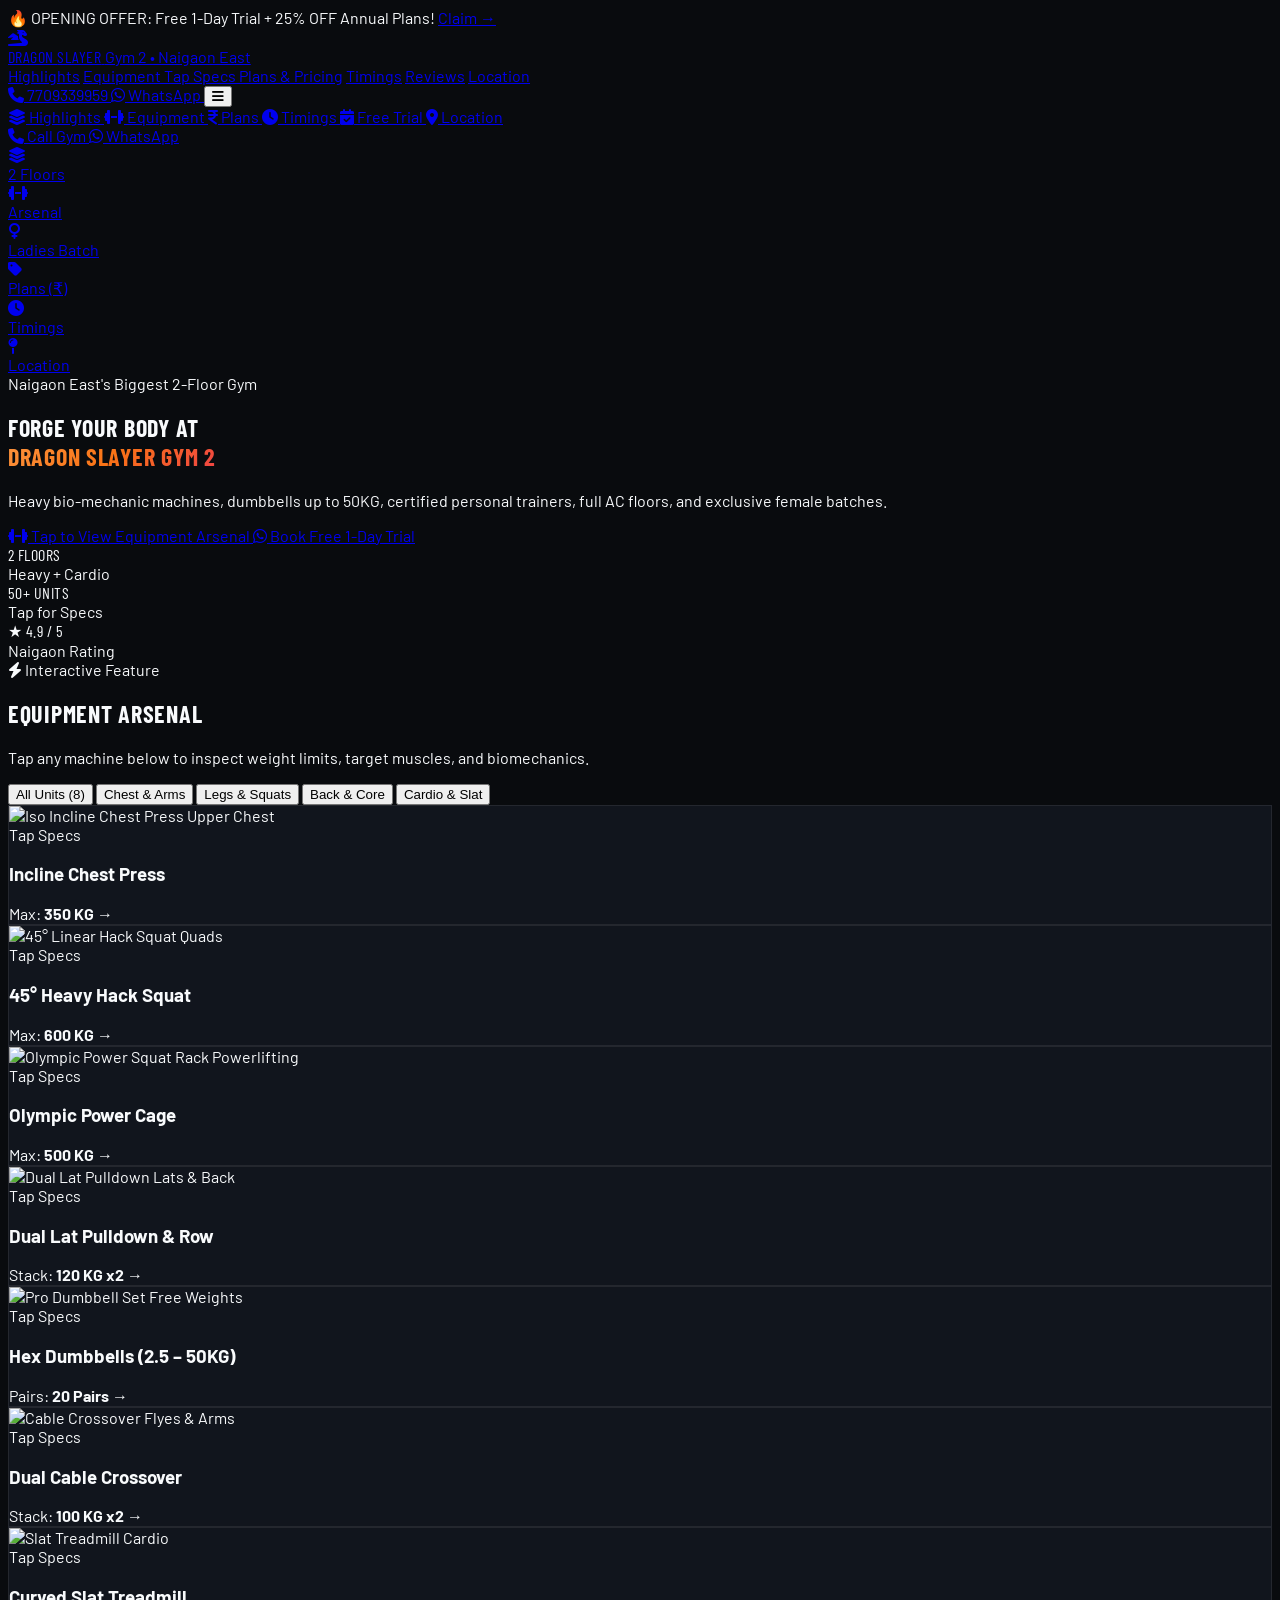
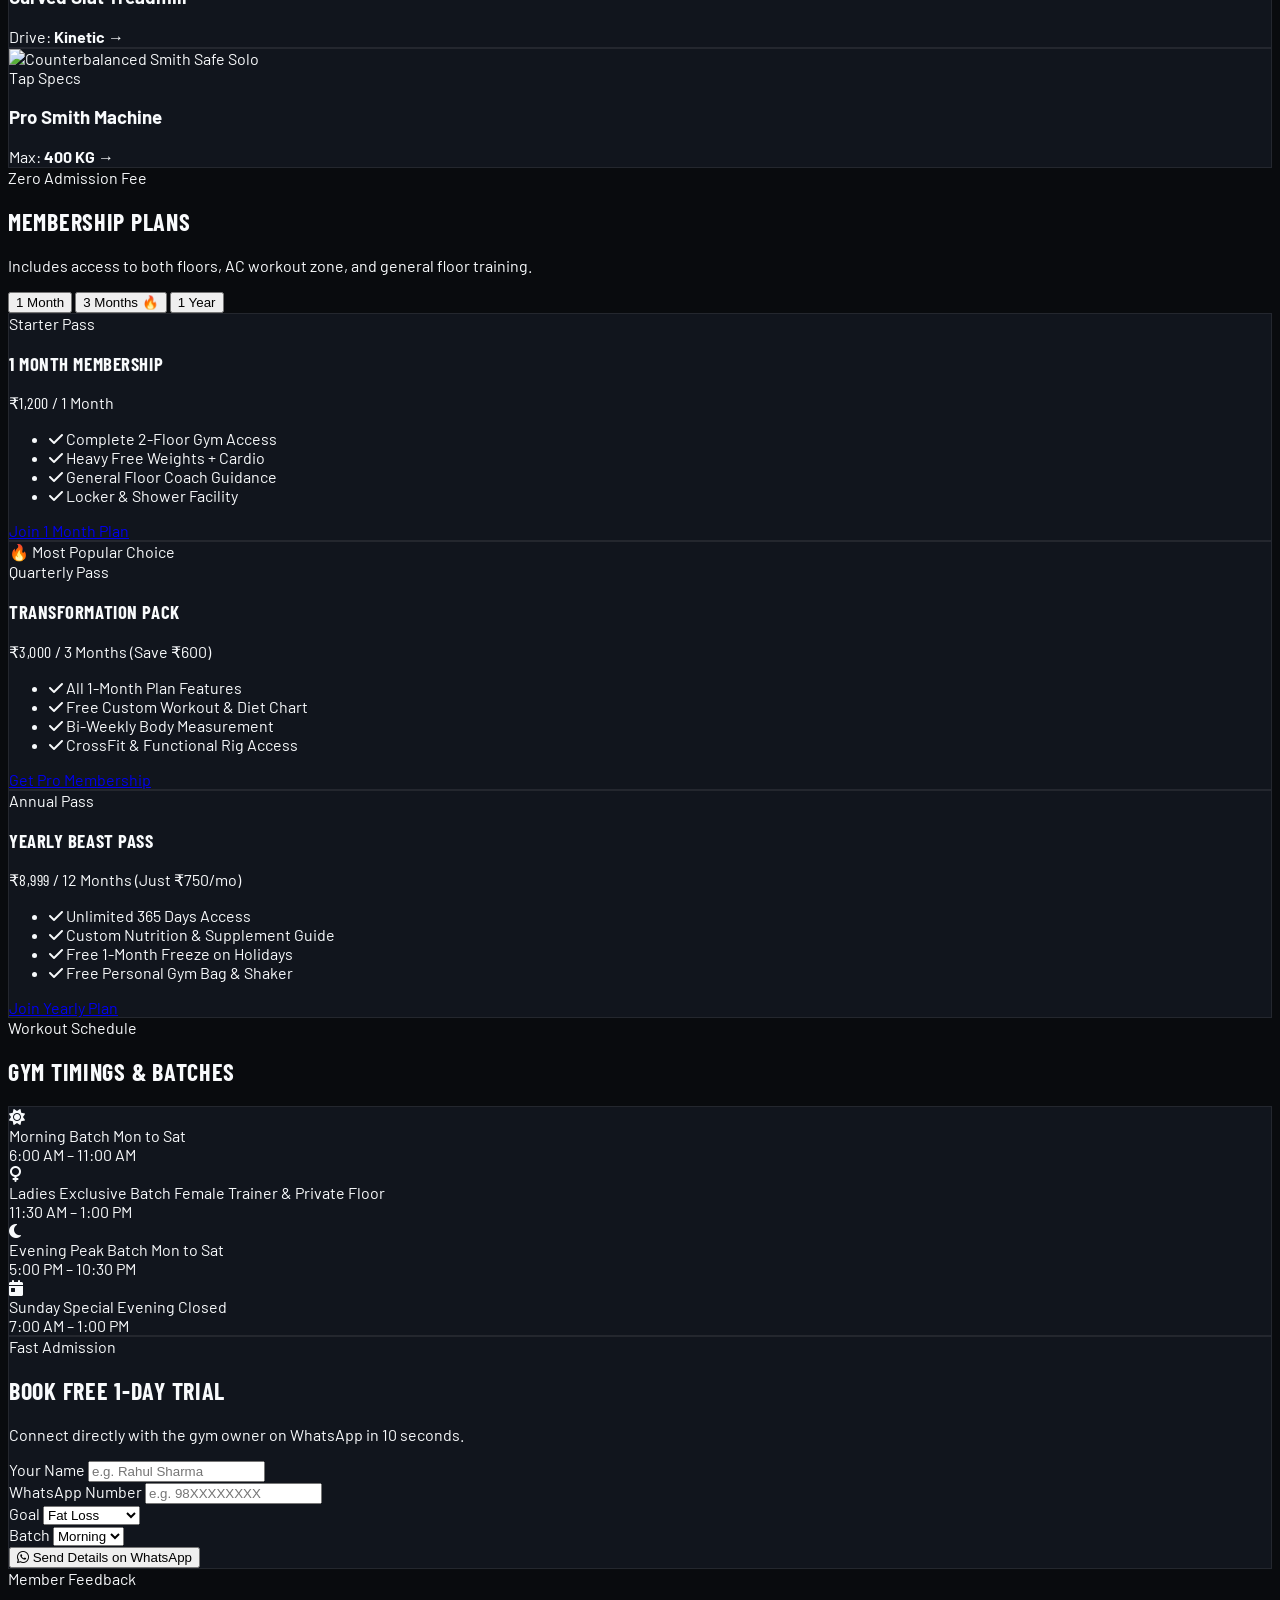
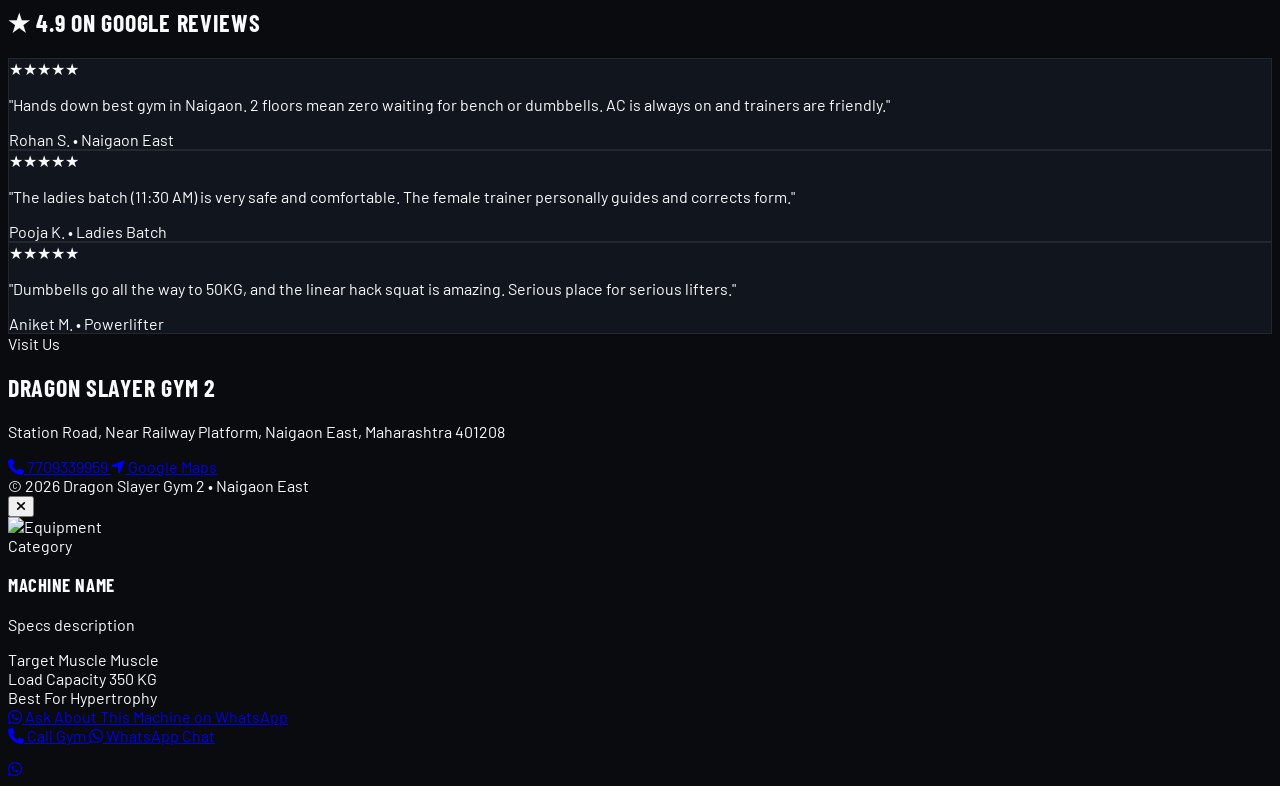
==== gym-standard-website.html @ 88e22f9e "feat(ui): apply Option A Barlow typography, Titanium Forge palette, and UX touch fixes" ====
<!DOCTYPE html>
<html lang="en" class="scroll-smooth">
<head>
  <meta charset="UTF-8">
  <meta name="viewport" content="width=device-width, initial-scale=1.0, maximum-scale=1.0, user-scalable=no, viewport-fit=cover">
  <title>Dragon Slayer Gym 2 | Naigaon East</title>
  <meta name="description" content="Naigaon East's premier 2-floor fitness club. Certified trainers, AC workout floor, heavy weights up to 50kg, and dedicated ladies batch.">
  <meta name="theme-color" content="#090b0e">

  <!-- Tailwind CSS -->
  <script src="https://cdn.tailwindcss.com"></script>
  <!-- Font Awesome -->
  <link rel="stylesheet" href="https://cdnjs.cloudflare.com/ajax/libs/font-awesome/6.5.1/css/all.min.css">
  <!-- Google Fonts -->
  <link rel="preconnect" href="https://fonts.googleapis.com">
  <link rel="preconnect" href="https://fonts.gstatic.com" crossorigin>
  <!-- Google Fonts: Barlow Condensed (Headings) + Barlow (Body) -->
  <link rel="preconnect" href="https://fonts.googleapis.com">
  <link rel="preconnect" href="https://fonts.gstatic.com" crossorigin>
  <link href="https://fonts.googleapis.com/css2?family=Barlow+Condensed:ital,wght@0,600;0,700;0,800;0,900;1,700&family=Barlow:ital,wght@0,400;0,500;0,600;0,700;1,400;1,600&display=swap" rel="stylesheet">

  <style>
    /* Mobile-first base styles */
    * {
      -webkit-tap-highlight-color: transparent;
      box-sizing: border-box;
    }
    body {
      font-family: 'Barlow', -apple-system, BlinkMacSystemFont, sans-serif;
      background-color: #090B0E;
      color: #F8FAFC;
      overflow-x: hidden;
    }
    .heading-font {
      font-family: 'Barlow Condensed', sans-serif;
      text-transform: uppercase;
      letter-spacing: 0.03em;
    }
    .gold-gradient-text {
      background: linear-gradient(135deg, #fb923c 0%, #f97316 50%, #ef4444 100%);
      -webkit-background-clip: text;
      -webkit-text-fill-color: transparent;
    }
    .glass-card {
      background: rgba(19, 23, 31, 0.92);
      backdrop-filter: blur(16px);
      border: 1px solid rgba(255, 255, 255, 0.08);
    }
    /* Hide scrollbars for app-like horizontal scrolls */
    .no-scrollbar::-webkit-scrollbar {
      display: none;
    }
    .no-scrollbar {
      -ms-overflow-style: none;
      scrollbar-width: none;
    }
    /* Safe padding for modern iPhone / Android gesture bars */
    .safe-bottom {
      padding-bottom: max(0.85rem, env(safe-area-inset-bottom));
    }
    /* Bottom Sheet Modal Animation on Mobile */
    @media (max-width: 639px) {
      .modal-sheet {
        transform: translateY(100%);
        transition: transform 0.28s cubic-bezier(0.16, 1, 0.3, 1);
      }
      .modal-sheet.open {
        transform: translateY(0);
      }
    }
  </style>
</head>
<body class="antialiased pb-24 md:pb-0 select-none sm:select-auto">

  <!-- TOP PROMO BANNER (COMPACT ON MOBILE) -->
  <div class="bg-gradient-to-r from-orange-600 via-orange-600 to-red-600 text-black text-[11px] sm:text-xs font-bold text-center py-2 px-3 flex items-center justify-center gap-1.5 shadow-sm">
    <span>🔥 OPENING OFFER: Free 1-Day Trial + 25% OFF Annual Plans!</span>
    <a href="#plans" class="underline font-extrabold ml-1">Claim &rarr;</a>
  </div>

  <!-- MOBILE-FIRST APP HEADER -->
  <header class="sticky top-0 z-40 bg-[#090b0e]/95 backdrop-blur-md border-b border-white/10">
    <div class="max-w-6xl mx-auto px-3.5 sm:px-4 py-2.5 sm:py-3 flex items-center justify-between">
      <!-- Brand Logo -->
      <a href="#" class="flex items-center gap-2.5">
        <div class="w-9 h-9 sm:w-10 sm:h-10 rounded-xl bg-orange-500/20 border border-orange-500/40 flex items-center justify-center text-orange-400 text-base sm:text-lg shadow-sm">
          <i class="fa-solid fa-dragon"></i>
        </div>
        <div>
          <span class="heading-font text-base sm:text-xl font-bold tracking-tight text-white block leading-none">
            DRAGON <span class="text-orange-500">SLAYER</span>
          </span>
          <span class="text-[11px] text-zinc-400 tracking-wider font-semibold uppercase">Gym 2 • Naigaon East</span>
        </div>
      </a>

      <!-- Desktop Nav -->
      <nav class="hidden md:flex items-center gap-6 text-sm font-medium text-zinc-300">
        <a href="#stories" class="hover:text-orange-400 transition">Highlights</a>
        <a href="#equipment" class="hover:text-orange-400 transition flex items-center gap-1">
          <span>Equipment</span>
          <span class="text-[11px] px-1.5 py-0.5 rounded bg-orange-500/20 text-orange-300 font-bold">Tap Specs</span>
        </a>
        <a href="#plans" class="hover:text-orange-400 transition">Plans & Pricing</a>
        <a href="#timings" class="hover:text-orange-400 transition">Timings</a>
        <a href="#reviews" class="hover:text-orange-400 transition">Reviews</a>
        <a href="#contact" class="hover:text-orange-400 transition">Location</a>
      </nav>

      <!-- Action buttons -->
      <div class="flex items-center gap-2">
        <a href="tel:917709339959" class="hidden sm:inline-flex items-center gap-1.5 px-3 py-1.5 rounded-lg border border-zinc-700 hover:border-zinc-500 text-zinc-300 text-xs font-semibold transition">
          <i class="fa-solid fa-phone text-orange-400"></i>
          <span>7709339959</span>
        </a>
        <a href="https://wa.me/917709339959?text=Hello%20Sir%2C%20I%20want%20to%20inquire%20about%20Dragon%20Slayer%20Gym%202" target="_blank" class="inline-flex items-center gap-1.5 px-3 py-1.5 rounded-lg bg-emerald-600 hover:bg-emerald-500 text-white text-xs sm:text-sm font-semibold transition shadow-md shadow-emerald-900/30">
          <i class="fa-brands fa-whatsapp text-sm"></i>
          <span class="hidden xs:inline">WhatsApp</span>
        </a>
        <!-- Mobile Menu Toggle Button -->
        <button id="menuToggleBtn" class="md:hidden w-11 h-11 rounded-lg bg-zinc-800 border border-zinc-700 text-zinc-200 flex items-center justify-center text-base" aria-label="Open Menu">
          <i class="fa-solid fa-bars"></i>
        </button>
      </div>
    </div>

    <!-- MOBILE SLIDE-DOWN DRAWER -->
    <div id="mobileDrawer" class="hidden md:hidden bg-[#0e1218] border-b border-white/10 px-4 py-3 space-y-2.5 text-xs font-medium">
      <div class="grid grid-cols-2 gap-2 pb-2 border-b border-white/10">
        <a href="#stories" class="mobile-nav-link p-2.5 rounded-lg bg-zinc-900 text-zinc-300 flex items-center gap-2">
          <i class="fa-solid fa-layer-group text-orange-400"></i> Highlights
        </a>
        <a href="#equipment" class="mobile-nav-link p-2.5 rounded-lg bg-zinc-900 text-zinc-300 flex items-center gap-2">
          <i class="fa-solid fa-dumbbell text-orange-400"></i> Equipment
        </a>
        <a href="#plans" class="mobile-nav-link p-2.5 rounded-lg bg-zinc-900 text-zinc-300 flex items-center gap-2">
          <i class="fa-solid fa-indian-rupee-sign text-orange-400"></i> Plans
        </a>
        <a href="#timings" class="mobile-nav-link p-2.5 rounded-lg bg-zinc-900 text-zinc-300 flex items-center gap-2">
          <i class="fa-solid fa-clock text-orange-400"></i> Timings
        </a>
        <a href="#booking" class="mobile-nav-link p-2.5 rounded-lg bg-zinc-900 text-zinc-300 flex items-center gap-2">
          <i class="fa-solid fa-calendar-check text-orange-400"></i> Free Trial
        </a>
        <a href="#contact" class="mobile-nav-link p-2.5 rounded-lg bg-zinc-900 text-zinc-300 flex items-center gap-2">
          <i class="fa-solid fa-location-dot text-orange-400"></i> Location
        </a>
      </div>
      <div class="flex items-center gap-2 pt-1">
        <a href="tel:917709339959" class="flex-1 py-2 text-center rounded-lg bg-zinc-800 text-white font-bold text-xs flex items-center justify-center gap-1.5">
          <i class="fa-solid fa-phone text-orange-400"></i> Call Gym
        </a>
        <a href="https://wa.me/917709339959?text=Hello%20Sir%2C%20I%20am%20interested%20in%20Dragon%20Slayer%20Gym%202" target="_blank" class="flex-1 py-2 text-center rounded-lg bg-emerald-600 text-white font-bold text-xs flex items-center justify-center gap-1.5">
          <i class="fa-brands fa-whatsapp"></i> WhatsApp
        </a>
      </div>
    </div>
  </header>

  <!-- INSTAGRAM-STYLE STORY HIGHLIGHTS (NATIVE MOBILE TOUCH) -->
  <section id="stories" class="py-3 px-3.5 bg-zinc-950/60 border-b border-white/5 overflow-hidden">
    <div class="max-w-6xl mx-auto">
      <div class="flex items-center gap-3.5 overflow-x-auto no-scrollbar py-1 text-center">
        <!-- Story 1: 2 Floors -->
        <a href="#facilities" class="flex flex-col items-center gap-1 shrink-0 group">
          <div class="w-14 h-14 rounded-full p-[2px] bg-gradient-to-tr from-orange-500 via-red-500 to-orange-300 shadow-md">
            <div class="w-full h-full rounded-full bg-[#12161d] flex items-center justify-center text-orange-400 text-lg group-active:scale-90 transition">
              <i class="fa-solid fa-layer-group"></i>
            </div>
          </div>
          <span class="text-[11px] font-semibold text-zinc-300">2 Floors</span>
        </a>

        <!-- Story 2: Machines / Arsenal -->
        <a href="#equipment" class="flex flex-col items-center gap-1 shrink-0 group">
          <div class="w-14 h-14 rounded-full p-[2px] bg-gradient-to-tr from-orange-500 via-orange-500 to-yellow-400 shadow-md">
            <div class="w-full h-full rounded-full bg-[#12161d] flex items-center justify-center text-orange-400 text-lg group-active:scale-90 transition">
              <i class="fa-solid fa-dumbbell"></i>
            </div>
          </div>
          <span class="text-[11px] font-semibold text-zinc-300">Arsenal</span>
        </a>

        <!-- Story 3: Ladies Batch -->
        <a href="#timings" class="flex flex-col items-center gap-1 shrink-0 group">
          <div class="w-14 h-14 rounded-full p-[2px] bg-gradient-to-tr from-pink-500 via-purple-500 to-rose-400 shadow-md">
            <div class="w-full h-full rounded-full bg-[#12161d] flex items-center justify-center text-pink-400 text-lg group-active:scale-90 transition">
              <i class="fa-solid fa-venus"></i>
            </div>
          </div>
          <span class="text-[11px] font-semibold text-zinc-300">Ladies Batch</span>
        </a>

        <!-- Story 4: ₹ Plans -->
        <a href="#plans" class="flex flex-col items-center gap-1 shrink-0 group">
          <div class="w-14 h-14 rounded-full p-[2px] bg-gradient-to-tr from-emerald-500 via-teal-500 to-orange-400 shadow-md">
            <div class="w-full h-full rounded-full bg-[#12161d] flex items-center justify-center text-emerald-400 text-lg group-active:scale-90 transition">
              <i class="fa-solid fa-tag"></i>
            </div>
          </div>
          <span class="text-[11px] font-semibold text-zinc-300">Plans (₹)</span>
        </a>

        <!-- Story 5: Batches -->
        <a href="#timings" class="flex flex-col items-center gap-1 shrink-0 group">
          <div class="w-14 h-14 rounded-full p-[2px] bg-gradient-to-tr from-blue-500 via-indigo-500 to-orange-400 shadow-md">
            <div class="w-full h-full rounded-full bg-[#12161d] flex items-center justify-center text-blue-400 text-lg group-active:scale-90 transition">
              <i class="fa-solid fa-clock"></i>
            </div>
          </div>
          <span class="text-[11px] font-semibold text-zinc-300">Timings</span>
        </a>

        <!-- Story 6: Location -->
        <a href="#contact" class="flex flex-col items-center gap-1 shrink-0 group">
          <div class="w-14 h-14 rounded-full p-[2px] bg-gradient-to-tr from-orange-500 to-red-600 shadow-md">
            <div class="w-full h-full rounded-full bg-[#12161d] flex items-center justify-center text-orange-400 text-lg group-active:scale-90 transition">
              <i class="fa-solid fa-map-pin"></i>
            </div>
          </div>
          <span class="text-[11px] font-semibold text-zinc-300">Location</span>
        </a>
      </div>
    </div>
  </section>

  <!-- HERO SECTION (MOBILE FOCUSED) -->
  <section class="relative pt-6 pb-12 sm:pt-12 sm:pb-20 overflow-hidden">
    <div class="absolute top-1/4 left-1/2 -translate-x-1/2 -translate-y-1/2 w-[340px] sm:w-[600px] h-[260px] sm:h-[380px] bg-orange-500/15 blur-[90px] sm:blur-[130px] rounded-full pointer-events-none"></div>

    <div class="max-w-6xl mx-auto px-4 relative z-10">
      <div class="text-left sm:text-center max-w-2xl mx-auto">
        <!-- Location Pill -->
        <div class="inline-flex items-center gap-2 px-3 py-1 rounded-full bg-zinc-800/90 border border-zinc-700 text-orange-400 text-[11px] font-semibold mb-3.5 shadow-sm">
          <span class="w-2 h-2 rounded-full bg-emerald-400 animate-pulse"></span>
          <span>Naigaon East's Biggest 2-Floor Gym</span>
        </div>

        <h1 class="heading-font text-2xl xs:text-3xl sm:text-5xl font-extrabold tracking-tight text-white leading-tight mb-3">
          FORGE YOUR BODY AT <br>
          <span class="gold-gradient-text">DRAGON SLAYER GYM 2</span>
        </h1>

        <p class="text-zinc-300 text-xs sm:text-base leading-relaxed mb-6">
          Heavy bio-mechanic machines, dumbbells up to 50KG, certified personal trainers, full AC floors, and exclusive female batches.
        </p>

        <!-- Mobile Primary Call-To-Actions (Large Touch Targets) -->
        <div class="flex flex-col sm:flex-row items-stretch sm:items-center justify-center gap-2.5 sm:gap-3 mb-8">
          <a href="#equipment" class="py-3.5 px-5 rounded-xl bg-orange-500 hover:bg-orange-400 active:scale-95 text-black font-extrabold text-xs sm:text-sm tracking-wide transition shadow-lg shadow-orange-500/20 flex items-center justify-center gap-2">
            <i class="fa-solid fa-dumbbell"></i>
            <span>Tap to View Equipment Arsenal</span>
          </a>
          <a href="https://wa.me/917709339959?text=Hello%20Sir%2C%20can%20I%20book%20a%20free%201-day%20trial%20workout%20at%20Dragon%20Slayer%20Gym%202%3F" target="_blank" class="py-3.5 px-5 rounded-xl bg-zinc-800 hover:bg-zinc-700 active:scale-95 border border-zinc-700 text-white font-bold text-xs sm:text-sm transition flex items-center justify-center gap-2">
            <i class="fa-brands fa-whatsapp text-emerald-400 text-base"></i>
            <span>Book Free 1-Day Trial</span>
          </a>
        </div>

        <!-- 3 Quick Mobile Stats -->
        <div class="grid grid-cols-3 gap-2 p-3 rounded-2xl bg-zinc-900/80 border border-white/5 text-center">
          <div>
            <div class="text-base sm:text-2xl font-extrabold text-white heading-font">2 FLOORS</div>
            <div class="text-[11px] sm:text-xs text-zinc-400">Heavy + Cardio</div>
          </div>
          <div class="border-x border-white/10">
            <div class="text-base sm:text-2xl font-extrabold text-orange-400 heading-font">50+ UNITS</div>
            <div class="text-[11px] sm:text-xs text-zinc-400">Tap for Specs</div>
          </div>
          <div>
            <div class="text-base sm:text-2xl font-extrabold text-emerald-400 heading-font">★ 4.9 / 5</div>
            <div class="text-[11px] sm:text-xs text-zinc-400">Naigaon Rating</div>
          </div>
        </div>
      </div>
    </div>
  </section>

  <!-- INTERACTIVE EQUIPMENT ARSENAL (TAP TO INSPECT) -->
  <section id="equipment" class="py-12 bg-zinc-950/80 border-y border-white/5">
    <div class="max-w-6xl mx-auto px-4">
      <div class="text-center sm:text-left mb-5">
        <span class="text-orange-500 text-[11px] font-bold uppercase tracking-wider flex items-center justify-center sm:justify-start gap-1.5">
          <i class="fa-solid fa-bolt"></i> Interactive Feature
        </span>
        <h2 class="heading-font text-xl sm:text-3xl font-bold text-white mt-0.5">Equipment Arsenal</h2>
        <p class="text-xs text-zinc-400 mt-1">Tap any machine below to inspect weight limits, target muscles, and biomechanics.</p>
      </div>

      <!-- Mobile Scrollable Category Tabs -->
      <div class="flex items-center gap-2 overflow-x-auto no-scrollbar py-1 mb-5" id="filterTabs">
        <button data-cat="all" class="cat-btn shrink-0 px-4 py-2.5 rounded-xl text-xs font-bold bg-orange-500 text-black shadow-sm transition">All Units (8)</button>
        <button data-cat="chest" class="cat-btn shrink-0 px-4 py-2.5 rounded-xl text-xs font-bold bg-zinc-900 text-zinc-300 border border-white/5 hover:text-white transition">Chest & Arms</button>
        <button data-cat="legs" class="cat-btn shrink-0 px-4 py-2.5 rounded-xl text-xs font-bold bg-zinc-900 text-zinc-300 border border-white/5 hover:text-white transition">Legs & Squats</button>
        <button data-cat="back" class="cat-btn shrink-0 px-4 py-2.5 rounded-xl text-xs font-bold bg-zinc-900 text-zinc-300 border border-white/5 hover:text-white transition">Back & Core</button>
        <button data-cat="cardio" class="cat-btn shrink-0 px-4 py-2.5 rounded-xl text-xs font-bold bg-zinc-900 text-zinc-300 border border-white/5 hover:text-white transition">Cardio & Slat</button>
      </div>

      <!-- Equipment Cards Grid (2-Column on Mobile, 4-Column on Desktop) -->
      <div class="grid grid-cols-2 lg:grid-cols-4 gap-3 sm:gap-4" id="equipGrid">
        <!-- Machine 1: Incline Chest Press -->
        <div class="equip-card glass-card rounded-xl sm:rounded-2xl overflow-hidden cursor-pointer active:scale-95 transition duration-200" data-cat="chest" data-id="incline_press">
          <div class="relative aspect-square sm:aspect-[4/3] bg-zinc-900 overflow-hidden">
            <img src="https://images.unsplash.com/photo-1581009146145-b5ef050c2e1e?auto=format&fit=crop&w=500&q=80" alt="Iso Incline Chest Press" class="w-full h-full object-cover">
            <span class="absolute top-2 left-2 bg-black/80 backdrop-blur-md text-[11px] uppercase font-bold text-orange-400 px-1.5 py-0.5 rounded border border-white/10">Upper Chest</span>
            <div class="absolute bottom-2 right-2 bg-orange-500 text-black font-extrabold text-[11px] px-2 py-0.5 rounded shadow">
              Tap Specs
            </div>
          </div>
          <div class="p-3">
            <h3 class="font-bold text-white text-xs sm:text-sm line-clamp-1">Incline Chest Press</h3>
            <div class="text-[11px] sm:text-xs text-zinc-400 mt-1 flex justify-between">
              <span>Max: <strong class="text-white">350 KG</strong></span>
              <span class="text-orange-400 font-semibold">&rarr;</span>
            </div>
          </div>
        </div>

        <!-- Machine 2: Hack Squat -->
        <div class="equip-card glass-card rounded-xl sm:rounded-2xl overflow-hidden cursor-pointer active:scale-95 transition duration-200" data-cat="legs" data-id="hack_squat">
          <div class="relative aspect-square sm:aspect-[4/3] bg-zinc-900 overflow-hidden">
            <img src="https://images.unsplash.com/photo-1534438327276-14e5300c3a48?auto=format&fit=crop&w=500&q=80" alt="45° Linear Hack Squat" class="w-full h-full object-cover">
            <span class="absolute top-2 left-2 bg-black/80 backdrop-blur-md text-[11px] uppercase font-bold text-orange-400 px-1.5 py-0.5 rounded border border-white/10">Quads</span>
            <div class="absolute bottom-2 right-2 bg-orange-500 text-black font-extrabold text-[11px] px-2 py-0.5 rounded shadow">
              Tap Specs
            </div>
          </div>
          <div class="p-3">
            <h3 class="font-bold text-white text-xs sm:text-sm line-clamp-1">45° Heavy Hack Squat</h3>
            <div class="text-[11px] sm:text-xs text-zinc-400 mt-1 flex justify-between">
              <span>Max: <strong class="text-white">600 KG</strong></span>
              <span class="text-orange-400 font-semibold">&rarr;</span>
            </div>
          </div>
        </div>

        <!-- Machine 3: Power Squat Rack -->
        <div class="equip-card glass-card rounded-xl sm:rounded-2xl overflow-hidden cursor-pointer active:scale-95 transition duration-200" data-cat="legs" data-id="power_rack">
          <div class="relative aspect-square sm:aspect-[4/3] bg-zinc-900 overflow-hidden">
            <img src="https://images.unsplash.com/photo-1517838277536-f5f99be501cd?auto=format&fit=crop&w=500&q=80" alt="Olympic Power Squat Rack" class="w-full h-full object-cover">
            <span class="absolute top-2 left-2 bg-black/80 backdrop-blur-md text-[11px] uppercase font-bold text-orange-400 px-1.5 py-0.5 rounded border border-white/10">Powerlifting</span>
            <div class="absolute bottom-2 right-2 bg-orange-500 text-black font-extrabold text-[11px] px-2 py-0.5 rounded shadow">
              Tap Specs
            </div>
          </div>
          <div class="p-3">
            <h3 class="font-bold text-white text-xs sm:text-sm line-clamp-1">Olympic Power Cage</h3>
            <div class="text-[11px] sm:text-xs text-zinc-400 mt-1 flex justify-between">
              <span>Max: <strong class="text-white">500 KG</strong></span>
              <span class="text-orange-400 font-semibold">&rarr;</span>
            </div>
          </div>
        </div>

        <!-- Machine 4: Lat Pulldown & Row -->
        <div class="equip-card glass-card rounded-xl sm:rounded-2xl overflow-hidden cursor-pointer active:scale-95 transition duration-200" data-cat="back" data-id="lat_pulldown">
          <div class="relative aspect-square sm:aspect-[4/3] bg-zinc-900 overflow-hidden">
            <img src="https://images.unsplash.com/photo-1526506118085-60ce8714f8c5?auto=format&fit=crop&w=500&q=80" alt="Dual Lat Pulldown" class="w-full h-full object-cover">
            <span class="absolute top-2 left-2 bg-black/80 backdrop-blur-md text-[11px] uppercase font-bold text-orange-400 px-1.5 py-0.5 rounded border border-white/10">Lats & Back</span>
            <div class="absolute bottom-2 right-2 bg-orange-500 text-black font-extrabold text-[11px] px-2 py-0.5 rounded shadow">
              Tap Specs
            </div>
          </div>
          <div class="p-3">
            <h3 class="font-bold text-white text-xs sm:text-sm line-clamp-1">Dual Lat Pulldown & Row</h3>
            <div class="text-[11px] sm:text-xs text-zinc-400 mt-1 flex justify-between">
              <span>Stack: <strong class="text-white">120 KG x2</strong></span>
              <span class="text-orange-400 font-semibold">&rarr;</span>
            </div>
          </div>
        </div>

        <!-- Machine 5: Heavy Dumbbells up to 50KG -->
        <div class="equip-card glass-card rounded-xl sm:rounded-2xl overflow-hidden cursor-pointer active:scale-95 transition duration-200" data-cat="chest" data-id="dumbbells">
          <div class="relative aspect-square sm:aspect-[4/3] bg-zinc-900 overflow-hidden">
            <img src="https://images.unsplash.com/photo-1583454110551-21f2fa2afe61?auto=format&fit=crop&w=500&q=80" alt="Pro Dumbbell Set" class="w-full h-full object-cover">
            <span class="absolute top-2 left-2 bg-black/80 backdrop-blur-md text-[11px] uppercase font-bold text-orange-400 px-1.5 py-0.5 rounded border border-white/10">Free Weights</span>
            <div class="absolute bottom-2 right-2 bg-orange-500 text-black font-extrabold text-[11px] px-2 py-0.5 rounded shadow">
              Tap Specs
            </div>
          </div>
          <div class="p-3">
            <h3 class="font-bold text-white text-xs sm:text-sm line-clamp-1">Hex Dumbbells (2.5 – 50KG)</h3>
            <div class="text-[11px] sm:text-xs text-zinc-400 mt-1 flex justify-between">
              <span>Pairs: <strong class="text-white">20 Pairs</strong></span>
              <span class="text-orange-400 font-semibold">&rarr;</span>
            </div>
          </div>
        </div>

        <!-- Machine 6: Cable Crossover -->
        <div class="equip-card glass-card rounded-xl sm:rounded-2xl overflow-hidden cursor-pointer active:scale-95 transition duration-200" data-cat="chest" data-id="cable_crossover">
          <div class="relative aspect-square sm:aspect-[4/3] bg-zinc-900 overflow-hidden">
            <img src="https://images.unsplash.com/photo-1576678927484-cc907957088c?auto=format&fit=crop&w=500&q=80" alt="Cable Crossover" class="w-full h-full object-cover">
            <span class="absolute top-2 left-2 bg-black/80 backdrop-blur-md text-[11px] uppercase font-bold text-orange-400 px-1.5 py-0.5 rounded border border-white/10">Flyes & Arms</span>
            <div class="absolute bottom-2 right-2 bg-orange-500 text-black font-extrabold text-[11px] px-2 py-0.5 rounded shadow">
              Tap Specs
            </div>
          </div>
          <div class="p-3">
            <h3 class="font-bold text-white text-xs sm:text-sm line-clamp-1">Dual Cable Crossover</h3>
            <div class="text-[11px] sm:text-xs text-zinc-400 mt-1 flex justify-between">
              <span>Stack: <strong class="text-white">100 KG x2</strong></span>
              <span class="text-orange-400 font-semibold">&rarr;</span>
            </div>
          </div>
        </div>

        <!-- Machine 7: Curved Slat Treadmill -->
        <div class="equip-card glass-card rounded-xl sm:rounded-2xl overflow-hidden cursor-pointer active:scale-95 transition duration-200" data-cat="cardio" data-id="slat_treadmill">
          <div class="relative aspect-square sm:aspect-[4/3] bg-zinc-900 overflow-hidden">
            <img src="https://images.unsplash.com/photo-1540497077202-7c8a3999166f?auto=format&fit=crop&w=500&q=80" alt="Slat Treadmill" class="w-full h-full object-cover">
            <span class="absolute top-2 left-2 bg-black/80 backdrop-blur-md text-[11px] uppercase font-bold text-orange-400 px-1.5 py-0.5 rounded border border-white/10">Cardio</span>
            <div class="absolute bottom-2 right-2 bg-orange-500 text-black font-extrabold text-[11px] px-2 py-0.5 rounded shadow">
              Tap Specs
            </div>
          </div>
          <div class="p-3">
            <h3 class="font-bold text-white text-xs sm:text-sm line-clamp-1">Curved Slat Treadmill</h3>
            <div class="text-[11px] sm:text-xs text-zinc-400 mt-1 flex justify-between">
              <span>Drive: <strong class="text-white">Kinetic</strong></span>
              <span class="text-orange-400 font-semibold">&rarr;</span>
            </div>
          </div>
        </div>

        <!-- Machine 8: Smith Machine -->
        <div class="equip-card glass-card rounded-xl sm:rounded-2xl overflow-hidden cursor-pointer active:scale-95 transition duration-200" data-cat="legs" data-id="smith_machine">
          <div class="relative aspect-square sm:aspect-[4/3] bg-zinc-900 overflow-hidden">
            <img src="https://images.unsplash.com/photo-1576678927484-cc907957088c?auto=format&fit=crop&w=500&q=80" alt="Counterbalanced Smith" class="w-full h-full object-cover">
            <span class="absolute top-2 left-2 bg-black/80 backdrop-blur-md text-[11px] uppercase font-bold text-orange-400 px-1.5 py-0.5 rounded border border-white/10">Safe Solo</span>
            <div class="absolute bottom-2 right-2 bg-orange-500 text-black font-extrabold text-[11px] px-2 py-0.5 rounded shadow">
              Tap Specs
            </div>
          </div>
          <div class="p-3">
            <h3 class="font-bold text-white text-xs sm:text-sm line-clamp-1">Pro Smith Machine</h3>
            <div class="text-[11px] sm:text-xs text-zinc-400 mt-1 flex justify-between">
              <span>Max: <strong class="text-white">400 KG</strong></span>
              <span class="text-orange-400 font-semibold">&rarr;</span>
            </div>
          </div>
        </div>
      </div>
    </div>
  </section>

  <!-- MEMBERSHIP PLANS & PRICING (MOBILE TABBED / SWIPE VIEW) -->
  <section id="plans" class="py-12">
    <div class="max-w-5xl mx-auto px-4">
      <div class="text-center mb-6">
        <span class="text-orange-500 text-[11px] font-bold uppercase tracking-wider">Zero Admission Fee</span>
        <h2 class="heading-font text-2xl sm:text-3xl font-bold text-white mt-0.5">Membership Plans</h2>
        <p class="text-xs text-zinc-400 mt-1">Includes access to both floors, AC workout zone, and general floor training.</p>

        <!-- Mobile Plan Selector Segmented Buttons -->
        <div class="inline-flex md:hidden items-center p-1 bg-zinc-900 rounded-xl border border-white/10 mt-4 text-xs font-bold" id="mobilePlanTabs">
          <button data-plan="1month" class="plan-tab-btn py-2.5 px-4 rounded-lg text-zinc-400">1 Month</button>
          <button data-plan="3months" class="plan-tab-btn py-2.5 px-4 rounded-lg bg-orange-500 text-black shadow">3 Months 🔥</button>
          <button data-plan="1year" class="plan-tab-btn py-2.5 px-4 rounded-lg text-zinc-400">1 Year</button>
        </div>
      </div>

      <!-- Plan Cards Grid -->
      <div class="grid grid-cols-1 md:grid-cols-3 gap-4 sm:gap-6" id="plansContainer">
        <!-- 1 MONTH PLAN -->
        <div class="plan-card glass-card rounded-2xl p-5 sm:p-6 flex flex-col justify-between" id="card-1month">
          <div>
            <div class="text-[11px] font-bold text-zinc-400 uppercase tracking-wider">Starter Pass</div>
            <h3 class="heading-font text-lg sm:text-xl font-bold text-white mt-1">1 Month Membership</h3>
            
            <div class="my-3 sm:my-4">
              <span class="text-3xl sm:text-4xl font-extrabold text-white heading-font">₹1,200</span>
              <span class="text-xs text-zinc-400">/ 1 Month</span>
            </div>

            <ul class="space-y-2.5 text-xs text-zinc-300 border-t border-white/10 pt-4">
              <li class="flex items-center gap-2">
                <i class="fa-solid fa-check text-orange-400"></i>
                <span>Complete 2-Floor Gym Access</span>
              </li>
              <li class="flex items-center gap-2">
                <i class="fa-solid fa-check text-orange-400"></i>
                <span>Heavy Free Weights + Cardio</span>
              </li>
              <li class="flex items-center gap-2">
                <i class="fa-solid fa-check text-orange-400"></i>
                <span>General Floor Coach Guidance</span>
              </li>
              <li class="flex items-center gap-2">
                <i class="fa-solid fa-check text-orange-400"></i>
                <span>Locker & Shower Facility</span>
              </li>
            </ul>
          </div>

          <a href="https://wa.me/917709339959?text=Hello%20Sir%2C%20I%20want%20to%20join%20the%201-Month%20Plan%20(Rs.%201200)%20at%20Dragon%20Slayer%20Gym%202" target="_blank" class="mt-6 block text-center py-3 px-4 rounded-xl bg-zinc-800 hover:bg-zinc-700 active:scale-95 border border-zinc-700 text-white font-bold text-xs transition">
            Join 1 Month Plan
          </a>
        </div>

        <!-- 3 MONTHS (MOST POPULAR) -->
        <div class="plan-card glass-card rounded-2xl p-5 sm:p-6 flex flex-col justify-between relative border-orange-500/50 shadow-2xl shadow-orange-500/10 md:-translate-y-2" id="card-3months">
          <div class="absolute -top-3 left-1/2 -translate-x-1/2 bg-gradient-to-r from-orange-500 to-red-500 text-black font-extrabold text-[11px] uppercase tracking-wider py-1 px-3.5 rounded-full shadow-md">
            🔥 Most Popular Choice
          </div>

          <div>
            <div class="text-[11px] font-bold text-orange-400 uppercase tracking-wider mt-1">Quarterly Pass</div>
            <h3 class="heading-font text-lg sm:text-xl font-bold text-white mt-1">Transformation Pack</h3>
            
            <div class="my-3 sm:my-4">
              <span class="text-3xl sm:text-4xl font-extrabold text-orange-400 heading-font">₹3,000</span>
              <span class="text-xs text-zinc-400">/ 3 Months <span class="text-emerald-400 font-bold">(Save ₹600)</span></span>
            </div>

            <ul class="space-y-2.5 text-xs text-zinc-200 border-t border-white/10 pt-4">
              <li class="flex items-center gap-2">
                <i class="fa-solid fa-check text-orange-400"></i>
                <span>All 1-Month Plan Features</span>
              </li>
              <li class="flex items-center gap-2">
                <i class="fa-solid fa-check text-orange-400"></i>
                <span class="font-bold text-white">Free Custom Workout & Diet Chart</span>
              </li>
              <li class="flex items-center gap-2">
                <i class="fa-solid fa-check text-orange-400"></i>
                <span>Bi-Weekly Body Measurement</span>
              </li>
              <li class="flex items-center gap-2">
                <i class="fa-solid fa-check text-orange-400"></i>
                <span>CrossFit & Functional Rig Access</span>
              </li>
            </ul>
          </div>

          <a href="https://wa.me/917709339959?text=Hello%20Sir%2C%20I%20want%20to%20join%20the%203-Month%20Plan%20(Rs.%203000)%20at%20Dragon%20Slayer%20Gym%202" target="_blank" class="mt-6 block text-center py-3.5 px-4 rounded-xl bg-orange-500 hover:bg-orange-400 active:scale-95 text-black font-extrabold text-xs uppercase tracking-wider transition shadow-lg shadow-orange-500/20">
            Get Pro Membership
          </a>
        </div>

        <!-- 1 YEAR (BEST VALUE) -->
        <div class="plan-card glass-card rounded-2xl p-5 sm:p-6 flex flex-col justify-between" id="card-1year">
          <div>
            <div class="text-[11px] font-bold text-emerald-400 uppercase tracking-wider">Annual Pass</div>
            <h3 class="heading-font text-lg sm:text-xl font-bold text-white mt-1">Yearly Beast Pass</h3>
            
            <div class="my-3 sm:my-4">
              <span class="text-3xl sm:text-4xl font-extrabold text-white heading-font">₹8,999</span>
              <span class="text-xs text-zinc-400">/ 12 Months <span class="text-emerald-400 font-bold">(Just ₹750/mo)</span></span>
            </div>

            <ul class="space-y-2.5 text-xs text-zinc-300 border-t border-white/10 pt-4">
              <li class="flex items-center gap-2">
                <i class="fa-solid fa-check text-orange-400"></i>
                <span>Unlimited 365 Days Access</span>
              </li>
              <li class="flex items-center gap-2">
                <i class="fa-solid fa-check text-orange-400"></i>
                <span>Custom Nutrition & Supplement Guide</span>
              </li>
              <li class="flex items-center gap-2">
                <i class="fa-solid fa-check text-orange-400"></i>
                <span>Free 1-Month Freeze on Holidays</span>
              </li>
              <li class="flex items-center gap-2">
                <i class="fa-solid fa-check text-orange-400"></i>
                <span>Free Personal Gym Bag & Shaker</span>
              </li>
            </ul>
          </div>

          <a href="https://wa.me/917709339959?text=Hello%20Sir%2C%20I%20want%20to%20join%20the%20Annual%20Plan%20(Rs.%208999)%20at%20Dragon%20Slayer%20Gym%202" target="_blank" class="mt-6 block text-center py-3 px-4 rounded-xl bg-zinc-800 hover:bg-zinc-700 active:scale-95 border border-zinc-700 text-white font-bold text-xs transition">
            Join Yearly Plan
          </a>
        </div>
      </div>
    </div>
  </section>

  <!-- TIMINGS & BATCHES (MOBILE COMPACT CARDS) -->
  <section id="timings" class="py-12 bg-zinc-950/70 border-y border-white/5">
    <div class="max-w-4xl mx-auto px-4">
      <div class="text-center mb-6">
        <span class="text-orange-500 text-[11px] font-bold uppercase tracking-wider">Workout Schedule</span>
        <h2 class="heading-font text-2xl sm:text-3xl font-bold text-white mt-0.5">Gym Timings & Batches</h2>
      </div>

      <div class="glass-card rounded-2xl overflow-hidden divide-y divide-white/10 text-xs sm:text-sm">
        <!-- Morning -->
        <div class="p-3.5 sm:p-4 flex items-center justify-between gap-2">
          <div class="flex items-center gap-2.5">
            <span class="w-8 h-8 rounded-lg bg-orange-500/10 text-orange-400 flex items-center justify-center text-xs shrink-0"><i class="fa-solid fa-sun"></i></span>
            <div>
              <span class="font-bold text-white block">Morning Batch</span>
              <span class="text-[11px] text-zinc-400">Mon to Sat</span>
            </div>
          </div>
          <span class="font-bold text-orange-400 bg-orange-500/10 px-2.5 py-1 rounded-md text-[11px] sm:text-xs">6:00 AM – 11:00 AM</span>
        </div>

        <!-- Ladies Special -->
        <div class="p-3.5 sm:p-4 flex items-center justify-between gap-2 bg-pink-500/10">
          <div class="flex items-center gap-2.5">
            <span class="w-8 h-8 rounded-lg bg-pink-500/20 text-pink-400 flex items-center justify-center text-xs shrink-0"><i class="fa-solid fa-venus"></i></span>
            <div>
              <span class="font-bold text-pink-200 block">Ladies Exclusive Batch</span>
              <span class="text-[11px] text-pink-300">Female Trainer & Private Floor</span>
            </div>
          </div>
          <span class="font-bold text-pink-300 bg-pink-500/20 px-2.5 py-1 rounded-md text-[11px] sm:text-xs">11:30 AM – 1:00 PM</span>
        </div>

        <!-- Evening -->
        <div class="p-3.5 sm:p-4 flex items-center justify-between gap-2">
          <div class="flex items-center gap-2.5">
            <span class="w-8 h-8 rounded-lg bg-blue-500/10 text-blue-400 flex items-center justify-center text-xs shrink-0"><i class="fa-solid fa-moon"></i></span>
            <div>
              <span class="font-bold text-white block">Evening Peak Batch</span>
              <span class="text-[11px] text-zinc-400">Mon to Sat</span>
            </div>
          </div>
          <span class="font-bold text-orange-400 bg-orange-500/10 px-2.5 py-1 rounded-md text-[11px] sm:text-xs">5:00 PM – 10:30 PM</span>
        </div>

        <!-- Sunday -->
        <div class="p-3.5 sm:p-4 flex items-center justify-between gap-2">
          <div class="flex items-center gap-2.5">
            <span class="w-8 h-8 rounded-lg bg-emerald-500/10 text-emerald-400 flex items-center justify-center text-xs shrink-0"><i class="fa-solid fa-calendar-day"></i></span>
            <div>
              <span class="font-bold text-white block">Sunday Special</span>
              <span class="text-[11px] text-zinc-400">Evening Closed</span>
            </div>
          </div>
          <span class="font-bold text-emerald-400 bg-emerald-500/10 px-2.5 py-1 rounded-md text-[11px] sm:text-xs">7:00 AM – 1:00 PM</span>
        </div>
      </div>
    </div>
  </section>

  <!-- QUICK TRIAL BOOKING VIA WHATSAPP (THUMB-FRIENDLY) -->
  <section id="booking" class="py-12">
    <div class="max-w-2xl mx-auto px-4">
      <div class="glass-card rounded-2xl p-5 sm:p-7 border-orange-500/30 shadow-2xl">
        <div class="text-center mb-5">
          <span class="text-orange-500 text-[11px] font-bold uppercase tracking-wider">Fast Admission</span>
          <h2 class="heading-font text-xl sm:text-2xl font-bold text-white mt-0.5">Book Free 1-Day Trial</h2>
          <p class="text-xs text-zinc-400 mt-1">Connect directly with the gym owner on WhatsApp in 10 seconds.</p>
        </div>

        <form id="mobileAdmissionForm" class="space-y-3 text-xs">
          <div>
            <label class="block font-medium text-zinc-400 mb-1">Your Name</label>
            <input type="text" id="mName" required placeholder="e.g. Rahul Sharma" class="w-full px-3.5 py-2.5 rounded-xl bg-zinc-900 border border-zinc-700 text-white focus:border-orange-500 focus:ring-2 focus:ring-orange-500/50 focus:outline-none">
          </div>
          <div>
            <label class="block font-medium text-zinc-400 mb-1">WhatsApp Number</label>
            <input type="tel" id="mPhone" required placeholder="e.g. 98XXXXXXXX" class="w-full px-3.5 py-2.5 rounded-xl bg-zinc-900 border border-zinc-700 text-white focus:border-orange-500 focus:ring-2 focus:ring-orange-500/50 focus:outline-none">
          </div>
          <div class="grid grid-cols-2 gap-2">
            <div>
              <label class="block font-medium text-zinc-400 mb-1">Goal</label>
              <select id="mGoal" class="w-full px-3.5 py-2.5 rounded-xl bg-zinc-900 border border-zinc-700 text-white focus:border-orange-500 focus:ring-2 focus:ring-orange-500/50 focus:outline-none">
                <option value="Fat Loss & Toning">Fat Loss</option>
                <option value="Muscle Building">Muscle Gain</option>
                <option value="Powerlifting">Powerlifting</option>
                <option value="General Fitness">General</option>
              </select>
            </div>
            <div>
              <label class="block font-medium text-zinc-400 mb-1">Batch</label>
              <select id="mBatch" class="w-full px-3.5 py-2.5 rounded-xl bg-zinc-900 border border-zinc-700 text-white focus:border-orange-500 focus:ring-2 focus:ring-orange-500/50 focus:outline-none">
                <option value="Morning Batch">Morning</option>
                <option value="Ladies Batch">Ladies</option>
                <option value="Evening Batch">Evening</option>
              </select>
            </div>
          </div>

          <button type="submit" class="w-full mt-3 py-3.5 rounded-xl bg-emerald-600 hover:bg-emerald-500 active:scale-95 text-white font-extrabold text-xs uppercase tracking-wider flex items-center justify-center gap-2 transition shadow-lg shadow-emerald-900/40">
            <i class="fa-brands fa-whatsapp text-base"></i>
            <span>Send Details on WhatsApp</span>
          </button>
        </form>
      </div>
    </div>
  </section>

  <!-- MEMBER REVIEWS (HORIZONTAL SWIPE ON MOBILE) -->
  <section id="reviews" class="py-12 bg-zinc-950/70 border-t border-white/5">
    <div class="max-w-6xl mx-auto px-4">
      <div class="text-center mb-6">
        <span class="text-orange-500 text-[11px] font-bold uppercase tracking-wider">Member Feedback</span>
        <h2 class="heading-font text-2xl font-bold text-white mt-0.5">★ 4.9 on Google Reviews</h2>
      </div>

      <div class="flex sm:grid sm:grid-cols-3 gap-3 overflow-x-auto no-scrollbar pb-2">
        <div class="glass-card rounded-xl p-4 shrink-0 w-[280px] sm:w-auto">
          <div class="text-orange-400 text-xs mb-2">★★★★★</div>
          <p class="text-xs text-zinc-300 leading-relaxed mb-3">"Hands down best gym in Naigaon. 2 floors mean zero waiting for bench or dumbbells. AC is always on and trainers are friendly."</p>
          <div class="text-[11px] font-bold text-white pt-2 border-t border-white/10">Rohan S. • Naigaon East</div>
        </div>

        <div class="glass-card rounded-xl p-4 shrink-0 w-[280px] sm:w-auto">
          <div class="text-pink-400 text-xs mb-2">★★★★★</div>
          <p class="text-xs text-zinc-300 leading-relaxed mb-3">"The ladies batch (11:30 AM) is very safe and comfortable. The female trainer personally guides and corrects form."</p>
          <div class="text-[11px] font-bold text-white pt-2 border-t border-white/10">Pooja K. • Ladies Batch</div>
        </div>

        <div class="glass-card rounded-xl p-4 shrink-0 w-[280px] sm:w-auto">
          <div class="text-orange-400 text-xs mb-2">★★★★★</div>
          <p class="text-xs text-zinc-300 leading-relaxed mb-3">"Dumbbells go all the way to 50KG, and the linear hack squat is amazing. Serious place for serious lifters."</p>
          <div class="text-[11px] font-bold text-white pt-2 border-t border-white/10">Aniket M. • Powerlifter</div>
        </div>
      </div>
    </div>
  </section>

  <!-- LOCATION & CONTACT (1-TAP BUTTONS) -->
  <section id="contact" class="py-12 bg-zinc-950/90 border-t border-white/10">
    <div class="max-w-4xl mx-auto px-4">
      <div class="text-center mb-6">
        <span class="text-orange-500 text-[11px] font-bold uppercase tracking-wider">Visit Us</span>
        <h2 class="heading-font text-2xl font-bold text-white mt-0.5">Dragon Slayer Gym 2</h2>
        <p class="text-xs text-zinc-400 mt-1">Station Road, Near Railway Platform, Naigaon East, Maharashtra 401208</p>
      </div>

      <div class="grid grid-cols-2 gap-2.5 max-w-sm mx-auto mb-6">
        <a href="tel:917709339959" class="py-3 rounded-xl bg-zinc-800 border border-zinc-700 text-white font-bold text-xs flex items-center justify-center gap-1.5 active:scale-95 transition">
          <i class="fa-solid fa-phone text-orange-400"></i>
          <span>7709339959</span>
        </a>
        <a href="https://maps.google.com/?q=Dragon+Slayer+Gym+Naigaon" target="_blank" class="py-3 rounded-xl bg-orange-500 text-black font-extrabold text-xs flex items-center justify-center gap-1.5 active:scale-95 transition shadow-sm">
          <i class="fa-solid fa-location-arrow"></i>
          <span>Google Maps</span>
        </a>
      </div>

      <div class="text-center text-[11px] text-zinc-500 pt-6 border-t border-white/10">
        © 2026 Dragon Slayer Gym 2 • Naigaon East
      </div>
    </div>
  </section>

  <!-- MOBILE BOTTOM SHEET MODAL (TAP-TO-INSPECT EQUIPMENT) -->
  <div id="equipModal" class="fixed inset-0 z-50 bg-black/80 backdrop-blur-sm hidden items-end sm:items-center justify-center sm:p-4">
    <div class="modal-sheet bg-[#12161d] border-t sm:border border-white/20 rounded-t-3xl sm:rounded-2xl max-w-lg w-full max-h-[85vh] sm:max-h-[90vh] overflow-y-auto no-scrollbar shadow-2xl relative" id="modalCard">
      <!-- Mobile Pull Bar Handle -->
      <div class="w-12 h-1.5 bg-zinc-700 rounded-full mx-auto my-2.5 sm:hidden"></div>

      <!-- Close Button -->
      <button id="modalCloseBtn" class="absolute top-3 right-3 z-10 w-10 h-10 rounded-full bg-black/70 text-white flex items-center justify-center hover:bg-orange-500 hover:text-black transition" aria-label="Close Specs Modal">
        <i class="fa-solid fa-xmark text-sm"></i>
      </button>

      <div class="relative aspect-video bg-zinc-950">
        <img id="modalImg" src="" alt="Equipment" class="w-full h-full object-cover">
        <div class="absolute bottom-2.5 left-3 bg-black/80 backdrop-blur-md px-2 py-0.5 rounded text-[11px] text-orange-400 font-bold border border-white/10" id="modalCategory">
          Category
        </div>
      </div>

      <div class="p-4 sm:p-5">
        <h3 class="heading-font text-base sm:text-xl font-bold text-white mb-1.5" id="modalTitle">Machine Name</h3>
        <p class="text-xs text-zinc-300 leading-relaxed mb-4" id="modalDesc">Specs description</p>

        <!-- Spec Pills -->
        <div class="grid grid-cols-2 gap-2 text-xs mb-4 bg-zinc-900/80 p-3 rounded-xl border border-white/10">
          <div>
            <span class="text-zinc-500 block text-[11px] uppercase font-bold">Target Muscle</span>
            <span class="font-bold text-white" id="modalTarget">Muscle</span>
          </div>
          <div>
            <span class="text-zinc-500 block text-[11px] uppercase font-bold">Load Capacity</span>
            <span class="font-bold text-orange-400" id="modalCapacity">350 KG</span>
          </div>
          <div class="col-span-2 pt-2 border-t border-white/5">
            <span class="text-zinc-500 block text-[11px] uppercase font-bold">Best For</span>
            <span class="font-medium text-zinc-300" id="modalBestFor">Hypertrophy</span>
          </div>
        </div>

        <!-- Direct WhatsApp Action -->
        <a id="modalWhatsAppBtn" href="#" target="_blank" class="w-full py-3.5 rounded-xl bg-emerald-600 hover:bg-emerald-500 active:scale-95 text-white font-extrabold text-xs uppercase tracking-wider flex items-center justify-center gap-2 transition shadow-lg shadow-emerald-900/30">
          <i class="fa-brands fa-whatsapp text-base"></i>
          <span>Ask About This Machine on WhatsApp</span>
        </a>
      </div>
    </div>
  </div>

  <!-- FIXED MOBILE BOTTOM QUICK-DOCK (PHONE FIRST) -->
  <div class="fixed bottom-0 left-0 right-0 z-50 bg-[#090b0e]/95 backdrop-blur-md border-t border-white/10 px-3 py-2.5 flex items-center gap-2 md:hidden safe-bottom">
    <a href="tel:917709339959" class="flex-1 py-3 rounded-xl bg-zinc-800 border border-zinc-700 text-white font-bold text-xs flex items-center justify-center gap-1.5 text-center active:scale-95 transition">
      <i class="fa-solid fa-phone text-orange-400"></i>
      <span>Call Gym</span>
    </a>
    <a href="https://wa.me/917709339959?text=Hello%20Sir%2C%20I%20am%20interested%20in%20Dragon%20Slayer%20Gym%202" target="_blank" class="flex-1 py-3 rounded-xl bg-emerald-600 text-white font-extrabold text-xs flex items-center justify-center gap-1.5 text-center shadow-lg shadow-emerald-900/40 active:scale-95 transition">
      <i class="fa-brands fa-whatsapp text-base"></i>
      <span>WhatsApp Chat</span>
    </a>
  </div>

  <!-- FLOATING WHATSAPP BUTTON (DESKTOP ONLY) -->
  <a href="https://wa.me/917709339959?text=Hello%20Sir%2C%20I%20am%20interested%20in%20Dragon%20Slayer%20Gym%202" target="_blank" class="hidden md:flex fixed bottom-6 right-6 z-50 w-14 h-14 rounded-full bg-emerald-500 hover:bg-emerald-400 text-white items-center justify-center text-2xl shadow-xl shadow-emerald-900/50 hover:scale-105 transition">
    <i class="fa-brands fa-whatsapp"></i>
  </a>

  <!-- SCRIPT -->
  <script>
    // Equipment Data
    const equipData = {
      incline_press: {
        title: "Iso-Lateral Incline Chest Press",
        category: "Chest & Arms",
        img: "https://images.unsplash.com/photo-1581009146145-b5ef050c2e1e?auto=format&fit=crop&w=800&q=80",
        desc: "Converging isolateral independent arms mimic natural dumbbell path without requiring a spotter. Isolates upper clavicular pectorals.",
        target: "Upper Pectorals (Clavicular Head) & Front Delts",
        capacity: "350 KG Plate Horn Capacity",
        bestFor: "Building Upper Chest Mass & Shoulder Safe Pressing"
      },
      hack_squat: {
        title: "45° Linear Heavy Hack Squat",
        category: "Legs & Squats",
        img: "https://images.unsplash.com/photo-1534438327276-14e5300c3a48?auto=format&fit=crop&w=800&q=80",
        desc: "Diamond tread footplate with linear recirculating bearings. Enforces clean knee flexion without sheer lower back stress.",
        target: "Quadriceps (Teardrop) & Glutes",
        capacity: "600 KG Plate Capacity",
        bestFor: "Heavy Quad Isolation Without Spinal Compression"
      },
      power_rack: {
        title: "Olympic Power Squat Cage & Platform",
        category: "Legs & Powerlifting",
        img: "https://images.unsplash.com/photo-1517838277536-f5f99be501cd?auto=format&fit=crop&w=800&q=80",
        desc: "11-gauge steel cage with adjustable safety pins and solid bumper plates for squats, bench press, and deadlifts.",
        target: "Full Body (Squats, Bench Press, Shrugs)",
        capacity: "500 KG Weight Limit",
        bestFor: "Heavy Powerlifting & Safe Solo Failure"
      },
      lat_pulldown: {
        title: "Dual Lat Pulldown & Seated Cable Row",
        category: "Back & Core",
        img: "https://images.unsplash.com/photo-1526506118085-60ce8714f8c5?auto=format&fit=crop&w=800&q=80",
        desc: "Independent dual weight stacks with high/low pulleys and MAG grip attachments for maximum back width and thickness.",
        target: "Latissimus Dorsi, Rhomboids & Biceps",
        capacity: "Dual 120 KG Weight Stacks",
        bestFor: "Developing V-Taper Back and Mid-Back Thickness"
      },
      dumbbells: {
        title: "Pro Rubber Hex Dumbbells (2.5KG – 50KG)",
        category: "Free Weights & Isolation",
        img: "https://images.unsplash.com/photo-1583454110551-21f2fa2afe61?auto=format&fit=crop&w=800&q=80",
        desc: "20-pair heavy set with precision knurled chrome handles. Hexagonal heads encased in virgin shock-absorbent rubber.",
        target: "Chest, Biceps, Triceps, Delts, Lunges",
        capacity: "2.5 KG to 50 KG in 2.5kg pairs",
        bestFor: "All Isolation and Dumbbell Press Variations"
      },
      cable_crossover: {
        title: "Adjustable Dual Cable Crossover Station",
        category: "Chest & Arms",
        img: "https://images.unsplash.com/photo-1576678927484-cc907957088c?auto=format&fit=crop&w=800&q=80",
        desc: "18-position height adjustment pulleys with aircraft cables. Delivers continuous tension throughout the entire movement.",
        target: "Chest Flyes, Triceps, Lateral Delts",
        capacity: "Dual 100 KG Stacks",
        bestFor: "Continuous Muscle Tension & Muscle Definition"
      },
      slat_treadmill: {
        title: "Curved Non-Motorized Slat Treadmill",
        category: "Cardio & Conditioning",
        img: "https://images.unsplash.com/photo-1540497077202-7c8a3999166f?auto=format&fit=crop&w=800&q=80",
        desc: "100% human kinetic drive. The curved rubber slats absorb heel strike impact and burn up to 30% more calories.",
        target: "Cardiovascular Stamina & Fat Loss",
        capacity: "Self-Propelled Kinetic Speed",
        bestFor: "HIIT Sprints & Zero Knee-Impact Cardio"
      },
      smith_machine: {
        title: "Counter-Balanced Pro Smith Machine",
        category: "Multi-Purpose & Safe Lifting",
        img: "https://images.unsplash.com/photo-1576678927484-cc907957088c?auto=format&fit=crop&w=800&q=80",
        desc: "Counterbalanced vertical guide rods with 14 safety lockout notches for solo bench pressing, lunges, and upright rows.",
        target: "Quads, Chest, Traps, Calves",
        capacity: "400 KG Capacity",
        bestFor: "Safe Solo Workouts With No Spotter Needed"
      }
    };

    // Mobile Drawer Toggle
    const menuBtn = document.getElementById('menuToggleBtn');
    const mobileDrawer = document.getElementById('mobileDrawer');
    if (menuBtn && mobileDrawer) {
      menuBtn.addEventListener('click', () => {
        mobileDrawer.classList.toggle('hidden');
      });
      document.querySelectorAll('.mobile-nav-link').forEach(link => {
        link.addEventListener('click', () => mobileDrawer.classList.add('hidden'));
      });
    }

    // Modal Bottom-Sheet Logic
    const modal = document.getElementById('equipModal');
    const modalCard = document.getElementById('modalCard');
    const modalCloseBtn = document.getElementById('modalCloseBtn');
    const modalTitle = document.getElementById('modalTitle');
    const modalCategory = document.getElementById('modalCategory');
    const modalImg = document.getElementById('modalImg');
    const modalDesc = document.getElementById('modalDesc');
    const modalTarget = document.getElementById('modalTarget');
    const modalCapacity = document.getElementById('modalCapacity');
    const modalBestFor = document.getElementById('modalBestFor');
    const modalWhatsAppBtn = document.getElementById('modalWhatsAppBtn');

    document.querySelectorAll('.equip-card').forEach(card => {
      card.addEventListener('click', () => {
        const id = card.dataset.id;
        const item = equipData[id];
        if (!item) return;

        modalTitle.textContent = item.title;
        modalCategory.textContent = item.category;
        modalImg.src = item.img;
        modalDesc.textContent = item.desc;
        modalTarget.textContent = item.target;
        modalCapacity.textContent = item.capacity;
        modalBestFor.textContent = item.bestFor;

        const msg = encodeURIComponent(`Hello Sir, I saw the ${item.title} on Dragon Slayer Gym 2 website and want to know more.`);
        modalWhatsAppBtn.href = `https://wa.me/917709339959?text=${msg}`;

        modal.classList.remove('hidden');
        modal.classList.add('flex');
        setTimeout(() => modalCard.classList.add('open'), 10);
      });
    });

    function closeModal() {
      modalCard.classList.remove('open');
      setTimeout(() => {
        modal.classList.remove('flex');
        modal.classList.add('hidden');
      }, 200);
    }

    modalCloseBtn.addEventListener('click', closeModal);
    modal.addEventListener('click', (e) => {
      if (e.target === modal) closeModal();
    });

    // Category Filter Pills
    const catBtns = document.querySelectorAll('.cat-btn');
    const equipCards = document.querySelectorAll('.equip-card');
    catBtns.forEach(btn => {
      btn.addEventListener('click', () => {
        const cat = btn.dataset.cat;
        catBtns.forEach(b => {
          b.classList.remove('bg-orange-500', 'text-black');
          b.classList.add('bg-zinc-900', 'text-zinc-300');
        });
        btn.classList.add('bg-orange-500', 'text-black');
        btn.classList.remove('bg-zinc-900', 'text-zinc-300');

        equipCards.forEach(card => {
          if (cat === 'all' || card.dataset.cat === cat) {
            card.style.display = 'block';
          } else {
            card.style.display = 'none';
          }
        });
      });
    });

    // Mobile Plan Tabs (1 Month, 3 Months, 1 Year)
    const planTabBtns = document.querySelectorAll('.plan-tab-btn');
    const planCards = document.querySelectorAll('.plan-card');
    if (window.innerWidth < 768) {
      // By default show 3 Months (card-3months) on mobile
      planCards.forEach(c => {
        if (c.id !== 'card-3months') c.classList.add('hidden');
      });
    }

    planTabBtns.forEach(btn => {
      btn.addEventListener('click', () => {
        const plan = btn.dataset.plan;
        planTabBtns.forEach(b => {
          b.classList.remove('bg-orange-500', 'text-black', 'shadow');
          b.classList.add('text-zinc-400');
        });
        btn.classList.add('bg-orange-500', 'text-black', 'shadow');
        btn.classList.remove('text-zinc-400');

        planCards.forEach(c => {
          if (c.id === `card-${plan}`) {
            c.classList.remove('hidden');
          } else {
            c.classList.add('hidden');
          }
        });
      });
    });

    window.addEventListener('resize', () => {
      if (window.innerWidth >= 768) {
        planCards.forEach(c => c.classList.remove('hidden'));
      }
    });

    // Mobile WhatsApp Admission Form
    const mForm = document.getElementById('mobileAdmissionForm');
    if (mForm) {
      mForm.addEventListener('submit', (e) => {
        e.preventDefault();
        const name = document.getElementById('mName').value.trim();
        const phone = document.getElementById('mPhone').value.trim();
        const goal = document.getElementById('mGoal').value;
        const batch = document.getElementById('mBatch').value;

        const text = `Hello Sir, my name is ${name}. I want to book a free 1-Day Trial at Dragon Slayer Gym 2.\n- WhatsApp: ${phone}\n- Goal: ${goal}\n- Batch: ${batch}`;
        window.open(`https://wa.me/917709339959?text=${encodeURIComponent(text)}`, '_blank');
      });
    }
  </script>
</body>
</html>
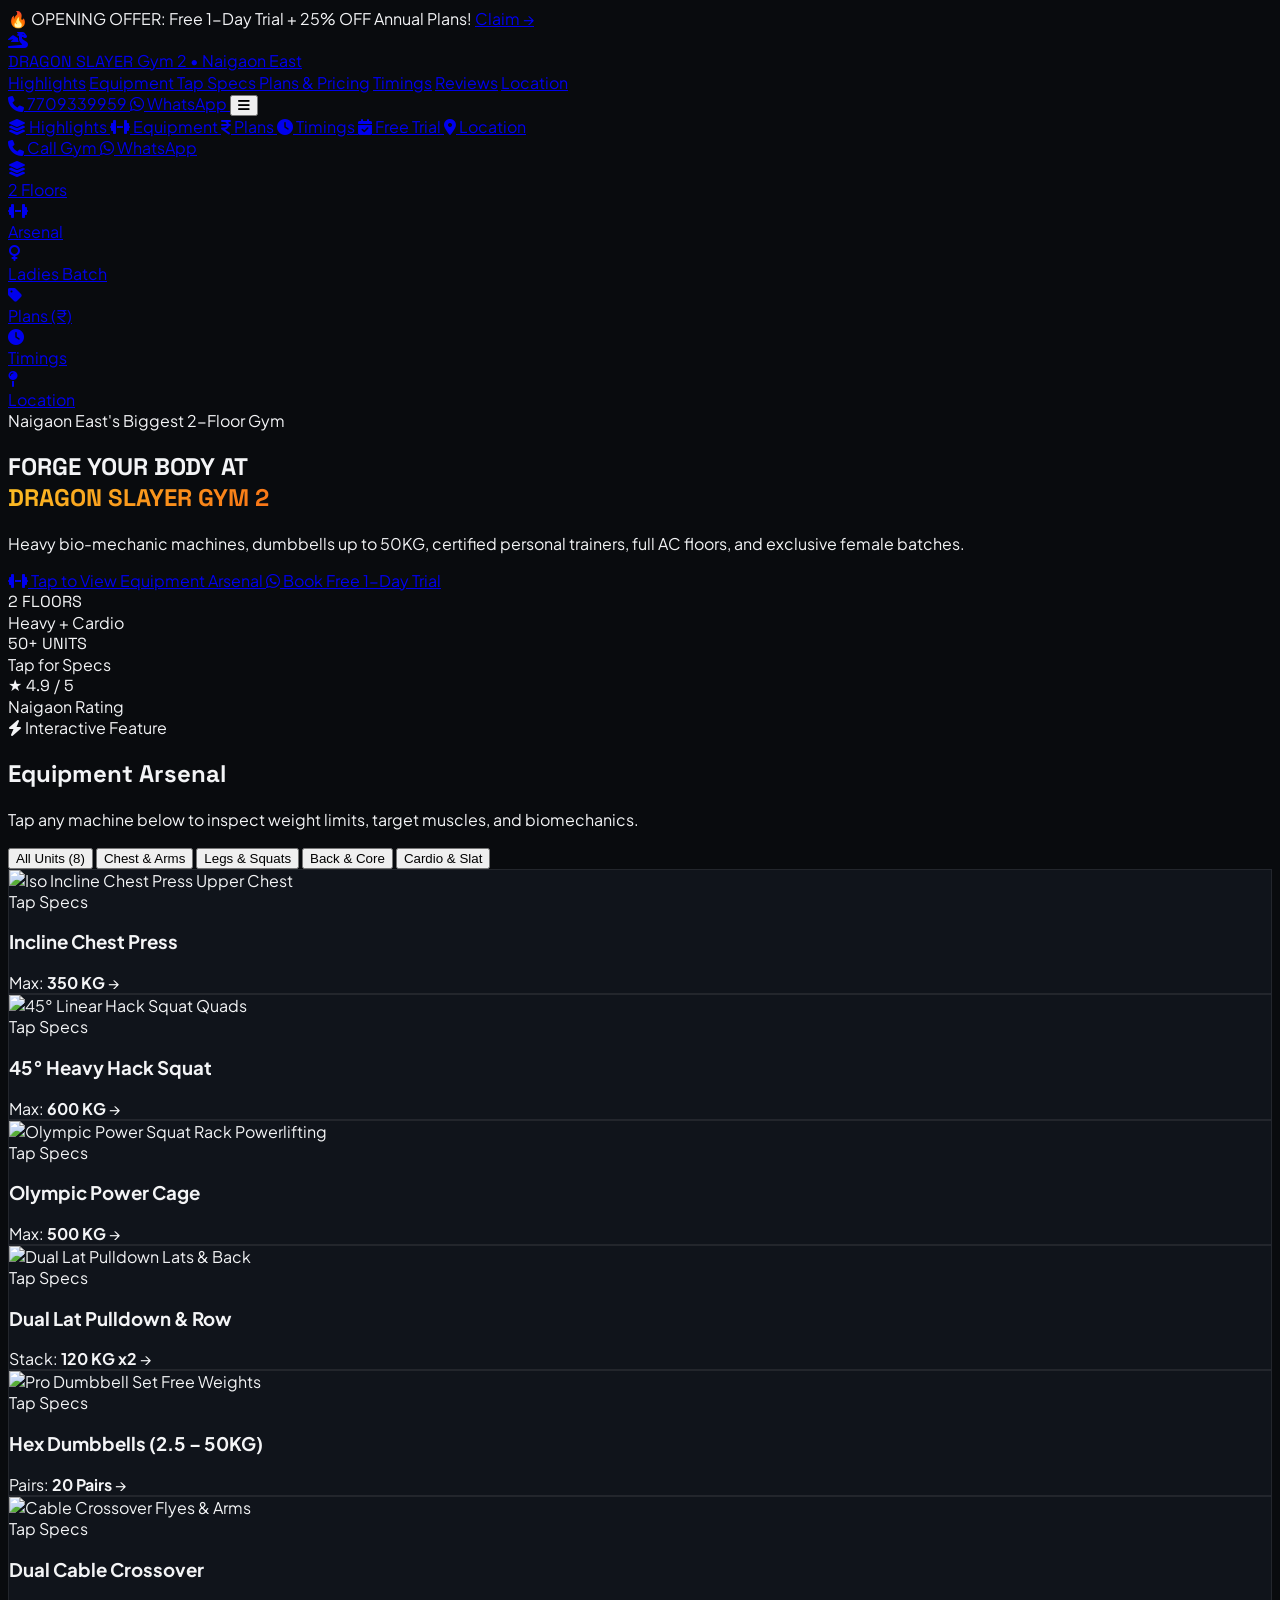
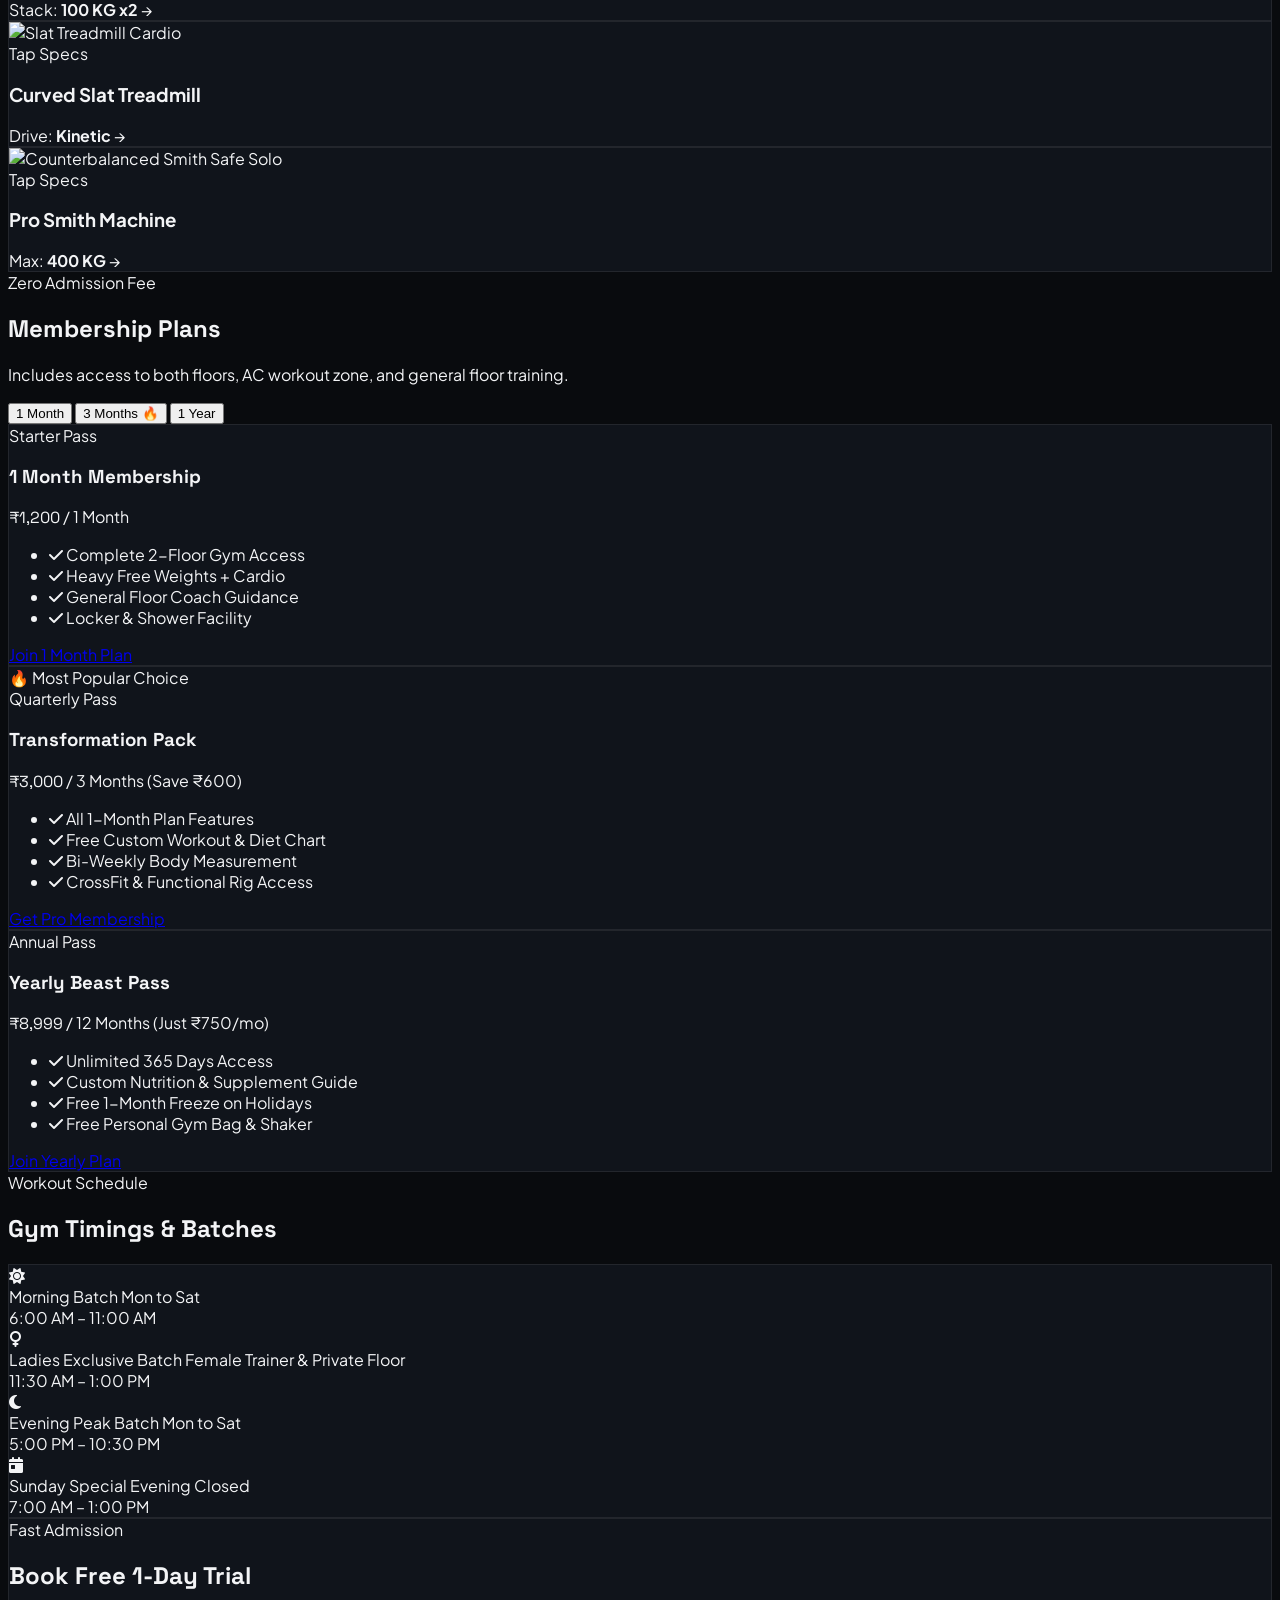
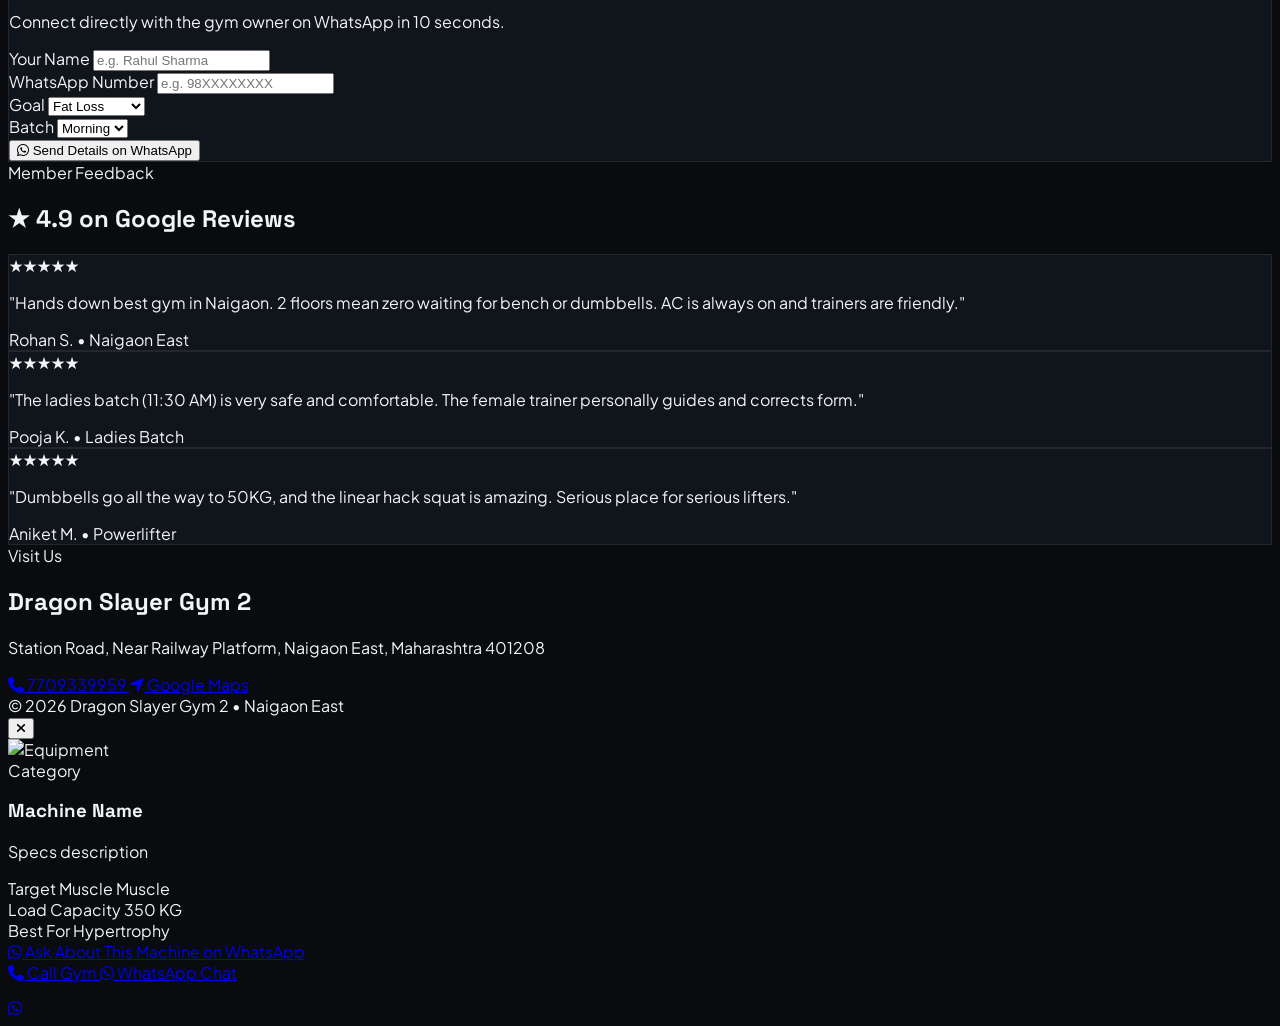
==== commit 55e54532: "revert: restore sleek Amber & Gold aesthetic with Space Grotesk and Plus Jakarta Sans while preservi" ====
--- a/gym-standard-website.html
+++ b/gym-standard-website.html
@@ -14,10 +14,7 @@
   <!-- Google Fonts -->
   <link rel="preconnect" href="https://fonts.googleapis.com">
   <link rel="preconnect" href="https://fonts.gstatic.com" crossorigin>
-  <!-- Google Fonts: Barlow Condensed (Headings) + Barlow (Body) -->
-  <link rel="preconnect" href="https://fonts.googleapis.com">
-  <link rel="preconnect" href="https://fonts.gstatic.com" crossorigin>
-  <link href="https://fonts.googleapis.com/css2?family=Barlow+Condensed:ital,wght@0,600;0,700;0,800;0,900;1,700&family=Barlow:ital,wght@0,400;0,500;0,600;0,700;1,400;1,600&display=swap" rel="stylesheet">
+  <link href="https://fonts.googleapis.com/css2?family=Plus+Jakarta+Sans:wght@400;500;600;700;800&family=Space+Grotesk:wght@600;700;800&display=swap" rel="stylesheet">
 
   <style>
     /* Mobile-first base styles */
@@ -26,23 +23,21 @@
       box-sizing: border-box;
     }
     body {
-      font-family: 'Barlow', -apple-system, BlinkMacSystemFont, sans-serif;
-      background-color: #090B0E;
-      color: #F8FAFC;
+      font-family: 'Plus Jakarta Sans', -apple-system, BlinkMacSystemFont, sans-serif;
+      background-color: #090b0e;
+      color: #f3f4f6;
       overflow-x: hidden;
     }
     .heading-font {
-      font-family: 'Barlow Condensed', sans-serif;
-      text-transform: uppercase;
-      letter-spacing: 0.03em;
+      font-family: 'Space Grotesk', sans-serif;
     }
     .gold-gradient-text {
-      background: linear-gradient(135deg, #fb923c 0%, #f97316 50%, #ef4444 100%);
+      background: linear-gradient(135deg, #fbbf24 0%, #f97316 100%);
       -webkit-background-clip: text;
       -webkit-text-fill-color: transparent;
     }
     .glass-card {
-      background: rgba(19, 23, 31, 0.92);
+      background: rgba(18, 22, 29, 0.92);
       backdrop-filter: blur(16px);
       border: 1px solid rgba(255, 255, 255, 0.08);
     }
@@ -73,7 +68,7 @@
 <body class="antialiased pb-24 md:pb-0 select-none sm:select-auto">
 
   <!-- TOP PROMO BANNER (COMPACT ON MOBILE) -->
-  <div class="bg-gradient-to-r from-orange-600 via-orange-600 to-red-600 text-black text-[11px] sm:text-xs font-bold text-center py-2 px-3 flex items-center justify-center gap-1.5 shadow-sm">
+  <div class="bg-gradient-to-r from-amber-600 via-orange-600 to-red-600 text-black text-[11px] sm:text-xs font-bold text-center py-2 px-3 flex items-center justify-center gap-1.5 shadow-sm">
     <span>🔥 OPENING OFFER: Free 1-Day Trial + 25% OFF Annual Plans!</span>
     <a href="#plans" class="underline font-extrabold ml-1">Claim &rarr;</a>
   </div>
@@ -83,12 +78,12 @@
     <div class="max-w-6xl mx-auto px-3.5 sm:px-4 py-2.5 sm:py-3 flex items-center justify-between">
       <!-- Brand Logo -->
       <a href="#" class="flex items-center gap-2.5">
-        <div class="w-9 h-9 sm:w-10 sm:h-10 rounded-xl bg-orange-500/20 border border-orange-500/40 flex items-center justify-center text-orange-400 text-base sm:text-lg shadow-sm">
+        <div class="w-9 h-9 sm:w-10 sm:h-10 rounded-xl bg-amber-500/20 border border-amber-500/40 flex items-center justify-center text-amber-400 text-base sm:text-lg shadow-sm">
           <i class="fa-solid fa-dragon"></i>
         </div>
         <div>
           <span class="heading-font text-base sm:text-xl font-bold tracking-tight text-white block leading-none">
-            DRAGON <span class="text-orange-500">SLAYER</span>
+            DRAGON <span class="text-amber-500">SLAYER</span>
           </span>
           <span class="text-[11px] text-zinc-400 tracking-wider font-semibold uppercase">Gym 2 • Naigaon East</span>
         </div>
@@ -96,21 +91,21 @@
 
       <!-- Desktop Nav -->
       <nav class="hidden md:flex items-center gap-6 text-sm font-medium text-zinc-300">
-        <a href="#stories" class="hover:text-orange-400 transition">Highlights</a>
-        <a href="#equipment" class="hover:text-orange-400 transition flex items-center gap-1">
+        <a href="#stories" class="hover:text-amber-400 transition">Highlights</a>
+        <a href="#equipment" class="hover:text-amber-400 transition flex items-center gap-1">
           <span>Equipment</span>
-          <span class="text-[11px] px-1.5 py-0.5 rounded bg-orange-500/20 text-orange-300 font-bold">Tap Specs</span>
-        </a>
-        <a href="#plans" class="hover:text-orange-400 transition">Plans & Pricing</a>
-        <a href="#timings" class="hover:text-orange-400 transition">Timings</a>
-        <a href="#reviews" class="hover:text-orange-400 transition">Reviews</a>
-        <a href="#contact" class="hover:text-orange-400 transition">Location</a>
+          <span class="text-[11px] px-1.5 py-0.5 rounded bg-amber-500/20 text-amber-300 font-bold">Tap Specs</span>
+        </a>
+        <a href="#plans" class="hover:text-amber-400 transition">Plans & Pricing</a>
+        <a href="#timings" class="hover:text-amber-400 transition">Timings</a>
+        <a href="#reviews" class="hover:text-amber-400 transition">Reviews</a>
+        <a href="#contact" class="hover:text-amber-400 transition">Location</a>
       </nav>
 
       <!-- Action buttons -->
       <div class="flex items-center gap-2">
         <a href="tel:917709339959" class="hidden sm:inline-flex items-center gap-1.5 px-3 py-1.5 rounded-lg border border-zinc-700 hover:border-zinc-500 text-zinc-300 text-xs font-semibold transition">
-          <i class="fa-solid fa-phone text-orange-400"></i>
+          <i class="fa-solid fa-phone text-amber-400"></i>
           <span>7709339959</span>
         </a>
         <a href="https://wa.me/917709339959?text=Hello%20Sir%2C%20I%20want%20to%20inquire%20about%20Dragon%20Slayer%20Gym%202" target="_blank" class="inline-flex items-center gap-1.5 px-3 py-1.5 rounded-lg bg-emerald-600 hover:bg-emerald-500 text-white text-xs sm:text-sm font-semibold transition shadow-md shadow-emerald-900/30">
@@ -128,27 +123,27 @@
     <div id="mobileDrawer" class="hidden md:hidden bg-[#0e1218] border-b border-white/10 px-4 py-3 space-y-2.5 text-xs font-medium">
       <div class="grid grid-cols-2 gap-2 pb-2 border-b border-white/10">
         <a href="#stories" class="mobile-nav-link p-2.5 rounded-lg bg-zinc-900 text-zinc-300 flex items-center gap-2">
-          <i class="fa-solid fa-layer-group text-orange-400"></i> Highlights
+          <i class="fa-solid fa-layer-group text-amber-400"></i> Highlights
         </a>
         <a href="#equipment" class="mobile-nav-link p-2.5 rounded-lg bg-zinc-900 text-zinc-300 flex items-center gap-2">
-          <i class="fa-solid fa-dumbbell text-orange-400"></i> Equipment
+          <i class="fa-solid fa-dumbbell text-amber-400"></i> Equipment
         </a>
         <a href="#plans" class="mobile-nav-link p-2.5 rounded-lg bg-zinc-900 text-zinc-300 flex items-center gap-2">
-          <i class="fa-solid fa-indian-rupee-sign text-orange-400"></i> Plans
+          <i class="fa-solid fa-indian-rupee-sign text-amber-400"></i> Plans
         </a>
         <a href="#timings" class="mobile-nav-link p-2.5 rounded-lg bg-zinc-900 text-zinc-300 flex items-center gap-2">
-          <i class="fa-solid fa-clock text-orange-400"></i> Timings
+          <i class="fa-solid fa-clock text-amber-400"></i> Timings
         </a>
         <a href="#booking" class="mobile-nav-link p-2.5 rounded-lg bg-zinc-900 text-zinc-300 flex items-center gap-2">
-          <i class="fa-solid fa-calendar-check text-orange-400"></i> Free Trial
+          <i class="fa-solid fa-calendar-check text-amber-400"></i> Free Trial
         </a>
         <a href="#contact" class="mobile-nav-link p-2.5 rounded-lg bg-zinc-900 text-zinc-300 flex items-center gap-2">
-          <i class="fa-solid fa-location-dot text-orange-400"></i> Location
+          <i class="fa-solid fa-location-dot text-amber-400"></i> Location
         </a>
       </div>
       <div class="flex items-center gap-2 pt-1">
         <a href="tel:917709339959" class="flex-1 py-2 text-center rounded-lg bg-zinc-800 text-white font-bold text-xs flex items-center justify-center gap-1.5">
-          <i class="fa-solid fa-phone text-orange-400"></i> Call Gym
+          <i class="fa-solid fa-phone text-amber-400"></i> Call Gym
         </a>
         <a href="https://wa.me/917709339959?text=Hello%20Sir%2C%20I%20am%20interested%20in%20Dragon%20Slayer%20Gym%202" target="_blank" class="flex-1 py-2 text-center rounded-lg bg-emerald-600 text-white font-bold text-xs flex items-center justify-center gap-1.5">
           <i class="fa-brands fa-whatsapp"></i> WhatsApp
@@ -163,8 +158,8 @@
       <div class="flex items-center gap-3.5 overflow-x-auto no-scrollbar py-1 text-center">
         <!-- Story 1: 2 Floors -->
         <a href="#facilities" class="flex flex-col items-center gap-1 shrink-0 group">
-          <div class="w-14 h-14 rounded-full p-[2px] bg-gradient-to-tr from-orange-500 via-red-500 to-orange-300 shadow-md">
-            <div class="w-full h-full rounded-full bg-[#12161d] flex items-center justify-center text-orange-400 text-lg group-active:scale-90 transition">
+          <div class="w-14 h-14 rounded-full p-[2px] bg-gradient-to-tr from-amber-500 via-red-500 to-amber-300 shadow-md">
+            <div class="w-full h-full rounded-full bg-[#12161d] flex items-center justify-center text-amber-400 text-lg group-active:scale-90 transition">
               <i class="fa-solid fa-layer-group"></i>
             </div>
           </div>
@@ -173,8 +168,8 @@
 
         <!-- Story 2: Machines / Arsenal -->
         <a href="#equipment" class="flex flex-col items-center gap-1 shrink-0 group">
-          <div class="w-14 h-14 rounded-full p-[2px] bg-gradient-to-tr from-orange-500 via-orange-500 to-yellow-400 shadow-md">
-            <div class="w-full h-full rounded-full bg-[#12161d] flex items-center justify-center text-orange-400 text-lg group-active:scale-90 transition">
+          <div class="w-14 h-14 rounded-full p-[2px] bg-gradient-to-tr from-amber-500 via-orange-500 to-yellow-400 shadow-md">
+            <div class="w-full h-full rounded-full bg-[#12161d] flex items-center justify-center text-amber-400 text-lg group-active:scale-90 transition">
               <i class="fa-solid fa-dumbbell"></i>
             </div>
           </div>
@@ -193,7 +188,7 @@
 
         <!-- Story 4: ₹ Plans -->
         <a href="#plans" class="flex flex-col items-center gap-1 shrink-0 group">
-          <div class="w-14 h-14 rounded-full p-[2px] bg-gradient-to-tr from-emerald-500 via-teal-500 to-orange-400 shadow-md">
+          <div class="w-14 h-14 rounded-full p-[2px] bg-gradient-to-tr from-emerald-500 via-teal-500 to-amber-400 shadow-md">
             <div class="w-full h-full rounded-full bg-[#12161d] flex items-center justify-center text-emerald-400 text-lg group-active:scale-90 transition">
               <i class="fa-solid fa-tag"></i>
             </div>
@@ -203,7 +198,7 @@
 
         <!-- Story 5: Batches -->
         <a href="#timings" class="flex flex-col items-center gap-1 shrink-0 group">
-          <div class="w-14 h-14 rounded-full p-[2px] bg-gradient-to-tr from-blue-500 via-indigo-500 to-orange-400 shadow-md">
+          <div class="w-14 h-14 rounded-full p-[2px] bg-gradient-to-tr from-blue-500 via-indigo-500 to-amber-400 shadow-md">
             <div class="w-full h-full rounded-full bg-[#12161d] flex items-center justify-center text-blue-400 text-lg group-active:scale-90 transition">
               <i class="fa-solid fa-clock"></i>
             </div>
@@ -213,8 +208,8 @@
 
         <!-- Story 6: Location -->
         <a href="#contact" class="flex flex-col items-center gap-1 shrink-0 group">
-          <div class="w-14 h-14 rounded-full p-[2px] bg-gradient-to-tr from-orange-500 to-red-600 shadow-md">
-            <div class="w-full h-full rounded-full bg-[#12161d] flex items-center justify-center text-orange-400 text-lg group-active:scale-90 transition">
+          <div class="w-14 h-14 rounded-full p-[2px] bg-gradient-to-tr from-amber-500 to-red-600 shadow-md">
+            <div class="w-full h-full rounded-full bg-[#12161d] flex items-center justify-center text-amber-400 text-lg group-active:scale-90 transition">
               <i class="fa-solid fa-map-pin"></i>
             </div>
           </div>
@@ -226,12 +221,12 @@
 
   <!-- HERO SECTION (MOBILE FOCUSED) -->
   <section class="relative pt-6 pb-12 sm:pt-12 sm:pb-20 overflow-hidden">
-    <div class="absolute top-1/4 left-1/2 -translate-x-1/2 -translate-y-1/2 w-[340px] sm:w-[600px] h-[260px] sm:h-[380px] bg-orange-500/15 blur-[90px] sm:blur-[130px] rounded-full pointer-events-none"></div>
+    <div class="absolute top-1/4 left-1/2 -translate-x-1/2 -translate-y-1/2 w-[340px] sm:w-[600px] h-[260px] sm:h-[380px] bg-amber-500/15 blur-[90px] sm:blur-[130px] rounded-full pointer-events-none"></div>
 
     <div class="max-w-6xl mx-auto px-4 relative z-10">
       <div class="text-left sm:text-center max-w-2xl mx-auto">
         <!-- Location Pill -->
-        <div class="inline-flex items-center gap-2 px-3 py-1 rounded-full bg-zinc-800/90 border border-zinc-700 text-orange-400 text-[11px] font-semibold mb-3.5 shadow-sm">
+        <div class="inline-flex items-center gap-2 px-3 py-1 rounded-full bg-zinc-800/90 border border-zinc-700 text-amber-400 text-[11px] font-semibold mb-3.5 shadow-sm">
           <span class="w-2 h-2 rounded-full bg-emerald-400 animate-pulse"></span>
           <span>Naigaon East's Biggest 2-Floor Gym</span>
         </div>
@@ -247,7 +242,7 @@
 
         <!-- Mobile Primary Call-To-Actions (Large Touch Targets) -->
         <div class="flex flex-col sm:flex-row items-stretch sm:items-center justify-center gap-2.5 sm:gap-3 mb-8">
-          <a href="#equipment" class="py-3.5 px-5 rounded-xl bg-orange-500 hover:bg-orange-400 active:scale-95 text-black font-extrabold text-xs sm:text-sm tracking-wide transition shadow-lg shadow-orange-500/20 flex items-center justify-center gap-2">
+          <a href="#equipment" class="py-3.5 px-5 rounded-xl bg-amber-500 hover:bg-amber-400 active:scale-95 text-black font-extrabold text-xs sm:text-sm tracking-wide transition shadow-lg shadow-amber-500/20 flex items-center justify-center gap-2">
             <i class="fa-solid fa-dumbbell"></i>
             <span>Tap to View Equipment Arsenal</span>
           </a>
@@ -264,7 +259,7 @@
             <div class="text-[11px] sm:text-xs text-zinc-400">Heavy + Cardio</div>
           </div>
           <div class="border-x border-white/10">
-            <div class="text-base sm:text-2xl font-extrabold text-orange-400 heading-font">50+ UNITS</div>
+            <div class="text-base sm:text-2xl font-extrabold text-amber-400 heading-font">50+ UNITS</div>
             <div class="text-[11px] sm:text-xs text-zinc-400">Tap for Specs</div>
           </div>
           <div>
@@ -280,7 +275,7 @@
   <section id="equipment" class="py-12 bg-zinc-950/80 border-y border-white/5">
     <div class="max-w-6xl mx-auto px-4">
       <div class="text-center sm:text-left mb-5">
-        <span class="text-orange-500 text-[11px] font-bold uppercase tracking-wider flex items-center justify-center sm:justify-start gap-1.5">
+        <span class="text-amber-500 text-[11px] font-bold uppercase tracking-wider flex items-center justify-center sm:justify-start gap-1.5">
           <i class="fa-solid fa-bolt"></i> Interactive Feature
         </span>
         <h2 class="heading-font text-xl sm:text-3xl font-bold text-white mt-0.5">Equipment Arsenal</h2>
@@ -289,7 +284,7 @@
 
       <!-- Mobile Scrollable Category Tabs -->
       <div class="flex items-center gap-2 overflow-x-auto no-scrollbar py-1 mb-5" id="filterTabs">
-        <button data-cat="all" class="cat-btn shrink-0 px-4 py-2.5 rounded-xl text-xs font-bold bg-orange-500 text-black shadow-sm transition">All Units (8)</button>
+        <button data-cat="all" class="cat-btn shrink-0 px-4 py-2.5 rounded-xl text-xs font-bold bg-amber-500 text-black shadow-sm transition">All Units (8)</button>
         <button data-cat="chest" class="cat-btn shrink-0 px-4 py-2.5 rounded-xl text-xs font-bold bg-zinc-900 text-zinc-300 border border-white/5 hover:text-white transition">Chest & Arms</button>
         <button data-cat="legs" class="cat-btn shrink-0 px-4 py-2.5 rounded-xl text-xs font-bold bg-zinc-900 text-zinc-300 border border-white/5 hover:text-white transition">Legs & Squats</button>
         <button data-cat="back" class="cat-btn shrink-0 px-4 py-2.5 rounded-xl text-xs font-bold bg-zinc-900 text-zinc-300 border border-white/5 hover:text-white transition">Back & Core</button>
@@ -302,8 +297,8 @@
         <div class="equip-card glass-card rounded-xl sm:rounded-2xl overflow-hidden cursor-pointer active:scale-95 transition duration-200" data-cat="chest" data-id="incline_press">
           <div class="relative aspect-square sm:aspect-[4/3] bg-zinc-900 overflow-hidden">
             <img src="https://images.unsplash.com/photo-1581009146145-b5ef050c2e1e?auto=format&fit=crop&w=500&q=80" alt="Iso Incline Chest Press" class="w-full h-full object-cover">
-            <span class="absolute top-2 left-2 bg-black/80 backdrop-blur-md text-[11px] uppercase font-bold text-orange-400 px-1.5 py-0.5 rounded border border-white/10">Upper Chest</span>
-            <div class="absolute bottom-2 right-2 bg-orange-500 text-black font-extrabold text-[11px] px-2 py-0.5 rounded shadow">
+            <span class="absolute top-2 left-2 bg-black/80 backdrop-blur-md text-[11px] uppercase font-bold text-amber-400 px-1.5 py-0.5 rounded border border-white/10">Upper Chest</span>
+            <div class="absolute bottom-2 right-2 bg-amber-500 text-black font-extrabold text-[11px] px-2 py-0.5 rounded shadow">
               Tap Specs
             </div>
           </div>
@@ -311,7 +306,7 @@
             <h3 class="font-bold text-white text-xs sm:text-sm line-clamp-1">Incline Chest Press</h3>
             <div class="text-[11px] sm:text-xs text-zinc-400 mt-1 flex justify-between">
               <span>Max: <strong class="text-white">350 KG</strong></span>
-              <span class="text-orange-400 font-semibold">&rarr;</span>
+              <span class="text-amber-400 font-semibold">&rarr;</span>
             </div>
           </div>
         </div>
@@ -320,8 +315,8 @@
         <div class="equip-card glass-card rounded-xl sm:rounded-2xl overflow-hidden cursor-pointer active:scale-95 transition duration-200" data-cat="legs" data-id="hack_squat">
           <div class="relative aspect-square sm:aspect-[4/3] bg-zinc-900 overflow-hidden">
             <img src="https://images.unsplash.com/photo-1534438327276-14e5300c3a48?auto=format&fit=crop&w=500&q=80" alt="45° Linear Hack Squat" class="w-full h-full object-cover">
-            <span class="absolute top-2 left-2 bg-black/80 backdrop-blur-md text-[11px] uppercase font-bold text-orange-400 px-1.5 py-0.5 rounded border border-white/10">Quads</span>
-            <div class="absolute bottom-2 right-2 bg-orange-500 text-black font-extrabold text-[11px] px-2 py-0.5 rounded shadow">
+            <span class="absolute top-2 left-2 bg-black/80 backdrop-blur-md text-[11px] uppercase font-bold text-amber-400 px-1.5 py-0.5 rounded border border-white/10">Quads</span>
+            <div class="absolute bottom-2 right-2 bg-amber-500 text-black font-extrabold text-[11px] px-2 py-0.5 rounded shadow">
               Tap Specs
             </div>
           </div>
@@ -329,7 +324,7 @@
             <h3 class="font-bold text-white text-xs sm:text-sm line-clamp-1">45° Heavy Hack Squat</h3>
             <div class="text-[11px] sm:text-xs text-zinc-400 mt-1 flex justify-between">
               <span>Max: <strong class="text-white">600 KG</strong></span>
-              <span class="text-orange-400 font-semibold">&rarr;</span>
+              <span class="text-amber-400 font-semibold">&rarr;</span>
             </div>
           </div>
         </div>
@@ -338,8 +333,8 @@
         <div class="equip-card glass-card rounded-xl sm:rounded-2xl overflow-hidden cursor-pointer active:scale-95 transition duration-200" data-cat="legs" data-id="power_rack">
           <div class="relative aspect-square sm:aspect-[4/3] bg-zinc-900 overflow-hidden">
             <img src="https://images.unsplash.com/photo-1517838277536-f5f99be501cd?auto=format&fit=crop&w=500&q=80" alt="Olympic Power Squat Rack" class="w-full h-full object-cover">
-            <span class="absolute top-2 left-2 bg-black/80 backdrop-blur-md text-[11px] uppercase font-bold text-orange-400 px-1.5 py-0.5 rounded border border-white/10">Powerlifting</span>
-            <div class="absolute bottom-2 right-2 bg-orange-500 text-black font-extrabold text-[11px] px-2 py-0.5 rounded shadow">
+            <span class="absolute top-2 left-2 bg-black/80 backdrop-blur-md text-[11px] uppercase font-bold text-amber-400 px-1.5 py-0.5 rounded border border-white/10">Powerlifting</span>
+            <div class="absolute bottom-2 right-2 bg-amber-500 text-black font-extrabold text-[11px] px-2 py-0.5 rounded shadow">
               Tap Specs
             </div>
           </div>
@@ -347,7 +342,7 @@
             <h3 class="font-bold text-white text-xs sm:text-sm line-clamp-1">Olympic Power Cage</h3>
             <div class="text-[11px] sm:text-xs text-zinc-400 mt-1 flex justify-between">
               <span>Max: <strong class="text-white">500 KG</strong></span>
-              <span class="text-orange-400 font-semibold">&rarr;</span>
+              <span class="text-amber-400 font-semibold">&rarr;</span>
             </div>
           </div>
         </div>
@@ -356,8 +351,8 @@
         <div class="equip-card glass-card rounded-xl sm:rounded-2xl overflow-hidden cursor-pointer active:scale-95 transition duration-200" data-cat="back" data-id="lat_pulldown">
           <div class="relative aspect-square sm:aspect-[4/3] bg-zinc-900 overflow-hidden">
             <img src="https://images.unsplash.com/photo-1526506118085-60ce8714f8c5?auto=format&fit=crop&w=500&q=80" alt="Dual Lat Pulldown" class="w-full h-full object-cover">
-            <span class="absolute top-2 left-2 bg-black/80 backdrop-blur-md text-[11px] uppercase font-bold text-orange-400 px-1.5 py-0.5 rounded border border-white/10">Lats & Back</span>
-            <div class="absolute bottom-2 right-2 bg-orange-500 text-black font-extrabold text-[11px] px-2 py-0.5 rounded shadow">
+            <span class="absolute top-2 left-2 bg-black/80 backdrop-blur-md text-[11px] uppercase font-bold text-amber-400 px-1.5 py-0.5 rounded border border-white/10">Lats & Back</span>
+            <div class="absolute bottom-2 right-2 bg-amber-500 text-black font-extrabold text-[11px] px-2 py-0.5 rounded shadow">
               Tap Specs
             </div>
           </div>
@@ -365,7 +360,7 @@
             <h3 class="font-bold text-white text-xs sm:text-sm line-clamp-1">Dual Lat Pulldown & Row</h3>
             <div class="text-[11px] sm:text-xs text-zinc-400 mt-1 flex justify-between">
               <span>Stack: <strong class="text-white">120 KG x2</strong></span>
-              <span class="text-orange-400 font-semibold">&rarr;</span>
+              <span class="text-amber-400 font-semibold">&rarr;</span>
             </div>
           </div>
         </div>
@@ -374,8 +369,8 @@
         <div class="equip-card glass-card rounded-xl sm:rounded-2xl overflow-hidden cursor-pointer active:scale-95 transition duration-200" data-cat="chest" data-id="dumbbells">
           <div class="relative aspect-square sm:aspect-[4/3] bg-zinc-900 overflow-hidden">
             <img src="https://images.unsplash.com/photo-1583454110551-21f2fa2afe61?auto=format&fit=crop&w=500&q=80" alt="Pro Dumbbell Set" class="w-full h-full object-cover">
-            <span class="absolute top-2 left-2 bg-black/80 backdrop-blur-md text-[11px] uppercase font-bold text-orange-400 px-1.5 py-0.5 rounded border border-white/10">Free Weights</span>
-            <div class="absolute bottom-2 right-2 bg-orange-500 text-black font-extrabold text-[11px] px-2 py-0.5 rounded shadow">
+            <span class="absolute top-2 left-2 bg-black/80 backdrop-blur-md text-[11px] uppercase font-bold text-amber-400 px-1.5 py-0.5 rounded border border-white/10">Free Weights</span>
+            <div class="absolute bottom-2 right-2 bg-amber-500 text-black font-extrabold text-[11px] px-2 py-0.5 rounded shadow">
               Tap Specs
             </div>
           </div>
@@ -383,7 +378,7 @@
             <h3 class="font-bold text-white text-xs sm:text-sm line-clamp-1">Hex Dumbbells (2.5 – 50KG)</h3>
             <div class="text-[11px] sm:text-xs text-zinc-400 mt-1 flex justify-between">
               <span>Pairs: <strong class="text-white">20 Pairs</strong></span>
-              <span class="text-orange-400 font-semibold">&rarr;</span>
+              <span class="text-amber-400 font-semibold">&rarr;</span>
             </div>
           </div>
         </div>
@@ -392,8 +387,8 @@
         <div class="equip-card glass-card rounded-xl sm:rounded-2xl overflow-hidden cursor-pointer active:scale-95 transition duration-200" data-cat="chest" data-id="cable_crossover">
           <div class="relative aspect-square sm:aspect-[4/3] bg-zinc-900 overflow-hidden">
             <img src="https://images.unsplash.com/photo-1576678927484-cc907957088c?auto=format&fit=crop&w=500&q=80" alt="Cable Crossover" class="w-full h-full object-cover">
-            <span class="absolute top-2 left-2 bg-black/80 backdrop-blur-md text-[11px] uppercase font-bold text-orange-400 px-1.5 py-0.5 rounded border border-white/10">Flyes & Arms</span>
-            <div class="absolute bottom-2 right-2 bg-orange-500 text-black font-extrabold text-[11px] px-2 py-0.5 rounded shadow">
+            <span class="absolute top-2 left-2 bg-black/80 backdrop-blur-md text-[11px] uppercase font-bold text-amber-400 px-1.5 py-0.5 rounded border border-white/10">Flyes & Arms</span>
+            <div class="absolute bottom-2 right-2 bg-amber-500 text-black font-extrabold text-[11px] px-2 py-0.5 rounded shadow">
               Tap Specs
             </div>
           </div>
@@ -401,7 +396,7 @@
             <h3 class="font-bold text-white text-xs sm:text-sm line-clamp-1">Dual Cable Crossover</h3>
             <div class="text-[11px] sm:text-xs text-zinc-400 mt-1 flex justify-between">
               <span>Stack: <strong class="text-white">100 KG x2</strong></span>
-              <span class="text-orange-400 font-semibold">&rarr;</span>
+              <span class="text-amber-400 font-semibold">&rarr;</span>
             </div>
           </div>
         </div>
@@ -410,8 +405,8 @@
         <div class="equip-card glass-card rounded-xl sm:rounded-2xl overflow-hidden cursor-pointer active:scale-95 transition duration-200" data-cat="cardio" data-id="slat_treadmill">
           <div class="relative aspect-square sm:aspect-[4/3] bg-zinc-900 overflow-hidden">
             <img src="https://images.unsplash.com/photo-1540497077202-7c8a3999166f?auto=format&fit=crop&w=500&q=80" alt="Slat Treadmill" class="w-full h-full object-cover">
-            <span class="absolute top-2 left-2 bg-black/80 backdrop-blur-md text-[11px] uppercase font-bold text-orange-400 px-1.5 py-0.5 rounded border border-white/10">Cardio</span>
-            <div class="absolute bottom-2 right-2 bg-orange-500 text-black font-extrabold text-[11px] px-2 py-0.5 rounded shadow">
+            <span class="absolute top-2 left-2 bg-black/80 backdrop-blur-md text-[11px] uppercase font-bold text-amber-400 px-1.5 py-0.5 rounded border border-white/10">Cardio</span>
+            <div class="absolute bottom-2 right-2 bg-amber-500 text-black font-extrabold text-[11px] px-2 py-0.5 rounded shadow">
               Tap Specs
             </div>
           </div>
@@ -419,7 +414,7 @@
             <h3 class="font-bold text-white text-xs sm:text-sm line-clamp-1">Curved Slat Treadmill</h3>
             <div class="text-[11px] sm:text-xs text-zinc-400 mt-1 flex justify-between">
               <span>Drive: <strong class="text-white">Kinetic</strong></span>
-              <span class="text-orange-400 font-semibold">&rarr;</span>
+              <span class="text-amber-400 font-semibold">&rarr;</span>
             </div>
           </div>
         </div>
@@ -428,8 +423,8 @@
         <div class="equip-card glass-card rounded-xl sm:rounded-2xl overflow-hidden cursor-pointer active:scale-95 transition duration-200" data-cat="legs" data-id="smith_machine">
           <div class="relative aspect-square sm:aspect-[4/3] bg-zinc-900 overflow-hidden">
             <img src="https://images.unsplash.com/photo-1576678927484-cc907957088c?auto=format&fit=crop&w=500&q=80" alt="Counterbalanced Smith" class="w-full h-full object-cover">
-            <span class="absolute top-2 left-2 bg-black/80 backdrop-blur-md text-[11px] uppercase font-bold text-orange-400 px-1.5 py-0.5 rounded border border-white/10">Safe Solo</span>
-            <div class="absolute bottom-2 right-2 bg-orange-500 text-black font-extrabold text-[11px] px-2 py-0.5 rounded shadow">
+            <span class="absolute top-2 left-2 bg-black/80 backdrop-blur-md text-[11px] uppercase font-bold text-amber-400 px-1.5 py-0.5 rounded border border-white/10">Safe Solo</span>
+            <div class="absolute bottom-2 right-2 bg-amber-500 text-black font-extrabold text-[11px] px-2 py-0.5 rounded shadow">
               Tap Specs
             </div>
           </div>
@@ -437,7 +432,7 @@
             <h3 class="font-bold text-white text-xs sm:text-sm line-clamp-1">Pro Smith Machine</h3>
             <div class="text-[11px] sm:text-xs text-zinc-400 mt-1 flex justify-between">
               <span>Max: <strong class="text-white">400 KG</strong></span>
-              <span class="text-orange-400 font-semibold">&rarr;</span>
+              <span class="text-amber-400 font-semibold">&rarr;</span>
             </div>
           </div>
         </div>
@@ -449,14 +444,14 @@
   <section id="plans" class="py-12">
     <div class="max-w-5xl mx-auto px-4">
       <div class="text-center mb-6">
-        <span class="text-orange-500 text-[11px] font-bold uppercase tracking-wider">Zero Admission Fee</span>
+        <span class="text-amber-500 text-[11px] font-bold uppercase tracking-wider">Zero Admission Fee</span>
         <h2 class="heading-font text-2xl sm:text-3xl font-bold text-white mt-0.5">Membership Plans</h2>
         <p class="text-xs text-zinc-400 mt-1">Includes access to both floors, AC workout zone, and general floor training.</p>
 
         <!-- Mobile Plan Selector Segmented Buttons -->
         <div class="inline-flex md:hidden items-center p-1 bg-zinc-900 rounded-xl border border-white/10 mt-4 text-xs font-bold" id="mobilePlanTabs">
           <button data-plan="1month" class="plan-tab-btn py-2.5 px-4 rounded-lg text-zinc-400">1 Month</button>
-          <button data-plan="3months" class="plan-tab-btn py-2.5 px-4 rounded-lg bg-orange-500 text-black shadow">3 Months 🔥</button>
+          <button data-plan="3months" class="plan-tab-btn py-2.5 px-4 rounded-lg bg-amber-500 text-black shadow">3 Months 🔥</button>
           <button data-plan="1year" class="plan-tab-btn py-2.5 px-4 rounded-lg text-zinc-400">1 Year</button>
         </div>
       </div>
@@ -476,19 +471,19 @@
 
             <ul class="space-y-2.5 text-xs text-zinc-300 border-t border-white/10 pt-4">
               <li class="flex items-center gap-2">
-                <i class="fa-solid fa-check text-orange-400"></i>
+                <i class="fa-solid fa-check text-amber-400"></i>
                 <span>Complete 2-Floor Gym Access</span>
               </li>
               <li class="flex items-center gap-2">
-                <i class="fa-solid fa-check text-orange-400"></i>
+                <i class="fa-solid fa-check text-amber-400"></i>
                 <span>Heavy Free Weights + Cardio</span>
               </li>
               <li class="flex items-center gap-2">
-                <i class="fa-solid fa-check text-orange-400"></i>
+                <i class="fa-solid fa-check text-amber-400"></i>
                 <span>General Floor Coach Guidance</span>
               </li>
               <li class="flex items-center gap-2">
-                <i class="fa-solid fa-check text-orange-400"></i>
+                <i class="fa-solid fa-check text-amber-400"></i>
                 <span>Locker & Shower Facility</span>
               </li>
             </ul>
@@ -500,41 +495,41 @@
         </div>
 
         <!-- 3 MONTHS (MOST POPULAR) -->
-        <div class="plan-card glass-card rounded-2xl p-5 sm:p-6 flex flex-col justify-between relative border-orange-500/50 shadow-2xl shadow-orange-500/10 md:-translate-y-2" id="card-3months">
-          <div class="absolute -top-3 left-1/2 -translate-x-1/2 bg-gradient-to-r from-orange-500 to-red-500 text-black font-extrabold text-[11px] uppercase tracking-wider py-1 px-3.5 rounded-full shadow-md">
+        <div class="plan-card glass-card rounded-2xl p-5 sm:p-6 flex flex-col justify-between relative border-amber-500/50 shadow-2xl shadow-amber-500/10 md:-translate-y-2" id="card-3months">
+          <div class="absolute -top-3 left-1/2 -translate-x-1/2 bg-gradient-to-r from-amber-500 to-red-500 text-black font-extrabold text-[11px] uppercase tracking-wider py-1 px-3.5 rounded-full shadow-md">
             🔥 Most Popular Choice
           </div>
 
           <div>
-            <div class="text-[11px] font-bold text-orange-400 uppercase tracking-wider mt-1">Quarterly Pass</div>
+            <div class="text-[11px] font-bold text-amber-400 uppercase tracking-wider mt-1">Quarterly Pass</div>
             <h3 class="heading-font text-lg sm:text-xl font-bold text-white mt-1">Transformation Pack</h3>
             
             <div class="my-3 sm:my-4">
-              <span class="text-3xl sm:text-4xl font-extrabold text-orange-400 heading-font">₹3,000</span>
+              <span class="text-3xl sm:text-4xl font-extrabold text-amber-400 heading-font">₹3,000</span>
               <span class="text-xs text-zinc-400">/ 3 Months <span class="text-emerald-400 font-bold">(Save ₹600)</span></span>
             </div>
 
             <ul class="space-y-2.5 text-xs text-zinc-200 border-t border-white/10 pt-4">
               <li class="flex items-center gap-2">
-                <i class="fa-solid fa-check text-orange-400"></i>
+                <i class="fa-solid fa-check text-amber-400"></i>
                 <span>All 1-Month Plan Features</span>
               </li>
               <li class="flex items-center gap-2">
-                <i class="fa-solid fa-check text-orange-400"></i>
+                <i class="fa-solid fa-check text-amber-400"></i>
                 <span class="font-bold text-white">Free Custom Workout & Diet Chart</span>
               </li>
               <li class="flex items-center gap-2">
-                <i class="fa-solid fa-check text-orange-400"></i>
+                <i class="fa-solid fa-check text-amber-400"></i>
                 <span>Bi-Weekly Body Measurement</span>
               </li>
               <li class="flex items-center gap-2">
-                <i class="fa-solid fa-check text-orange-400"></i>
+                <i class="fa-solid fa-check text-amber-400"></i>
                 <span>CrossFit & Functional Rig Access</span>
               </li>
             </ul>
           </div>
 
-          <a href="https://wa.me/917709339959?text=Hello%20Sir%2C%20I%20want%20to%20join%20the%203-Month%20Plan%20(Rs.%203000)%20at%20Dragon%20Slayer%20Gym%202" target="_blank" class="mt-6 block text-center py-3.5 px-4 rounded-xl bg-orange-500 hover:bg-orange-400 active:scale-95 text-black font-extrabold text-xs uppercase tracking-wider transition shadow-lg shadow-orange-500/20">
+          <a href="https://wa.me/917709339959?text=Hello%20Sir%2C%20I%20want%20to%20join%20the%203-Month%20Plan%20(Rs.%203000)%20at%20Dragon%20Slayer%20Gym%202" target="_blank" class="mt-6 block text-center py-3.5 px-4 rounded-xl bg-amber-500 hover:bg-amber-400 active:scale-95 text-black font-extrabold text-xs uppercase tracking-wider transition shadow-lg shadow-amber-500/20">
             Get Pro Membership
           </a>
         </div>
@@ -552,19 +547,19 @@
 
             <ul class="space-y-2.5 text-xs text-zinc-300 border-t border-white/10 pt-4">
               <li class="flex items-center gap-2">
-                <i class="fa-solid fa-check text-orange-400"></i>
+                <i class="fa-solid fa-check text-amber-400"></i>
                 <span>Unlimited 365 Days Access</span>
               </li>
               <li class="flex items-center gap-2">
-                <i class="fa-solid fa-check text-orange-400"></i>
+                <i class="fa-solid fa-check text-amber-400"></i>
                 <span>Custom Nutrition & Supplement Guide</span>
               </li>
               <li class="flex items-center gap-2">
-                <i class="fa-solid fa-check text-orange-400"></i>
+                <i class="fa-solid fa-check text-amber-400"></i>
                 <span>Free 1-Month Freeze on Holidays</span>
               </li>
               <li class="flex items-center gap-2">
-                <i class="fa-solid fa-check text-orange-400"></i>
+                <i class="fa-solid fa-check text-amber-400"></i>
                 <span>Free Personal Gym Bag & Shaker</span>
               </li>
             </ul>
@@ -582,7 +577,7 @@
   <section id="timings" class="py-12 bg-zinc-950/70 border-y border-white/5">
     <div class="max-w-4xl mx-auto px-4">
       <div class="text-center mb-6">
-        <span class="text-orange-500 text-[11px] font-bold uppercase tracking-wider">Workout Schedule</span>
+        <span class="text-amber-500 text-[11px] font-bold uppercase tracking-wider">Workout Schedule</span>
         <h2 class="heading-font text-2xl sm:text-3xl font-bold text-white mt-0.5">Gym Timings & Batches</h2>
       </div>
 
@@ -590,13 +585,13 @@
         <!-- Morning -->
         <div class="p-3.5 sm:p-4 flex items-center justify-between gap-2">
           <div class="flex items-center gap-2.5">
-            <span class="w-8 h-8 rounded-lg bg-orange-500/10 text-orange-400 flex items-center justify-center text-xs shrink-0"><i class="fa-solid fa-sun"></i></span>
+            <span class="w-8 h-8 rounded-lg bg-amber-500/10 text-amber-400 flex items-center justify-center text-xs shrink-0"><i class="fa-solid fa-sun"></i></span>
             <div>
               <span class="font-bold text-white block">Morning Batch</span>
               <span class="text-[11px] text-zinc-400">Mon to Sat</span>
             </div>
           </div>
-          <span class="font-bold text-orange-400 bg-orange-500/10 px-2.5 py-1 rounded-md text-[11px] sm:text-xs">6:00 AM – 11:00 AM</span>
+          <span class="font-bold text-amber-400 bg-amber-500/10 px-2.5 py-1 rounded-md text-[11px] sm:text-xs">6:00 AM – 11:00 AM</span>
         </div>
 
         <!-- Ladies Special -->
@@ -620,7 +615,7 @@
               <span class="text-[11px] text-zinc-400">Mon to Sat</span>
             </div>
           </div>
-          <span class="font-bold text-orange-400 bg-orange-500/10 px-2.5 py-1 rounded-md text-[11px] sm:text-xs">5:00 PM – 10:30 PM</span>
+          <span class="font-bold text-amber-400 bg-amber-500/10 px-2.5 py-1 rounded-md text-[11px] sm:text-xs">5:00 PM – 10:30 PM</span>
         </div>
 
         <!-- Sunday -->
@@ -641,9 +636,9 @@
   <!-- QUICK TRIAL BOOKING VIA WHATSAPP (THUMB-FRIENDLY) -->
   <section id="booking" class="py-12">
     <div class="max-w-2xl mx-auto px-4">
-      <div class="glass-card rounded-2xl p-5 sm:p-7 border-orange-500/30 shadow-2xl">
+      <div class="glass-card rounded-2xl p-5 sm:p-7 border-amber-500/30 shadow-2xl">
         <div class="text-center mb-5">
-          <span class="text-orange-500 text-[11px] font-bold uppercase tracking-wider">Fast Admission</span>
+          <span class="text-amber-500 text-[11px] font-bold uppercase tracking-wider">Fast Admission</span>
           <h2 class="heading-font text-xl sm:text-2xl font-bold text-white mt-0.5">Book Free 1-Day Trial</h2>
           <p class="text-xs text-zinc-400 mt-1">Connect directly with the gym owner on WhatsApp in 10 seconds.</p>
         </div>
@@ -651,16 +646,16 @@
         <form id="mobileAdmissionForm" class="space-y-3 text-xs">
           <div>
             <label class="block font-medium text-zinc-400 mb-1">Your Name</label>
-            <input type="text" id="mName" required placeholder="e.g. Rahul Sharma" class="w-full px-3.5 py-2.5 rounded-xl bg-zinc-900 border border-zinc-700 text-white focus:border-orange-500 focus:ring-2 focus:ring-orange-500/50 focus:outline-none">
+            <input type="text" id="mName" required placeholder="e.g. Rahul Sharma" class="w-full px-3.5 py-2.5 rounded-xl bg-zinc-900 border border-zinc-700 text-white focus:border-amber-400 focus:ring-2 focus:ring-amber-500/50 focus:outline-none">
           </div>
           <div>
             <label class="block font-medium text-zinc-400 mb-1">WhatsApp Number</label>
-            <input type="tel" id="mPhone" required placeholder="e.g. 98XXXXXXXX" class="w-full px-3.5 py-2.5 rounded-xl bg-zinc-900 border border-zinc-700 text-white focus:border-orange-500 focus:ring-2 focus:ring-orange-500/50 focus:outline-none">
+            <input type="tel" id="mPhone" required placeholder="e.g. 98XXXXXXXX" class="w-full px-3.5 py-2.5 rounded-xl bg-zinc-900 border border-zinc-700 text-white focus:border-amber-400 focus:ring-2 focus:ring-amber-500/50 focus:outline-none">
           </div>
           <div class="grid grid-cols-2 gap-2">
             <div>
               <label class="block font-medium text-zinc-400 mb-1">Goal</label>
-              <select id="mGoal" class="w-full px-3.5 py-2.5 rounded-xl bg-zinc-900 border border-zinc-700 text-white focus:border-orange-500 focus:ring-2 focus:ring-orange-500/50 focus:outline-none">
+              <select id="mGoal" class="w-full px-3 py-2.5 rounded-xl bg-zinc-900 border border-zinc-700 text-white focus:border-amber-400 focus:ring-2 focus:ring-amber-500/50 focus:outline-none">
                 <option value="Fat Loss & Toning">Fat Loss</option>
                 <option value="Muscle Building">Muscle Gain</option>
                 <option value="Powerlifting">Powerlifting</option>
@@ -669,7 +664,7 @@
             </div>
             <div>
               <label class="block font-medium text-zinc-400 mb-1">Batch</label>
-              <select id="mBatch" class="w-full px-3.5 py-2.5 rounded-xl bg-zinc-900 border border-zinc-700 text-white focus:border-orange-500 focus:ring-2 focus:ring-orange-500/50 focus:outline-none">
+              <select id="mBatch" class="w-full px-3 py-2.5 rounded-xl bg-zinc-900 border border-zinc-700 text-white focus:border-amber-400 focus:ring-2 focus:ring-amber-500/50 focus:outline-none">
                 <option value="Morning Batch">Morning</option>
                 <option value="Ladies Batch">Ladies</option>
                 <option value="Evening Batch">Evening</option>
@@ -690,13 +685,13 @@
   <section id="reviews" class="py-12 bg-zinc-950/70 border-t border-white/5">
     <div class="max-w-6xl mx-auto px-4">
       <div class="text-center mb-6">
-        <span class="text-orange-500 text-[11px] font-bold uppercase tracking-wider">Member Feedback</span>
+        <span class="text-amber-500 text-[11px] font-bold uppercase tracking-wider">Member Feedback</span>
         <h2 class="heading-font text-2xl font-bold text-white mt-0.5">★ 4.9 on Google Reviews</h2>
       </div>
 
       <div class="flex sm:grid sm:grid-cols-3 gap-3 overflow-x-auto no-scrollbar pb-2">
         <div class="glass-card rounded-xl p-4 shrink-0 w-[280px] sm:w-auto">
-          <div class="text-orange-400 text-xs mb-2">★★★★★</div>
+          <div class="text-amber-400 text-xs mb-2">★★★★★</div>
           <p class="text-xs text-zinc-300 leading-relaxed mb-3">"Hands down best gym in Naigaon. 2 floors mean zero waiting for bench or dumbbells. AC is always on and trainers are friendly."</p>
           <div class="text-[11px] font-bold text-white pt-2 border-t border-white/10">Rohan S. • Naigaon East</div>
         </div>
@@ -708,7 +703,7 @@
         </div>
 
         <div class="glass-card rounded-xl p-4 shrink-0 w-[280px] sm:w-auto">
-          <div class="text-orange-400 text-xs mb-2">★★★★★</div>
+          <div class="text-amber-400 text-xs mb-2">★★★★★</div>
           <p class="text-xs text-zinc-300 leading-relaxed mb-3">"Dumbbells go all the way to 50KG, and the linear hack squat is amazing. Serious place for serious lifters."</p>
           <div class="text-[11px] font-bold text-white pt-2 border-t border-white/10">Aniket M. • Powerlifter</div>
         </div>
@@ -720,17 +715,17 @@
   <section id="contact" class="py-12 bg-zinc-950/90 border-t border-white/10">
     <div class="max-w-4xl mx-auto px-4">
       <div class="text-center mb-6">
-        <span class="text-orange-500 text-[11px] font-bold uppercase tracking-wider">Visit Us</span>
+        <span class="text-amber-500 text-[11px] font-bold uppercase tracking-wider">Visit Us</span>
         <h2 class="heading-font text-2xl font-bold text-white mt-0.5">Dragon Slayer Gym 2</h2>
         <p class="text-xs text-zinc-400 mt-1">Station Road, Near Railway Platform, Naigaon East, Maharashtra 401208</p>
       </div>
 
       <div class="grid grid-cols-2 gap-2.5 max-w-sm mx-auto mb-6">
         <a href="tel:917709339959" class="py-3 rounded-xl bg-zinc-800 border border-zinc-700 text-white font-bold text-xs flex items-center justify-center gap-1.5 active:scale-95 transition">
-          <i class="fa-solid fa-phone text-orange-400"></i>
+          <i class="fa-solid fa-phone text-amber-400"></i>
           <span>7709339959</span>
         </a>
-        <a href="https://maps.google.com/?q=Dragon+Slayer+Gym+Naigaon" target="_blank" class="py-3 rounded-xl bg-orange-500 text-black font-extrabold text-xs flex items-center justify-center gap-1.5 active:scale-95 transition shadow-sm">
+        <a href="https://maps.google.com/?q=Dragon+Slayer+Gym+Naigaon" target="_blank" class="py-3 rounded-xl bg-amber-500 text-black font-extrabold text-xs flex items-center justify-center gap-1.5 active:scale-95 transition shadow-sm">
           <i class="fa-solid fa-location-arrow"></i>
           <span>Google Maps</span>
         </a>
@@ -749,13 +744,13 @@
       <div class="w-12 h-1.5 bg-zinc-700 rounded-full mx-auto my-2.5 sm:hidden"></div>
 
       <!-- Close Button -->
-      <button id="modalCloseBtn" class="absolute top-3 right-3 z-10 w-10 h-10 rounded-full bg-black/70 text-white flex items-center justify-center hover:bg-orange-500 hover:text-black transition" aria-label="Close Specs Modal">
+      <button id="modalCloseBtn" class="absolute top-3 right-3 z-10 w-10 h-10 rounded-full bg-black/70 text-white flex items-center justify-center hover:bg-amber-500 hover:text-black transition" aria-label="Close Specs Modal">
         <i class="fa-solid fa-xmark text-sm"></i>
       </button>
 
       <div class="relative aspect-video bg-zinc-950">
         <img id="modalImg" src="" alt="Equipment" class="w-full h-full object-cover">
-        <div class="absolute bottom-2.5 left-3 bg-black/80 backdrop-blur-md px-2 py-0.5 rounded text-[11px] text-orange-400 font-bold border border-white/10" id="modalCategory">
+        <div class="absolute bottom-2.5 left-3 bg-black/80 backdrop-blur-md px-2 py-0.5 rounded text-[11px] text-amber-400 font-bold border border-white/10" id="modalCategory">
           Category
         </div>
       </div>
@@ -772,7 +767,7 @@
           </div>
           <div>
             <span class="text-zinc-500 block text-[11px] uppercase font-bold">Load Capacity</span>
-            <span class="font-bold text-orange-400" id="modalCapacity">350 KG</span>
+            <span class="font-bold text-amber-400" id="modalCapacity">350 KG</span>
           </div>
           <div class="col-span-2 pt-2 border-t border-white/5">
             <span class="text-zinc-500 block text-[11px] uppercase font-bold">Best For</span>
@@ -792,7 +787,7 @@
   <!-- FIXED MOBILE BOTTOM QUICK-DOCK (PHONE FIRST) -->
   <div class="fixed bottom-0 left-0 right-0 z-50 bg-[#090b0e]/95 backdrop-blur-md border-t border-white/10 px-3 py-2.5 flex items-center gap-2 md:hidden safe-bottom">
     <a href="tel:917709339959" class="flex-1 py-3 rounded-xl bg-zinc-800 border border-zinc-700 text-white font-bold text-xs flex items-center justify-center gap-1.5 text-center active:scale-95 transition">
-      <i class="fa-solid fa-phone text-orange-400"></i>
+      <i class="fa-solid fa-phone text-amber-400"></i>
       <span>Call Gym</span>
     </a>
     <a href="https://wa.me/917709339959?text=Hello%20Sir%2C%20I%20am%20interested%20in%20Dragon%20Slayer%20Gym%202" target="_blank" class="flex-1 py-3 rounded-xl bg-emerald-600 text-white font-extrabold text-xs flex items-center justify-center gap-1.5 text-center shadow-lg shadow-emerald-900/40 active:scale-95 transition">
@@ -952,10 +947,10 @@
       btn.addEventListener('click', () => {
         const cat = btn.dataset.cat;
         catBtns.forEach(b => {
-          b.classList.remove('bg-orange-500', 'text-black');
+          b.classList.remove('bg-amber-500', 'text-black');
           b.classList.add('bg-zinc-900', 'text-zinc-300');
         });
-        btn.classList.add('bg-orange-500', 'text-black');
+        btn.classList.add('bg-amber-500', 'text-black');
         btn.classList.remove('bg-zinc-900', 'text-zinc-300');
 
         equipCards.forEach(card => {
@@ -982,10 +977,10 @@
       btn.addEventListener('click', () => {
         const plan = btn.dataset.plan;
         planTabBtns.forEach(b => {
-          b.classList.remove('bg-orange-500', 'text-black', 'shadow');
+          b.classList.remove('bg-amber-500', 'text-black', 'shadow');
           b.classList.add('text-zinc-400');
         });
-        btn.classList.add('bg-orange-500', 'text-black', 'shadow');
+        btn.classList.add('bg-amber-500', 'text-black', 'shadow');
         btn.classList.remove('text-zinc-400');
 
         planCards.forEach(c => {
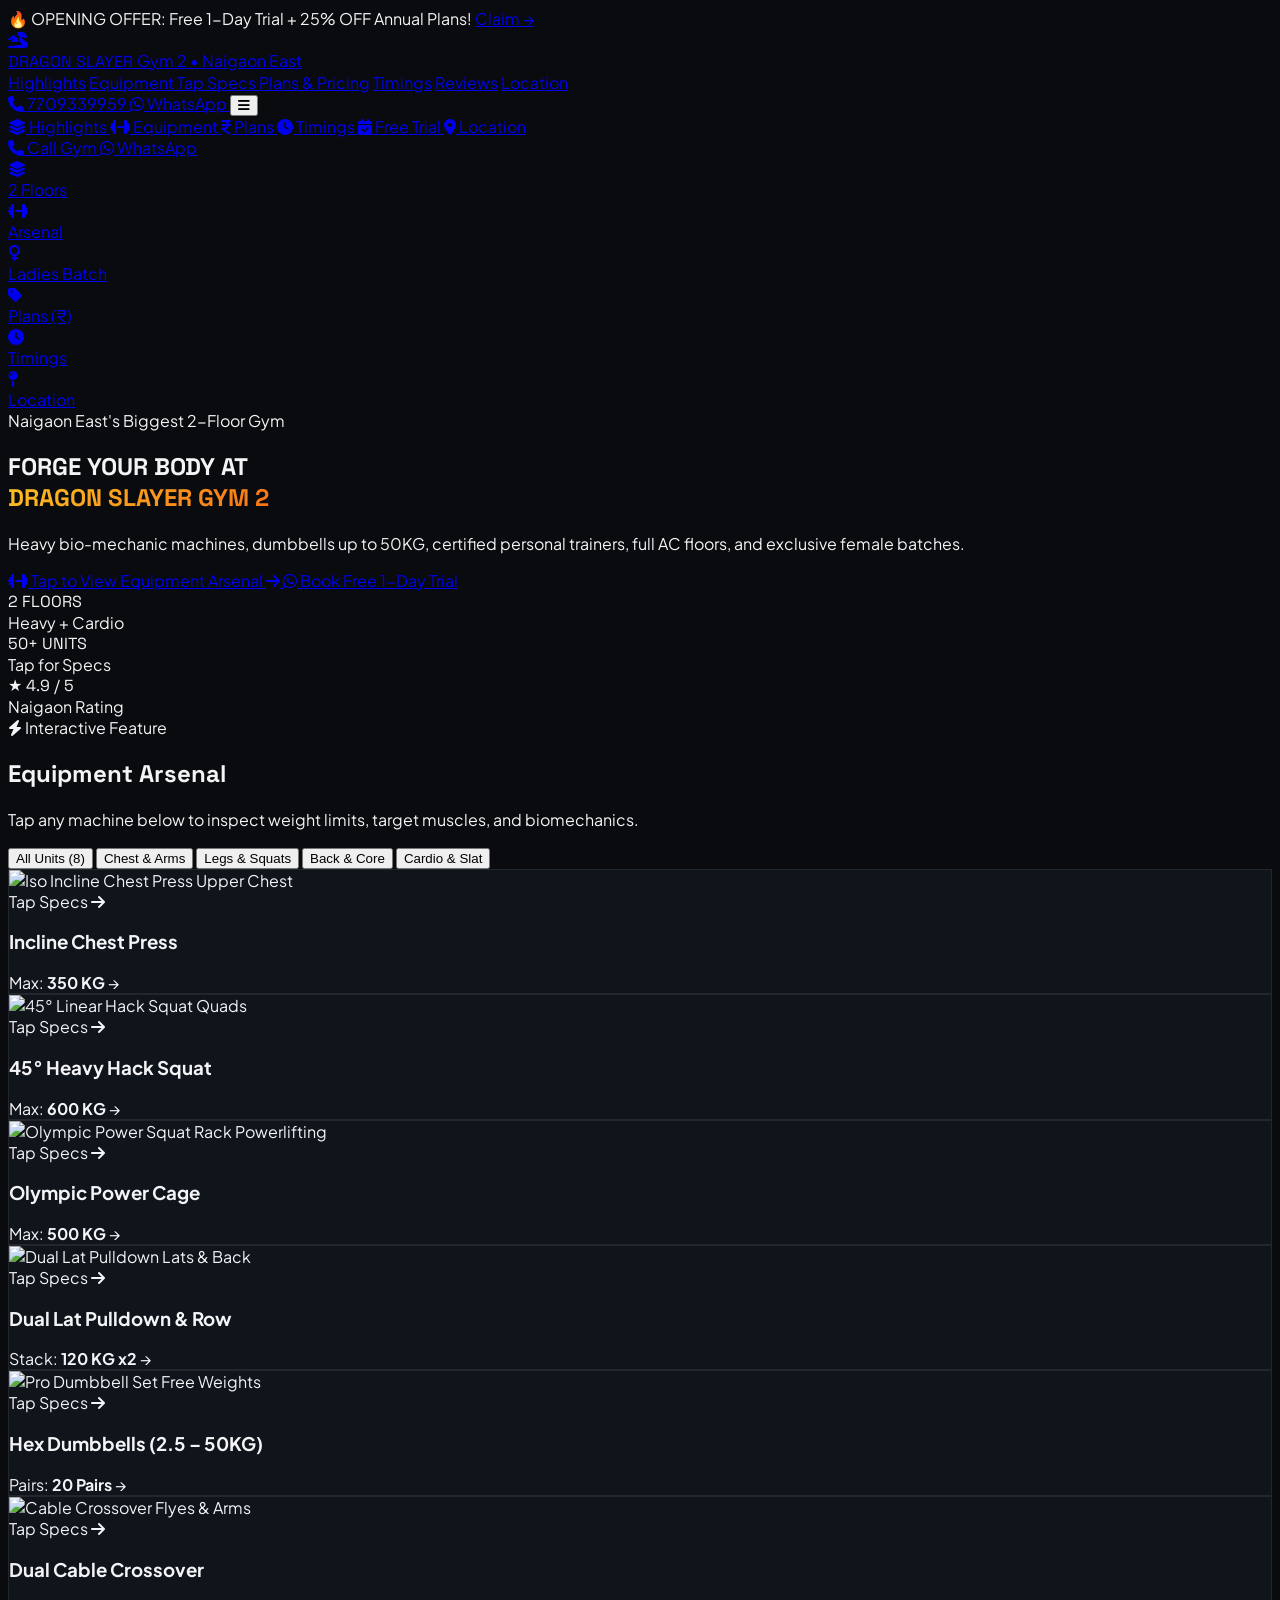
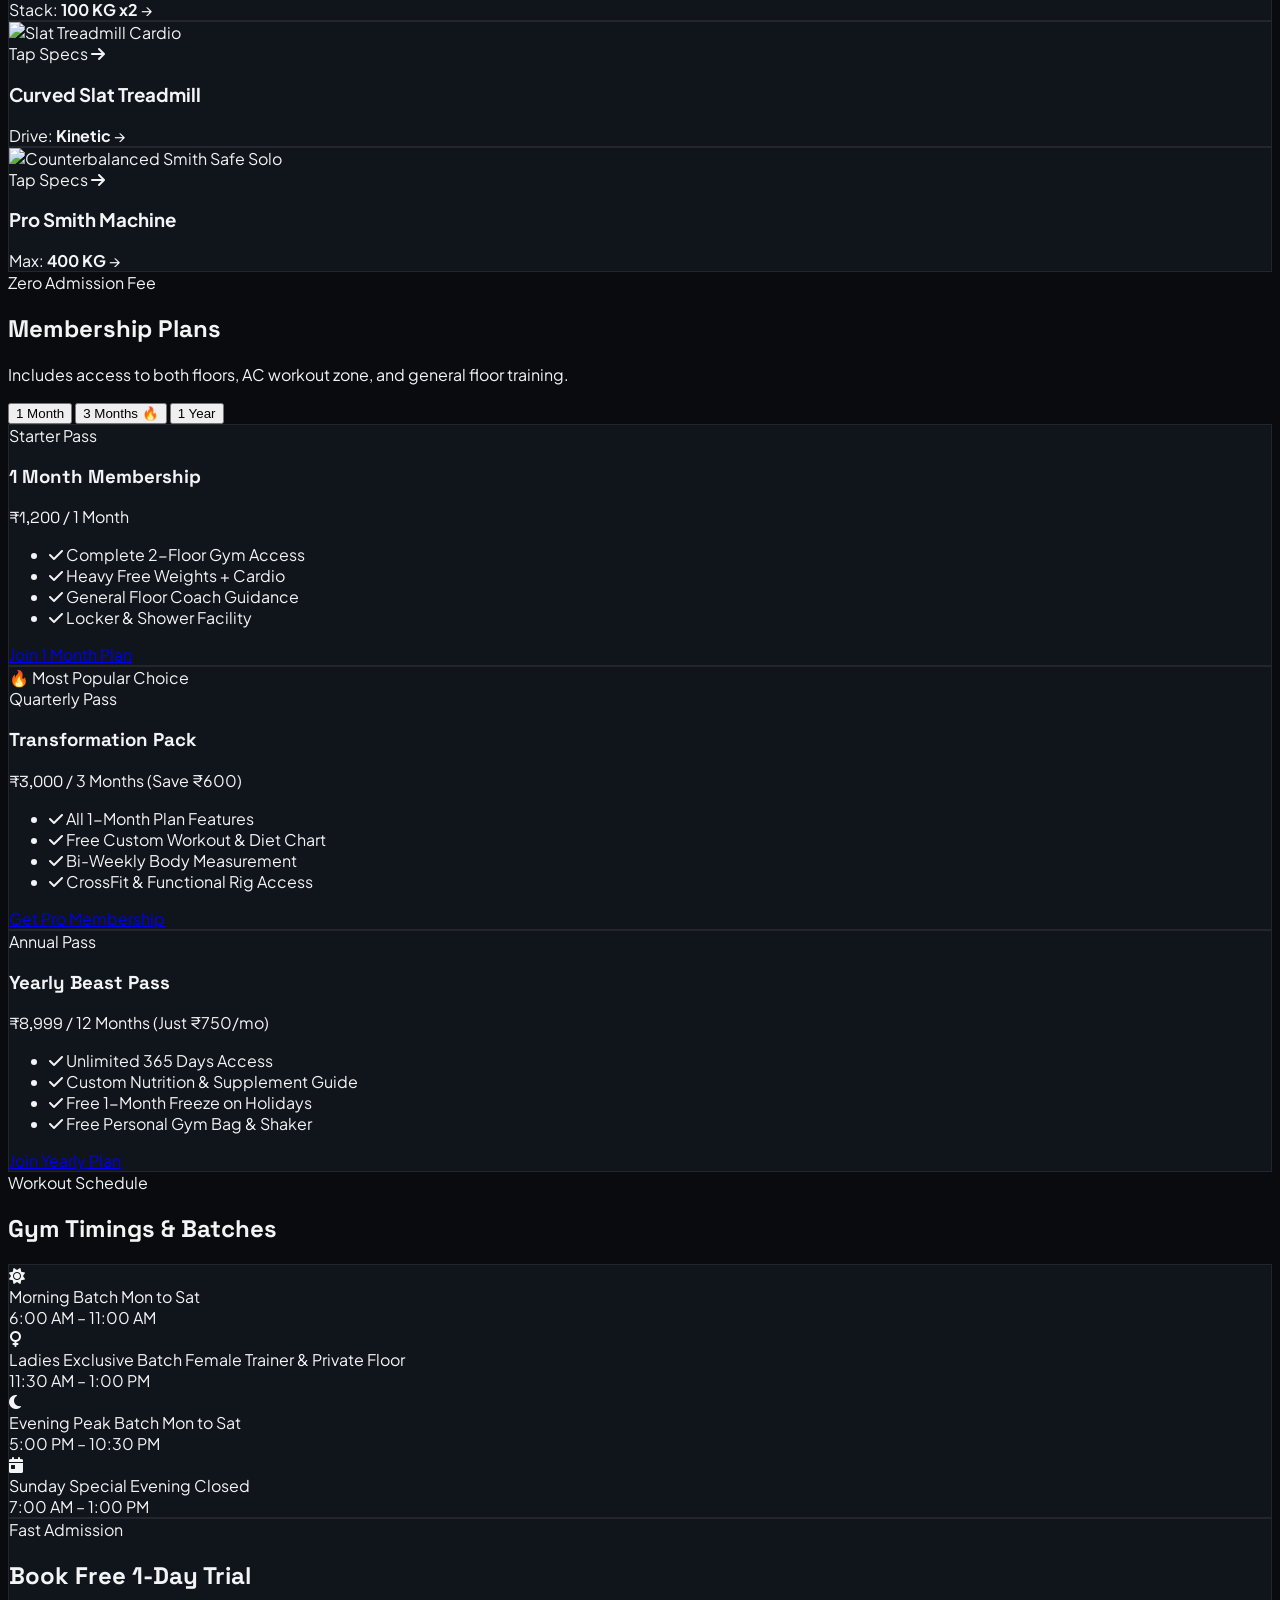
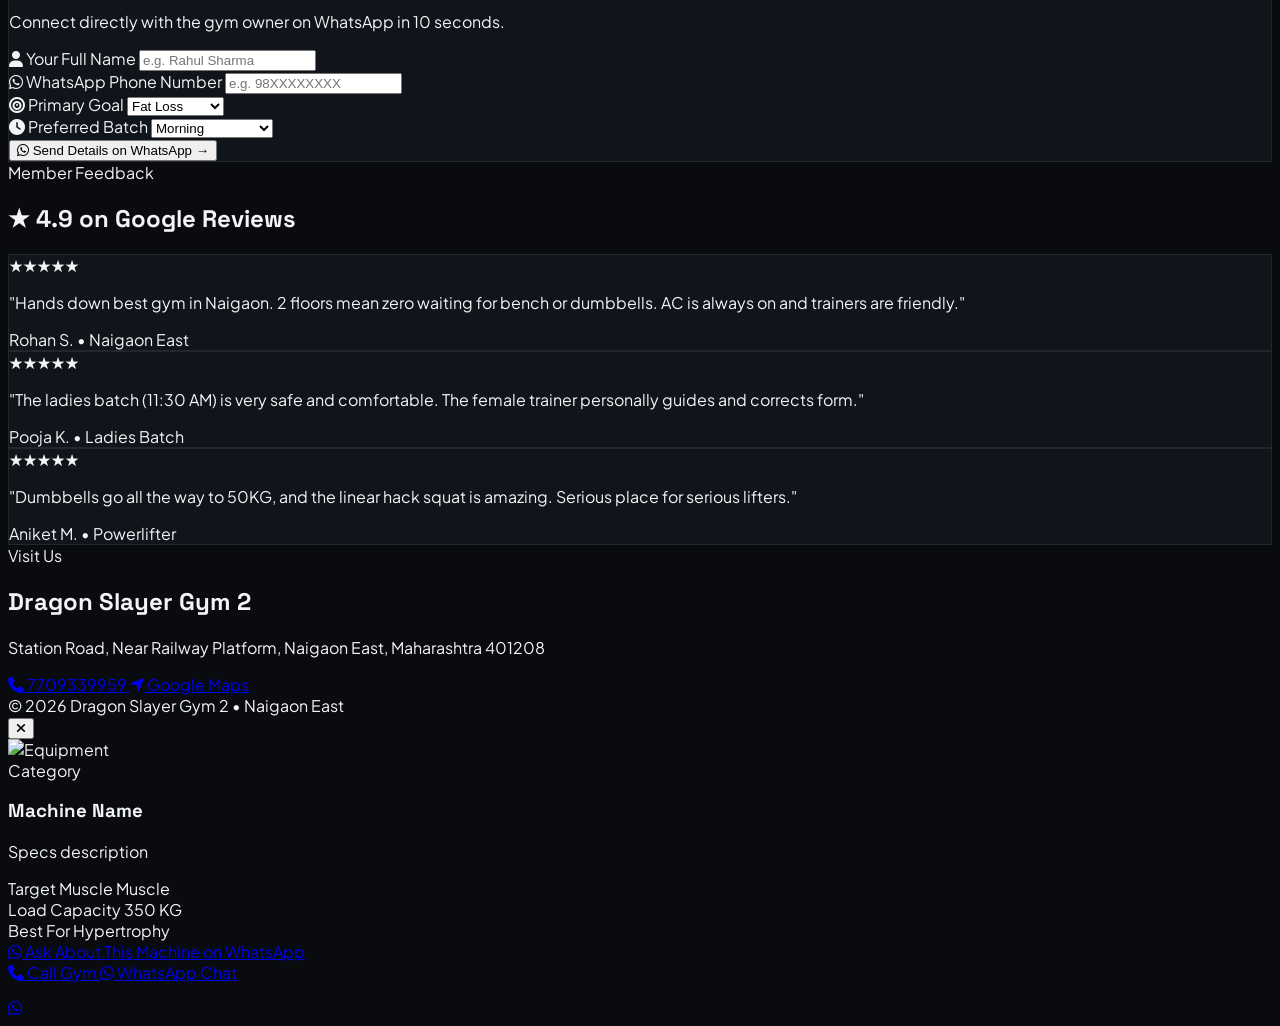
==== commit fdd94660: "style(ui): apply comprehensive ui-styling across arsenal cards, pricing tiers, mobile dock, and book" ====
--- a/gym-standard-website.html
+++ b/gym-standard-website.html
@@ -113,40 +113,46 @@
           <span class="hidden xs:inline">WhatsApp</span>
         </a>
         <!-- Mobile Menu Toggle Button -->
-        <button id="menuToggleBtn" class="md:hidden w-11 h-11 rounded-lg bg-zinc-800 border border-zinc-700 text-zinc-200 flex items-center justify-center text-base" aria-label="Open Menu">
+        <button id="menuToggleBtn" class="md:hidden w-11 h-11 rounded-xl bg-zinc-900/90 border border-white/10 text-zinc-200 hover:text-amber-400 active:scale-95 flex items-center justify-center text-base transition-all shadow-sm" aria-label="Open Menu">
           <i class="fa-solid fa-bars"></i>
         </button>
       </div>
     </div>
 
     <!-- MOBILE SLIDE-DOWN DRAWER -->
-    <div id="mobileDrawer" class="hidden md:hidden bg-[#0e1218] border-b border-white/10 px-4 py-3 space-y-2.5 text-xs font-medium">
-      <div class="grid grid-cols-2 gap-2 pb-2 border-b border-white/10">
-        <a href="#stories" class="mobile-nav-link p-2.5 rounded-lg bg-zinc-900 text-zinc-300 flex items-center gap-2">
-          <i class="fa-solid fa-layer-group text-amber-400"></i> Highlights
-        </a>
-        <a href="#equipment" class="mobile-nav-link p-2.5 rounded-lg bg-zinc-900 text-zinc-300 flex items-center gap-2">
-          <i class="fa-solid fa-dumbbell text-amber-400"></i> Equipment
-        </a>
-        <a href="#plans" class="mobile-nav-link p-2.5 rounded-lg bg-zinc-900 text-zinc-300 flex items-center gap-2">
-          <i class="fa-solid fa-indian-rupee-sign text-amber-400"></i> Plans
-        </a>
-        <a href="#timings" class="mobile-nav-link p-2.5 rounded-lg bg-zinc-900 text-zinc-300 flex items-center gap-2">
-          <i class="fa-solid fa-clock text-amber-400"></i> Timings
-        </a>
-        <a href="#booking" class="mobile-nav-link p-2.5 rounded-lg bg-zinc-900 text-zinc-300 flex items-center gap-2">
-          <i class="fa-solid fa-calendar-check text-amber-400"></i> Free Trial
-        </a>
-        <a href="#contact" class="mobile-nav-link p-2.5 rounded-lg bg-zinc-900 text-zinc-300 flex items-center gap-2">
-          <i class="fa-solid fa-location-dot text-amber-400"></i> Location
+    <div id="mobileDrawer" class="hidden md:hidden bg-[#0a0d12]/95 backdrop-blur-2xl border-b border-white/10 px-4 py-3.5 space-y-3 text-xs font-medium shadow-2xl">
+      <div class="grid grid-cols-2 gap-2 pb-2.5 border-b border-white/10">
+        <a href="#stories" class="mobile-nav-link p-3 rounded-xl bg-zinc-900/90 hover:bg-zinc-800 border border-white/5 hover:border-amber-500/30 text-zinc-200 flex items-center gap-2.5 active:scale-[0.98] transition-all">
+          <span class="w-7 h-7 rounded-lg bg-amber-500/10 text-amber-400 flex items-center justify-center text-xs shrink-0"><i class="fa-solid fa-layer-group"></i></span>
+          <span class="font-semibold">Highlights</span>
+        </a>
+        <a href="#equipment" class="mobile-nav-link p-3 rounded-xl bg-zinc-900/90 hover:bg-zinc-800 border border-white/5 hover:border-amber-500/30 text-zinc-200 flex items-center gap-2.5 active:scale-[0.98] transition-all">
+          <span class="w-7 h-7 rounded-lg bg-amber-500/10 text-amber-400 flex items-center justify-center text-xs shrink-0"><i class="fa-solid fa-dumbbell"></i></span>
+          <span class="font-semibold">Equipment</span>
+        </a>
+        <a href="#plans" class="mobile-nav-link p-3 rounded-xl bg-zinc-900/90 hover:bg-zinc-800 border border-white/5 hover:border-amber-500/30 text-zinc-200 flex items-center gap-2.5 active:scale-[0.98] transition-all">
+          <span class="w-7 h-7 rounded-lg bg-amber-500/10 text-amber-400 flex items-center justify-center text-xs shrink-0"><i class="fa-solid fa-indian-rupee-sign"></i></span>
+          <span class="font-semibold">Plans</span>
+        </a>
+        <a href="#timings" class="mobile-nav-link p-3 rounded-xl bg-zinc-900/90 hover:bg-zinc-800 border border-white/5 hover:border-amber-500/30 text-zinc-200 flex items-center gap-2.5 active:scale-[0.98] transition-all">
+          <span class="w-7 h-7 rounded-lg bg-amber-500/10 text-amber-400 flex items-center justify-center text-xs shrink-0"><i class="fa-solid fa-clock"></i></span>
+          <span class="font-semibold">Timings</span>
+        </a>
+        <a href="#booking" class="mobile-nav-link p-3 rounded-xl bg-zinc-900/90 hover:bg-zinc-800 border border-white/5 hover:border-amber-500/30 text-zinc-200 flex items-center gap-2.5 active:scale-[0.98] transition-all">
+          <span class="w-7 h-7 rounded-lg bg-amber-500/10 text-amber-400 flex items-center justify-center text-xs shrink-0"><i class="fa-solid fa-calendar-check"></i></span>
+          <span class="font-semibold">Free Trial</span>
+        </a>
+        <a href="#contact" class="mobile-nav-link p-3 rounded-xl bg-zinc-900/90 hover:bg-zinc-800 border border-white/5 hover:border-amber-500/30 text-zinc-200 flex items-center gap-2.5 active:scale-[0.98] transition-all">
+          <span class="w-7 h-7 rounded-lg bg-amber-500/10 text-amber-400 flex items-center justify-center text-xs shrink-0"><i class="fa-solid fa-location-dot"></i></span>
+          <span class="font-semibold">Location</span>
         </a>
       </div>
       <div class="flex items-center gap-2 pt-1">
-        <a href="tel:917709339959" class="flex-1 py-2 text-center rounded-lg bg-zinc-800 text-white font-bold text-xs flex items-center justify-center gap-1.5">
+        <a href="tel:917709339959" class="flex-1 py-3 text-center rounded-xl bg-zinc-900 hover:bg-zinc-800 border border-white/10 text-white font-bold text-xs flex items-center justify-center gap-2 active:scale-[0.98] transition-all">
           <i class="fa-solid fa-phone text-amber-400"></i> Call Gym
         </a>
-        <a href="https://wa.me/917709339959?text=Hello%20Sir%2C%20I%20am%20interested%20in%20Dragon%20Slayer%20Gym%202" target="_blank" class="flex-1 py-2 text-center rounded-lg bg-emerald-600 text-white font-bold text-xs flex items-center justify-center gap-1.5">
-          <i class="fa-brands fa-whatsapp"></i> WhatsApp
+        <a href="https://wa.me/917709339959?text=Hello%20Sir%2C%20I%20am%20interested%20in%20Dragon%20Slayer%20Gym%202" target="_blank" class="flex-1 py-3 text-center rounded-xl bg-gradient-to-r from-emerald-600 to-emerald-500 hover:from-emerald-500 hover:to-emerald-400 text-white font-bold text-xs flex items-center justify-center gap-2 shadow-lg shadow-emerald-950/50 active:scale-[0.98] transition-all">
+          <i class="fa-brands fa-whatsapp text-sm"></i> WhatsApp
         </a>
       </div>
     </div>
@@ -241,12 +247,13 @@
         </p>
 
         <!-- Mobile Primary Call-To-Actions (Large Touch Targets) -->
-        <div class="flex flex-col sm:flex-row items-stretch sm:items-center justify-center gap-2.5 sm:gap-3 mb-8">
-          <a href="#equipment" class="py-3.5 px-5 rounded-xl bg-amber-500 hover:bg-amber-400 active:scale-95 text-black font-extrabold text-xs sm:text-sm tracking-wide transition shadow-lg shadow-amber-500/20 flex items-center justify-center gap-2">
-            <i class="fa-solid fa-dumbbell"></i>
+        <div class="flex flex-col sm:flex-row items-stretch sm:items-center justify-center gap-2.5 sm:gap-3.5 mb-8">
+          <a href="#equipment" class="py-3.5 px-5 rounded-xl bg-gradient-to-r from-amber-500 via-amber-400 to-amber-500 hover:brightness-110 active:scale-[0.98] text-black font-black text-xs sm:text-sm tracking-wide transition-all shadow-lg shadow-amber-500/25 hover:shadow-amber-500/40 flex items-center justify-center gap-2.5 group">
+            <i class="fa-solid fa-dumbbell transition-transform group-hover:rotate-12"></i>
             <span>Tap to View Equipment Arsenal</span>
+            <i class="fa-solid fa-arrow-right text-[11px] transition-transform group-hover:translate-x-1"></i>
           </a>
-          <a href="https://wa.me/917709339959?text=Hello%20Sir%2C%20can%20I%20book%20a%20free%201-day%20trial%20workout%20at%20Dragon%20Slayer%20Gym%202%3F" target="_blank" class="py-3.5 px-5 rounded-xl bg-zinc-800 hover:bg-zinc-700 active:scale-95 border border-zinc-700 text-white font-bold text-xs sm:text-sm transition flex items-center justify-center gap-2">
+          <a href="https://wa.me/917709339959?text=Hello%20Sir%2C%20can%20I%20book%20a%20free%201-day%20trial%20workout%20at%20Dragon%20Slayer%20Gym%202%3F" target="_blank" class="py-3.5 px-5 rounded-xl bg-zinc-900/90 hover:bg-zinc-800 border border-white/10 hover:border-emerald-500/40 active:scale-[0.98] text-white font-bold text-xs sm:text-sm transition-all shadow-md flex items-center justify-center gap-2.5">
             <i class="fa-brands fa-whatsapp text-emerald-400 text-base"></i>
             <span>Book Free 1-Day Trial</span>
           </a>
@@ -282,24 +289,25 @@
         <p class="text-xs text-zinc-400 mt-1">Tap any machine below to inspect weight limits, target muscles, and biomechanics.</p>
       </div>
 
-      <!-- Mobile Scrollable Category Tabs -->
-      <div class="flex items-center gap-2 overflow-x-auto no-scrollbar py-1 mb-5" id="filterTabs">
-        <button data-cat="all" class="cat-btn shrink-0 px-4 py-2.5 rounded-xl text-xs font-bold bg-amber-500 text-black shadow-sm transition">All Units (8)</button>
-        <button data-cat="chest" class="cat-btn shrink-0 px-4 py-2.5 rounded-xl text-xs font-bold bg-zinc-900 text-zinc-300 border border-white/5 hover:text-white transition">Chest & Arms</button>
-        <button data-cat="legs" class="cat-btn shrink-0 px-4 py-2.5 rounded-xl text-xs font-bold bg-zinc-900 text-zinc-300 border border-white/5 hover:text-white transition">Legs & Squats</button>
-        <button data-cat="back" class="cat-btn shrink-0 px-4 py-2.5 rounded-xl text-xs font-bold bg-zinc-900 text-zinc-300 border border-white/5 hover:text-white transition">Back & Core</button>
-        <button data-cat="cardio" class="cat-btn shrink-0 px-4 py-2.5 rounded-xl text-xs font-bold bg-zinc-900 text-zinc-300 border border-white/5 hover:text-white transition">Cardio & Slat</button>
+      <!-- Mobile Scrollable Category Tabs (Segmented Control Style) -->
+      <div class="flex items-center gap-2 overflow-x-auto no-scrollbar py-1.5 mb-6" id="filterTabs">
+        <button data-cat="all" class="cat-btn shrink-0 px-4 py-2.5 rounded-xl text-xs font-bold bg-amber-500 text-black shadow-md shadow-amber-500/20 active:scale-[0.98] transition-all">All Units (8)</button>
+        <button data-cat="chest" class="cat-btn shrink-0 px-4 py-2.5 rounded-xl text-xs font-bold bg-zinc-900/90 text-zinc-300 border border-white/10 hover:border-amber-500/40 hover:text-white active:scale-[0.98] transition-all">Chest & Arms</button>
+        <button data-cat="legs" class="cat-btn shrink-0 px-4 py-2.5 rounded-xl text-xs font-bold bg-zinc-900/90 text-zinc-300 border border-white/10 hover:border-amber-500/40 hover:text-white active:scale-[0.98] transition-all">Legs & Squats</button>
+        <button data-cat="back" class="cat-btn shrink-0 px-4 py-2.5 rounded-xl text-xs font-bold bg-zinc-900/90 text-zinc-300 border border-white/10 hover:border-amber-500/40 hover:text-white active:scale-[0.98] transition-all">Back & Core</button>
+        <button data-cat="cardio" class="cat-btn shrink-0 px-4 py-2.5 rounded-xl text-xs font-bold bg-zinc-900/90 text-zinc-300 border border-white/10 hover:border-amber-500/40 hover:text-white active:scale-[0.98] transition-all">Cardio & Slat</button>
       </div>
 
       <!-- Equipment Cards Grid (2-Column on Mobile, 4-Column on Desktop) -->
       <div class="grid grid-cols-2 lg:grid-cols-4 gap-3 sm:gap-4" id="equipGrid">
         <!-- Machine 1: Incline Chest Press -->
-        <div class="equip-card glass-card rounded-xl sm:rounded-2xl overflow-hidden cursor-pointer active:scale-95 transition duration-200" data-cat="chest" data-id="incline_press">
+        <div class="equip-card glass-card rounded-xl sm:rounded-2xl overflow-hidden cursor-pointer active:scale-[0.98] hover:border-amber-500/50 hover:shadow-[0_10px_30px_-10px_rgba(245,158,11,0.22)] transition-all duration-300 group" data-cat="chest" data-id="incline_press">
           <div class="relative aspect-square sm:aspect-[4/3] bg-zinc-900 overflow-hidden">
-            <img src="https://images.unsplash.com/photo-1581009146145-b5ef050c2e1e?auto=format&fit=crop&w=500&q=80" alt="Iso Incline Chest Press" class="w-full h-full object-cover">
+            <img class="w-full h-full object-cover group-hover:scale-105 transition-transform duration-500 ease-out" src="https://images.unsplash.com/photo-1581009146145-b5ef050c2e1e?auto=format&fit=crop&w=500&q=80" alt="Iso Incline Chest Press" class="w-full h-full object-cover">
             <span class="absolute top-2 left-2 bg-black/80 backdrop-blur-md text-[11px] uppercase font-bold text-amber-400 px-1.5 py-0.5 rounded border border-white/10">Upper Chest</span>
-            <div class="absolute bottom-2 right-2 bg-amber-500 text-black font-extrabold text-[11px] px-2 py-0.5 rounded shadow">
-              Tap Specs
+            <div class="absolute bottom-2 right-2 bg-amber-500 hover:bg-amber-400 text-black font-black text-[11px] px-2.5 py-1 rounded-lg shadow-md flex items-center gap-1 group-hover:scale-105 transition-transform">
+              <span>Tap Specs</span>
+              <i class="fa-solid fa-arrow-right text-[10px]"></i>
             </div>
           </div>
           <div class="p-3">
@@ -312,12 +320,13 @@
         </div>
 
         <!-- Machine 2: Hack Squat -->
-        <div class="equip-card glass-card rounded-xl sm:rounded-2xl overflow-hidden cursor-pointer active:scale-95 transition duration-200" data-cat="legs" data-id="hack_squat">
+        <div class="equip-card glass-card rounded-xl sm:rounded-2xl overflow-hidden cursor-pointer active:scale-[0.98] hover:border-amber-500/50 hover:shadow-[0_10px_30px_-10px_rgba(245,158,11,0.22)] transition-all duration-300 group" data-cat="legs" data-id="hack_squat">
           <div class="relative aspect-square sm:aspect-[4/3] bg-zinc-900 overflow-hidden">
-            <img src="https://images.unsplash.com/photo-1534438327276-14e5300c3a48?auto=format&fit=crop&w=500&q=80" alt="45° Linear Hack Squat" class="w-full h-full object-cover">
+            <img class="w-full h-full object-cover group-hover:scale-105 transition-transform duration-500 ease-out" src="https://images.unsplash.com/photo-1534438327276-14e5300c3a48?auto=format&fit=crop&w=500&q=80" alt="45° Linear Hack Squat" class="w-full h-full object-cover">
             <span class="absolute top-2 left-2 bg-black/80 backdrop-blur-md text-[11px] uppercase font-bold text-amber-400 px-1.5 py-0.5 rounded border border-white/10">Quads</span>
-            <div class="absolute bottom-2 right-2 bg-amber-500 text-black font-extrabold text-[11px] px-2 py-0.5 rounded shadow">
-              Tap Specs
+            <div class="absolute bottom-2 right-2 bg-amber-500 hover:bg-amber-400 text-black font-black text-[11px] px-2.5 py-1 rounded-lg shadow-md flex items-center gap-1 group-hover:scale-105 transition-transform">
+              <span>Tap Specs</span>
+              <i class="fa-solid fa-arrow-right text-[10px]"></i>
             </div>
           </div>
           <div class="p-3">
@@ -330,12 +339,13 @@
         </div>
 
         <!-- Machine 3: Power Squat Rack -->
-        <div class="equip-card glass-card rounded-xl sm:rounded-2xl overflow-hidden cursor-pointer active:scale-95 transition duration-200" data-cat="legs" data-id="power_rack">
+        <div class="equip-card glass-card rounded-xl sm:rounded-2xl overflow-hidden cursor-pointer active:scale-[0.98] hover:border-amber-500/50 hover:shadow-[0_10px_30px_-10px_rgba(245,158,11,0.22)] transition-all duration-300 group" data-cat="legs" data-id="power_rack">
           <div class="relative aspect-square sm:aspect-[4/3] bg-zinc-900 overflow-hidden">
-            <img src="https://images.unsplash.com/photo-1517838277536-f5f99be501cd?auto=format&fit=crop&w=500&q=80" alt="Olympic Power Squat Rack" class="w-full h-full object-cover">
+            <img class="w-full h-full object-cover group-hover:scale-105 transition-transform duration-500 ease-out" src="https://images.unsplash.com/photo-1517838277536-f5f99be501cd?auto=format&fit=crop&w=500&q=80" alt="Olympic Power Squat Rack" class="w-full h-full object-cover">
             <span class="absolute top-2 left-2 bg-black/80 backdrop-blur-md text-[11px] uppercase font-bold text-amber-400 px-1.5 py-0.5 rounded border border-white/10">Powerlifting</span>
-            <div class="absolute bottom-2 right-2 bg-amber-500 text-black font-extrabold text-[11px] px-2 py-0.5 rounded shadow">
-              Tap Specs
+            <div class="absolute bottom-2 right-2 bg-amber-500 hover:bg-amber-400 text-black font-black text-[11px] px-2.5 py-1 rounded-lg shadow-md flex items-center gap-1 group-hover:scale-105 transition-transform">
+              <span>Tap Specs</span>
+              <i class="fa-solid fa-arrow-right text-[10px]"></i>
             </div>
           </div>
           <div class="p-3">
@@ -348,12 +358,13 @@
         </div>
 
         <!-- Machine 4: Lat Pulldown & Row -->
-        <div class="equip-card glass-card rounded-xl sm:rounded-2xl overflow-hidden cursor-pointer active:scale-95 transition duration-200" data-cat="back" data-id="lat_pulldown">
+        <div class="equip-card glass-card rounded-xl sm:rounded-2xl overflow-hidden cursor-pointer active:scale-[0.98] hover:border-amber-500/50 hover:shadow-[0_10px_30px_-10px_rgba(245,158,11,0.22)] transition-all duration-300 group" data-cat="back" data-id="lat_pulldown">
           <div class="relative aspect-square sm:aspect-[4/3] bg-zinc-900 overflow-hidden">
-            <img src="https://images.unsplash.com/photo-1526506118085-60ce8714f8c5?auto=format&fit=crop&w=500&q=80" alt="Dual Lat Pulldown" class="w-full h-full object-cover">
+            <img class="w-full h-full object-cover group-hover:scale-105 transition-transform duration-500 ease-out" src="https://images.unsplash.com/photo-1526506118085-60ce8714f8c5?auto=format&fit=crop&w=500&q=80" alt="Dual Lat Pulldown" class="w-full h-full object-cover">
             <span class="absolute top-2 left-2 bg-black/80 backdrop-blur-md text-[11px] uppercase font-bold text-amber-400 px-1.5 py-0.5 rounded border border-white/10">Lats & Back</span>
-            <div class="absolute bottom-2 right-2 bg-amber-500 text-black font-extrabold text-[11px] px-2 py-0.5 rounded shadow">
-              Tap Specs
+            <div class="absolute bottom-2 right-2 bg-amber-500 hover:bg-amber-400 text-black font-black text-[11px] px-2.5 py-1 rounded-lg shadow-md flex items-center gap-1 group-hover:scale-105 transition-transform">
+              <span>Tap Specs</span>
+              <i class="fa-solid fa-arrow-right text-[10px]"></i>
             </div>
           </div>
           <div class="p-3">
@@ -366,12 +377,13 @@
         </div>
 
         <!-- Machine 5: Heavy Dumbbells up to 50KG -->
-        <div class="equip-card glass-card rounded-xl sm:rounded-2xl overflow-hidden cursor-pointer active:scale-95 transition duration-200" data-cat="chest" data-id="dumbbells">
+        <div class="equip-card glass-card rounded-xl sm:rounded-2xl overflow-hidden cursor-pointer active:scale-[0.98] hover:border-amber-500/50 hover:shadow-[0_10px_30px_-10px_rgba(245,158,11,0.22)] transition-all duration-300 group" data-cat="chest" data-id="dumbbells">
           <div class="relative aspect-square sm:aspect-[4/3] bg-zinc-900 overflow-hidden">
-            <img src="https://images.unsplash.com/photo-1583454110551-21f2fa2afe61?auto=format&fit=crop&w=500&q=80" alt="Pro Dumbbell Set" class="w-full h-full object-cover">
+            <img class="w-full h-full object-cover group-hover:scale-105 transition-transform duration-500 ease-out" src="https://images.unsplash.com/photo-1583454110551-21f2fa2afe61?auto=format&fit=crop&w=500&q=80" alt="Pro Dumbbell Set" class="w-full h-full object-cover">
             <span class="absolute top-2 left-2 bg-black/80 backdrop-blur-md text-[11px] uppercase font-bold text-amber-400 px-1.5 py-0.5 rounded border border-white/10">Free Weights</span>
-            <div class="absolute bottom-2 right-2 bg-amber-500 text-black font-extrabold text-[11px] px-2 py-0.5 rounded shadow">
-              Tap Specs
+            <div class="absolute bottom-2 right-2 bg-amber-500 hover:bg-amber-400 text-black font-black text-[11px] px-2.5 py-1 rounded-lg shadow-md flex items-center gap-1 group-hover:scale-105 transition-transform">
+              <span>Tap Specs</span>
+              <i class="fa-solid fa-arrow-right text-[10px]"></i>
             </div>
           </div>
           <div class="p-3">
@@ -384,12 +396,13 @@
         </div>
 
         <!-- Machine 6: Cable Crossover -->
-        <div class="equip-card glass-card rounded-xl sm:rounded-2xl overflow-hidden cursor-pointer active:scale-95 transition duration-200" data-cat="chest" data-id="cable_crossover">
+        <div class="equip-card glass-card rounded-xl sm:rounded-2xl overflow-hidden cursor-pointer active:scale-[0.98] hover:border-amber-500/50 hover:shadow-[0_10px_30px_-10px_rgba(245,158,11,0.22)] transition-all duration-300 group" data-cat="chest" data-id="cable_crossover">
           <div class="relative aspect-square sm:aspect-[4/3] bg-zinc-900 overflow-hidden">
-            <img src="https://images.unsplash.com/photo-1576678927484-cc907957088c?auto=format&fit=crop&w=500&q=80" alt="Cable Crossover" class="w-full h-full object-cover">
+            <img class="w-full h-full object-cover group-hover:scale-105 transition-transform duration-500 ease-out" src="https://images.unsplash.com/photo-1576678927484-cc907957088c?auto=format&fit=crop&w=500&q=80" alt="Cable Crossover" class="w-full h-full object-cover">
             <span class="absolute top-2 left-2 bg-black/80 backdrop-blur-md text-[11px] uppercase font-bold text-amber-400 px-1.5 py-0.5 rounded border border-white/10">Flyes & Arms</span>
-            <div class="absolute bottom-2 right-2 bg-amber-500 text-black font-extrabold text-[11px] px-2 py-0.5 rounded shadow">
-              Tap Specs
+            <div class="absolute bottom-2 right-2 bg-amber-500 hover:bg-amber-400 text-black font-black text-[11px] px-2.5 py-1 rounded-lg shadow-md flex items-center gap-1 group-hover:scale-105 transition-transform">
+              <span>Tap Specs</span>
+              <i class="fa-solid fa-arrow-right text-[10px]"></i>
             </div>
           </div>
           <div class="p-3">
@@ -402,12 +415,13 @@
         </div>
 
         <!-- Machine 7: Curved Slat Treadmill -->
-        <div class="equip-card glass-card rounded-xl sm:rounded-2xl overflow-hidden cursor-pointer active:scale-95 transition duration-200" data-cat="cardio" data-id="slat_treadmill">
+        <div class="equip-card glass-card rounded-xl sm:rounded-2xl overflow-hidden cursor-pointer active:scale-[0.98] hover:border-amber-500/50 hover:shadow-[0_10px_30px_-10px_rgba(245,158,11,0.22)] transition-all duration-300 group" data-cat="cardio" data-id="slat_treadmill">
           <div class="relative aspect-square sm:aspect-[4/3] bg-zinc-900 overflow-hidden">
-            <img src="https://images.unsplash.com/photo-1540497077202-7c8a3999166f?auto=format&fit=crop&w=500&q=80" alt="Slat Treadmill" class="w-full h-full object-cover">
+            <img class="w-full h-full object-cover group-hover:scale-105 transition-transform duration-500 ease-out" src="https://images.unsplash.com/photo-1540497077202-7c8a3999166f?auto=format&fit=crop&w=500&q=80" alt="Slat Treadmill" class="w-full h-full object-cover">
             <span class="absolute top-2 left-2 bg-black/80 backdrop-blur-md text-[11px] uppercase font-bold text-amber-400 px-1.5 py-0.5 rounded border border-white/10">Cardio</span>
-            <div class="absolute bottom-2 right-2 bg-amber-500 text-black font-extrabold text-[11px] px-2 py-0.5 rounded shadow">
-              Tap Specs
+            <div class="absolute bottom-2 right-2 bg-amber-500 hover:bg-amber-400 text-black font-black text-[11px] px-2.5 py-1 rounded-lg shadow-md flex items-center gap-1 group-hover:scale-105 transition-transform">
+              <span>Tap Specs</span>
+              <i class="fa-solid fa-arrow-right text-[10px]"></i>
             </div>
           </div>
           <div class="p-3">
@@ -420,12 +434,13 @@
         </div>
 
         <!-- Machine 8: Smith Machine -->
-        <div class="equip-card glass-card rounded-xl sm:rounded-2xl overflow-hidden cursor-pointer active:scale-95 transition duration-200" data-cat="legs" data-id="smith_machine">
+        <div class="equip-card glass-card rounded-xl sm:rounded-2xl overflow-hidden cursor-pointer active:scale-[0.98] hover:border-amber-500/50 hover:shadow-[0_10px_30px_-10px_rgba(245,158,11,0.22)] transition-all duration-300 group" data-cat="legs" data-id="smith_machine">
           <div class="relative aspect-square sm:aspect-[4/3] bg-zinc-900 overflow-hidden">
-            <img src="https://images.unsplash.com/photo-1576678927484-cc907957088c?auto=format&fit=crop&w=500&q=80" alt="Counterbalanced Smith" class="w-full h-full object-cover">
+            <img class="w-full h-full object-cover group-hover:scale-105 transition-transform duration-500 ease-out" src="https://images.unsplash.com/photo-1576678927484-cc907957088c?auto=format&fit=crop&w=500&q=80" alt="Counterbalanced Smith" class="w-full h-full object-cover">
             <span class="absolute top-2 left-2 bg-black/80 backdrop-blur-md text-[11px] uppercase font-bold text-amber-400 px-1.5 py-0.5 rounded border border-white/10">Safe Solo</span>
-            <div class="absolute bottom-2 right-2 bg-amber-500 text-black font-extrabold text-[11px] px-2 py-0.5 rounded shadow">
-              Tap Specs
+            <div class="absolute bottom-2 right-2 bg-amber-500 hover:bg-amber-400 text-black font-black text-[11px] px-2.5 py-1 rounded-lg shadow-md flex items-center gap-1 group-hover:scale-105 transition-transform">
+              <span>Tap Specs</span>
+              <i class="fa-solid fa-arrow-right text-[10px]"></i>
             </div>
           </div>
           <div class="p-3">
@@ -449,10 +464,10 @@
         <p class="text-xs text-zinc-400 mt-1">Includes access to both floors, AC workout zone, and general floor training.</p>
 
         <!-- Mobile Plan Selector Segmented Buttons -->
-        <div class="inline-flex md:hidden items-center p-1 bg-zinc-900 rounded-xl border border-white/10 mt-4 text-xs font-bold" id="mobilePlanTabs">
-          <button data-plan="1month" class="plan-tab-btn py-2.5 px-4 rounded-lg text-zinc-400">1 Month</button>
-          <button data-plan="3months" class="plan-tab-btn py-2.5 px-4 rounded-lg bg-amber-500 text-black shadow">3 Months 🔥</button>
-          <button data-plan="1year" class="plan-tab-btn py-2.5 px-4 rounded-lg text-zinc-400">1 Year</button>
+        <div class="inline-flex md:hidden items-center p-1.5 bg-zinc-900/90 backdrop-blur-md rounded-2xl border border-white/10 mt-4 text-xs font-bold shadow-inner" id="mobilePlanTabs">
+          <button data-plan="1month" class="plan-tab-btn py-2.5 px-4 rounded-xl text-zinc-400 transition-all">1 Month</button>
+          <button data-plan="3months" class="plan-tab-btn py-2.5 px-4 rounded-xl bg-amber-500 text-black shadow-md shadow-amber-500/20 transition-all">3 Months 🔥</button>
+          <button data-plan="1year" class="plan-tab-btn py-2.5 px-4 rounded-xl text-zinc-400 transition-all">1 Year</button>
         </div>
       </div>
 
@@ -495,8 +510,8 @@
         </div>
 
         <!-- 3 MONTHS (MOST POPULAR) -->
-        <div class="plan-card glass-card rounded-2xl p-5 sm:p-6 flex flex-col justify-between relative border-amber-500/50 shadow-2xl shadow-amber-500/10 md:-translate-y-2" id="card-3months">
-          <div class="absolute -top-3 left-1/2 -translate-x-1/2 bg-gradient-to-r from-amber-500 to-red-500 text-black font-extrabold text-[11px] uppercase tracking-wider py-1 px-3.5 rounded-full shadow-md">
+        <div class="plan-card glass-card rounded-2xl p-5 sm:p-6 flex flex-col justify-between relative border-2 border-amber-500/80 shadow-[0_0_40px_rgba(245,158,11,0.18)] bg-gradient-to-b from-amber-500/[0.06] via-zinc-900/80 to-zinc-900/90 md:-translate-y-2" id="card-3months">
+          <div class="absolute -top-3.5 left-1/2 -translate-x-1/2 bg-gradient-to-r from-amber-500 via-orange-500 to-amber-500 text-black font-black text-[11px] uppercase tracking-wider py-1 px-4 rounded-full shadow-lg shadow-amber-500/30 whitespace-nowrap">
             🔥 Most Popular Choice
           </div>
 
@@ -529,7 +544,7 @@
             </ul>
           </div>
 
-          <a href="https://wa.me/917709339959?text=Hello%20Sir%2C%20I%20want%20to%20join%20the%203-Month%20Plan%20(Rs.%203000)%20at%20Dragon%20Slayer%20Gym%202" target="_blank" class="mt-6 block text-center py-3.5 px-4 rounded-xl bg-amber-500 hover:bg-amber-400 active:scale-95 text-black font-extrabold text-xs uppercase tracking-wider transition shadow-lg shadow-amber-500/20">
+          <a href="https://wa.me/917709339959?text=Hello%20Sir%2C%20I%20want%20to%20join%20the%203-Month%20Plan%20(Rs.%203000)%20at%20Dragon%20Slayer%20Gym%202" target="_blank" class="mt-6 block text-center py-3.5 px-4 rounded-xl bg-gradient-to-r from-amber-500 via-amber-400 to-amber-500 hover:brightness-110 active:scale-[0.98] text-black font-black text-xs uppercase tracking-wider transition-all shadow-xl shadow-amber-500/25 hover:shadow-amber-500/40">
             Get Pro Membership
           </a>
         </div>
@@ -636,26 +651,35 @@
   <!-- QUICK TRIAL BOOKING VIA WHATSAPP (THUMB-FRIENDLY) -->
   <section id="booking" class="py-12">
     <div class="max-w-2xl mx-auto px-4">
-      <div class="glass-card rounded-2xl p-5 sm:p-7 border-amber-500/30 shadow-2xl">
+      <div class="glass-card rounded-2xl p-5 sm:p-7 border border-amber-500/40 shadow-[0_0_50px_rgba(245,158,11,0.12)] relative overflow-hidden">
         <div class="text-center mb-5">
           <span class="text-amber-500 text-[11px] font-bold uppercase tracking-wider">Fast Admission</span>
           <h2 class="heading-font text-xl sm:text-2xl font-bold text-white mt-0.5">Book Free 1-Day Trial</h2>
           <p class="text-xs text-zinc-400 mt-1">Connect directly with the gym owner on WhatsApp in 10 seconds.</p>
         </div>
 
-        <form id="mobileAdmissionForm" class="space-y-3 text-xs">
+        <form id="mobileAdmissionForm" class="space-y-3.5 text-xs">
           <div>
-            <label class="block font-medium text-zinc-400 mb-1">Your Name</label>
-            <input type="text" id="mName" required placeholder="e.g. Rahul Sharma" class="w-full px-3.5 py-2.5 rounded-xl bg-zinc-900 border border-zinc-700 text-white focus:border-amber-400 focus:ring-2 focus:ring-amber-500/50 focus:outline-none">
+            <label class="block font-semibold text-zinc-300 mb-1 flex items-center gap-1.5">
+              <i class="fa-solid fa-user text-amber-400 text-[11px]"></i>
+              <span>Your Full Name</span>
+            </label>
+            <input type="text" id="mName" required placeholder="e.g. Rahul Sharma" class="w-full px-4 py-3 rounded-xl bg-zinc-900/90 border border-white/10 text-white placeholder-zinc-500 focus:border-amber-400 focus:ring-4 focus:ring-amber-500/20 focus:bg-black/60 focus:outline-none transition-all duration-200">
           </div>
           <div>
-            <label class="block font-medium text-zinc-400 mb-1">WhatsApp Number</label>
-            <input type="tel" id="mPhone" required placeholder="e.g. 98XXXXXXXX" class="w-full px-3.5 py-2.5 rounded-xl bg-zinc-900 border border-zinc-700 text-white focus:border-amber-400 focus:ring-2 focus:ring-amber-500/50 focus:outline-none">
-          </div>
-          <div class="grid grid-cols-2 gap-2">
+            <label class="block font-semibold text-zinc-300 mb-1 flex items-center gap-1.5">
+              <i class="fa-brands fa-whatsapp text-emerald-400 text-[11px]"></i>
+              <span>WhatsApp Phone Number</span>
+            </label>
+            <input type="tel" id="mPhone" required placeholder="e.g. 98XXXXXXXX" class="w-full px-4 py-3 rounded-xl bg-zinc-900/90 border border-white/10 text-white placeholder-zinc-500 focus:border-amber-400 focus:ring-4 focus:ring-amber-500/20 focus:bg-black/60 focus:outline-none transition-all duration-200">
+          </div>
+          <div class="grid grid-cols-2 gap-2.5">
             <div>
-              <label class="block font-medium text-zinc-400 mb-1">Goal</label>
-              <select id="mGoal" class="w-full px-3 py-2.5 rounded-xl bg-zinc-900 border border-zinc-700 text-white focus:border-amber-400 focus:ring-2 focus:ring-amber-500/50 focus:outline-none">
+              <label class="block font-semibold text-zinc-300 mb-1 flex items-center gap-1.5">
+                <i class="fa-solid fa-bullseye text-amber-400 text-[11px]"></i>
+                <span>Primary Goal</span>
+              </label>
+              <select id="mGoal" class="w-full px-3.5 py-3 rounded-xl bg-zinc-900/90 border border-white/10 text-white focus:border-amber-400 focus:ring-4 focus:ring-amber-500/20 focus:outline-none transition-all duration-200">
                 <option value="Fat Loss & Toning">Fat Loss</option>
                 <option value="Muscle Building">Muscle Gain</option>
                 <option value="Powerlifting">Powerlifting</option>
@@ -663,18 +687,21 @@
               </select>
             </div>
             <div>
-              <label class="block font-medium text-zinc-400 mb-1">Batch</label>
-              <select id="mBatch" class="w-full px-3 py-2.5 rounded-xl bg-zinc-900 border border-zinc-700 text-white focus:border-amber-400 focus:ring-2 focus:ring-amber-500/50 focus:outline-none">
+              <label class="block font-semibold text-zinc-300 mb-1 flex items-center gap-1.5">
+                <i class="fa-solid fa-clock text-amber-400 text-[11px]"></i>
+                <span>Preferred Batch</span>
+              </label>
+              <select id="mBatch" class="w-full px-3.5 py-3 rounded-xl bg-zinc-900/90 border border-white/10 text-white focus:border-amber-400 focus:ring-4 focus:ring-amber-500/20 focus:outline-none transition-all duration-200">
                 <option value="Morning Batch">Morning</option>
-                <option value="Ladies Batch">Ladies</option>
-                <option value="Evening Batch">Evening</option>
+                <option value="Ladies Batch">Ladies Exclusive</option>
+                <option value="Evening Batch">Evening Peak</option>
               </select>
             </div>
           </div>
 
-          <button type="submit" class="w-full mt-3 py-3.5 rounded-xl bg-emerald-600 hover:bg-emerald-500 active:scale-95 text-white font-extrabold text-xs uppercase tracking-wider flex items-center justify-center gap-2 transition shadow-lg shadow-emerald-900/40">
-            <i class="fa-brands fa-whatsapp text-base"></i>
-            <span>Send Details on WhatsApp</span>
+          <button type="submit" class="w-full mt-4 py-4 rounded-xl bg-gradient-to-r from-emerald-600 via-emerald-500 to-emerald-600 hover:brightness-110 active:scale-[0.98] text-white font-black text-xs sm:text-sm uppercase tracking-wider flex items-center justify-center gap-2.5 transition-all shadow-xl shadow-emerald-950/60 border border-emerald-400/30">
+            <i class="fa-brands fa-whatsapp text-lg"></i>
+            <span>Send Details on WhatsApp &rarr;</span>
           </button>
         </form>
       </div>
@@ -739,9 +766,9 @@
 
   <!-- MOBILE BOTTOM SHEET MODAL (TAP-TO-INSPECT EQUIPMENT) -->
   <div id="equipModal" class="fixed inset-0 z-50 bg-black/80 backdrop-blur-sm hidden items-end sm:items-center justify-center sm:p-4">
-    <div class="modal-sheet bg-[#12161d] border-t sm:border border-white/20 rounded-t-3xl sm:rounded-2xl max-w-lg w-full max-h-[85vh] sm:max-h-[90vh] overflow-y-auto no-scrollbar shadow-2xl relative" id="modalCard">
+    <div class="modal-sheet bg-[#0e1218] border-t sm:border border-white/20 rounded-t-3xl sm:rounded-2xl max-w-lg w-full max-h-[85vh] sm:max-h-[90vh] overflow-y-auto no-scrollbar shadow-[0_-20px_50px_rgba(0,0,0,0.9)] relative" id="modalCard">
       <!-- Mobile Pull Bar Handle -->
-      <div class="w-12 h-1.5 bg-zinc-700 rounded-full mx-auto my-2.5 sm:hidden"></div>
+      <div class="w-14 h-1.5 bg-zinc-600 rounded-full mx-auto my-3 sm:hidden"></div>
 
       <!-- Close Button -->
       <button id="modalCloseBtn" class="absolute top-3 right-3 z-10 w-10 h-10 rounded-full bg-black/70 text-white flex items-center justify-center hover:bg-amber-500 hover:text-black transition" aria-label="Close Specs Modal">
@@ -785,12 +812,12 @@
   </div>
 
   <!-- FIXED MOBILE BOTTOM QUICK-DOCK (PHONE FIRST) -->
-  <div class="fixed bottom-0 left-0 right-0 z-50 bg-[#090b0e]/95 backdrop-blur-md border-t border-white/10 px-3 py-2.5 flex items-center gap-2 md:hidden safe-bottom">
-    <a href="tel:917709339959" class="flex-1 py-3 rounded-xl bg-zinc-800 border border-zinc-700 text-white font-bold text-xs flex items-center justify-center gap-1.5 text-center active:scale-95 transition">
+  <div class="fixed bottom-0 left-0 right-0 z-50 bg-[#090b0e]/90 backdrop-blur-xl border-t border-white/10 px-3.5 py-2.5 flex items-center gap-2.5 md:hidden safe-bottom shadow-[0_-10px_30px_rgba(0,0,0,0.8)]">
+    <a href="tel:917709339959" class="flex-1 py-3 rounded-xl bg-zinc-900/90 hover:bg-zinc-800 border border-white/10 text-white font-bold text-xs flex items-center justify-center gap-2 text-center active:scale-[0.97] transition-all shadow-sm">
       <i class="fa-solid fa-phone text-amber-400"></i>
       <span>Call Gym</span>
     </a>
-    <a href="https://wa.me/917709339959?text=Hello%20Sir%2C%20I%20am%20interested%20in%20Dragon%20Slayer%20Gym%202" target="_blank" class="flex-1 py-3 rounded-xl bg-emerald-600 text-white font-extrabold text-xs flex items-center justify-center gap-1.5 text-center shadow-lg shadow-emerald-900/40 active:scale-95 transition">
+    <a href="https://wa.me/917709339959?text=Hello%20Sir%2C%20I%20am%20interested%20in%20Dragon%20Slayer%20Gym%202" target="_blank" class="flex-1 py-3 rounded-xl bg-gradient-to-r from-emerald-600 to-emerald-500 hover:from-emerald-500 hover:to-emerald-400 text-white font-black text-xs flex items-center justify-center gap-2 text-center shadow-lg shadow-emerald-950/60 active:scale-[0.97] transition-all border border-emerald-400/20">
       <i class="fa-brands fa-whatsapp text-base"></i>
       <span>WhatsApp Chat</span>
     </a>
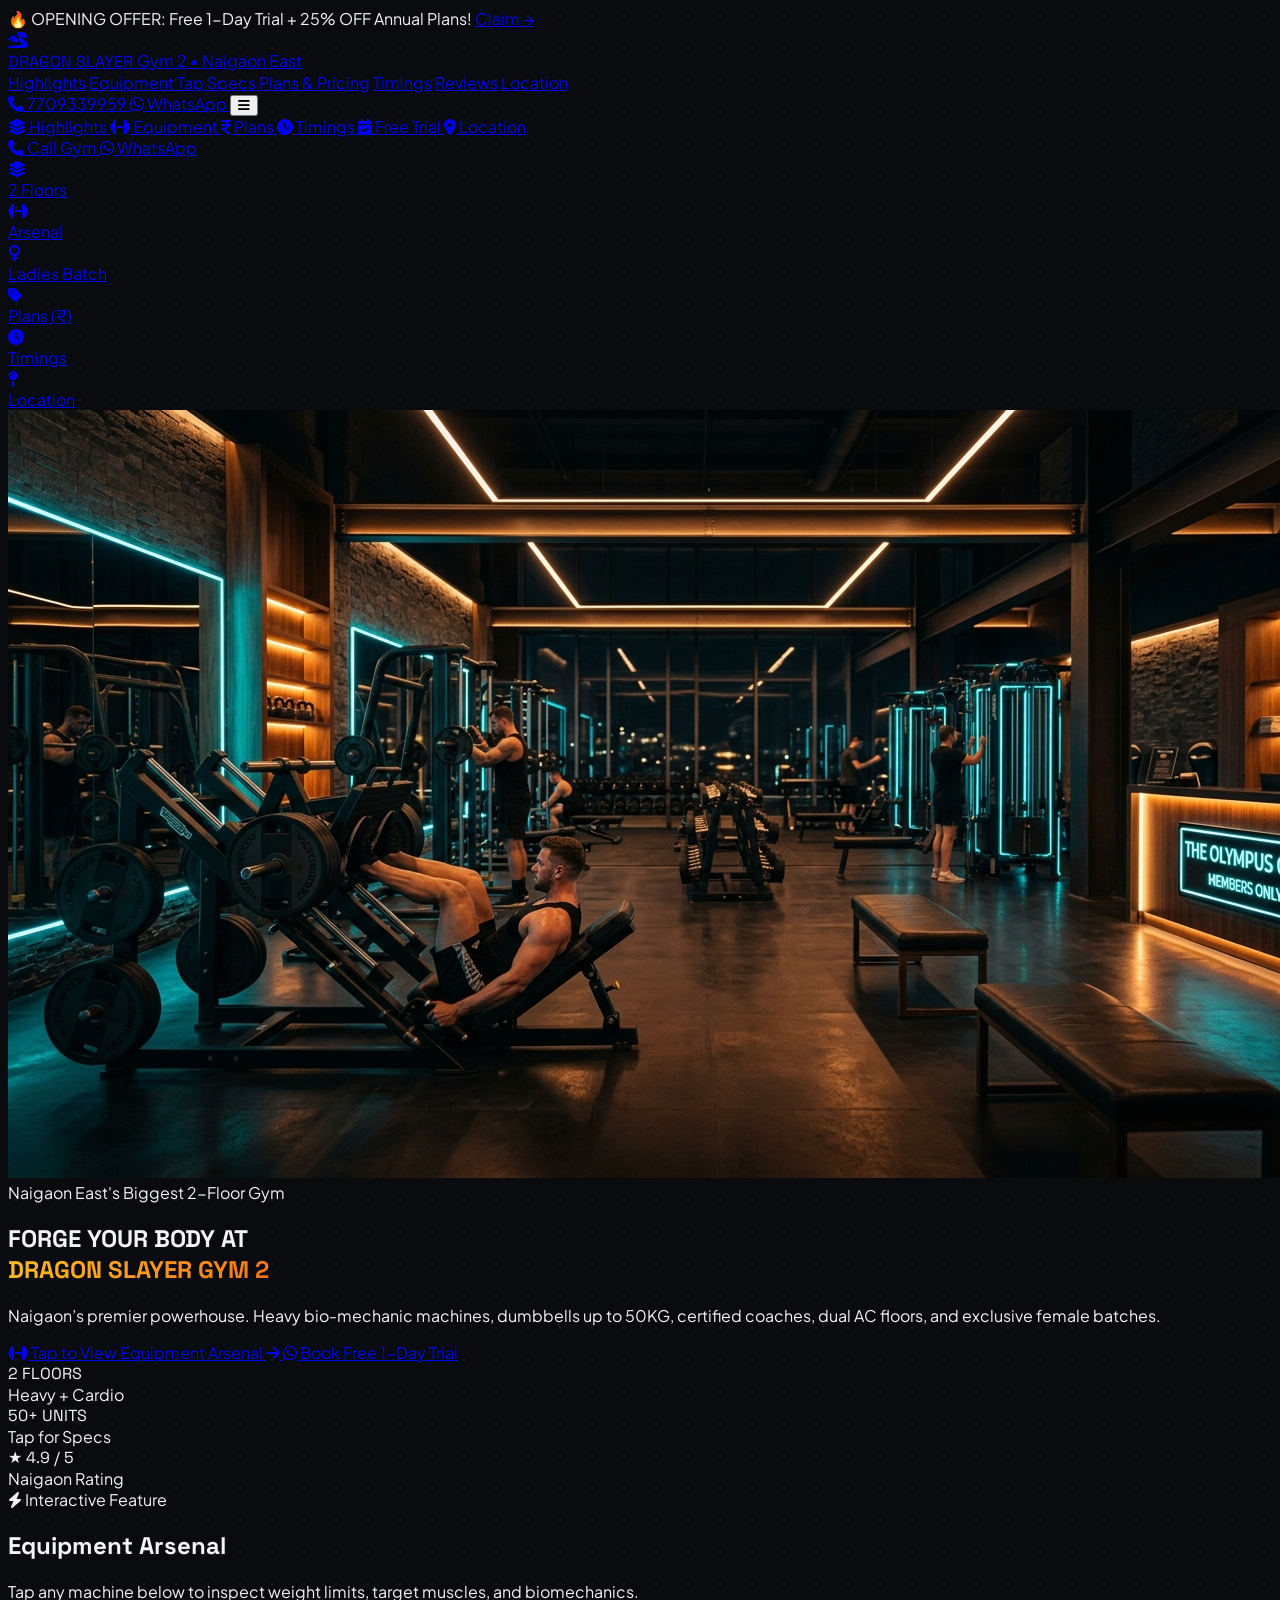
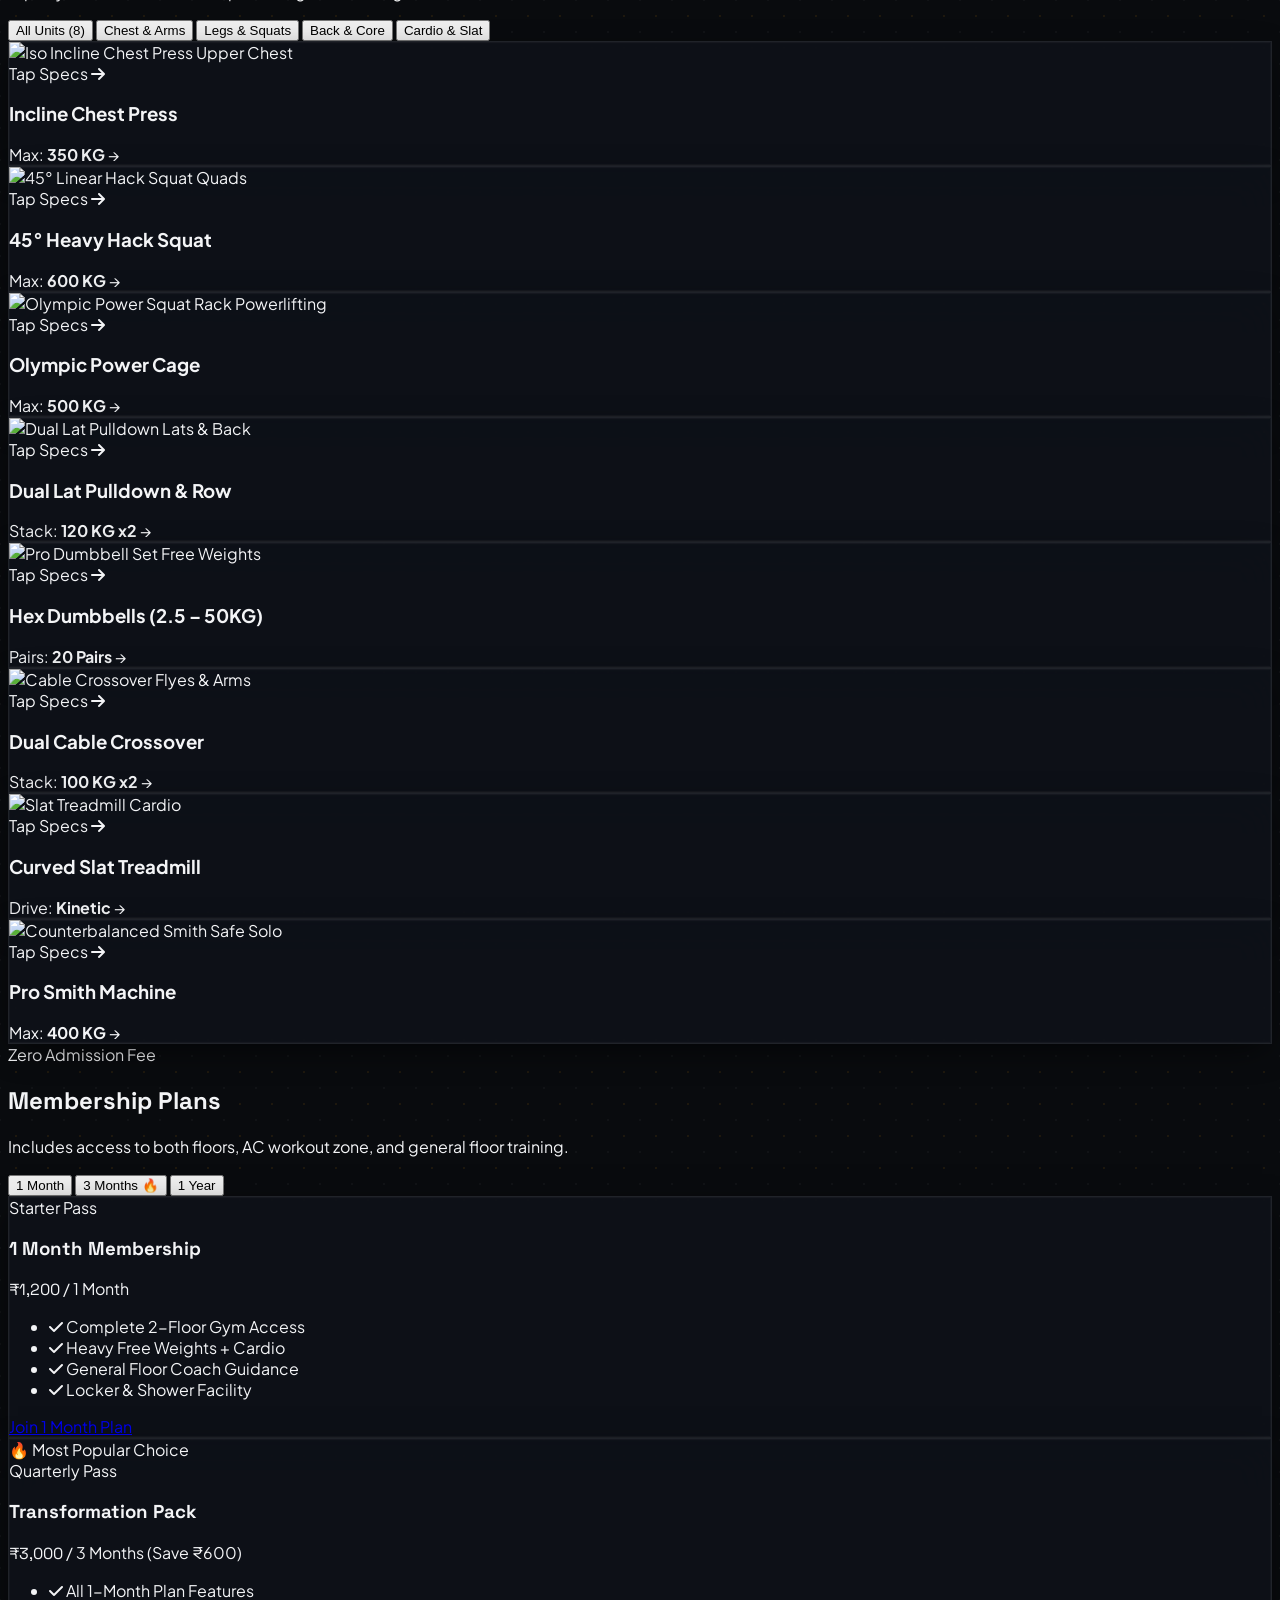
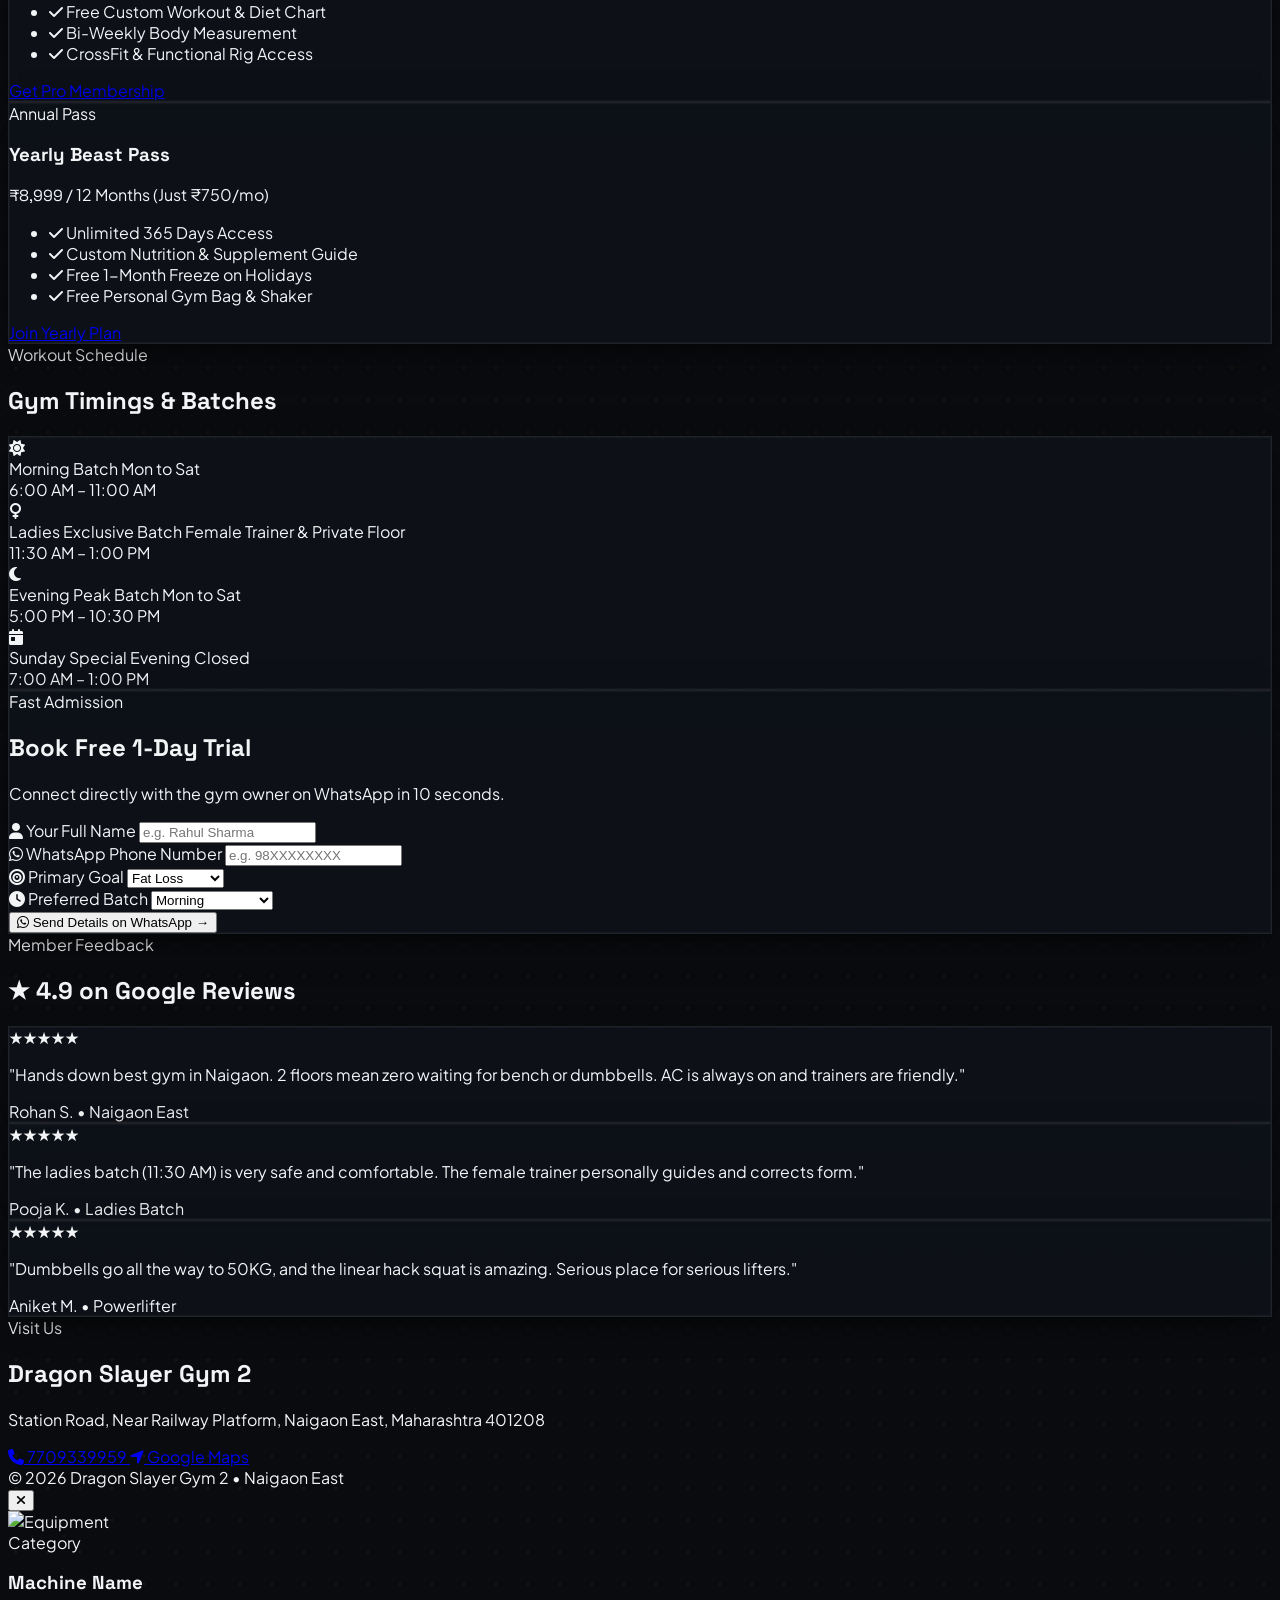
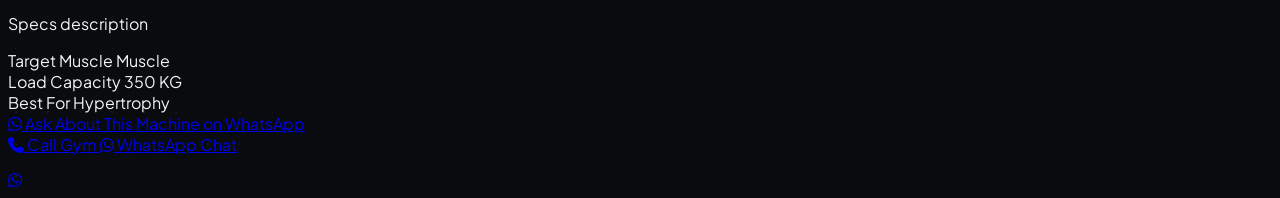
==== commit a78e43d8: "feat(design): implement dramatic visual revamp with cinematic hero, glowing dark glass cards, and hi" ====
--- a/gym-standard-website.html
+++ b/gym-standard-website.html
@@ -37,9 +37,19 @@
       -webkit-text-fill-color: transparent;
     }
     .glass-card {
-      background: rgba(18, 22, 29, 0.92);
-      backdrop-filter: blur(16px);
+      background: rgba(14, 18, 26, 0.88);
+      backdrop-filter: blur(20px);
+      -webkit-backdrop-filter: blur(20px);
       border: 1px solid rgba(255, 255, 255, 0.08);
+      box-shadow: 0 10px 35px -10px rgba(0, 0, 0, 0.8), 0 0 1px 1px rgba(255, 255, 255, 0.04) inset;
+    }
+    .glass-card-glow {
+      box-shadow: 0 0 45px rgba(245, 158, 11, 0.18), 0 10px 35px -10px rgba(0, 0, 0, 0.9);
+    }
+    .bg-grid-pattern {
+      background-image: radial-gradient(rgba(245, 158, 11, 0.09) 1px, transparent 1px), radial-gradient(rgba(255, 255, 255, 0.03) 1px, transparent 1px);
+      background-size: 32px 32px;
+      background-position: 0 0, 16px 16px;
     }
     /* Hide scrollbars for app-like horizontal scrolls */
     .no-scrollbar::-webkit-scrollbar {
@@ -65,7 +75,7 @@
     }
   </style>
 </head>
-<body class="antialiased pb-24 md:pb-0 select-none sm:select-auto">
+<body class="antialiased pb-24 md:pb-0 select-none sm:select-auto bg-grid-pattern">
 
   <!-- TOP PROMO BANNER (COMPACT ON MOBILE) -->
   <div class="bg-gradient-to-r from-amber-600 via-orange-600 to-red-600 text-black text-[11px] sm:text-xs font-bold text-center py-2 px-3 flex items-center justify-center gap-1.5 shadow-sm">
@@ -164,7 +174,7 @@
       <div class="flex items-center gap-3.5 overflow-x-auto no-scrollbar py-1 text-center">
         <!-- Story 1: 2 Floors -->
         <a href="#facilities" class="flex flex-col items-center gap-1 shrink-0 group">
-          <div class="w-14 h-14 rounded-full p-[2px] bg-gradient-to-tr from-amber-500 via-red-500 to-amber-300 shadow-md">
+          <div class="w-14 h-14 rounded-full p-[2.5px] bg-gradient-to-tr from-amber-500 via-orange-500 to-amber-300 shadow-[0_0_20px_rgba(245,158,11,0.4)]">
             <div class="w-full h-full rounded-full bg-[#12161d] flex items-center justify-center text-amber-400 text-lg group-active:scale-90 transition">
               <i class="fa-solid fa-layer-group"></i>
             </div>
@@ -225,53 +235,64 @@
     </div>
   </section>
 
-  <!-- HERO SECTION (MOBILE FOCUSED) -->
-  <section class="relative pt-6 pb-12 sm:pt-12 sm:pb-20 overflow-hidden">
-    <div class="absolute top-1/4 left-1/2 -translate-x-1/2 -translate-y-1/2 w-[340px] sm:w-[600px] h-[260px] sm:h-[380px] bg-amber-500/15 blur-[90px] sm:blur-[130px] rounded-full pointer-events-none"></div>
-
-    <div class="max-w-6xl mx-auto px-4 relative z-10">
-      <div class="text-left sm:text-center max-w-2xl mx-auto">
-        <!-- Location Pill -->
-        <div class="inline-flex items-center gap-2 px-3 py-1 rounded-full bg-zinc-800/90 border border-zinc-700 text-amber-400 text-[11px] font-semibold mb-3.5 shadow-sm">
-          <span class="w-2 h-2 rounded-full bg-emerald-400 animate-pulse"></span>
-          <span>Naigaon East's Biggest 2-Floor Gym</span>
-        </div>
-
-        <h1 class="heading-font text-2xl xs:text-3xl sm:text-5xl font-extrabold tracking-tight text-white leading-tight mb-3">
+  <!-- HERO SECTION (CINEMATIC ATHLETIC REVAMP) -->
+  <section class="relative min-h-[580px] sm:min-h-[660px] flex items-center justify-center pt-8 pb-16 sm:py-24 overflow-hidden border-b border-white/10">
+    <!-- Cinematic Background Image with Gradient Overlay -->
+    <div class="absolute inset-0 z-0">
+      <img src="assets/hero_bg.jpg" alt="Dragon Slayer Gym Floor" class="w-full h-full object-cover object-center scale-105 filter brightness-[0.38] contrast-[1.2]">
+      <!-- Deep Cinematic Gradients for Contrast & Readability -->
+      <div class="absolute inset-0 bg-gradient-to-t from-[#090b0e] via-[#090b0e]/85 to-[#090b0e]/60"></div>
+      <div class="absolute inset-0 bg-gradient-to-r from-[#090b0e]/90 via-transparent to-[#090b0e]/90"></div>
+      <div class="absolute -top-32 left-1/2 -translate-x-1/2 w-[550px] sm:w-[900px] h-[400px] bg-amber-500/20 blur-[140px] rounded-full pointer-events-none"></div>
+    </div>
+
+    <div class="max-w-6xl mx-auto px-4 relative z-10 text-center w-full">
+      <div class="max-w-3xl mx-auto flex flex-col items-center">
+        <!-- Glowing Location Pill Badge -->
+        <div class="inline-flex items-center gap-2.5 px-4 py-1.5 rounded-full bg-black/70 backdrop-blur-xl border border-amber-500/40 text-amber-300 text-xs font-bold mb-4 shadow-[0_0_25px_rgba(245,158,11,0.25)]">
+          <span class="flex h-2.5 w-2.5 relative">
+            <span class="animate-ping absolute inline-flex h-full w-full rounded-full bg-emerald-400 opacity-75"></span>
+            <span class="relative inline-flex rounded-full h-2.5 w-2.5 bg-emerald-500"></span>
+          </span>
+          <span class="tracking-wider uppercase text-[11px] sm:text-xs">Naigaon East's Biggest 2-Floor Gym</span>
+        </div>
+
+        <!-- Bold High-Impact Headline -->
+        <h1 class="heading-font text-3xl xs:text-4xl sm:text-6xl font-extrabold tracking-tight text-white leading-[1.08] mb-4">
           FORGE YOUR BODY AT <br>
-          <span class="gold-gradient-text">DRAGON SLAYER GYM 2</span>
+          <span class="gold-gradient-text drop-shadow-[0_4px_28px_rgba(245,158,11,0.4)]">DRAGON SLAYER GYM 2</span>
         </h1>
 
-        <p class="text-zinc-300 text-xs sm:text-base leading-relaxed mb-6">
-          Heavy bio-mechanic machines, dumbbells up to 50KG, certified personal trainers, full AC floors, and exclusive female batches.
+        <p class="text-zinc-200 text-xs sm:text-base max-w-2xl leading-relaxed mb-7 font-normal drop-shadow-sm">
+          Naigaon’s premier powerhouse. Heavy bio-mechanic machines, dumbbells up to 50KG, certified coaches, dual AC floors, and exclusive female batches.
         </p>
 
-        <!-- Mobile Primary Call-To-Actions (Large Touch Targets) -->
-        <div class="flex flex-col sm:flex-row items-stretch sm:items-center justify-center gap-2.5 sm:gap-3.5 mb-8">
-          <a href="#equipment" class="py-3.5 px-5 rounded-xl bg-gradient-to-r from-amber-500 via-amber-400 to-amber-500 hover:brightness-110 active:scale-[0.98] text-black font-black text-xs sm:text-sm tracking-wide transition-all shadow-lg shadow-amber-500/25 hover:shadow-amber-500/40 flex items-center justify-center gap-2.5 group">
-            <i class="fa-solid fa-dumbbell transition-transform group-hover:rotate-12"></i>
+        <!-- Primary Action Buttons with Ambient Shadows -->
+        <div class="flex flex-col sm:flex-row items-stretch sm:items-center justify-center gap-3 w-full sm:w-auto mb-10">
+          <a href="#equipment" class="py-4 px-6 rounded-2xl bg-gradient-to-r from-amber-500 via-amber-400 to-amber-500 hover:brightness-110 active:scale-[0.98] text-black font-black text-xs sm:text-sm uppercase tracking-wider transition-all shadow-[0_0_35px_rgba(245,158,11,0.4)] hover:shadow-[0_0_50px_rgba(245,158,11,0.6)] flex items-center justify-center gap-2.5 group">
+            <i class="fa-solid fa-dumbbell text-base transition-transform group-hover:rotate-12"></i>
             <span>Tap to View Equipment Arsenal</span>
-            <i class="fa-solid fa-arrow-right text-[11px] transition-transform group-hover:translate-x-1"></i>
+            <i class="fa-solid fa-arrow-right text-xs transition-transform group-hover:translate-x-1"></i>
           </a>
-          <a href="https://wa.me/917709339959?text=Hello%20Sir%2C%20can%20I%20book%20a%20free%201-day%20trial%20workout%20at%20Dragon%20Slayer%20Gym%202%3F" target="_blank" class="py-3.5 px-5 rounded-xl bg-zinc-900/90 hover:bg-zinc-800 border border-white/10 hover:border-emerald-500/40 active:scale-[0.98] text-white font-bold text-xs sm:text-sm transition-all shadow-md flex items-center justify-center gap-2.5">
-            <i class="fa-brands fa-whatsapp text-emerald-400 text-base"></i>
+          <a href="https://wa.me/917709339959?text=Hello%20Sir%2C%20can%20I%20book%20a%20free%201-day%20trial%20workout%20at%20Dragon%20Slayer%20Gym%202%3F" target="_blank" class="py-4 px-6 rounded-2xl bg-black/60 hover:bg-black/80 backdrop-blur-xl border border-white/20 hover:border-emerald-500/60 active:scale-[0.98] text-white font-bold text-xs sm:text-sm transition-all shadow-xl flex items-center justify-center gap-2.5 group">
+            <i class="fa-brands fa-whatsapp text-emerald-400 text-lg group-hover:scale-110 transition-transform"></i>
             <span>Book Free 1-Day Trial</span>
           </a>
         </div>
 
-        <!-- 3 Quick Mobile Stats -->
-        <div class="grid grid-cols-3 gap-2 p-3 rounded-2xl bg-zinc-900/80 border border-white/5 text-center">
-          <div>
-            <div class="text-base sm:text-2xl font-extrabold text-white heading-font">2 FLOORS</div>
-            <div class="text-[11px] sm:text-xs text-zinc-400">Heavy + Cardio</div>
-          </div>
-          <div class="border-x border-white/10">
-            <div class="text-base sm:text-2xl font-extrabold text-amber-400 heading-font">50+ UNITS</div>
-            <div class="text-[11px] sm:text-xs text-zinc-400">Tap for Specs</div>
-          </div>
-          <div>
-            <div class="text-base sm:text-2xl font-extrabold text-emerald-400 heading-font">★ 4.9 / 5</div>
-            <div class="text-[11px] sm:text-xs text-zinc-400">Naigaon Rating</div>
+        <!-- 3 Floating Glowing Stat Tiles -->
+        <div class="grid grid-cols-3 gap-2 sm:gap-3.5 w-full max-w-xl p-2 sm:p-2.5 rounded-2xl bg-black/60 backdrop-blur-2xl border border-white/10 shadow-2xl">
+          <div class="p-3 sm:p-4 rounded-xl bg-white/[0.03] border border-white/5">
+            <div class="text-lg sm:text-2xl font-black text-white heading-font">2 FLOORS</div>
+            <div class="text-[11px] sm:text-xs text-zinc-400 font-medium mt-0.5">Heavy + Cardio</div>
+          </div>
+          <div class="p-3 sm:p-4 rounded-xl bg-amber-500/[0.08] border border-amber-500/25 shadow-[0_0_20px_rgba(245,158,11,0.1)_inset]">
+            <div class="text-lg sm:text-2xl font-black text-amber-400 heading-font">50+ UNITS</div>
+            <div class="text-[11px] sm:text-xs text-amber-200 font-semibold mt-0.5">Tap for Specs</div>
+          </div>
+          <div class="p-3 sm:p-4 rounded-xl bg-emerald-500/[0.08] border border-emerald-500/25 shadow-[0_0_20px_rgba(16,185,129,0.1)_inset]">
+            <div class="text-lg sm:text-2xl font-black text-emerald-400 heading-font">★ 4.9 / 5</div>
+            <div class="text-[11px] sm:text-xs text-emerald-200 font-semibold mt-0.5">Naigaon Rating</div>
           </div>
         </div>
       </div>
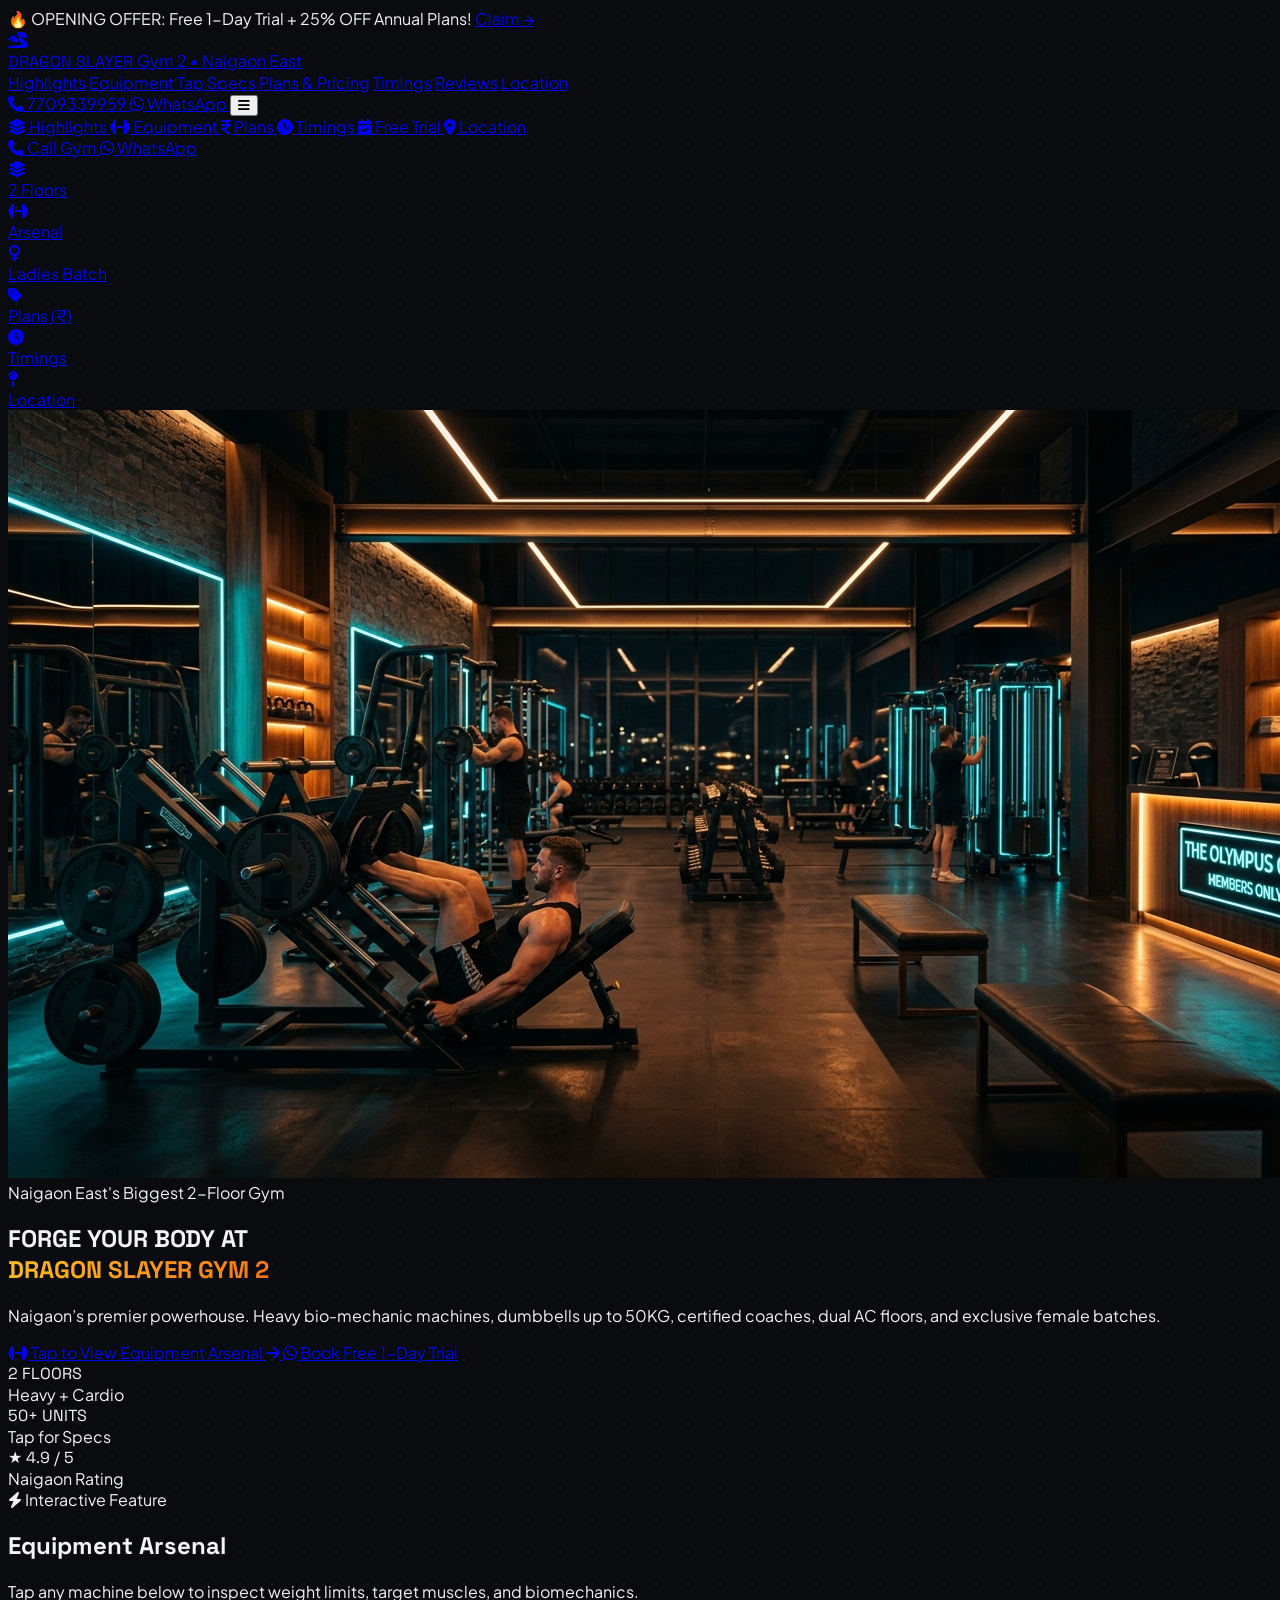
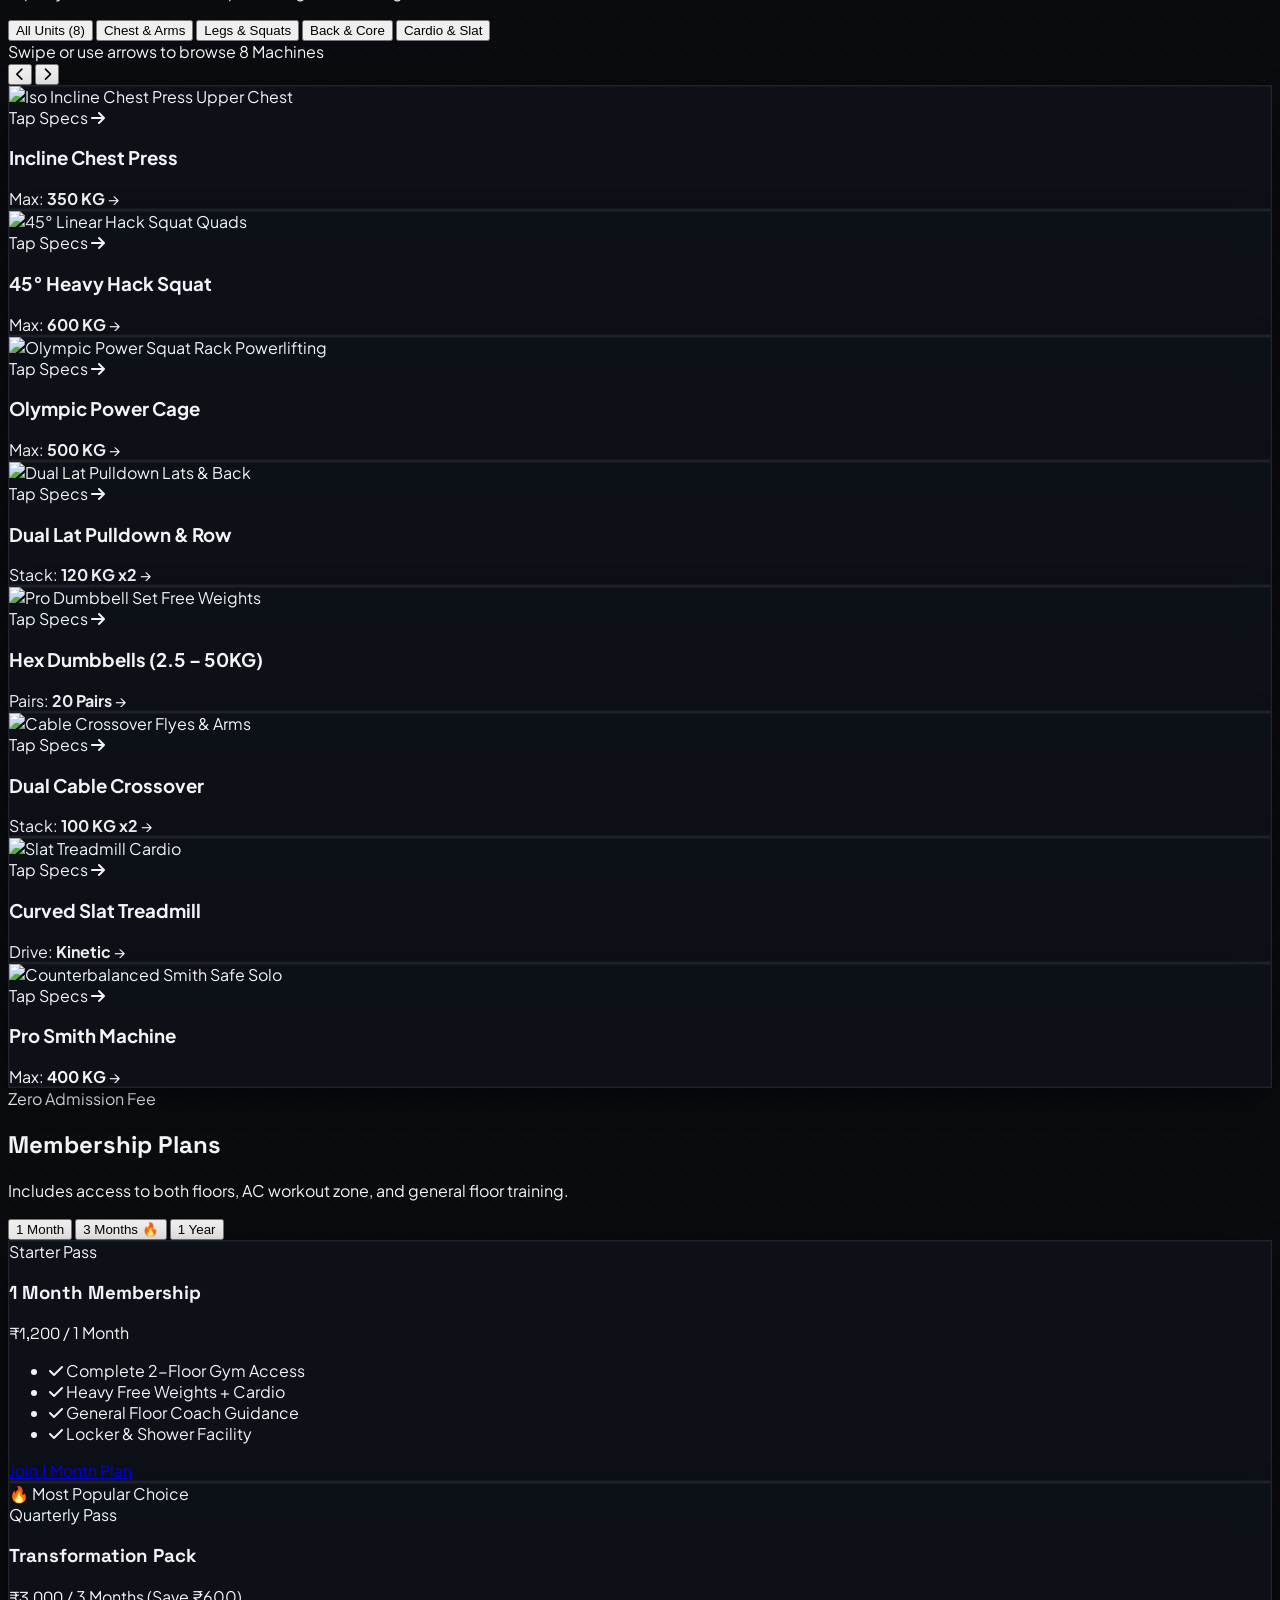
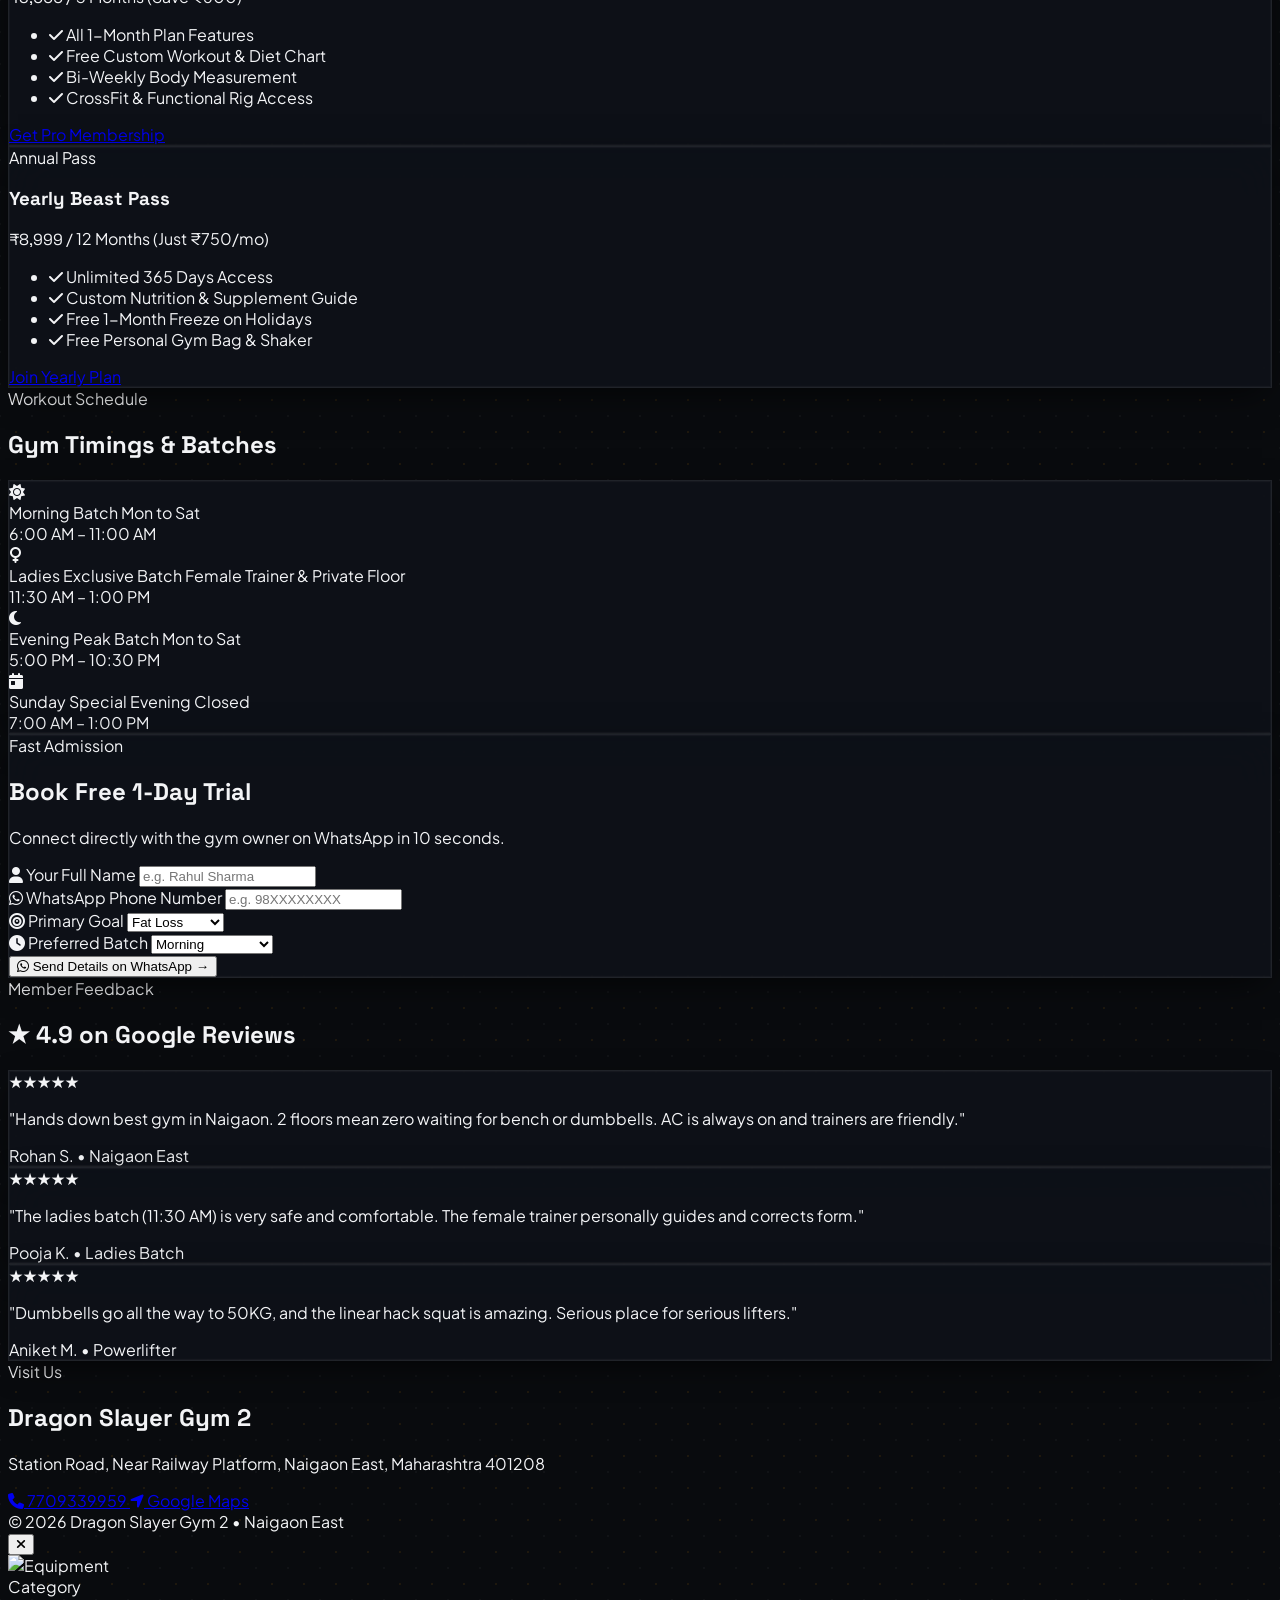
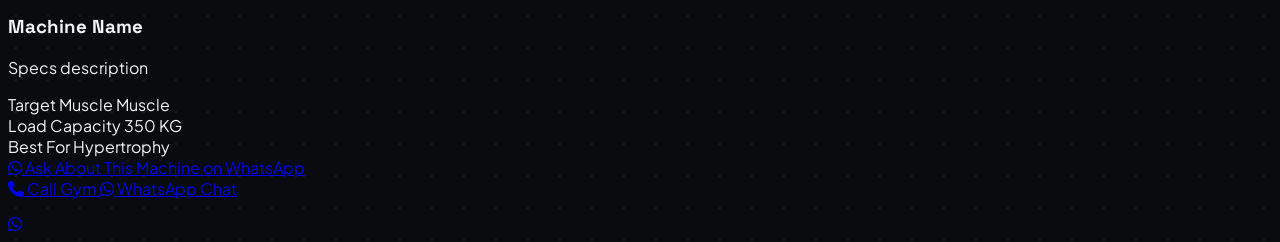
==== commit a856bd86: "feat(interaction): add athletic glowing mouse cursor effect and touch-swipeable photo carousel slide" ====
--- a/gym-standard-website.html
+++ b/gym-standard-website.html
@@ -73,6 +73,25 @@
         transform: translateY(0);
       }
     }
+  
+    /* Custom Glowing Athletic Cursor */
+    @media (hover: none) and (pointer: coarse) {
+      .custom-cursor-dot, .custom-cursor-ring {
+        display: none !important;
+      }
+    }
+    @media (min-width: 1024px) {
+      .cursor-hover {
+        transform: translate(-50%, -50%) scale(1.65) !important;
+        background: rgba(245, 158, 11, 0.16) !important;
+        border-color: #fbbf24 !important;
+        box-shadow: 0 0 25px rgba(245, 158, 11, 0.5) !important;
+      }
+      .cursor-dot-hover {
+        transform: translate(-50%, -50%) scale(0.6) !important;
+      }
+    }
+
   </style>
 </head>
 <body class="antialiased pb-24 md:pb-0 select-none sm:select-auto bg-grid-pattern">
@@ -320,9 +339,26 @@
       </div>
 
       <!-- Equipment Cards Grid (2-Column on Mobile, 4-Column on Desktop) -->
-      <div class="grid grid-cols-2 lg:grid-cols-4 gap-3 sm:gap-4" id="equipGrid">
+            <!-- Carousel Controls Header -->
+      <div class="flex items-center justify-between mb-4">
+        <div class="flex items-center gap-2">
+          <span class="text-xs font-semibold text-zinc-400">Swipe or use arrows to browse</span>
+          <span class="text-[10px] bg-amber-500/10 text-amber-300 border border-amber-500/30 px-2.5 py-0.5 rounded-full font-bold">8 Machines</span>
+        </div>
+        <div class="flex items-center gap-2">
+          <button id="equipPrevBtn" class="w-10 h-10 rounded-full bg-zinc-900/90 border border-white/10 hover:border-amber-400 text-zinc-300 hover:text-amber-400 flex items-center justify-center transition-all shadow-md active:scale-95" aria-label="Previous Slide">
+            <i class="fa-solid fa-chevron-left text-xs"></i>
+          </button>
+          <button id="equipNextBtn" class="w-10 h-10 rounded-full bg-zinc-900/90 border border-white/10 hover:border-amber-400 text-zinc-300 hover:text-amber-400 flex items-center justify-center transition-all shadow-md active:scale-95" aria-label="Next Slide">
+            <i class="fa-solid fa-chevron-right text-xs"></i>
+          </button>
+        </div>
+      </div>
+
+      <!-- Equipment Carousel Track (Smooth Swipe & Snap) -->
+      <div class="flex gap-4 overflow-x-auto no-scrollbar scroll-smooth snap-x snap-mandatory py-2 pb-5" id="equipGrid">
         <!-- Machine 1: Incline Chest Press -->
-        <div class="equip-card glass-card rounded-xl sm:rounded-2xl overflow-hidden cursor-pointer active:scale-[0.98] hover:border-amber-500/50 hover:shadow-[0_10px_30px_-10px_rgba(245,158,11,0.22)] transition-all duration-300 group" data-cat="chest" data-id="incline_press">
+        <div class="equip-card glass-card rounded-2xl overflow-hidden cursor-pointer snap-start shrink-0 w-[78vw] xs:w-[270px] sm:w-[290px] lg:w-[calc(25%-12px)] active:scale-[0.98] hover:border-amber-500/50 hover:shadow-[0_10px_30px_-10px_rgba(245,158,11,0.25)] transition-all duration-300 group" data-cat="chest" data-id="incline_press">
           <div class="relative aspect-square sm:aspect-[4/3] bg-zinc-900 overflow-hidden">
             <img class="w-full h-full object-cover group-hover:scale-105 transition-transform duration-500 ease-out" src="https://images.unsplash.com/photo-1581009146145-b5ef050c2e1e?auto=format&fit=crop&w=500&q=80" alt="Iso Incline Chest Press" class="w-full h-full object-cover">
             <span class="absolute top-2 left-2 bg-black/80 backdrop-blur-md text-[11px] uppercase font-bold text-amber-400 px-1.5 py-0.5 rounded border border-white/10">Upper Chest</span>
@@ -341,7 +377,7 @@
         </div>
 
         <!-- Machine 2: Hack Squat -->
-        <div class="equip-card glass-card rounded-xl sm:rounded-2xl overflow-hidden cursor-pointer active:scale-[0.98] hover:border-amber-500/50 hover:shadow-[0_10px_30px_-10px_rgba(245,158,11,0.22)] transition-all duration-300 group" data-cat="legs" data-id="hack_squat">
+        <div class="equip-card glass-card rounded-2xl overflow-hidden cursor-pointer snap-start shrink-0 w-[78vw] xs:w-[270px] sm:w-[290px] lg:w-[calc(25%-12px)] active:scale-[0.98] hover:border-amber-500/50 hover:shadow-[0_10px_30px_-10px_rgba(245,158,11,0.25)] transition-all duration-300 group" data-cat="legs" data-id="hack_squat">
           <div class="relative aspect-square sm:aspect-[4/3] bg-zinc-900 overflow-hidden">
             <img class="w-full h-full object-cover group-hover:scale-105 transition-transform duration-500 ease-out" src="https://images.unsplash.com/photo-1534438327276-14e5300c3a48?auto=format&fit=crop&w=500&q=80" alt="45° Linear Hack Squat" class="w-full h-full object-cover">
             <span class="absolute top-2 left-2 bg-black/80 backdrop-blur-md text-[11px] uppercase font-bold text-amber-400 px-1.5 py-0.5 rounded border border-white/10">Quads</span>
@@ -360,7 +396,7 @@
         </div>
 
         <!-- Machine 3: Power Squat Rack -->
-        <div class="equip-card glass-card rounded-xl sm:rounded-2xl overflow-hidden cursor-pointer active:scale-[0.98] hover:border-amber-500/50 hover:shadow-[0_10px_30px_-10px_rgba(245,158,11,0.22)] transition-all duration-300 group" data-cat="legs" data-id="power_rack">
+        <div class="equip-card glass-card rounded-2xl overflow-hidden cursor-pointer snap-start shrink-0 w-[78vw] xs:w-[270px] sm:w-[290px] lg:w-[calc(25%-12px)] active:scale-[0.98] hover:border-amber-500/50 hover:shadow-[0_10px_30px_-10px_rgba(245,158,11,0.25)] transition-all duration-300 group" data-cat="legs" data-id="power_rack">
           <div class="relative aspect-square sm:aspect-[4/3] bg-zinc-900 overflow-hidden">
             <img class="w-full h-full object-cover group-hover:scale-105 transition-transform duration-500 ease-out" src="https://images.unsplash.com/photo-1517838277536-f5f99be501cd?auto=format&fit=crop&w=500&q=80" alt="Olympic Power Squat Rack" class="w-full h-full object-cover">
             <span class="absolute top-2 left-2 bg-black/80 backdrop-blur-md text-[11px] uppercase font-bold text-amber-400 px-1.5 py-0.5 rounded border border-white/10">Powerlifting</span>
@@ -379,7 +415,7 @@
         </div>
 
         <!-- Machine 4: Lat Pulldown & Row -->
-        <div class="equip-card glass-card rounded-xl sm:rounded-2xl overflow-hidden cursor-pointer active:scale-[0.98] hover:border-amber-500/50 hover:shadow-[0_10px_30px_-10px_rgba(245,158,11,0.22)] transition-all duration-300 group" data-cat="back" data-id="lat_pulldown">
+        <div class="equip-card glass-card rounded-2xl overflow-hidden cursor-pointer snap-start shrink-0 w-[78vw] xs:w-[270px] sm:w-[290px] lg:w-[calc(25%-12px)] active:scale-[0.98] hover:border-amber-500/50 hover:shadow-[0_10px_30px_-10px_rgba(245,158,11,0.25)] transition-all duration-300 group" data-cat="back" data-id="lat_pulldown">
           <div class="relative aspect-square sm:aspect-[4/3] bg-zinc-900 overflow-hidden">
             <img class="w-full h-full object-cover group-hover:scale-105 transition-transform duration-500 ease-out" src="https://images.unsplash.com/photo-1526506118085-60ce8714f8c5?auto=format&fit=crop&w=500&q=80" alt="Dual Lat Pulldown" class="w-full h-full object-cover">
             <span class="absolute top-2 left-2 bg-black/80 backdrop-blur-md text-[11px] uppercase font-bold text-amber-400 px-1.5 py-0.5 rounded border border-white/10">Lats & Back</span>
@@ -398,7 +434,7 @@
         </div>
 
         <!-- Machine 5: Heavy Dumbbells up to 50KG -->
-        <div class="equip-card glass-card rounded-xl sm:rounded-2xl overflow-hidden cursor-pointer active:scale-[0.98] hover:border-amber-500/50 hover:shadow-[0_10px_30px_-10px_rgba(245,158,11,0.22)] transition-all duration-300 group" data-cat="chest" data-id="dumbbells">
+        <div class="equip-card glass-card rounded-2xl overflow-hidden cursor-pointer snap-start shrink-0 w-[78vw] xs:w-[270px] sm:w-[290px] lg:w-[calc(25%-12px)] active:scale-[0.98] hover:border-amber-500/50 hover:shadow-[0_10px_30px_-10px_rgba(245,158,11,0.25)] transition-all duration-300 group" data-cat="chest" data-id="dumbbells">
           <div class="relative aspect-square sm:aspect-[4/3] bg-zinc-900 overflow-hidden">
             <img class="w-full h-full object-cover group-hover:scale-105 transition-transform duration-500 ease-out" src="https://images.unsplash.com/photo-1583454110551-21f2fa2afe61?auto=format&fit=crop&w=500&q=80" alt="Pro Dumbbell Set" class="w-full h-full object-cover">
             <span class="absolute top-2 left-2 bg-black/80 backdrop-blur-md text-[11px] uppercase font-bold text-amber-400 px-1.5 py-0.5 rounded border border-white/10">Free Weights</span>
@@ -417,7 +453,7 @@
         </div>
 
         <!-- Machine 6: Cable Crossover -->
-        <div class="equip-card glass-card rounded-xl sm:rounded-2xl overflow-hidden cursor-pointer active:scale-[0.98] hover:border-amber-500/50 hover:shadow-[0_10px_30px_-10px_rgba(245,158,11,0.22)] transition-all duration-300 group" data-cat="chest" data-id="cable_crossover">
+        <div class="equip-card glass-card rounded-2xl overflow-hidden cursor-pointer snap-start shrink-0 w-[78vw] xs:w-[270px] sm:w-[290px] lg:w-[calc(25%-12px)] active:scale-[0.98] hover:border-amber-500/50 hover:shadow-[0_10px_30px_-10px_rgba(245,158,11,0.25)] transition-all duration-300 group" data-cat="chest" data-id="cable_crossover">
           <div class="relative aspect-square sm:aspect-[4/3] bg-zinc-900 overflow-hidden">
             <img class="w-full h-full object-cover group-hover:scale-105 transition-transform duration-500 ease-out" src="https://images.unsplash.com/photo-1576678927484-cc907957088c?auto=format&fit=crop&w=500&q=80" alt="Cable Crossover" class="w-full h-full object-cover">
             <span class="absolute top-2 left-2 bg-black/80 backdrop-blur-md text-[11px] uppercase font-bold text-amber-400 px-1.5 py-0.5 rounded border border-white/10">Flyes & Arms</span>
@@ -436,7 +472,7 @@
         </div>
 
         <!-- Machine 7: Curved Slat Treadmill -->
-        <div class="equip-card glass-card rounded-xl sm:rounded-2xl overflow-hidden cursor-pointer active:scale-[0.98] hover:border-amber-500/50 hover:shadow-[0_10px_30px_-10px_rgba(245,158,11,0.22)] transition-all duration-300 group" data-cat="cardio" data-id="slat_treadmill">
+        <div class="equip-card glass-card rounded-2xl overflow-hidden cursor-pointer snap-start shrink-0 w-[78vw] xs:w-[270px] sm:w-[290px] lg:w-[calc(25%-12px)] active:scale-[0.98] hover:border-amber-500/50 hover:shadow-[0_10px_30px_-10px_rgba(245,158,11,0.25)] transition-all duration-300 group" data-cat="cardio" data-id="slat_treadmill">
           <div class="relative aspect-square sm:aspect-[4/3] bg-zinc-900 overflow-hidden">
             <img class="w-full h-full object-cover group-hover:scale-105 transition-transform duration-500 ease-out" src="https://images.unsplash.com/photo-1540497077202-7c8a3999166f?auto=format&fit=crop&w=500&q=80" alt="Slat Treadmill" class="w-full h-full object-cover">
             <span class="absolute top-2 left-2 bg-black/80 backdrop-blur-md text-[11px] uppercase font-bold text-amber-400 px-1.5 py-0.5 rounded border border-white/10">Cardio</span>
@@ -455,7 +491,7 @@
         </div>
 
         <!-- Machine 8: Smith Machine -->
-        <div class="equip-card glass-card rounded-xl sm:rounded-2xl overflow-hidden cursor-pointer active:scale-[0.98] hover:border-amber-500/50 hover:shadow-[0_10px_30px_-10px_rgba(245,158,11,0.22)] transition-all duration-300 group" data-cat="legs" data-id="smith_machine">
+        <div class="equip-card glass-card rounded-2xl overflow-hidden cursor-pointer snap-start shrink-0 w-[78vw] xs:w-[270px] sm:w-[290px] lg:w-[calc(25%-12px)] active:scale-[0.98] hover:border-amber-500/50 hover:shadow-[0_10px_30px_-10px_rgba(245,158,11,0.25)] transition-all duration-300 group" data-cat="legs" data-id="smith_machine">
           <div class="relative aspect-square sm:aspect-[4/3] bg-zinc-900 overflow-hidden">
             <img class="w-full h-full object-cover group-hover:scale-105 transition-transform duration-500 ease-out" src="https://images.unsplash.com/photo-1576678927484-cc907957088c?auto=format&fit=crop&w=500&q=80" alt="Counterbalanced Smith" class="w-full h-full object-cover">
             <span class="absolute top-2 left-2 bg-black/80 backdrop-blur-md text-[11px] uppercase font-bold text-amber-400 px-1.5 py-0.5 rounded border border-white/10">Safe Solo</span>
@@ -1061,6 +1097,71 @@
         window.open(`https://wa.me/917709339959?text=${encodeURIComponent(text)}`, '_blank');
       });
     }
+  
+    // CUSTOM ATHLETIC GLOWING MOUSE CURSOR
+    const cursorDot = document.getElementById('cursorDot');
+    const cursorRing = document.getElementById('cursorRing');
+    if (cursorDot && cursorRing && window.matchMedia('(hover: hover) and (pointer: fine)').matches) {
+      let mouseX = -100, mouseY = -100;
+      let ringX = -100, ringY = -100;
+
+      window.addEventListener('mousemove', (e) => {
+        mouseX = e.clientX;
+        mouseY = e.clientY;
+        cursorDot.style.opacity = '1';
+        cursorRing.style.opacity = '1';
+        cursorDot.style.left = `${mouseX}px`;
+        cursorDot.style.top = `${mouseY}px`;
+      });
+
+      window.addEventListener('mouseleave', () => {
+        cursorDot.style.opacity = '0';
+        cursorRing.style.opacity = '0';
+      });
+
+      function renderRing() {
+        ringX += (mouseX - ringX) * 0.18;
+        ringY += (mouseY - ringY) * 0.18;
+        cursorRing.style.left = `${ringX}px`;
+        cursorRing.style.top = `${ringY}px`;
+        requestAnimationFrame(renderRing);
+      }
+      requestAnimationFrame(renderRing);
+
+      const interactiveElements = document.querySelectorAll('a, button, input, select, .equip-card, .cat-btn, .plan-tab-btn, .s-plan-btn');
+      interactiveElements.forEach(el => {
+        el.addEventListener('mouseenter', () => {
+          cursorRing.classList.add('cursor-hover');
+          cursorDot.classList.add('cursor-dot-hover');
+        });
+        el.addEventListener('mouseleave', () => {
+          cursorRing.classList.remove('cursor-hover');
+          cursorDot.classList.remove('cursor-dot-hover');
+        });
+      });
+    }
+
+    // Equipment Carousel Controls
+    const equipGrid = document.getElementById('equipGrid');
+    const prevBtn = document.getElementById('equipPrevBtn');
+    const nextBtn = document.getElementById('equipNextBtn');
+    if (equipGrid && prevBtn && nextBtn) {
+      prevBtn.addEventListener('click', () => {
+        const card = equipGrid.querySelector('.equip-card:not([style*="display: none"])');
+        const cardWidth = card ? card.offsetWidth + 16 : 300;
+        equipGrid.scrollBy({ left: -cardWidth, behavior: 'smooth' });
+      });
+      nextBtn.addEventListener('click', () => {
+        const card = equipGrid.querySelector('.equip-card:not([style*="display: none"])');
+        const cardWidth = card ? card.offsetWidth + 16 : 300;
+        equipGrid.scrollBy({ left: cardWidth, behavior: 'smooth' });
+      });
+    }
+
   </script>
+  <!-- CUSTOM ATHLETIC GLOWING MOUSE CURSOR (DESKTOP ONLY) -->
+  <div id="cursorDot" class="custom-cursor-dot fixed pointer-events-none z-[9999] -translate-x-1/2 -translate-y-1/2 w-2.5 h-2.5 rounded-full bg-amber-400 shadow-[0_0_14px_rgba(245,158,11,1)] opacity-0 transition-opacity duration-300"></div>
+  <div id="cursorRing" class="custom-cursor-ring fixed pointer-events-none z-[9998] -translate-x-1/2 -translate-y-1/2 w-9 h-9 rounded-full border-2 border-amber-400/60 shadow-[0_0_18px_rgba(245,158,11,0.3)] opacity-0 transition-all duration-150 ease-out"></div>
+
 </body>
 </html>
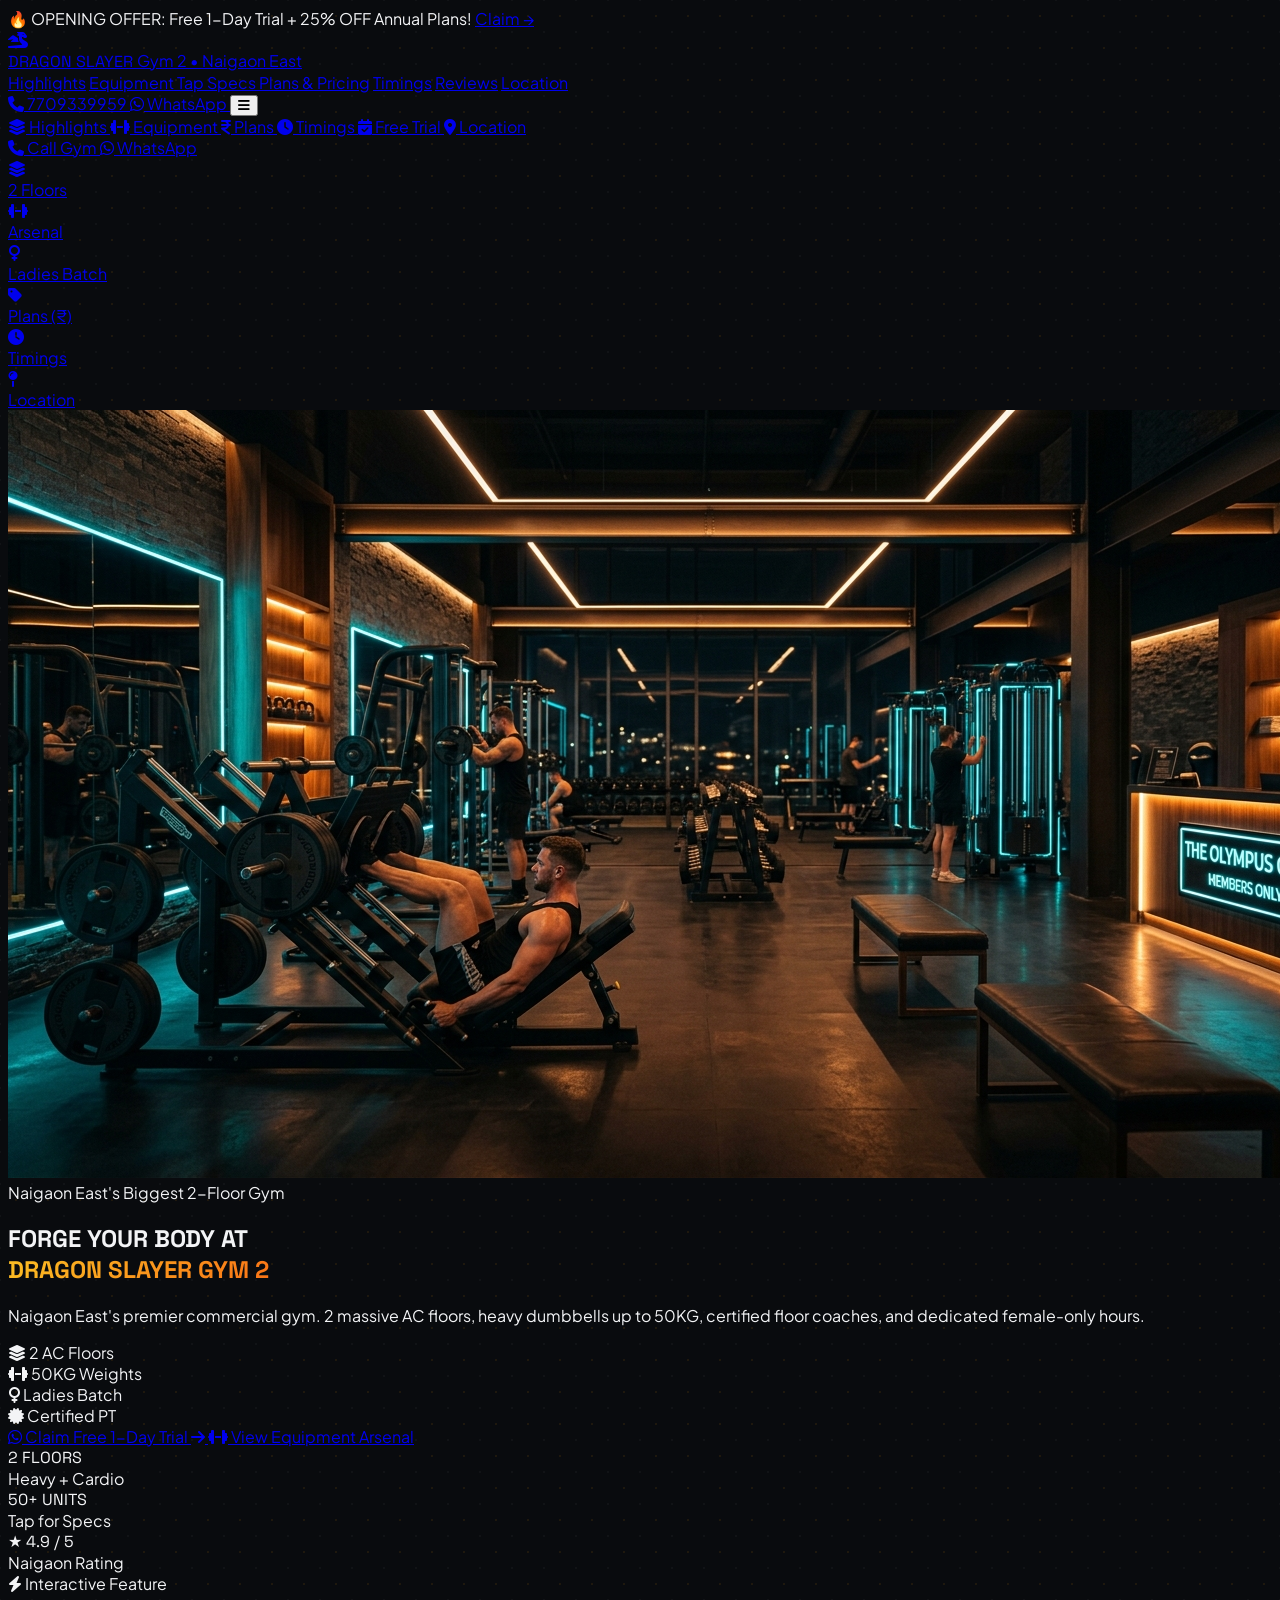
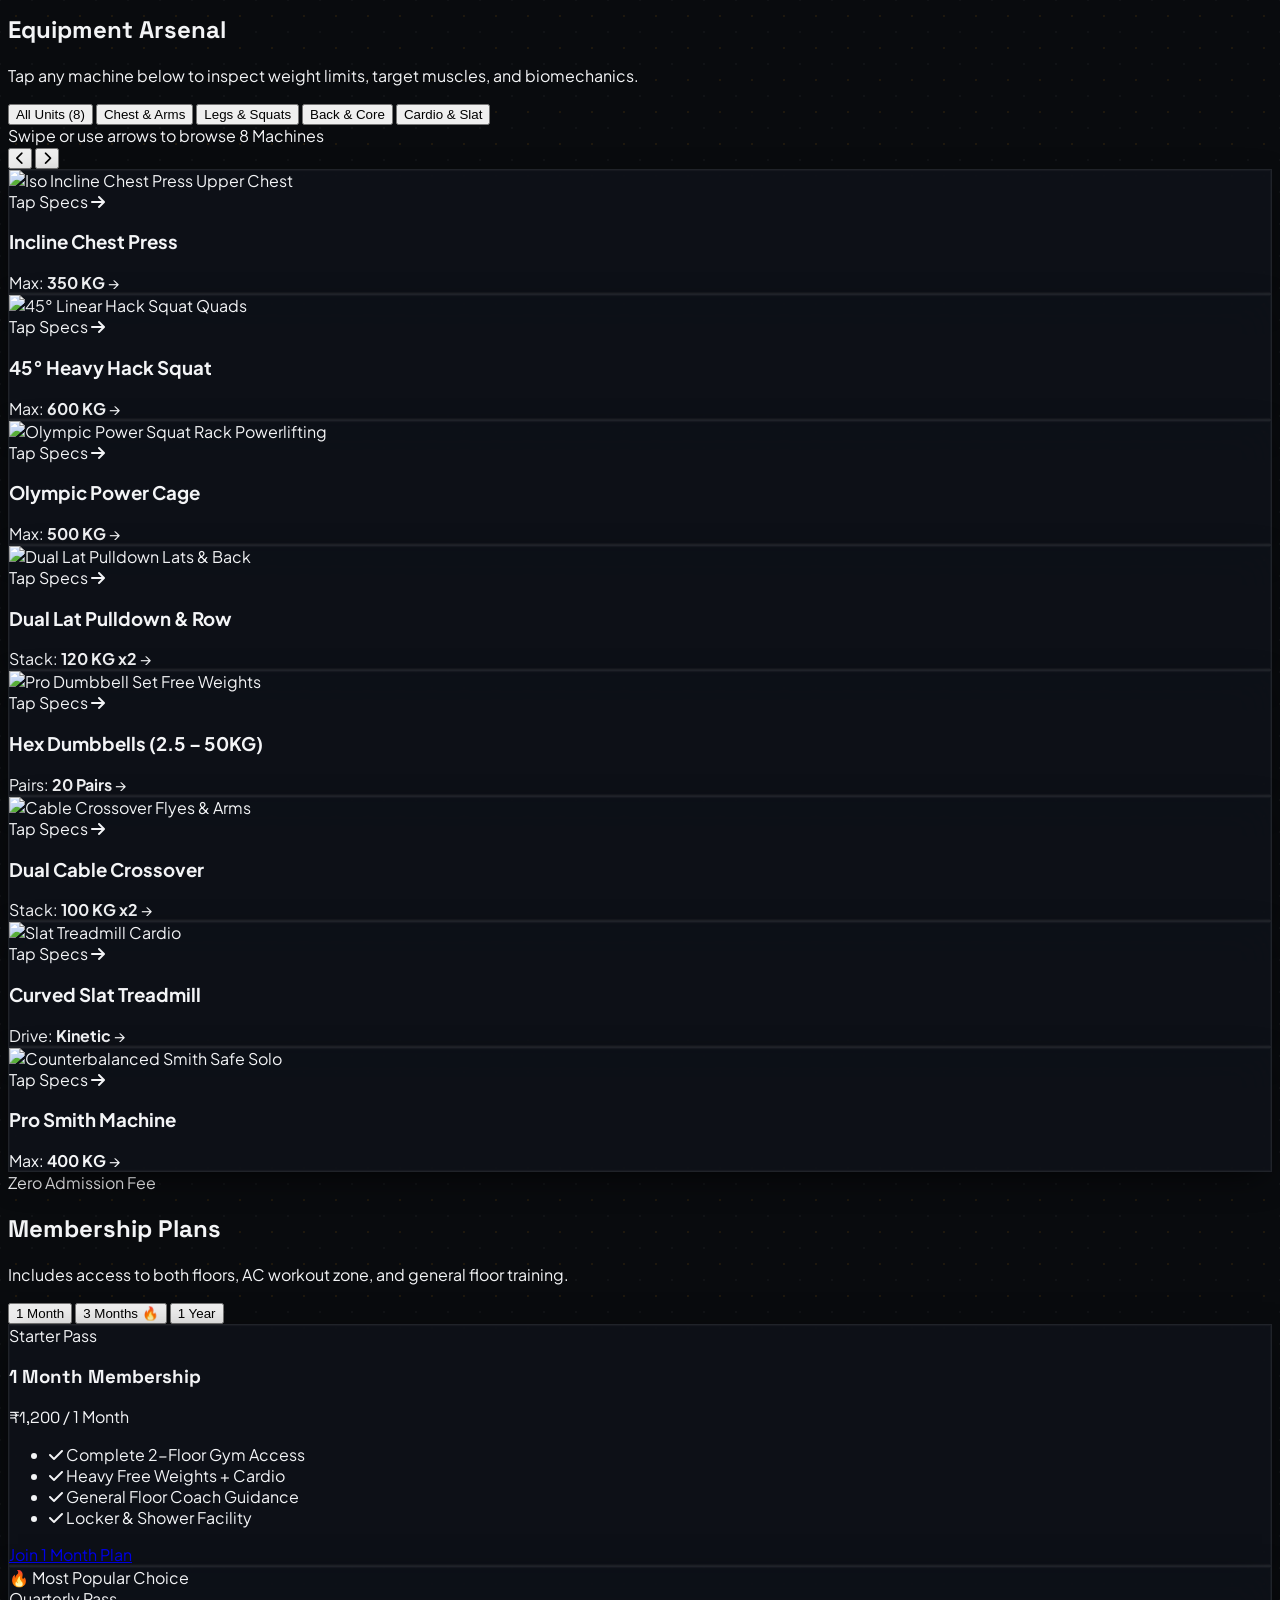
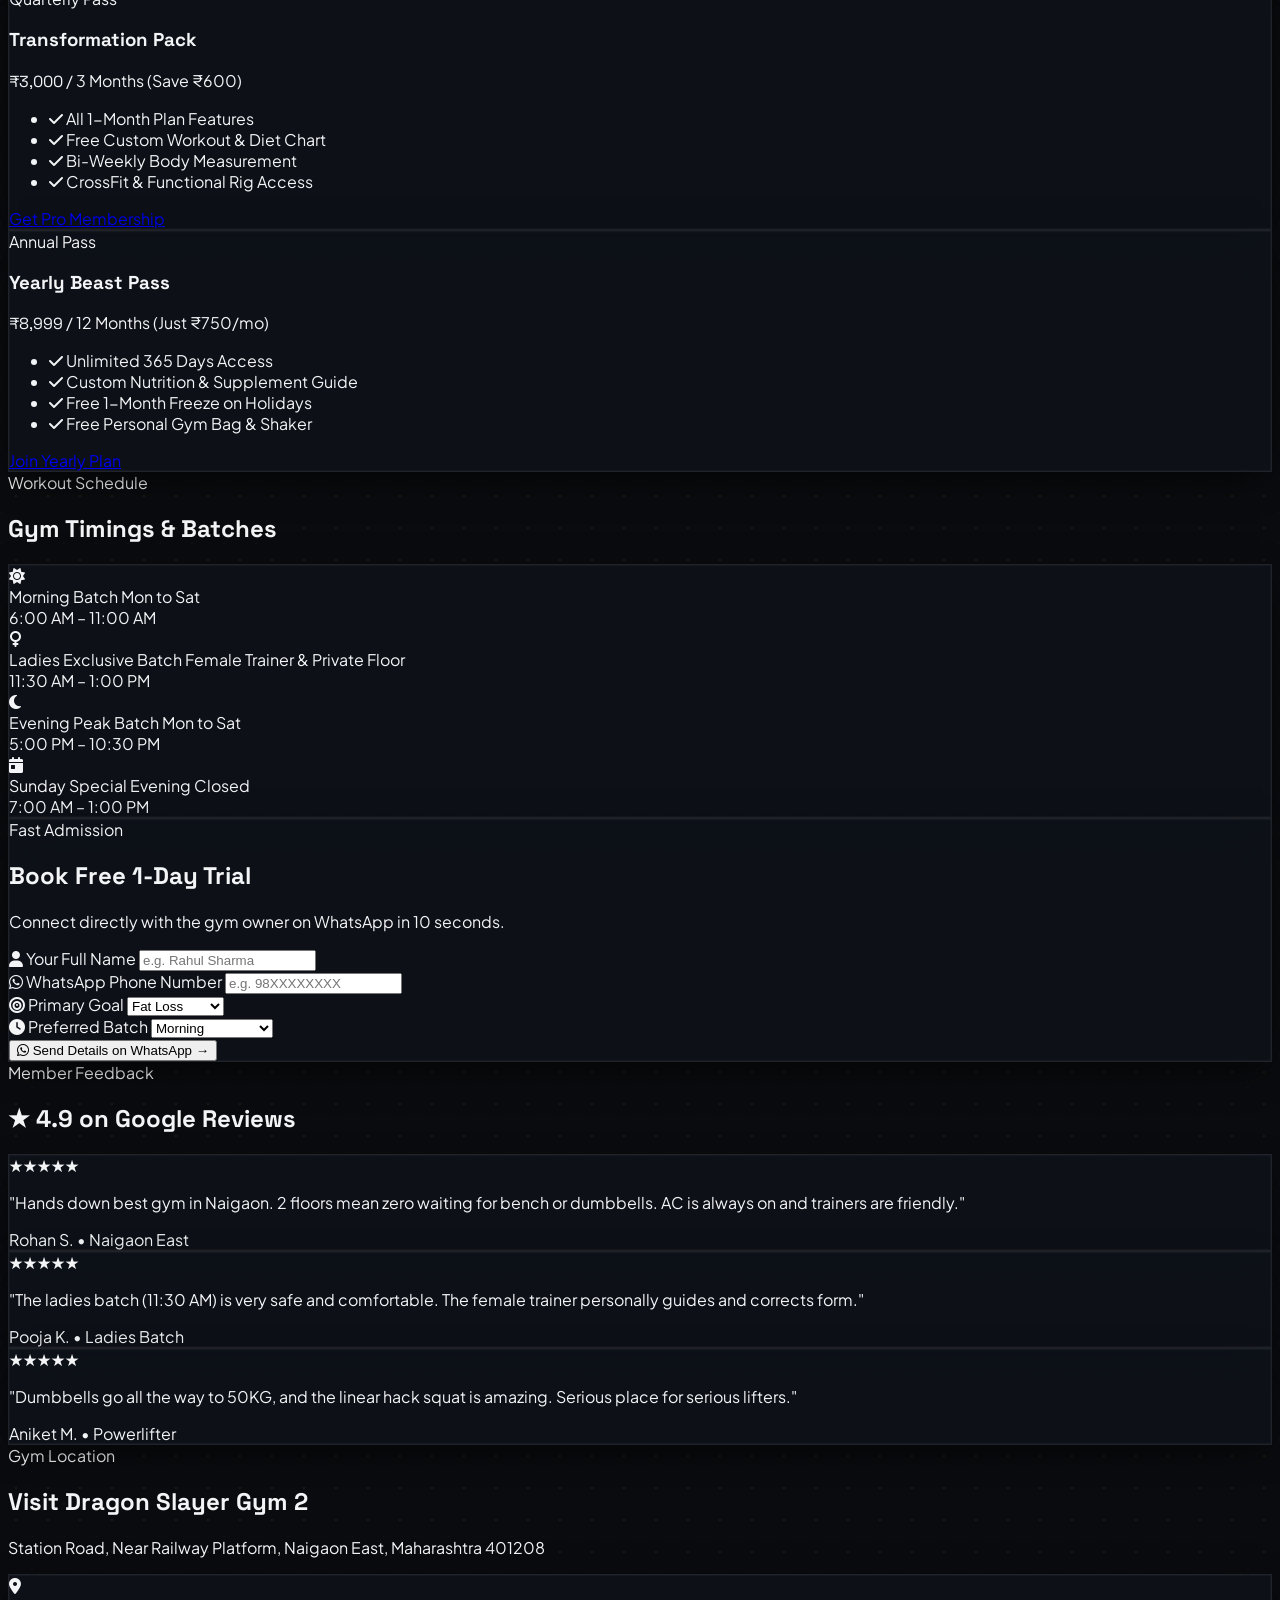
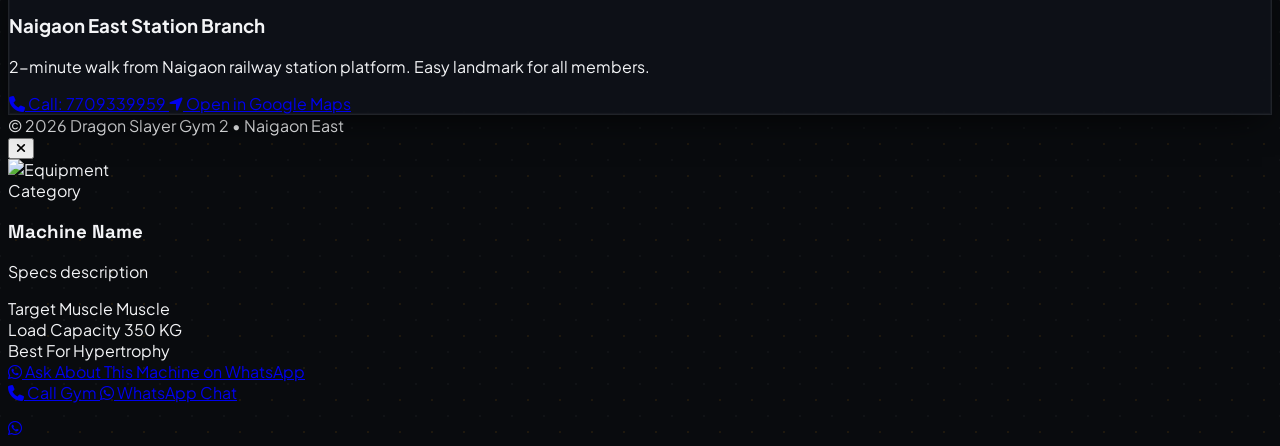
==== commit 3da73b37: "feat(hero): replace blurry cloud with sharp Anti-Gravity floating feature architecture and clean 1-t" ====
--- a/gym-standard-website.html
+++ b/gym-standard-website.html
@@ -74,6 +74,23 @@
       }
     }
   
+    
+    /* Anti-Gravity Physics Floating Animation */
+    @keyframes antigravityFloat {
+      0%, 100% { transform: translateY(0px); }
+      50% { transform: translateY(-8px); }
+    }
+    @keyframes antigravityFloatReverse {
+      0%, 100% { transform: translateY(0px); }
+      50% { transform: translateY(7px); }
+    }
+    .antigravity-float {
+      animation: antigravityFloat 4.5s ease-in-out infinite;
+    }
+    .antigravity-float-delay {
+      animation: antigravityFloatReverse 5.2s ease-in-out infinite;
+    }
+
     /* Custom Glowing Athletic Cursor */
     @media (hover: none) and (pointer: coarse) {
       .custom-cursor-dot, .custom-cursor-ring {
@@ -254,21 +271,22 @@
     </div>
   </section>
 
-  <!-- HERO SECTION (CINEMATIC ATHLETIC REVAMP) -->
-  <section class="relative min-h-[580px] sm:min-h-[660px] flex items-center justify-center pt-8 pb-16 sm:py-24 overflow-hidden border-b border-white/10">
-    <!-- Cinematic Background Image with Gradient Overlay -->
-    <div class="absolute inset-0 z-0">
-      <img src="assets/hero_bg.jpg" alt="Dragon Slayer Gym Floor" class="w-full h-full object-cover object-center scale-105 filter brightness-[0.38] contrast-[1.2]">
-      <!-- Deep Cinematic Gradients for Contrast & Readability -->
-      <div class="absolute inset-0 bg-gradient-to-t from-[#090b0e] via-[#090b0e]/85 to-[#090b0e]/60"></div>
-      <div class="absolute inset-0 bg-gradient-to-r from-[#090b0e]/90 via-transparent to-[#090b0e]/90"></div>
-      <div class="absolute -top-32 left-1/2 -translate-x-1/2 w-[550px] sm:w-[900px] h-[400px] bg-amber-500/20 blur-[140px] rounded-full pointer-events-none"></div>
+  <!-- HERO SECTION (ANTI-GRAVITY ATHLETIC ARCHITECTURE) -->
+  <section class="relative min-h-[600px] sm:min-h-[680px] flex items-center justify-center pt-8 pb-16 sm:py-24 overflow-hidden border-b border-white/10">
+    <!-- Cinematic High-Contrast Gym Background (Zero Blurry Smoke / Clouds) -->
+    <div class="absolute inset-0 z-0 overflow-hidden">
+      <img src="assets/hero_bg.jpg" alt="Dragon Slayer Gym 2 Workout Floor" class="w-full h-full object-cover object-center filter brightness-[0.32] contrast-[1.25]">
+      <!-- Sharp Linear Vignette Gradients for Absolute Legibility -->
+      <div class="absolute inset-0 bg-gradient-to-t from-[#090b0e] via-[#090b0e]/80 to-[#090b0e]/50"></div>
+      <div class="absolute inset-0 bg-gradient-to-r from-[#090b0e]/95 via-transparent to-[#090b0e]/95"></div>
+      <div class="absolute inset-0 bg-[radial-gradient(circle_at_center,transparent_0%,rgba(9,11,14,0.85)_100%)]"></div>
     </div>
 
-    <div class="max-w-6xl mx-auto px-4 relative z-10 text-center w-full">
+    <div class="max-w-6xl mx-auto px-4 relative z-10 w-full text-center">
       <div class="max-w-3xl mx-auto flex flex-col items-center">
-        <!-- Glowing Location Pill Badge -->
-        <div class="inline-flex items-center gap-2.5 px-4 py-1.5 rounded-full bg-black/70 backdrop-blur-xl border border-amber-500/40 text-amber-300 text-xs font-bold mb-4 shadow-[0_0_25px_rgba(245,158,11,0.25)]">
+        
+        <!-- Anti-Gravity Floating Status Badge -->
+        <div class="antigravity-float inline-flex items-center gap-2 px-4 py-1.5 rounded-full bg-zinc-900/90 backdrop-blur-xl border border-amber-400/40 text-amber-300 text-xs font-bold mb-4 shadow-[0_4px_20px_rgba(245,158,11,0.2)]">
           <span class="flex h-2.5 w-2.5 relative">
             <span class="animate-ping absolute inline-flex h-full w-full rounded-full bg-emerald-400 opacity-75"></span>
             <span class="relative inline-flex rounded-full h-2.5 w-2.5 bg-emerald-500"></span>
@@ -276,44 +294,66 @@
           <span class="tracking-wider uppercase text-[11px] sm:text-xs">Naigaon East's Biggest 2-Floor Gym</span>
         </div>
 
-        <!-- Bold High-Impact Headline -->
+        <!-- High-Impact Commercial Headline -->
         <h1 class="heading-font text-3xl xs:text-4xl sm:text-6xl font-extrabold tracking-tight text-white leading-[1.08] mb-4">
           FORGE YOUR BODY AT <br>
-          <span class="gold-gradient-text drop-shadow-[0_4px_28px_rgba(245,158,11,0.4)]">DRAGON SLAYER GYM 2</span>
+          <span class="gold-gradient-text drop-shadow-[0_2px_20px_rgba(245,158,11,0.35)]">DRAGON SLAYER GYM 2</span>
         </h1>
 
-        <p class="text-zinc-200 text-xs sm:text-base max-w-2xl leading-relaxed mb-7 font-normal drop-shadow-sm">
-          Naigaon’s premier powerhouse. Heavy bio-mechanic machines, dumbbells up to 50KG, certified coaches, dual AC floors, and exclusive female batches.
+        <!-- Concrete Value Proposition for Gym Owner & Members -->
+        <p class="text-zinc-200 text-xs sm:text-base max-w-2xl leading-relaxed mb-6 font-medium">
+          Naigaon East's premier commercial gym. 2 massive AC floors, heavy dumbbells up to 50KG, certified floor coaches, and dedicated female-only hours.
         </p>
 
-        <!-- Primary Action Buttons with Ambient Shadows -->
+        <!-- 4 Real Anti-Gravity Feature Chips (What the Gym Actually Delivers) -->
+        <div class="grid grid-cols-2 sm:grid-cols-4 gap-2 w-full max-w-2xl mb-8">
+          <div class="antigravity-float py-2 px-3 rounded-xl bg-zinc-900/80 border border-white/10 text-zinc-300 text-[11px] font-bold flex items-center justify-center gap-2 shadow-sm">
+            <i class="fa-solid fa-layer-group text-amber-400"></i>
+            <span>2 AC Floors</span>
+          </div>
+          <div class="antigravity-float-delay py-2 px-3 rounded-xl bg-zinc-900/80 border border-white/10 text-zinc-300 text-[11px] font-bold flex items-center justify-center gap-2 shadow-sm">
+            <i class="fa-solid fa-dumbbell text-amber-400"></i>
+            <span>50KG Weights</span>
+          </div>
+          <div class="antigravity-float py-2 px-3 rounded-xl bg-zinc-900/80 border border-pink-500/30 text-pink-300 text-[11px] font-bold flex items-center justify-center gap-2 shadow-sm">
+            <i class="fa-solid fa-venus text-pink-400"></i>
+            <span>Ladies Batch</span>
+          </div>
+          <div class="antigravity-float-delay py-2 px-3 rounded-xl bg-zinc-900/80 border border-white/10 text-zinc-300 text-[11px] font-bold flex items-center justify-center gap-2 shadow-sm">
+            <i class="fa-solid fa-certificate text-amber-400"></i>
+            <span>Certified PT</span>
+          </div>
+        </div>
+
+        <!-- Primary Call To Actions (Zero Gimmicks - Direct WhatsApp Admission) -->
         <div class="flex flex-col sm:flex-row items-stretch sm:items-center justify-center gap-3 w-full sm:w-auto mb-10">
-          <a href="#equipment" class="py-4 px-6 rounded-2xl bg-gradient-to-r from-amber-500 via-amber-400 to-amber-500 hover:brightness-110 active:scale-[0.98] text-black font-black text-xs sm:text-sm uppercase tracking-wider transition-all shadow-[0_0_35px_rgba(245,158,11,0.4)] hover:shadow-[0_0_50px_rgba(245,158,11,0.6)] flex items-center justify-center gap-2.5 group">
-            <i class="fa-solid fa-dumbbell text-base transition-transform group-hover:rotate-12"></i>
-            <span>Tap to View Equipment Arsenal</span>
+          <a href="https://wa.me/917709339959?text=Hello%20Sir%2C%20can%20I%20book%20a%20free%201-day%20trial%20workout%20at%20Dragon%20Slayer%20Gym%202%3F" target="_blank" class="py-4 px-6 rounded-2xl bg-gradient-to-r from-amber-500 via-amber-400 to-amber-500 hover:brightness-110 active:scale-[0.98] text-black font-black text-xs sm:text-sm uppercase tracking-wider transition-all shadow-[0_0_25px_rgba(245,158,11,0.35)] flex items-center justify-center gap-2.5 group">
+            <i class="fa-brands fa-whatsapp text-lg"></i>
+            <span>Claim Free 1-Day Trial</span>
             <i class="fa-solid fa-arrow-right text-xs transition-transform group-hover:translate-x-1"></i>
           </a>
-          <a href="https://wa.me/917709339959?text=Hello%20Sir%2C%20can%20I%20book%20a%20free%201-day%20trial%20workout%20at%20Dragon%20Slayer%20Gym%202%3F" target="_blank" class="py-4 px-6 rounded-2xl bg-black/60 hover:bg-black/80 backdrop-blur-xl border border-white/20 hover:border-emerald-500/60 active:scale-[0.98] text-white font-bold text-xs sm:text-sm transition-all shadow-xl flex items-center justify-center gap-2.5 group">
-            <i class="fa-brands fa-whatsapp text-emerald-400 text-lg group-hover:scale-110 transition-transform"></i>
-            <span>Book Free 1-Day Trial</span>
+          <a href="#equipment" class="py-4 px-6 rounded-2xl bg-zinc-900/90 hover:bg-zinc-800 border border-white/15 hover:border-amber-400/50 active:scale-[0.98] text-white font-bold text-xs sm:text-sm transition-all shadow-md flex items-center justify-center gap-2.5">
+            <i class="fa-solid fa-dumbbell text-amber-400"></i>
+            <span>View Equipment Arsenal</span>
           </a>
         </div>
 
-        <!-- 3 Floating Glowing Stat Tiles -->
-        <div class="grid grid-cols-3 gap-2 sm:gap-3.5 w-full max-w-xl p-2 sm:p-2.5 rounded-2xl bg-black/60 backdrop-blur-2xl border border-white/10 shadow-2xl">
-          <div class="p-3 sm:p-4 rounded-xl bg-white/[0.03] border border-white/5">
+        <!-- 3 Quick Live Metrics (Clean Inset Borders) -->
+        <div class="grid grid-cols-3 gap-2 sm:gap-3.5 w-full max-w-xl p-2 sm:p-2.5 rounded-2xl bg-zinc-900/90 border border-white/10 shadow-2xl">
+          <div class="p-3 sm:p-4 rounded-xl bg-black/40 border border-white/5">
             <div class="text-lg sm:text-2xl font-black text-white heading-font">2 FLOORS</div>
             <div class="text-[11px] sm:text-xs text-zinc-400 font-medium mt-0.5">Heavy + Cardio</div>
           </div>
-          <div class="p-3 sm:p-4 rounded-xl bg-amber-500/[0.08] border border-amber-500/25 shadow-[0_0_20px_rgba(245,158,11,0.1)_inset]">
+          <div class="p-3 sm:p-4 rounded-xl bg-black/40 border border-amber-500/20">
             <div class="text-lg sm:text-2xl font-black text-amber-400 heading-font">50+ UNITS</div>
             <div class="text-[11px] sm:text-xs text-amber-200 font-semibold mt-0.5">Tap for Specs</div>
           </div>
-          <div class="p-3 sm:p-4 rounded-xl bg-emerald-500/[0.08] border border-emerald-500/25 shadow-[0_0_20px_rgba(16,185,129,0.1)_inset]">
+          <div class="p-3 sm:p-4 rounded-xl bg-black/40 border border-emerald-500/20">
             <div class="text-lg sm:text-2xl font-black text-emerald-400 heading-font">★ 4.9 / 5</div>
             <div class="text-[11px] sm:text-xs text-emerald-200 font-semibold mt-0.5">Naigaon Rating</div>
           </div>
         </div>
+
       </div>
     </div>
   </section>
@@ -795,24 +835,37 @@
     </div>
   </section>
 
-  <!-- LOCATION & CONTACT (1-TAP BUTTONS) -->
+  <!-- LOCATION & CONTACT (CLEAN 1-TAP ACTION - NO MAP ZOOM CONFUSION) -->
   <section id="contact" class="py-12 bg-zinc-950/90 border-t border-white/10">
     <div class="max-w-4xl mx-auto px-4">
       <div class="text-center mb-6">
-        <span class="text-amber-500 text-[11px] font-bold uppercase tracking-wider">Visit Us</span>
-        <h2 class="heading-font text-2xl font-bold text-white mt-0.5">Dragon Slayer Gym 2</h2>
-        <p class="text-xs text-zinc-400 mt-1">Station Road, Near Railway Platform, Naigaon East, Maharashtra 401208</p>
-      </div>
-
-      <div class="grid grid-cols-2 gap-2.5 max-w-sm mx-auto mb-6">
-        <a href="tel:917709339959" class="py-3 rounded-xl bg-zinc-800 border border-zinc-700 text-white font-bold text-xs flex items-center justify-center gap-1.5 active:scale-95 transition">
-          <i class="fa-solid fa-phone text-amber-400"></i>
-          <span>7709339959</span>
-        </a>
-        <a href="https://maps.google.com/?q=Dragon+Slayer+Gym+Naigaon" target="_blank" class="py-3 rounded-xl bg-amber-500 text-black font-extrabold text-xs flex items-center justify-center gap-1.5 active:scale-95 transition shadow-sm">
-          <i class="fa-solid fa-location-arrow"></i>
-          <span>Google Maps</span>
-        </a>
+        <span class="text-amber-500 text-[11px] font-bold uppercase tracking-wider">Gym Location</span>
+        <h2 class="heading-font text-2xl font-bold text-white mt-0.5">Visit Dragon Slayer Gym 2</h2>
+        <p class="text-xs text-zinc-400 mt-1 max-w-md mx-auto">Station Road, Near Railway Platform, Naigaon East, Maharashtra 401208</p>
+      </div>
+
+      <!-- Clean Direct Action Cards -->
+      <div class="glass-card rounded-2xl p-5 sm:p-6 max-w-lg mx-auto border border-white/10 shadow-xl mb-6">
+        <div class="flex items-start gap-3.5 mb-4 pb-4 border-b border-white/10">
+          <div class="w-10 h-10 rounded-xl bg-amber-500/10 border border-amber-500/30 text-amber-400 flex items-center justify-center text-lg shrink-0">
+            <i class="fa-solid fa-location-dot"></i>
+          </div>
+          <div>
+            <h3 class="font-bold text-white text-sm">Naigaon East Station Branch</h3>
+            <p class="text-xs text-zinc-400 mt-0.5">2-minute walk from Naigaon railway station platform. Easy landmark for all members.</p>
+          </div>
+        </div>
+
+        <div class="grid grid-cols-2 gap-2.5">
+          <a href="tel:917709339959" class="py-3 px-4 rounded-xl bg-zinc-900 hover:bg-zinc-800 border border-white/10 text-white font-bold text-xs flex items-center justify-center gap-2 active:scale-95 transition">
+            <i class="fa-solid fa-phone text-amber-400"></i>
+            <span>Call: 7709339959</span>
+          </a>
+          <a href="https://maps.google.com/?q=Dragon+Slayer+Gym+Naigaon" target="_blank" class="py-3 px-4 rounded-xl bg-amber-500 hover:bg-amber-400 text-black font-extrabold text-xs flex items-center justify-center gap-2 active:scale-95 transition shadow-md shadow-amber-500/20">
+            <i class="fa-solid fa-location-arrow"></i>
+            <span>Open in Google Maps</span>
+          </a>
+        </div>
       </div>
 
       <div class="text-center text-[11px] text-zinc-500 pt-6 border-t border-white/10">
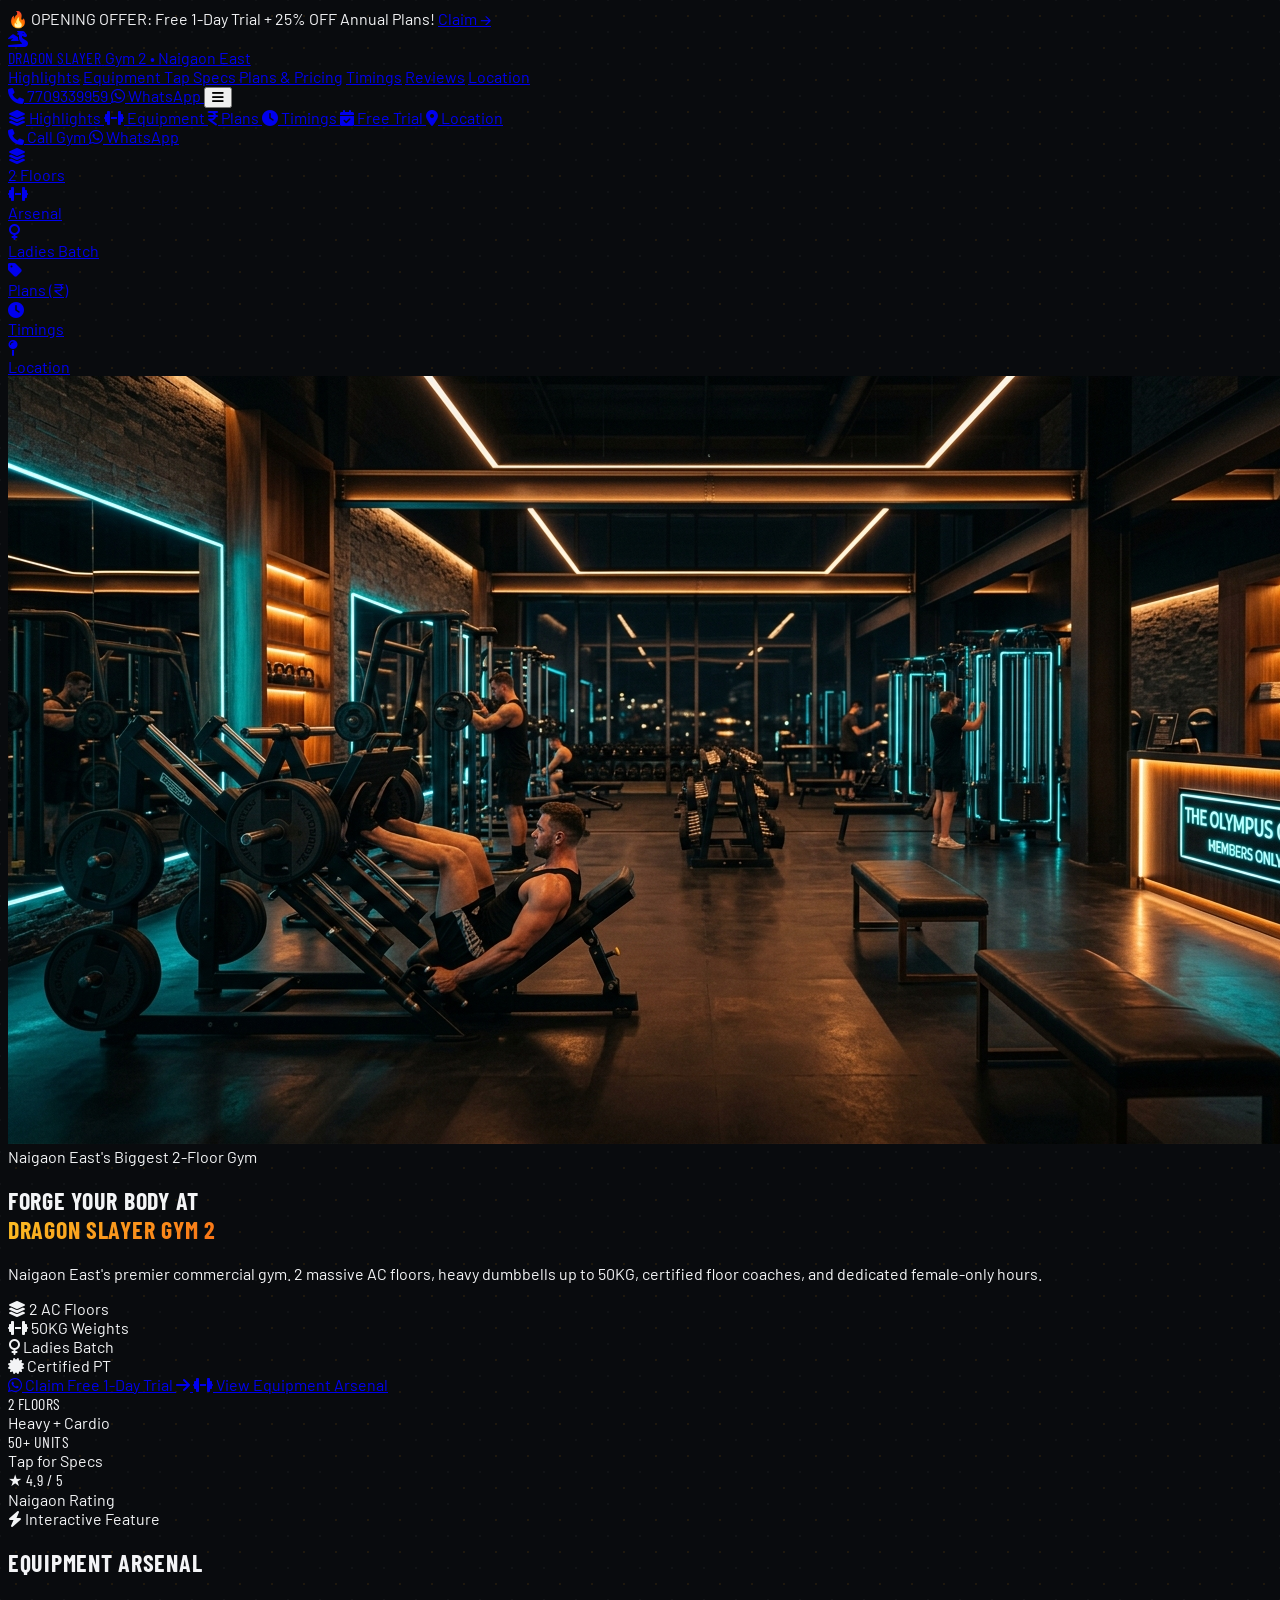
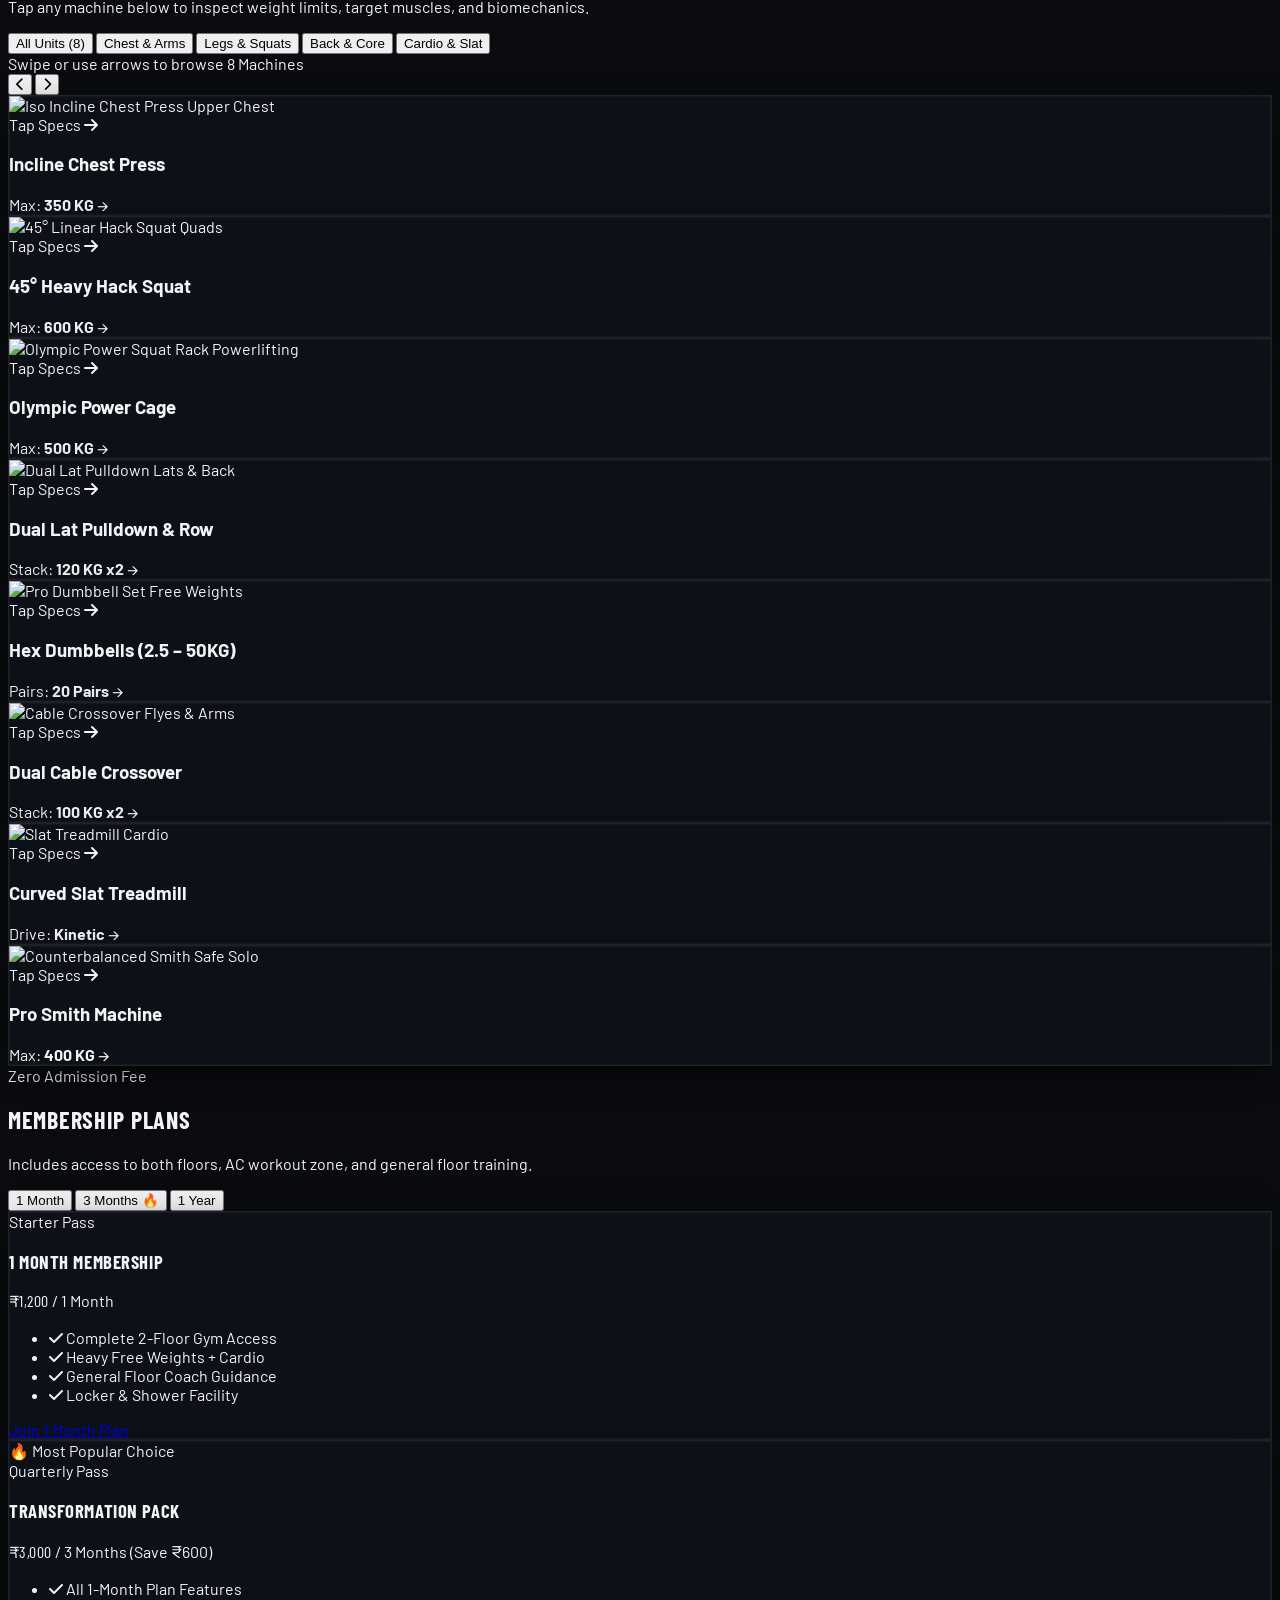
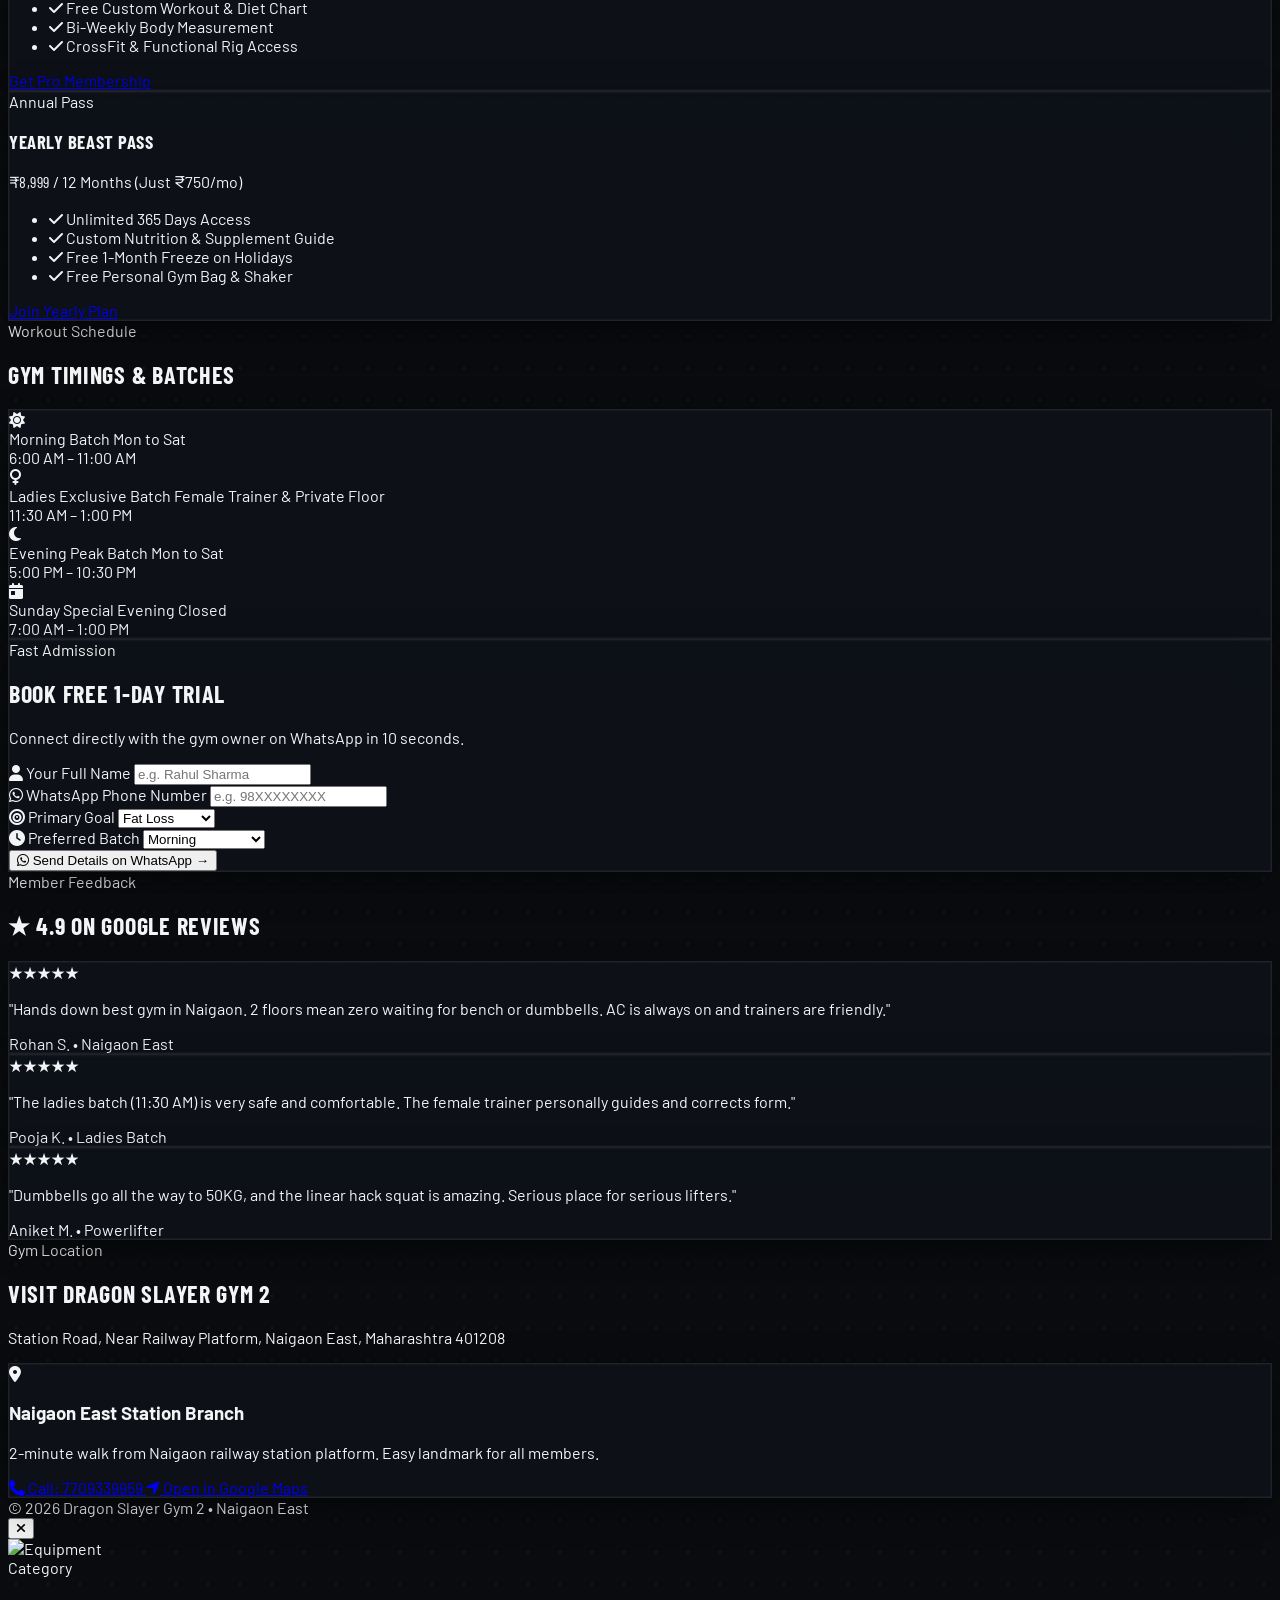
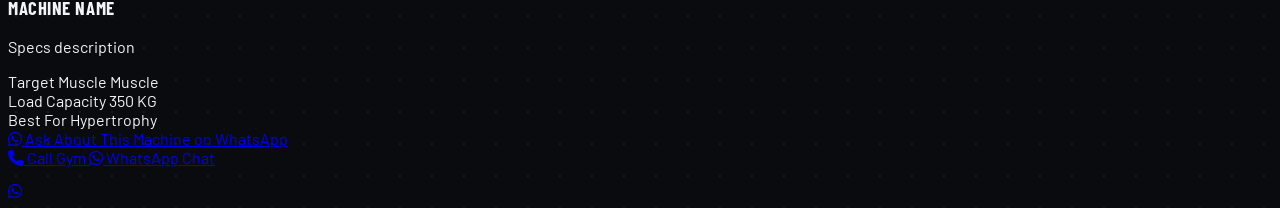
==== commit 3254c164: "feat(design-system): integrate Barlow condensed typography and hero photo fallback for ui-ux-pro-max" ====
--- a/gym-standard-website.html
+++ b/gym-standard-website.html
@@ -14,7 +14,7 @@
   <!-- Google Fonts -->
   <link rel="preconnect" href="https://fonts.googleapis.com">
   <link rel="preconnect" href="https://fonts.gstatic.com" crossorigin>
-  <link href="https://fonts.googleapis.com/css2?family=Plus+Jakarta+Sans:wght@400;500;600;700;800&family=Space+Grotesk:wght@600;700;800&display=swap" rel="stylesheet">
+  <link href="https://fonts.googleapis.com/css2?family=Barlow+Condensed:ital,wght@0,600;0,700;0,800;0,900;1,700&family=Barlow:wght@400;500;600;700&family=Plus+Jakarta+Sans:wght@400;500;600;700;800&family=Space+Grotesk:wght@600;700;800&display=swap" rel="stylesheet">
 
   <style>
     /* Mobile-first base styles */
@@ -23,13 +23,15 @@
       box-sizing: border-box;
     }
     body {
-      font-family: 'Plus Jakarta Sans', -apple-system, BlinkMacSystemFont, sans-serif;
+      font-family: 'Barlow', 'Plus Jakarta Sans', -apple-system, BlinkMacSystemFont, sans-serif;
       background-color: #090b0e;
       color: #f3f4f6;
       overflow-x: hidden;
     }
     .heading-font {
-      font-family: 'Space Grotesk', sans-serif;
+      font-family: 'Barlow Condensed', 'Space Grotesk', sans-serif;
+      text-transform: uppercase;
+      letter-spacing: 0.03em;
     }
     .gold-gradient-text {
       background: linear-gradient(135deg, #fbbf24 0%, #f97316 100%);
@@ -275,7 +277,7 @@
   <section class="relative min-h-[600px] sm:min-h-[680px] flex items-center justify-center pt-8 pb-16 sm:py-24 overflow-hidden border-b border-white/10">
     <!-- Cinematic High-Contrast Gym Background (Zero Blurry Smoke / Clouds) -->
     <div class="absolute inset-0 z-0 overflow-hidden">
-      <img src="assets/hero_bg.jpg" alt="Dragon Slayer Gym 2 Workout Floor" class="w-full h-full object-cover object-center filter brightness-[0.32] contrast-[1.25]">
+      <img src="assets/hero.jpg" onerror="this.onerror=null; this.src='assets/hero_bg.jpg';" alt="Dragon Slayer Gym 2 Workout Floor" class="w-full h-full object-cover object-center filter brightness-[0.35] contrast-[1.25]">
       <!-- Sharp Linear Vignette Gradients for Absolute Legibility -->
       <div class="absolute inset-0 bg-gradient-to-t from-[#090b0e] via-[#090b0e]/80 to-[#090b0e]/50"></div>
       <div class="absolute inset-0 bg-gradient-to-r from-[#090b0e]/95 via-transparent to-[#090b0e]/95"></div>
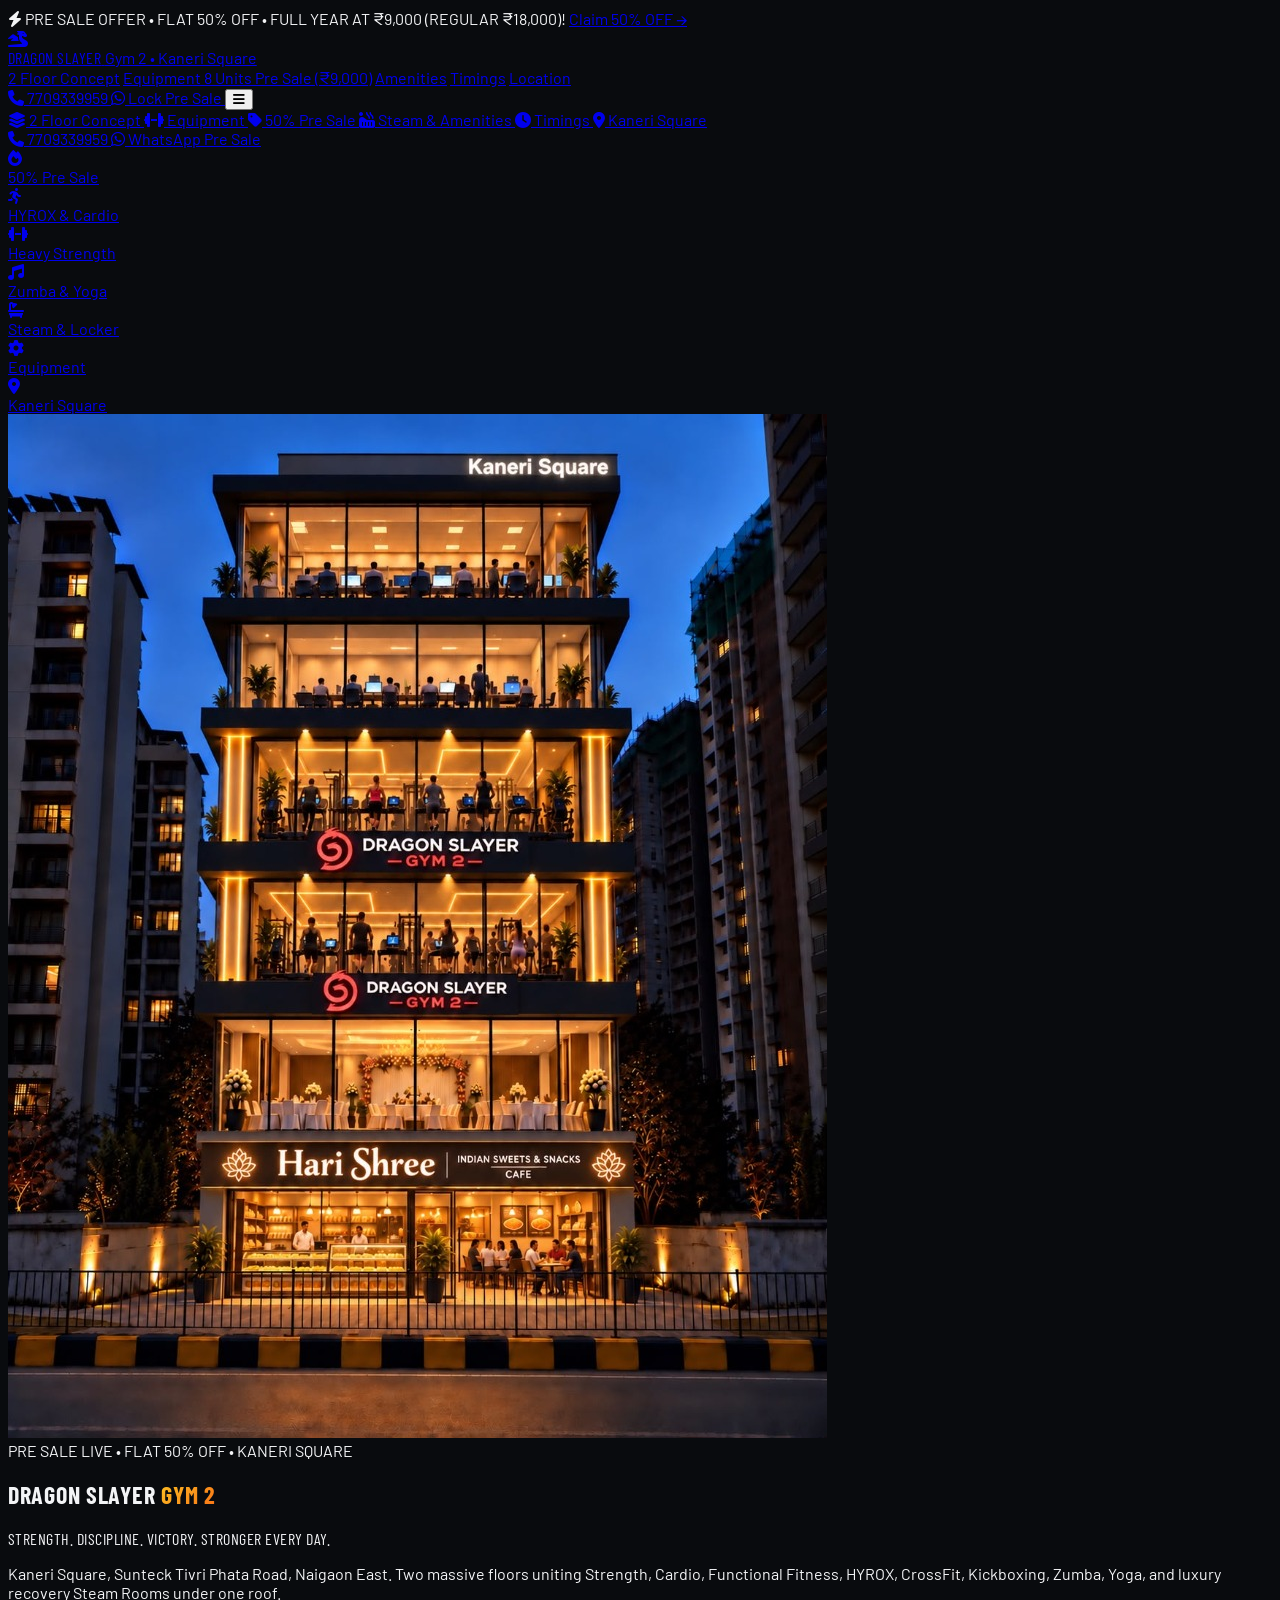
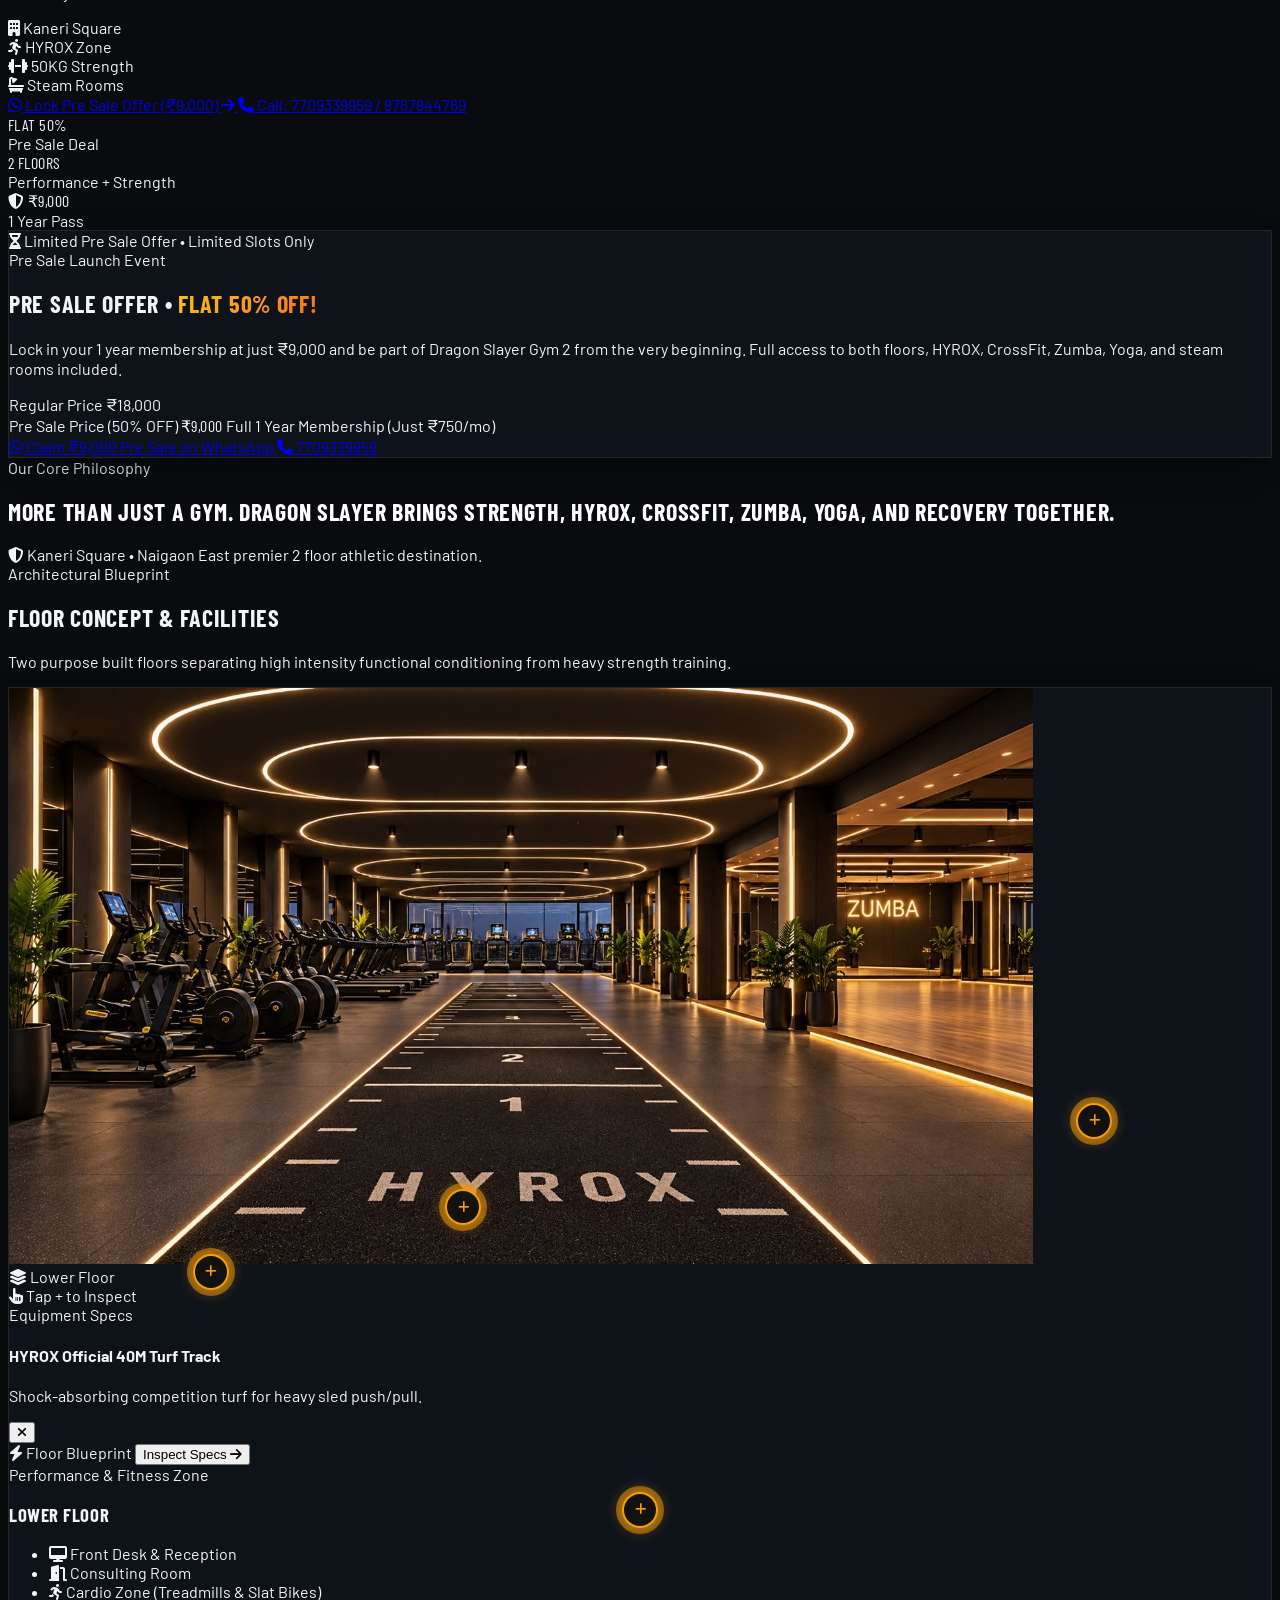
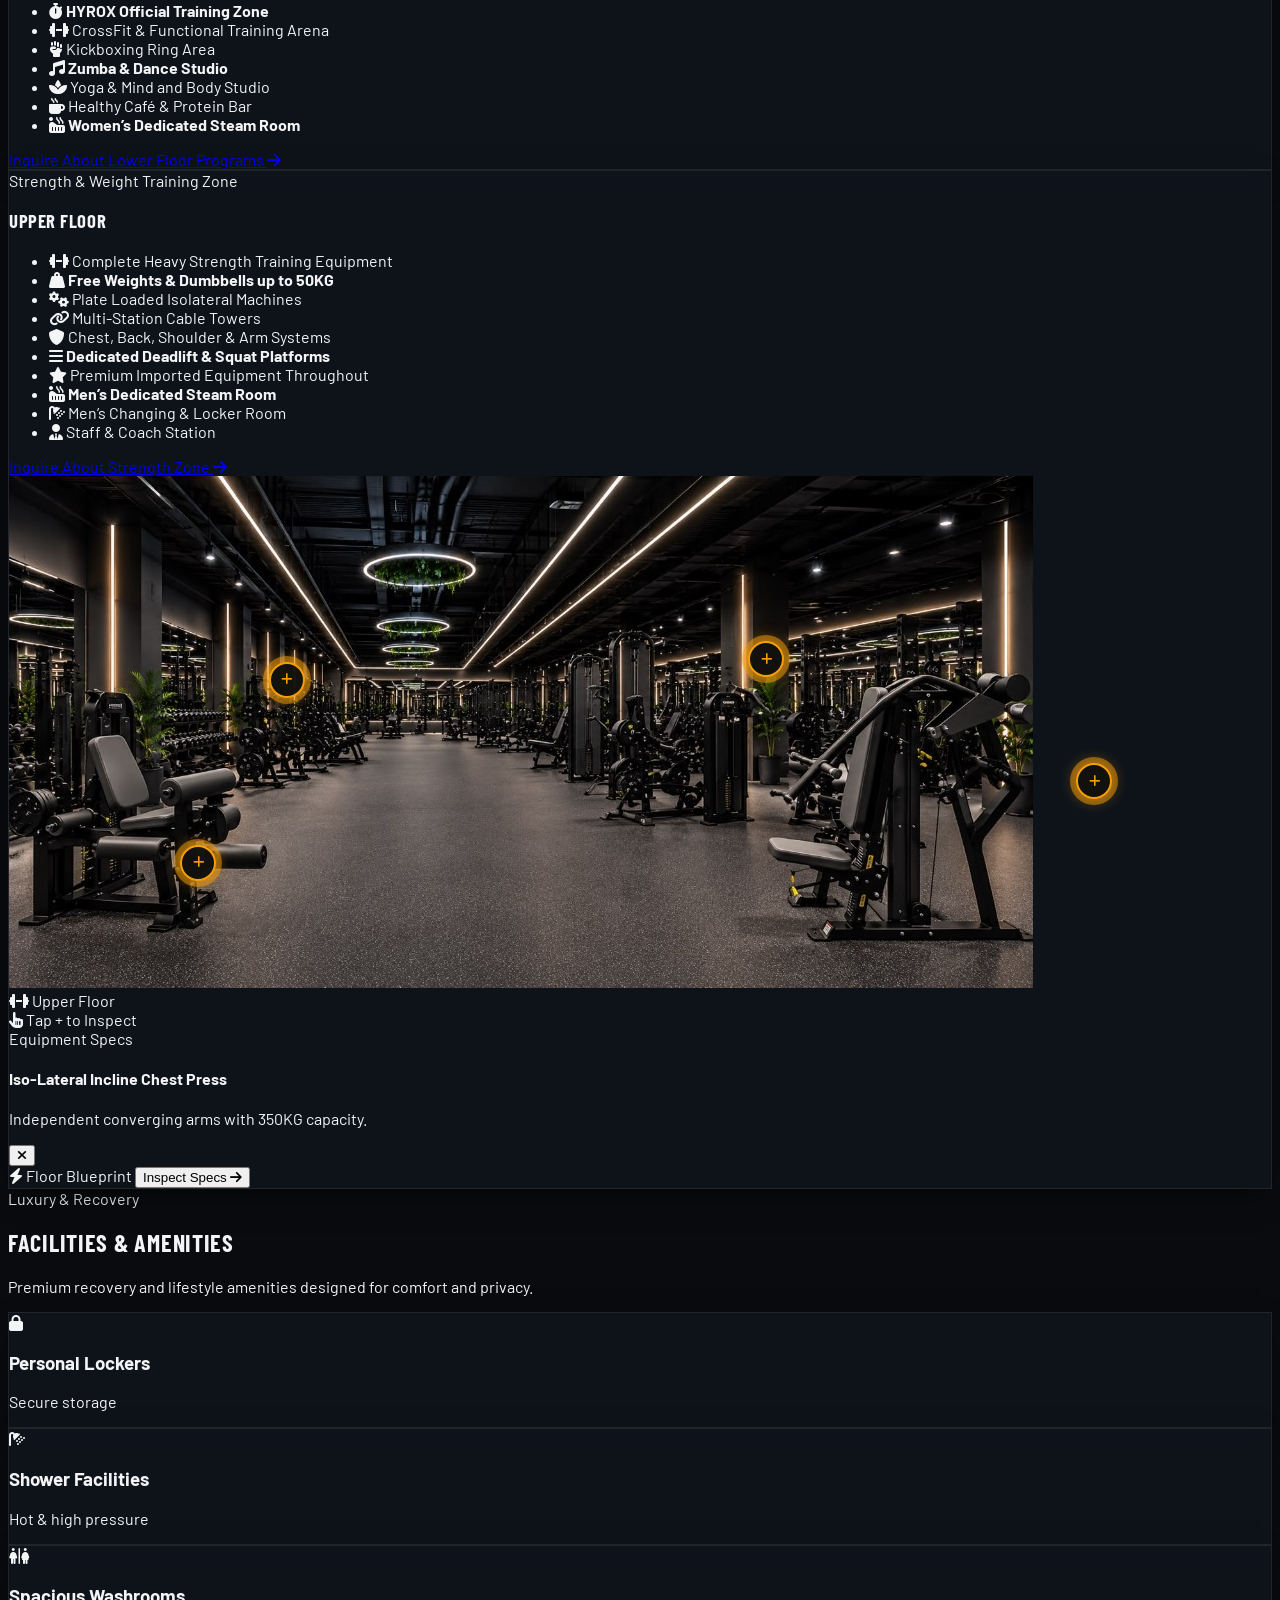
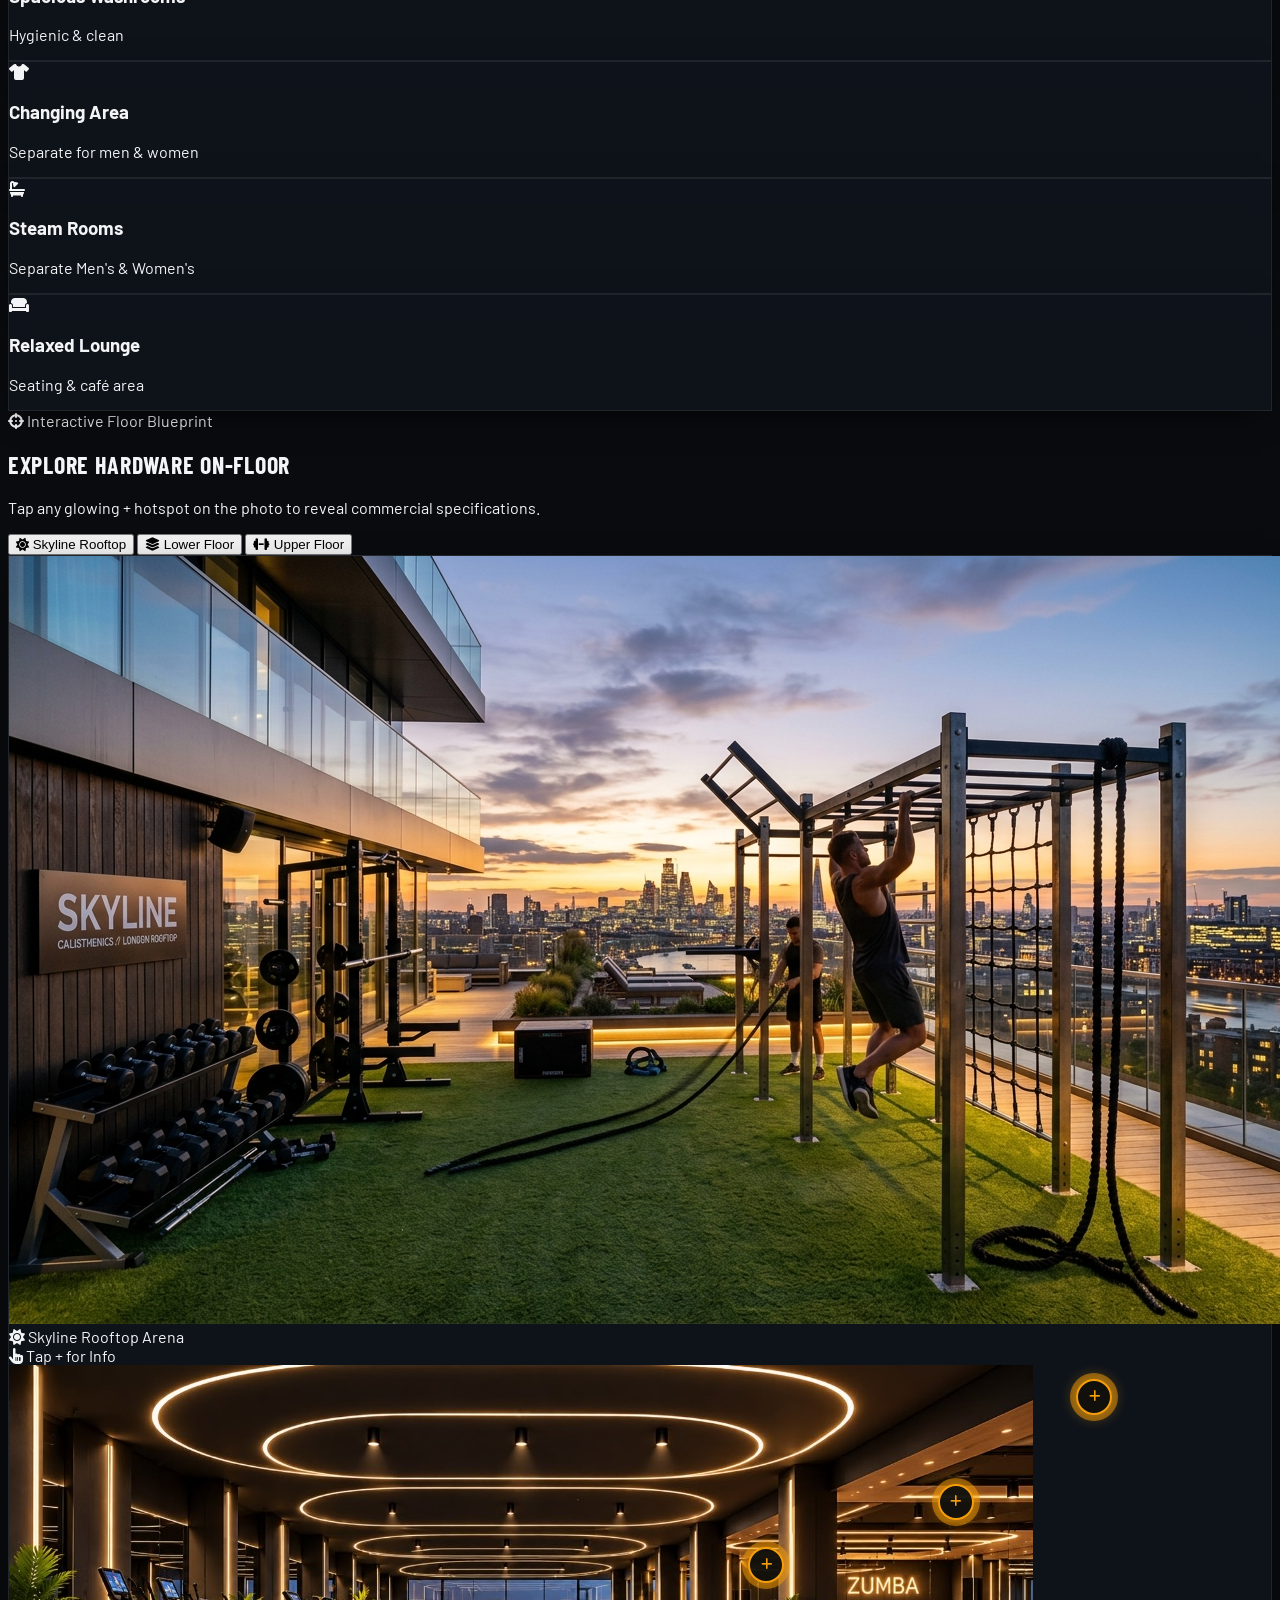
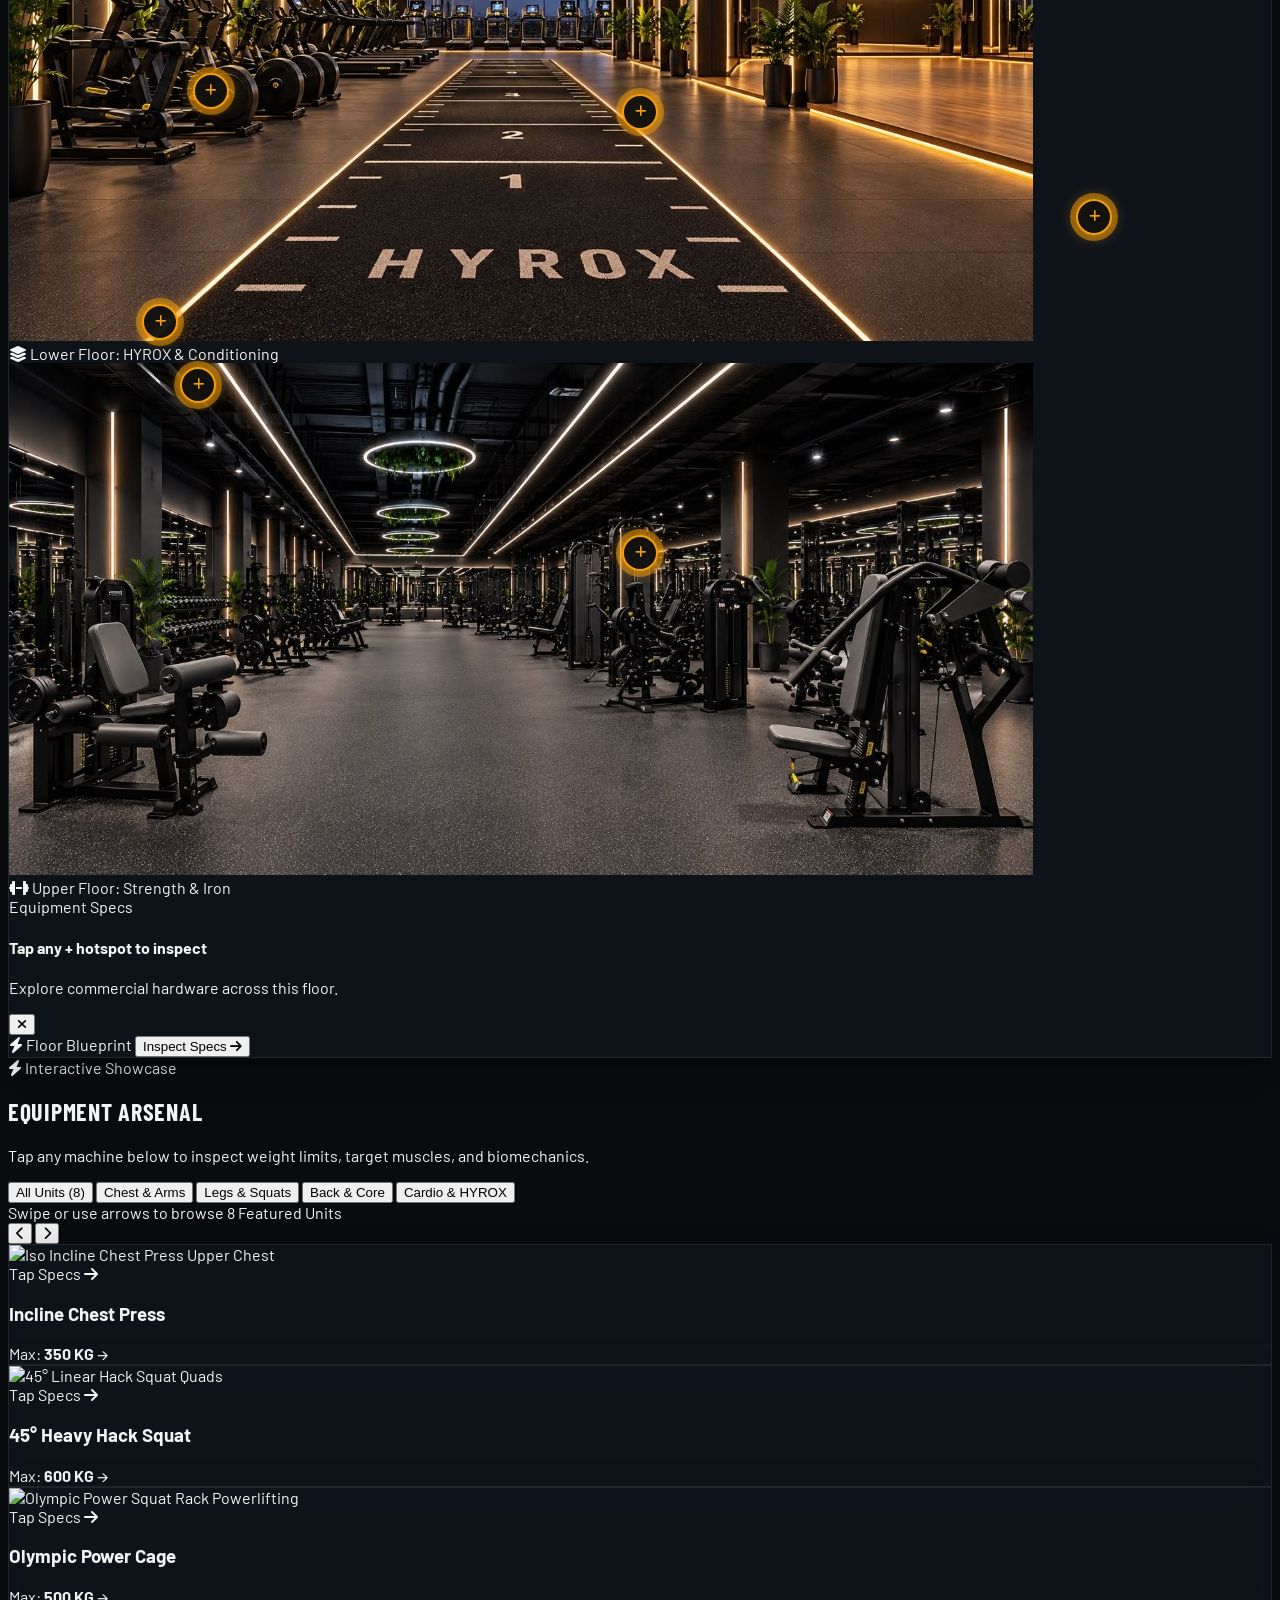
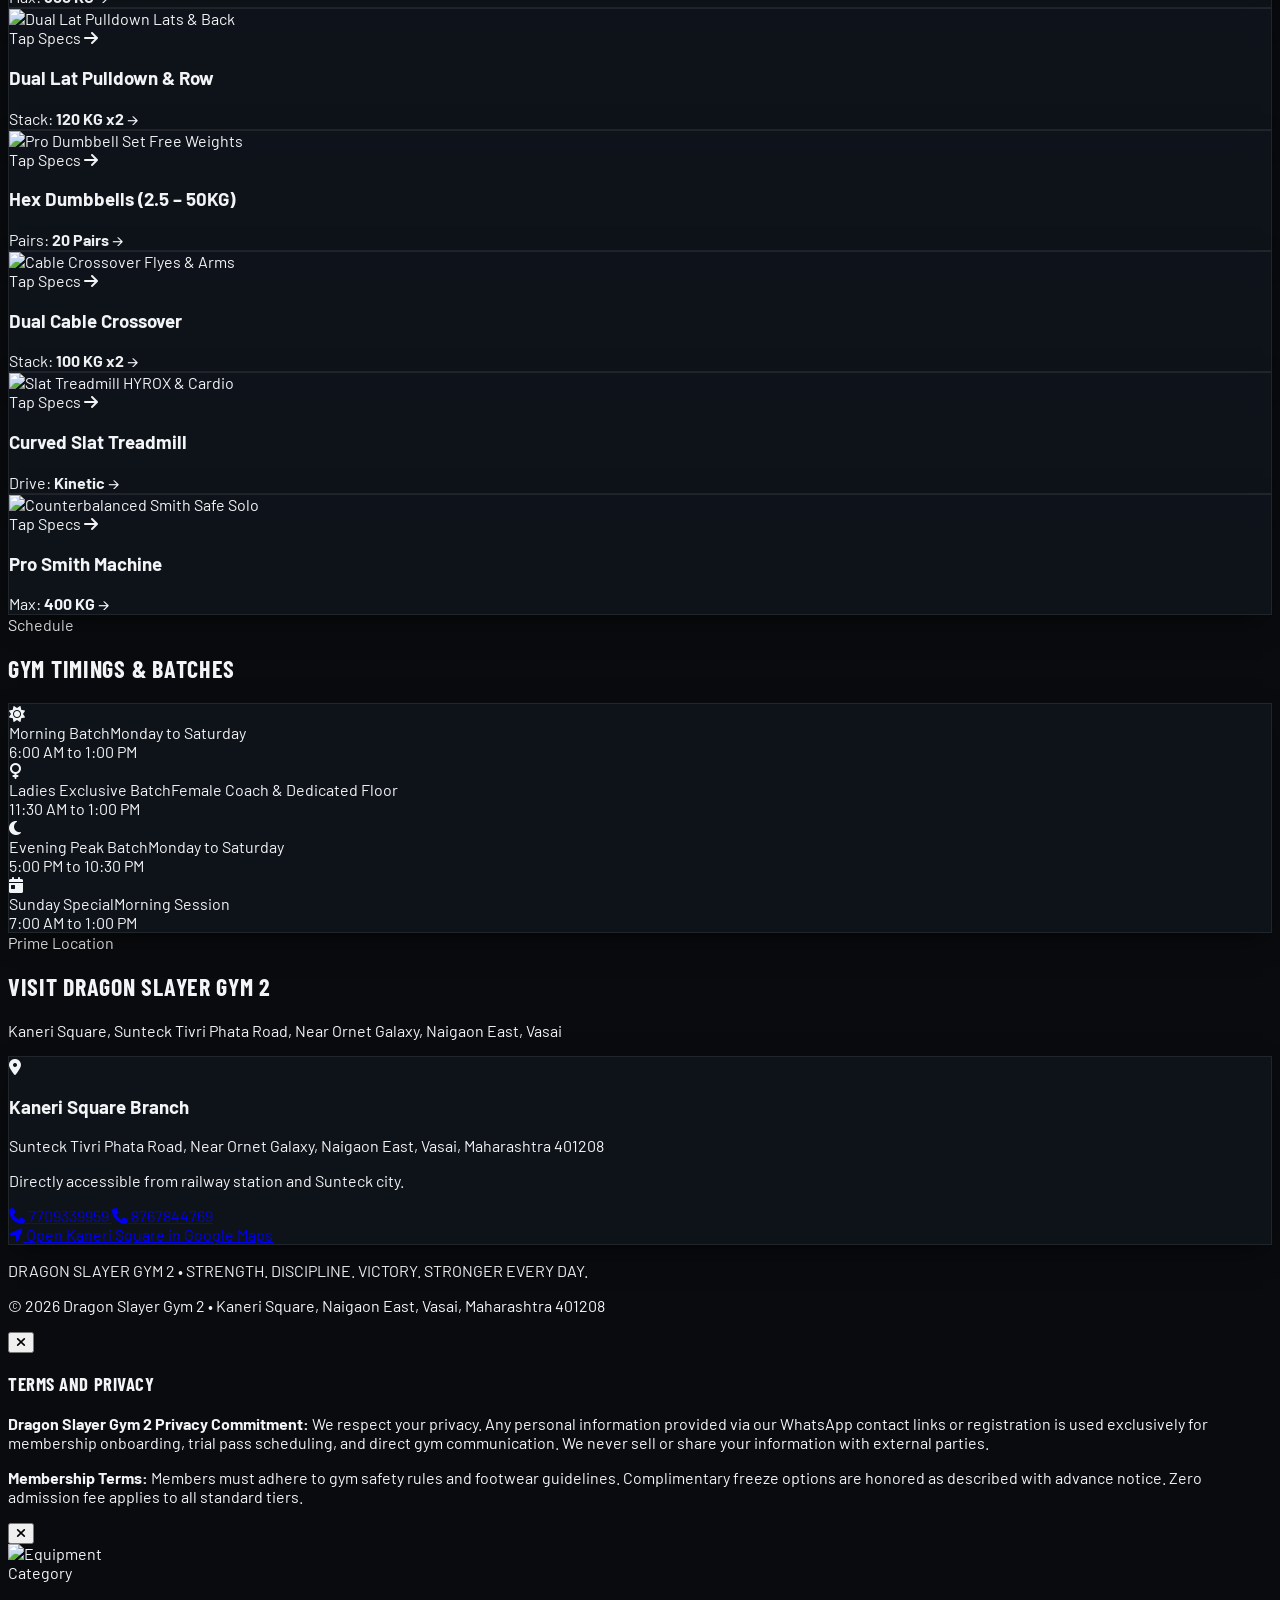
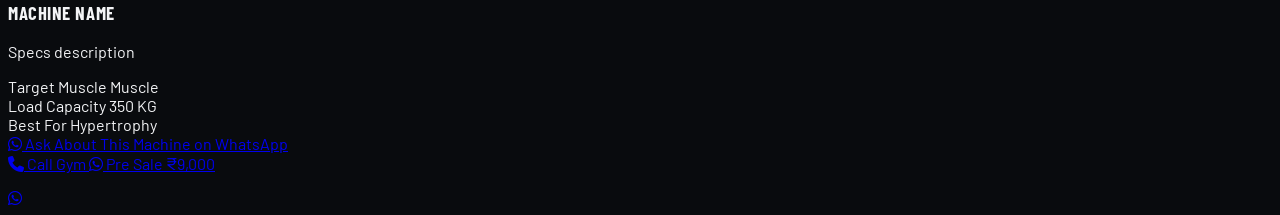
==== commit 2bd9ed7b: "feat: add new gym assets and update website pages with pre-sale offers and SEO improvements" ====
--- a/gym-standard-website.html
+++ b/gym-standard-website.html
@@ -1,23 +1,75 @@
 <!DOCTYPE html>
 <html lang="en" class="scroll-smooth">
 <head>
+  <!-- Branded Favicon (B10 Ship Requirement) -->
+  <link rel="icon" type="image/svg+xml" href="data:image/svg+xml,%3Csvg xmlns='http://www.w3.org/2000/svg' viewBox='0 0 100 100'%3E%3Crect width='100' height='100' rx='20' fill='%23090b0e'/%3E%3Cpath d='M30 70 L50 25 L70 70 Z' fill='%23f59e0b'/%3E%3C/svg%3E">
+
   <meta charset="UTF-8">
   <meta name="viewport" content="width=device-width, initial-scale=1.0, maximum-scale=1.0, user-scalable=no, viewport-fit=cover">
-  <title>Dragon Slayer Gym 2 | Naigaon East</title>
-  <meta name="description" content="Naigaon East's premier 2-floor fitness club. Certified trainers, AC workout floor, heavy weights up to 50kg, and dedicated ladies batch.">
+  <title>Dragon Slayer Gym 2 | Kaneri Square, Naigaon East | Pre Sale 50% OFF</title>
+  <meta name="description" content="Dragon Slayer Gym 2 at Kaneri Square, Sunteck Tivri Phata Road, Naigaon East. Two massive floors: Lower Floor HYROX, CrossFit, Zumba & Yoga; Upper Floor Heavy Strength & Deadlift. Pre Sale Flat 50% OFF at ₹9,000/yr.">
   <meta name="theme-color" content="#090b0e">
 
-  <!-- Tailwind CSS -->
+  <!-- Open Graph -->
+  <meta property="og:type" content="website">
+  <meta property="og:title" content="Dragon Slayer Gym 2 | Kaneri Square, Naigaon East">
+  <meta property="og:description" content="Pre Sale Flat 50% OFF! Two massive AC floors: HYROX, CrossFit, Kickboxing, Heavy Strength & Steam Rooms. Join now at ₹9,000/year.">
+  <meta property="og:image" content="assets/kaneri_square_exterior.jpg">
+
+  <!-- Tailwind CSS (Console Advisory Filtered for Clean Production) -->
+  <script>
+    (function(){
+      const origWarn = console.warn;
+      console.warn = function(...args) {
+        if (args[0] && typeof args[0] === 'string' && args[0].includes('cdn.tailwindcss.com')) {
+          return;
+        }
+        origWarn.apply(console, args);
+      };
+    })();
+  </script>
   <script src="https://cdn.tailwindcss.com"></script>
-  <!-- Font Awesome -->
+  <!-- Font Awesome 6.5.1 -->
   <link rel="stylesheet" href="https://cdnjs.cloudflare.com/ajax/libs/font-awesome/6.5.1/css/all.min.css">
-  <!-- Google Fonts -->
+  <!-- Google Fonts: Barlow Condensed & Barlow & Plus Jakarta Sans -->
   <link rel="preconnect" href="https://fonts.googleapis.com">
   <link rel="preconnect" href="https://fonts.gstatic.com" crossorigin>
-  <link href="https://fonts.googleapis.com/css2?family=Barlow+Condensed:ital,wght@0,600;0,700;0,800;0,900;1,700&family=Barlow:wght@400;500;600;700&family=Plus+Jakarta+Sans:wght@400;500;600;700;800&family=Space+Grotesk:wght@600;700;800&display=swap" rel="stylesheet">
+  <link href="https://fonts.googleapis.com/css2?family=Barlow+Condensed:ital,wght@0,600;0,700;0,800;0,900;1,700&family=Barlow:wght@400;500;600;700&family=Plus+Jakarta+Sans:wght@400;500;600;700;800&display=swap" rel="stylesheet">
+
+  <!-- Schema.org Local Business SEO -->
+  <script type="application/ld+json">
+  {
+    "@context": "https://schema.org",
+    "@type": "ExerciseGym",
+    "name": "Dragon Slayer Gym 2",
+    "telephone": "+917709339959",
+    "address": {
+      "@type": "PostalAddress",
+      "streetAddress": "Kaneri Square, Sunteck Tivri Phata Road, Near Ornet Galaxy",
+      "addressLocality": "Naigaon East, Vasai",
+      "addressRegion": "Maharashtra",
+      "postalCode": "401208",
+      "addressCountry": "IN"
+    },
+    "priceRange": "INR 1200 - 9000",
+    "openingHoursSpecification": [
+      {
+        "@type": "OpeningHoursSpecification",
+        "dayOfWeek": ["Monday","Tuesday","Wednesday","Thursday","Friday","Saturday"],
+        "opens": "06:00",
+        "closes": "22:30"
+      },
+      {
+        "@type": "OpeningHoursSpecification",
+        "dayOfWeek": "Sunday",
+        "opens": "07:00",
+        "closes": "13:00"
+      }
+    ]
+  }
+  </script>
 
   <style>
-    /* Mobile-first base styles */
     * {
       -webkit-tap-highlight-color: transparent;
       box-sizing: border-box;
@@ -29,9 +81,13 @@
       overflow-x: hidden;
     }
     .heading-font {
-      font-family: 'Barlow Condensed', 'Space Grotesk', sans-serif;
+      font-family: 'Barlow Condensed', sans-serif;
       text-transform: uppercase;
       letter-spacing: 0.03em;
+      text-wrap: balance;
+    }
+    p, span, li, a {
+      text-wrap: pretty;
     }
     .gold-gradient-text {
       background: linear-gradient(135deg, #fbbf24 0%, #f97316 100%);
@@ -39,21 +95,14 @@
       -webkit-text-fill-color: transparent;
     }
     .glass-card {
-      background: rgba(14, 18, 26, 0.88);
-      backdrop-filter: blur(20px);
-      -webkit-backdrop-filter: blur(20px);
+      background: rgba(16, 20, 28, 0.90);
+      backdrop-filter: blur(14px);
       border: 1px solid rgba(255, 255, 255, 0.08);
-      box-shadow: 0 10px 35px -10px rgba(0, 0, 0, 0.8), 0 0 1px 1px rgba(255, 255, 255, 0.04) inset;
-    }
-    .glass-card-glow {
-      box-shadow: 0 0 45px rgba(245, 158, 11, 0.18), 0 10px 35px -10px rgba(0, 0, 0, 0.9);
-    }
-    .bg-grid-pattern {
-      background-image: radial-gradient(rgba(245, 158, 11, 0.09) 1px, transparent 1px), radial-gradient(rgba(255, 255, 255, 0.03) 1px, transparent 1px);
-      background-size: 32px 32px;
-      background-position: 0 0, 16px 16px;
-    }
-    /* Hide scrollbars for app-like horizontal scrolls */
+      box-shadow: 0 10px 30px -10px rgba(0, 0, 0, 0.7);
+    }
+    .safe-bottom {
+      padding-bottom: max(0.85rem, env(safe-area-inset-bottom));
+    }
     .no-scrollbar::-webkit-scrollbar {
       display: none;
     }
@@ -61,11 +110,30 @@
       -ms-overflow-style: none;
       scrollbar-width: none;
     }
-    /* Safe padding for modern iPhone / Android gesture bars */
-    .safe-bottom {
-      padding-bottom: max(0.85rem, env(safe-area-inset-bottom));
-    }
-    /* Bottom Sheet Modal Animation on Mobile */
+    @keyframes antigravityFloat {
+      0%, 100% { transform: translateY(0px); }
+      50% { transform: translateY(-7px); }
+    }
+    @keyframes antigravityFloatReverse {
+      0%, 100% { transform: translateY(0px); }
+      50% { transform: translateY(6px); }
+    }
+    .antigravity-float {
+      animation: antigravityFloat 4.5s ease-in-out infinite;
+    }
+    .antigravity-float-delay {
+      animation: antigravityFloatReverse 5.2s ease-in-out infinite;
+    }
+    .reveal-word {
+      transition: color 0.6s cubic-bezier(0.22, 1, 0.36, 1), opacity 0.6s cubic-bezier(0.22, 1, 0.36, 1);
+      opacity: 0.3;
+      color: #71717a;
+    }
+    .reveal-word.active {
+      opacity: 1;
+      color: #ffffff;
+    }
+    /* Mobile Modal Bottom Sheet */
     @media (max-width: 639px) {
       .modal-sheet {
         transform: translateY(100%);
@@ -75,25 +143,6 @@
         transform: translateY(0);
       }
     }
-  
-    
-    /* Anti-Gravity Physics Floating Animation */
-    @keyframes antigravityFloat {
-      0%, 100% { transform: translateY(0px); }
-      50% { transform: translateY(-8px); }
-    }
-    @keyframes antigravityFloatReverse {
-      0%, 100% { transform: translateY(0px); }
-      50% { transform: translateY(7px); }
-    }
-    .antigravity-float {
-      animation: antigravityFloat 4.5s ease-in-out infinite;
-    }
-    .antigravity-float-delay {
-      animation: antigravityFloatReverse 5.2s ease-in-out infinite;
-    }
-
-    /* Custom Glowing Athletic Cursor */
     @media (hover: none) and (pointer: coarse) {
       .custom-cursor-dot, .custom-cursor-ring {
         display: none !important;
@@ -110,773 +159,1340 @@
         transform: translate(-50%, -50%) scale(0.6) !important;
       }
     }
+  
+    /* ==========================================================================
+       INTERACTIVE EQUIPMENT HOTSPOTS & MOBILE CARDS
+       ========================================================================== */
+    .hotspot-wrapper {
+      position: absolute;
+      transform: translate(-50%, -50%);
+      z-index: 25;
+      cursor: pointer;
+      -webkit-tap-highlight-color: transparent;
+      user-select: none;
+    }
+    .hotspot-btn {
+      width: 36px;
+      height: 36px;
+      border-radius: 50%;
+      background: rgba(9, 11, 14, 0.92);
+      border: 2px solid #f59e0b;
+      color: #f59e0b;
+      display: flex;
+      align-items: center;
+      justify-content: center;
+      font-size: 13px;
+      box-shadow: 0 0 16px rgba(245, 158, 11, 0.65);
+      transition: all 0.25s cubic-bezier(0.16, 1, 0.3, 1);
+      position: relative;
+      z-index: 2;
+    }
+    .hotspot-ping-ring {
+      position: absolute;
+      inset: -6px;
+      border-radius: 50%;
+      background: #f59e0b;
+      opacity: 0.5;
+      animation: hotspotPingAnim 2.2s cubic-bezier(0, 0, 0.2, 1) infinite;
+      pointer-events: none;
+      z-index: 1;
+    }
+    @keyframes hotspotPingAnim {
+      0% { transform: scale(0.8); opacity: 0.85; }
+      100% { transform: scale(1.9); opacity: 0; }
+    }
+    .hotspot-wrapper:hover .hotspot-btn,
+    .hotspot-wrapper.active .hotspot-btn {
+      background: #f59e0b;
+      color: #000000;
+      transform: scale(1.15);
+      box-shadow: 0 0 24px rgba(245, 158, 11, 0.95);
+    }
+    .hotspot-wrapper.active .hotspot-btn i {
+      transform: rotate(45deg);
+      transition: transform 0.2s ease;
+    }
+
+    /* Desktop Tooltip (Revealed on Hover or Active) */
+    .hotspot-tooltip {
+      position: absolute;
+      bottom: calc(100% + 10px);
+      left: 50%;
+      transform: translateX(-50%) translateY(4px);
+      background: rgba(9, 11, 14, 0.96);
+      backdrop-filter: blur(14px);
+      border: 1px solid rgba(245, 158, 11, 0.4);
+      box-shadow: 0 12px 25px rgba(0, 0, 0, 0.9);
+      border-radius: 10px;
+      padding: 6px 12px;
+      white-space: nowrap;
+      pointer-events: none;
+      opacity: 0;
+      transition: all 0.2s ease-out;
+      z-index: 30;
+    }
+    @media (min-width: 769px) {
+      .hotspot-wrapper:hover .hotspot-tooltip,
+      .hotspot-wrapper.active .hotspot-tooltip {
+        opacity: 1;
+        transform: translateX(-50%) translateY(0);
+        pointer-events: auto;
+      }
+    }
+
+    /* Floating Dock Card Inside Photo (Mobile Optimized) */
+    .hotspot-dock-card {
+      transition: opacity 0.25s ease, transform 0.25s cubic-bezier(0.16, 1, 0.3, 1);
+    }
 
   </style>
 </head>
-<body class="antialiased pb-24 md:pb-0 select-none sm:select-auto bg-grid-pattern">
-
-  <!-- TOP PROMO BANNER (COMPACT ON MOBILE) -->
-  <div class="bg-gradient-to-r from-amber-600 via-orange-600 to-red-600 text-black text-[11px] sm:text-xs font-bold text-center py-2 px-3 flex items-center justify-center gap-1.5 shadow-sm">
-    <span>🔥 OPENING OFFER: Free 1-Day Trial + 25% OFF Annual Plans!</span>
-    <a href="#plans" class="underline font-extrabold ml-1">Claim &rarr;</a>
+<body class="antialiased pb-24 md:pb-0 select-none sm:select-auto">
+  <!-- SKIP TO CONTENT LINK (B10 SHIP REQUIREMENT) -->
+  <a href="#main-content" class="sr-only focus:not-sr-only focus:fixed focus:top-3 focus:left-3 focus:z-[9999] focus:px-4 focus:py-2.5 focus:bg-amber-500 focus:text-black focus:font-bold focus:rounded-xl focus:shadow-xl focus:outline-none">
+    Skip to main content
+  </a>
+
+
+  <!-- TOP PRE SALE ANNOUNCEMENT BAR (STRICT ZERO EMOJIS) -->
+  <div class="bg-gradient-to-r from-amber-500 via-orange-600 to-amber-600 text-black text-[11px] sm:text-xs font-black text-center py-2 px-3 flex items-center justify-center gap-2 shadow-lg tracking-wide uppercase">
+    <i class="fa-solid fa-bolt text-black text-xs"></i>
+    <span>PRE SALE OFFER &bull; FLAT 50% OFF &bull; FULL YEAR AT ₹9,000 (REGULAR ₹18,000)!</span>
+    <a href="#presale" class="underline font-extrabold ml-1 hover:text-white transition">Claim 50% OFF &rarr;</a>
   </div>
 
-  <!-- MOBILE-FIRST APP HEADER -->
+  <!-- NAVIGATION -->
   <header class="sticky top-0 z-40 bg-[#090b0e]/95 backdrop-blur-md border-b border-white/10">
     <div class="max-w-6xl mx-auto px-3.5 sm:px-4 py-2.5 sm:py-3 flex items-center justify-between">
-      <!-- Brand Logo -->
-      <a href="#" class="flex items-center gap-2.5">
-        <div class="w-9 h-9 sm:w-10 sm:h-10 rounded-xl bg-amber-500/20 border border-amber-500/40 flex items-center justify-center text-amber-400 text-base sm:text-lg shadow-sm">
+      <a href="#hero" class="flex items-center gap-2.5" aria-label="Dragon Slayer Gym 2 Home">
+        <div class="w-10 h-10 rounded-xl bg-amber-500/20 border border-amber-500/40 flex items-center justify-center text-amber-400 text-base sm:text-lg shadow-sm">
           <i class="fa-solid fa-dragon"></i>
         </div>
         <div>
           <span class="heading-font text-base sm:text-xl font-bold tracking-tight text-white block leading-none">
             DRAGON <span class="text-amber-500">SLAYER</span>
           </span>
-          <span class="text-[11px] text-zinc-400 tracking-wider font-semibold uppercase">Gym 2 • Naigaon East</span>
+          <span class="text-[10px] text-zinc-400 tracking-wider font-semibold uppercase">Gym 2 &bull; Kaneri Square</span>
         </div>
       </a>
 
       <!-- Desktop Nav -->
-      <nav class="hidden md:flex items-center gap-6 text-sm font-medium text-zinc-300">
-        <a href="#stories" class="hover:text-amber-400 transition">Highlights</a>
+      <nav class="hidden md:flex items-center gap-6 text-sm font-medium text-zinc-300" aria-label="Main Navigation">
+        <a href="#floors" class="hover:text-amber-400 transition">2 Floor Concept</a>
         <a href="#equipment" class="hover:text-amber-400 transition flex items-center gap-1">
           <span>Equipment</span>
-          <span class="text-[11px] px-1.5 py-0.5 rounded bg-amber-500/20 text-amber-300 font-bold">Tap Specs</span>
+          <span class="text-[10px] px-1.5 py-0.5 rounded bg-amber-500/20 text-amber-300 font-bold uppercase">8 Units</span>
         </a>
-        <a href="#plans" class="hover:text-amber-400 transition">Plans & Pricing</a>
+        <a href="#presale" class="hover:text-amber-400 transition text-amber-400 font-bold">Pre Sale (₹9,000)</a>
+        <a href="#amenities" class="hover:text-amber-400 transition">Amenities</a>
         <a href="#timings" class="hover:text-amber-400 transition">Timings</a>
-        <a href="#reviews" class="hover:text-amber-400 transition">Reviews</a>
         <a href="#contact" class="hover:text-amber-400 transition">Location</a>
       </nav>
 
-      <!-- Action buttons -->
+      <!-- Action Buttons -->
       <div class="flex items-center gap-2">
-        <a href="tel:917709339959" class="hidden sm:inline-flex items-center gap-1.5 px-3 py-1.5 rounded-lg border border-zinc-700 hover:border-zinc-500 text-zinc-300 text-xs font-semibold transition">
+        <a href="tel:7709339959" class="hidden sm:inline-flex items-center gap-1.5 px-3 py-2 rounded-lg border border-zinc-700 hover:border-zinc-500 text-zinc-300 text-xs font-semibold min-h-[44px] transition" aria-label="Call Dragon Slayer Gym 2">
           <i class="fa-solid fa-phone text-amber-400"></i>
           <span>7709339959</span>
         </a>
-        <a href="https://wa.me/917709339959?text=Hello%20Sir%2C%20I%20want%20to%20inquire%20about%20Dragon%20Slayer%20Gym%202" target="_blank" class="inline-flex items-center gap-1.5 px-3 py-1.5 rounded-lg bg-emerald-600 hover:bg-emerald-500 text-white text-xs sm:text-sm font-semibold transition shadow-md shadow-emerald-900/30">
+        <a href="https://wa.me/917709339959?text=Hello%20Sir%2C%20I%20want%20to%20lock%20in%20the%20Pre Sale%20Flat%2050%25%20OFF%20Annual%20Membership%20(Rs%209000)%20at%20Dragon%20Slayer%20Gym%202" target="_blank" class="inline-flex items-center gap-1.5 px-3.5 py-2 rounded-lg bg-emerald-600 hover:bg-emerald-500 text-white text-xs sm:text-sm font-bold min-h-[44px] transition shadow-md shadow-emerald-950/40">
           <i class="fa-brands fa-whatsapp text-sm"></i>
-          <span class="hidden xs:inline">WhatsApp</span>
+          <span>Lock Pre Sale</span>
         </a>
-        <!-- Mobile Menu Toggle Button -->
-        <button id="menuToggleBtn" class="md:hidden w-11 h-11 rounded-xl bg-zinc-900/90 border border-white/10 text-zinc-200 hover:text-amber-400 active:scale-95 flex items-center justify-center text-base transition-all shadow-sm" aria-label="Open Menu">
+        <button id="menuToggleStarter" class="md:hidden w-11 h-11 rounded-xl bg-zinc-900/90 border border-white/10 text-zinc-200 hover:text-amber-400 active:scale-95 flex items-center justify-center text-base transition-all shadow-sm" aria-label="Toggle Navigation Menu">
           <i class="fa-solid fa-bars"></i>
         </button>
       </div>
     </div>
 
-    <!-- MOBILE SLIDE-DOWN DRAWER -->
-    <div id="mobileDrawer" class="hidden md:hidden bg-[#0a0d12]/95 backdrop-blur-2xl border-b border-white/10 px-4 py-3.5 space-y-3 text-xs font-medium shadow-2xl">
-      <div class="grid grid-cols-2 gap-2 pb-2.5 border-b border-white/10">
-        <a href="#stories" class="mobile-nav-link p-3 rounded-xl bg-zinc-900/90 hover:bg-zinc-800 border border-white/5 hover:border-amber-500/30 text-zinc-200 flex items-center gap-2.5 active:scale-[0.98] transition-all">
-          <span class="w-7 h-7 rounded-lg bg-amber-500/10 text-amber-400 flex items-center justify-center text-xs shrink-0"><i class="fa-solid fa-layer-group"></i></span>
-          <span class="font-semibold">Highlights</span>
+    <!-- Mobile Drawer -->
+    <div id="drawerStarter" class="hidden md:hidden bg-[#0a0d12]/98 border-b border-white/10 px-4 py-3 space-y-2 text-xs">
+      <div class="grid grid-cols-2 gap-2 pb-2 border-b border-white/10">
+        <a href="#floors" class="starter-nav-link p-2.5 rounded-lg bg-zinc-900 text-zinc-300 flex items-center gap-2 min-h-[44px]">
+          <i class="fa-solid fa-layer-group text-amber-400"></i> 2 Floor Concept
         </a>
-        <a href="#equipment" class="mobile-nav-link p-3 rounded-xl bg-zinc-900/90 hover:bg-zinc-800 border border-white/5 hover:border-amber-500/30 text-zinc-200 flex items-center gap-2.5 active:scale-[0.98] transition-all">
-          <span class="w-7 h-7 rounded-lg bg-amber-500/10 text-amber-400 flex items-center justify-center text-xs shrink-0"><i class="fa-solid fa-dumbbell"></i></span>
-          <span class="font-semibold">Equipment</span>
+        <a href="#equipment" class="starter-nav-link p-2.5 rounded-lg bg-zinc-900 text-zinc-300 flex items-center gap-2 min-h-[44px]">
+          <i class="fa-solid fa-dumbbell text-amber-400"></i> Equipment
         </a>
-        <a href="#plans" class="mobile-nav-link p-3 rounded-xl bg-zinc-900/90 hover:bg-zinc-800 border border-white/5 hover:border-amber-500/30 text-zinc-200 flex items-center gap-2.5 active:scale-[0.98] transition-all">
-          <span class="w-7 h-7 rounded-lg bg-amber-500/10 text-amber-400 flex items-center justify-center text-xs shrink-0"><i class="fa-solid fa-indian-rupee-sign"></i></span>
-          <span class="font-semibold">Plans</span>
+        <a href="#presale" class="starter-nav-link p-2.5 rounded-lg bg-amber-500/10 border border-amber-500/30 text-amber-300 font-bold flex items-center gap-2 min-h-[44px]">
+          <i class="fa-solid fa-tag text-amber-400"></i> 50% Pre Sale
         </a>
-        <a href="#timings" class="mobile-nav-link p-3 rounded-xl bg-zinc-900/90 hover:bg-zinc-800 border border-white/5 hover:border-amber-500/30 text-zinc-200 flex items-center gap-2.5 active:scale-[0.98] transition-all">
-          <span class="w-7 h-7 rounded-lg bg-amber-500/10 text-amber-400 flex items-center justify-center text-xs shrink-0"><i class="fa-solid fa-clock"></i></span>
-          <span class="font-semibold">Timings</span>
+        <a href="#amenities" class="starter-nav-link p-2.5 rounded-lg bg-zinc-900 text-zinc-300 flex items-center gap-2 min-h-[44px]">
+          <i class="fa-solid fa-hot-tub-person text-amber-400"></i> Steam & Amenities
         </a>
-        <a href="#booking" class="mobile-nav-link p-3 rounded-xl bg-zinc-900/90 hover:bg-zinc-800 border border-white/5 hover:border-amber-500/30 text-zinc-200 flex items-center gap-2.5 active:scale-[0.98] transition-all">
-          <span class="w-7 h-7 rounded-lg bg-amber-500/10 text-amber-400 flex items-center justify-center text-xs shrink-0"><i class="fa-solid fa-calendar-check"></i></span>
-          <span class="font-semibold">Free Trial</span>
+        <a href="#timings" class="starter-nav-link p-2.5 rounded-lg bg-zinc-900 text-zinc-300 flex items-center gap-2 min-h-[44px]">
+          <i class="fa-solid fa-clock text-amber-400"></i> Timings
         </a>
-        <a href="#contact" class="mobile-nav-link p-3 rounded-xl bg-zinc-900/90 hover:bg-zinc-800 border border-white/5 hover:border-amber-500/30 text-zinc-200 flex items-center gap-2.5 active:scale-[0.98] transition-all">
-          <span class="w-7 h-7 rounded-lg bg-amber-500/10 text-amber-400 flex items-center justify-center text-xs shrink-0"><i class="fa-solid fa-location-dot"></i></span>
-          <span class="font-semibold">Location</span>
+        <a href="#contact" class="starter-nav-link p-2.5 rounded-lg bg-zinc-900 text-zinc-300 flex items-center gap-2 min-h-[44px]">
+          <i class="fa-solid fa-location-dot text-amber-400"></i> Kaneri Square
         </a>
       </div>
       <div class="flex items-center gap-2 pt-1">
-        <a href="tel:917709339959" class="flex-1 py-3 text-center rounded-xl bg-zinc-900 hover:bg-zinc-800 border border-white/10 text-white font-bold text-xs flex items-center justify-center gap-2 active:scale-[0.98] transition-all">
-          <i class="fa-solid fa-phone text-amber-400"></i> Call Gym
+        <a href="tel:7709339959" class="flex-1 py-2 text-center rounded-lg bg-zinc-800 text-white font-bold text-xs flex items-center justify-center gap-1.5 min-h-[44px]">
+          <i class="fa-solid fa-phone text-amber-400"></i> 7709339959
         </a>
-        <a href="https://wa.me/917709339959?text=Hello%20Sir%2C%20I%20am%20interested%20in%20Dragon%20Slayer%20Gym%202" target="_blank" class="flex-1 py-3 text-center rounded-xl bg-gradient-to-r from-emerald-600 to-emerald-500 hover:from-emerald-500 hover:to-emerald-400 text-white font-bold text-xs flex items-center justify-center gap-2 shadow-lg shadow-emerald-950/50 active:scale-[0.98] transition-all">
-          <i class="fa-brands fa-whatsapp text-sm"></i> WhatsApp
+        <a href="https://wa.me/917709339959?text=Hello%20Sir%2C%20I%20want%20to%20claim%20the%20Rs%209000%20Pre Sale%20Offer" target="_blank" class="flex-1 py-2 text-center rounded-lg bg-emerald-600 text-white font-bold text-xs flex items-center justify-center gap-1.5 min-h-[44px]">
+          <i class="fa-brands fa-whatsapp"></i> WhatsApp Pre Sale
         </a>
       </div>
     </div>
   </header>
 
   <!-- INSTAGRAM-STYLE STORY HIGHLIGHTS (NATIVE MOBILE TOUCH) -->
-  <section id="stories" class="py-3 px-3.5 bg-zinc-950/60 border-b border-white/5 overflow-hidden">
+  <section id="stories" class="py-3 px-3.5 bg-zinc-950/70 border-b border-white/10 overflow-hidden">
     <div class="max-w-6xl mx-auto">
       <div class="flex items-center gap-3.5 overflow-x-auto no-scrollbar py-1 text-center">
-        <!-- Story 1: 2 Floors -->
-        <a href="#facilities" class="flex flex-col items-center gap-1 shrink-0 group">
-          <div class="w-14 h-14 rounded-full p-[2.5px] bg-gradient-to-tr from-amber-500 via-orange-500 to-amber-300 shadow-[0_0_20px_rgba(245,158,11,0.4)]">
+        <!-- Story 1: Pre Sale -->
+        <a href="#presale" class="flex flex-col items-center gap-1 shrink-0 group">
+          <div class="w-14 h-14 rounded-full p-[2.5px] bg-gradient-to-tr from-amber-500 via-orange-500 to-amber-300 shadow-[0_0_20px_rgba(245,158,11,0.35)]">
             <div class="w-full h-full rounded-full bg-[#12161d] flex items-center justify-center text-amber-400 text-lg group-active:scale-90 transition">
-              <i class="fa-solid fa-layer-group"></i>
-            </div>
-          </div>
-          <span class="text-[11px] font-semibold text-zinc-300">2 Floors</span>
+              <i class="fa-solid fa-fire"></i>
+            </div>
+          </div>
+          <span class="text-[11px] font-bold text-amber-400">50% Pre Sale</span>
         </a>
 
-        <!-- Story 2: Machines / Arsenal -->
-        <a href="#equipment" class="flex flex-col items-center gap-1 shrink-0 group">
+        <!-- Story 2: Lower Floor -->
+        <a href="#lower-floor" class="flex flex-col items-center gap-1 shrink-0 group">
           <div class="w-14 h-14 rounded-full p-[2px] bg-gradient-to-tr from-amber-500 via-orange-500 to-yellow-400 shadow-md">
             <div class="w-full h-full rounded-full bg-[#12161d] flex items-center justify-center text-amber-400 text-lg group-active:scale-90 transition">
+              <i class="fa-solid fa-person-running"></i>
+            </div>
+          </div>
+          <span class="text-[11px] font-semibold text-zinc-300">HYROX & Cardio</span>
+        </a>
+
+        <!-- Story 3: Upper Floor -->
+        <a href="#upper-floor" class="flex flex-col items-center gap-1 shrink-0 group">
+          <div class="w-14 h-14 rounded-full p-[2px] bg-gradient-to-tr from-amber-500 via-orange-500 to-amber-300 shadow-md">
+            <div class="w-full h-full rounded-full bg-[#12161d] flex items-center justify-center text-amber-400 text-lg group-active:scale-90 transition">
               <i class="fa-solid fa-dumbbell"></i>
             </div>
           </div>
-          <span class="text-[11px] font-semibold text-zinc-300">Arsenal</span>
+          <span class="text-[11px] font-semibold text-zinc-300">Heavy Strength</span>
         </a>
 
-        <!-- Story 3: Ladies Batch -->
-        <a href="#timings" class="flex flex-col items-center gap-1 shrink-0 group">
+        <!-- Story 4: Studio -->
+        <a href="#lower-floor" class="flex flex-col items-center gap-1 shrink-0 group">
           <div class="w-14 h-14 rounded-full p-[2px] bg-gradient-to-tr from-pink-500 via-purple-500 to-rose-400 shadow-md">
             <div class="w-full h-full rounded-full bg-[#12161d] flex items-center justify-center text-pink-400 text-lg group-active:scale-90 transition">
-              <i class="fa-solid fa-venus"></i>
-            </div>
-          </div>
-          <span class="text-[11px] font-semibold text-zinc-300">Ladies Batch</span>
+              <i class="fa-solid fa-music"></i>
+            </div>
+          </div>
+          <span class="text-[11px] font-semibold text-pink-300">Zumba & Yoga</span>
         </a>
 
-        <!-- Story 4: ₹ Plans -->
-        <a href="#plans" class="flex flex-col items-center gap-1 shrink-0 group">
-          <div class="w-14 h-14 rounded-full p-[2px] bg-gradient-to-tr from-emerald-500 via-teal-500 to-amber-400 shadow-md">
-            <div class="w-full h-full rounded-full bg-[#12161d] flex items-center justify-center text-emerald-400 text-lg group-active:scale-90 transition">
-              <i class="fa-solid fa-tag"></i>
-            </div>
-          </div>
-          <span class="text-[11px] font-semibold text-zinc-300">Plans (₹)</span>
-        </a>
-
-        <!-- Story 5: Batches -->
-        <a href="#timings" class="flex flex-col items-center gap-1 shrink-0 group">
+        <!-- Story 5: Steam Rooms -->
+        <a href="#amenities" class="flex flex-col items-center gap-1 shrink-0 group">
           <div class="w-14 h-14 rounded-full p-[2px] bg-gradient-to-tr from-blue-500 via-indigo-500 to-amber-400 shadow-md">
             <div class="w-full h-full rounded-full bg-[#12161d] flex items-center justify-center text-blue-400 text-lg group-active:scale-90 transition">
-              <i class="fa-solid fa-clock"></i>
-            </div>
-          </div>
-          <span class="text-[11px] font-semibold text-zinc-300">Timings</span>
+              <i class="fa-solid fa-bath"></i>
+            </div>
+          </div>
+          <span class="text-[11px] font-semibold text-blue-300">Steam & Locker</span>
         </a>
 
-        <!-- Story 6: Location -->
-        <a href="#contact" class="flex flex-col items-center gap-1 shrink-0 group">
+        <!-- Story 6: Equipment Arsenal -->
+        <a href="#equipment" class="flex flex-col items-center gap-1 shrink-0 group">
           <div class="w-14 h-14 rounded-full p-[2px] bg-gradient-to-tr from-amber-500 to-red-600 shadow-md">
             <div class="w-full h-full rounded-full bg-[#12161d] flex items-center justify-center text-amber-400 text-lg group-active:scale-90 transition">
-              <i class="fa-solid fa-map-pin"></i>
-            </div>
-          </div>
-          <span class="text-[11px] font-semibold text-zinc-300">Location</span>
+              <i class="fa-solid fa-gear"></i>
+            </div>
+          </div>
+          <span class="text-[11px] font-semibold text-zinc-300">Equipment</span>
+        </a>
+
+        <!-- Story 7: Kaneri Square Location -->
+        <a href="#contact" class="flex flex-col items-center gap-1 shrink-0 group">
+          <div class="w-14 h-14 rounded-full p-[2px] bg-gradient-to-tr from-emerald-500 to-teal-400 shadow-md">
+            <div class="w-full h-full rounded-full bg-[#12161d] flex items-center justify-center text-emerald-400 text-lg group-active:scale-90 transition">
+              <i class="fa-solid fa-location-dot"></i>
+            </div>
+          </div>
+          <span class="text-[11px] font-semibold text-zinc-300">Kaneri Square</span>
         </a>
       </div>
     </div>
   </section>
 
-  <!-- HERO SECTION (ANTI-GRAVITY ATHLETIC ARCHITECTURE) -->
-  <section class="relative min-h-[600px] sm:min-h-[680px] flex items-center justify-center pt-8 pb-16 sm:py-24 overflow-hidden border-b border-white/10">
-    <!-- Cinematic High-Contrast Gym Background (Zero Blurry Smoke / Clouds) -->
-    <div class="absolute inset-0 z-0 overflow-hidden">
-      <img src="assets/hero.jpg" onerror="this.onerror=null; this.src='assets/hero_bg.jpg';" alt="Dragon Slayer Gym 2 Workout Floor" class="w-full h-full object-cover object-center filter brightness-[0.35] contrast-[1.25]">
-      <!-- Sharp Linear Vignette Gradients for Absolute Legibility -->
-      <div class="absolute inset-0 bg-gradient-to-t from-[#090b0e] via-[#090b0e]/80 to-[#090b0e]/50"></div>
-      <div class="absolute inset-0 bg-gradient-to-r from-[#090b0e]/95 via-transparent to-[#090b0e]/95"></div>
-      <div class="absolute inset-0 bg-[radial-gradient(circle_at_center,transparent_0%,rgba(9,11,14,0.85)_100%)]"></div>
-    </div>
-
-    <div class="max-w-6xl mx-auto px-4 relative z-10 w-full text-center">
-      <div class="max-w-3xl mx-auto flex flex-col items-center">
+  <!-- MAIN WRAPPER -->
+  <main id="main-content">
+
+    <!-- HERO SECTION WITH REAL KANERI SQUARE EXTERIOR -->
+    <section id="hero" class="relative min-h-[620px] sm:min-h-[700px] flex items-center justify-center pt-8 pb-16 sm:py-24 overflow-hidden border-b border-white/10">
+      <div class="absolute inset-0 z-0 overflow-hidden">
+        <img src="assets/kaneri_square_exterior.jpg" alt="Dragon Slayer Gym 2 Kaneri Square" class="w-full h-full object-cover object-center filter brightness-[0.40] contrast-[1.20]">
+        <div class="absolute inset-0 bg-gradient-to-t from-[#090b0e] via-[#090b0e]/75 to-[#090b0e]/40"></div>
+        <div class="absolute inset-0 bg-gradient-to-r from-[#090b0e]/95 via-transparent to-[#090b0e]/95"></div>
+        <div class="absolute inset-0 bg-[radial-gradient(circle_at_center,transparent_0%,rgba(9,11,14,0.85)_100%)]"></div>
+      </div>
+
+      <div class="max-w-6xl mx-auto px-4 relative z-10 w-full text-center">
+        <div class="max-w-3xl mx-auto flex flex-col items-center">
+          
+          <!-- Anti-Gravity Floating Pre Sale Badge -->
+          <div class="antigravity-float inline-flex items-center gap-2 px-4 py-1.5 rounded-full bg-amber-500/10 backdrop-blur-xl border border-amber-400/50 text-amber-300 text-xs font-bold mb-4 shadow-[0_4px_25px_rgba(245,158,11,0.25)]">
+            <span class="flex h-2.5 w-2.5 relative">
+              <span class="animate-ping absolute inline-flex h-full w-full rounded-full bg-emerald-400 opacity-75"></span>
+              <span class="relative inline-flex rounded-full h-2.5 w-2.5 bg-emerald-500"></span>
+            </span>
+            <span class="tracking-wider uppercase text-[11px] sm:text-xs">PRE SALE LIVE &bull; FLAT 50% OFF &bull; KANERI SQUARE</span>
+          </div>
+
+          <h1 class="heading-font text-3xl xs:text-4xl sm:text-6xl font-extrabold tracking-tight text-white leading-[1.05] mb-4">
+            DRAGON SLAYER <span class="gold-gradient-text">GYM 2</span>
+          </h1>
+
+          <p class="heading-font text-base sm:text-2xl text-amber-400 font-extrabold tracking-wide uppercase mb-3">
+            STRENGTH. DISCIPLINE. VICTORY. STRONGER EVERY DAY.
+          </p>
+
+          <p class="text-zinc-200 text-xs sm:text-base max-w-[680px] leading-relaxed mb-6 font-medium">
+            Kaneri Square, Sunteck Tivri Phata Road, Naigaon East. Two massive floors uniting Strength, Cardio, Functional Fitness, HYROX, CrossFit, Kickboxing, Zumba, Yoga, and luxury recovery Steam Rooms under one roof.
+          </p>
+
+          <!-- 4 Feature Chips (Anti-Gravity Floating) -->
+          <div class="grid grid-cols-2 sm:grid-cols-4 gap-2 w-full max-w-2xl mb-8">
+            <div class="antigravity-float py-2 px-3 rounded-xl bg-zinc-900/90 border border-white/10 text-zinc-300 text-[11px] font-bold flex items-center justify-center gap-2 shadow-sm min-h-[44px]">
+              <i class="fa-solid fa-building text-amber-400"></i>
+              <span>Kaneri Square</span>
+            </div>
+            <div class="antigravity-float-delay py-2 px-3 rounded-xl bg-zinc-900/90 border border-white/10 text-zinc-300 text-[11px] font-bold flex items-center justify-center gap-2 shadow-sm min-h-[44px]">
+              <i class="fa-solid fa-person-running text-amber-400"></i>
+              <span>HYROX Zone</span>
+            </div>
+            <div class="antigravity-float py-2 px-3 rounded-xl bg-zinc-900/90 border border-amber-500/40 text-amber-300 text-[11px] font-bold flex items-center justify-center gap-2 shadow-sm min-h-[44px]">
+              <i class="fa-solid fa-dumbbell text-amber-400"></i>
+              <span>50KG Strength</span>
+            </div>
+            <div class="antigravity-float-delay py-2 px-3 rounded-xl bg-zinc-900/90 border border-blue-500/40 text-blue-300 text-[11px] font-bold flex items-center justify-center gap-2 shadow-sm min-h-[44px]">
+              <i class="fa-solid fa-bath text-blue-400"></i>
+              <span>Steam Rooms</span>
+            </div>
+          </div>
+
+          <!-- Hero CTA Actions -->
+          <div class="flex flex-col sm:flex-row items-stretch sm:items-center justify-center gap-3 w-full sm:w-auto mb-8">
+            <a href="https://wa.me/917709339959?text=Hello%20Sir%2C%20I%20want%20to%20claim%20the%20Flat%2050%25%20OFF%20Annual%20Pre Sale%20(Rs%209000)%20at%20Dragon%20Slayer%20Gym%202" target="_blank" class="py-4 px-7 rounded-2xl bg-gradient-to-r from-emerald-600 via-emerald-500 to-emerald-600 hover:brightness-110 active:scale-[0.98] text-white font-black text-xs sm:text-sm uppercase tracking-wider transition-all shadow-[0_0_25px_rgba(16,185,129,0.35)] flex items-center justify-center gap-2.5 min-h-[44px] group">
+              <i class="fa-brands fa-whatsapp text-lg"></i>
+              <span>Lock Pre Sale Offer (₹9,000)</span>
+              <i class="fa-solid fa-arrow-right text-xs transition-transform group-hover:translate-x-1"></i>
+            </a>
+            <a href="tel:7709339959" class="py-4 px-6 rounded-2xl bg-zinc-900/90 hover:bg-zinc-800 border border-white/15 hover:border-amber-400/50 active:scale-[0.98] text-white font-bold text-xs sm:text-sm transition-all shadow-md flex items-center justify-center gap-2.5 min-h-[44px]">
+              <i class="fa-solid fa-phone text-amber-400"></i>
+              <span>Call: 7709339959 / 8767844769</span>
+            </a>
+          </div>
+
+          <!-- 3 Quick Trust Badges -->
+          <div class="grid grid-cols-3 gap-2 sm:gap-3.5 w-full max-w-xl p-2 sm:p-2.5 rounded-2xl bg-zinc-900/90 border border-white/10 shadow-2xl">
+            <div class="p-3 sm:p-4 rounded-xl bg-black/40 border border-amber-500/20">
+              <div class="text-lg sm:text-2xl font-black text-amber-400 heading-font">FLAT 50%</div>
+              <div class="text-[11px] sm:text-xs text-amber-200 font-semibold mt-0.5">Pre Sale Deal</div>
+            </div>
+            <div class="p-3 sm:p-4 rounded-xl bg-black/40 border border-white/5">
+              <div class="text-lg sm:text-2xl font-black text-white heading-font">2 FLOORS</div>
+              <div class="text-[11px] sm:text-xs text-zinc-400 font-medium mt-0.5">Performance + Strength</div>
+            </div>
+            <div class="p-3 sm:p-4 rounded-xl bg-black/40 border border-emerald-500/20">
+              <div class="text-lg sm:text-2xl font-black text-emerald-400 heading-font flex items-center justify-center gap-1">
+                <i class="fa-solid fa-shield-halved text-amber-400 text-sm"></i>
+                <span>₹9,000</span>
+              </div>
+              <div class="text-[11px] sm:text-xs text-emerald-200 font-semibold mt-0.5">1 Year Pass</div>
+            </div>
+          </div>
+
+        </div>
+      </div>
+    </section>
+
+    <!-- PRE SALE OFFER SHOWCASE SECTION -->
+    <section id="presale" class="py-16 bg-gradient-to-b from-[#090b0e] via-zinc-950 to-[#090b0e] border-b border-white/10 relative overflow-hidden">
+      <div class="max-w-5xl mx-auto px-4">
         
-        <!-- Anti-Gravity Floating Status Badge -->
-        <div class="antigravity-float inline-flex items-center gap-2 px-4 py-1.5 rounded-full bg-zinc-900/90 backdrop-blur-xl border border-amber-400/40 text-amber-300 text-xs font-bold mb-4 shadow-[0_4px_20px_rgba(245,158,11,0.2)]">
-          <span class="flex h-2.5 w-2.5 relative">
-            <span class="animate-ping absolute inline-flex h-full w-full rounded-full bg-emerald-400 opacity-75"></span>
-            <span class="relative inline-flex rounded-full h-2.5 w-2.5 bg-emerald-500"></span>
+        <div class="glass-card rounded-3xl p-6 sm:p-10 border-2 border-amber-500/80 shadow-[0_0_50px_rgba(245,158,11,0.25)] relative overflow-hidden text-center">
+          <div class="absolute top-0 right-0 bg-amber-500 text-black font-extrabold text-[11px] sm:text-xs uppercase tracking-wider py-1.5 px-5 rounded-bl-2xl shadow-md flex items-center gap-1.5">
+            <i class="fa-solid fa-hourglass-half"></i>
+            <span>Limited Pre Sale Offer &bull; Limited Slots Only</span>
+          </div>
+
+          <span class="text-amber-400 font-extrabold text-xs uppercase tracking-widest block mb-2 mt-4 sm:mt-0">Pre Sale Launch Event</span>
+          <h2 class="heading-font text-3xl sm:text-5xl font-extrabold text-white mb-2">
+            PRE SALE OFFER &bull; <span class="gold-gradient-text">FLAT 50% OFF!</span>
+          </h2>
+          <p class="text-zinc-300 text-xs sm:text-sm max-w-xl mx-auto leading-relaxed mb-6 font-medium">
+            Lock in your 1 year membership at just ₹9,000 and be part of Dragon Slayer Gym 2 from the very beginning. Full access to both floors, HYROX, CrossFit, Zumba, Yoga, and steam rooms included.
+          </p>
+
+          <!-- Pricing Pill Box -->
+          <div class="flex flex-col sm:flex-row items-center justify-center gap-4 sm:gap-8 my-6 p-4 rounded-2xl bg-black/60 border border-white/10 max-w-lg mx-auto">
+            <div>
+              <span class="text-zinc-400 text-xs block uppercase font-semibold">Regular Price</span>
+              <span class="text-xl sm:text-2xl font-bold text-zinc-500 line-through">₹18,000</span>
+            </div>
+            <div class="hidden sm:block w-px h-12 bg-white/10"></div>
+            <div>
+              <span class="text-amber-400 text-xs block uppercase font-extrabold">Pre Sale Price (50% OFF)</span>
+              <span class="text-3xl sm:text-5xl font-black text-amber-400 heading-font">₹9,000</span>
+              <span class="text-xs text-zinc-400 block font-medium">Full 1 Year Membership (Just ₹750/mo)</span>
+            </div>
+          </div>
+
+          <div class="flex flex-col sm:flex-row items-center justify-center gap-3 max-w-md mx-auto">
+            <a href="https://wa.me/917709339959?text=Hello%20Sir%2C%20I%20want%20to%20lock%20the%20Rs%209000%20Pre Sale%20Annual%20Membership%20at%20Dragon%20Slayer%20Gym%202" target="_blank" class="w-full sm:w-auto flex-1 py-4 px-6 rounded-xl bg-gradient-to-r from-emerald-600 to-emerald-500 hover:brightness-110 active:scale-95 text-white font-extrabold text-xs uppercase tracking-wider flex items-center justify-center gap-2 transition shadow-lg shadow-emerald-950/50 min-h-[44px]">
+              <i class="fa-brands fa-whatsapp text-base"></i>
+              <span>Claim ₹9,000 Pre Sale on WhatsApp</span>
+            </a>
+            <a href="tel:7709339959" class="w-full sm:w-auto py-4 px-6 rounded-xl bg-zinc-800 hover:bg-zinc-700 active:scale-95 text-white font-bold text-xs flex items-center justify-center gap-2 border border-zinc-600 min-h-[44px] transition">
+              <i class="fa-solid fa-phone text-amber-400"></i>
+              <span>7709339959</span>
+            </a>
+          </div>
+
+        </div>
+
+      </div>
+    </section>
+
+    <!-- MANDATORY B11 TAGLINE REVEAL SECTION -->
+    <section class="py-16 sm:py-20 bg-black/60 border-b border-white/5 relative overflow-hidden" id="taglineStarter">
+      <div class="max-w-4xl mx-auto px-4 text-center">
+        <span class="text-amber-500 text-xs font-bold uppercase tracking-widest block mb-3">Our Core Philosophy</span>
+        <h2 class="heading-font text-2xl sm:text-4xl md:text-5xl font-extrabold text-zinc-500 leading-snug tracking-tight max-w-3xl mx-auto">
+          <span class="reveal-word">More</span>
+          <span class="reveal-word">than</span>
+          <span class="reveal-word">just</span>
+          <span class="reveal-word">a</span>
+          <span class="reveal-word">gym.</span>
+          <span class="reveal-word">Dragon</span>
+          <span class="reveal-word">Slayer</span>
+          <span class="reveal-word">brings</span>
+          <span class="reveal-word">strength,</span>
+          <span class="reveal-word">HYROX,</span>
+          <span class="reveal-word">CrossFit,</span>
+          <span class="reveal-word">Zumba,</span>
+          <span class="reveal-word">Yoga,</span>
+          <span class="reveal-word">and</span>
+          <span class="reveal-word">recovery</span>
+          <span class="reveal-word">together.</span>
+        </h2>
+        <div class="mt-6 flex items-center justify-center gap-2 text-xs text-zinc-400">
+          <i class="fa-solid fa-shield-halved text-amber-400"></i>
+          <span>Kaneri Square &bull; Naigaon East premier 2 floor athletic destination.</span>
+        </div>
+      </div>
+    </section>
+
+    <!-- TWO-FLOOR CONCEPT & FACILITIES (WITH REAL RENDERS) -->
+    <section id="floors" class="py-16 bg-zinc-950/80 border-b border-white/5">
+      <div class="max-w-6xl mx-auto px-4">
+        
+        <div class="text-center max-w-2xl mx-auto mb-12">
+          <span class="text-amber-500 text-[11px] font-bold uppercase tracking-wider">Architectural Blueprint</span>
+          <h2 class="heading-font text-2xl sm:text-4xl font-bold text-white mt-1">Floor Concept & Facilities</h2>
+          <p class="text-xs sm:text-sm text-zinc-400 mt-1">Two purpose built floors separating high intensity functional conditioning from heavy strength training.</p>
+        </div>
+
+        <div class="space-y-12">
+          
+          <!-- FLOOR 1: LOWER FLOOR -->
+          <div id="lower-floor" class="glass-card rounded-3xl overflow-hidden border border-white/10 grid grid-cols-1 lg:grid-cols-12 gap-0">
+            <!-- Image Side with Interactive Mobile Hotspots -->
+            <div class="lg:col-span-7 relative min-h-[320px] sm:min-h-[420px] bg-zinc-900 overflow-hidden group/photo" id="lowerFloorPhotoContainer">
+              <img src="assets/lower_floor_hyrox_zumba.jpg" alt="Lower Floor HYROX, Cardio and Zumba" class="w-full h-full object-cover">
+              <div class="absolute inset-0 bg-gradient-to-t from-black/85 via-black/20 to-transparent lg:bg-gradient-to-r lg:from-transparent lg:to-black/80 pointer-events-none"></div>
+              
+              <!-- Badges -->
+              <div class="absolute top-3.5 left-3.5 bg-black/85 backdrop-blur-md px-3 py-1.5 rounded-xl border border-amber-500/40 text-amber-300 text-xs font-bold uppercase tracking-wider flex items-center gap-1.5 z-10">
+                <i class="fa-solid fa-layer-group text-amber-400"></i>
+                <span>Lower Floor</span>
+              </div>
+              <div class="absolute top-3.5 right-3.5 bg-black/85 backdrop-blur-md px-2.5 py-1 rounded-xl border border-amber-500/30 text-amber-300 text-[11px] font-bold flex items-center gap-1.5 z-10 shadow-lg">
+                <i class="fa-solid fa-hand-pointer text-amber-400 animate-pulse text-[10px]"></i>
+                <span>Tap + to Inspect</span>
+              </div>
+
+              <!-- Interactive Hotspots -->
+              <div class="hotspot-wrapper" style="top: 76%; left: 50%;"
+                   data-title="HYROX Official 40M Turf Track"
+                   data-category="Conditioning & Sled"
+                   data-desc="Shock-absorbing competition turf engineered for heavy sled push/pull, walking lunges, and sprint intervals."
+                   data-equip-id="sled_track">
+                <div class="hotspot-ping-ring"></div>
+                <button class="hotspot-btn" aria-label="Inspect HYROX Sled Track">
+                  <i class="fa-solid fa-plus"></i>
+                </button>
+                <div class="hotspot-tooltip">
+                  <div class="text-[10px] text-amber-400 font-bold uppercase">Conditioning & Sled</div>
+                  <div class="font-bold text-white text-xs">HYROX Official 40M Turf Track</div>
+                </div>
+              </div>
+
+              <div class="hotspot-wrapper" style="top: 54%; left: 16%;"
+                   data-title="Motorless Curved Slat Treadmills"
+                   data-category="Cardio Suite"
+                   data-desc="Human-powered slatted curved belt demanding 30% more caloric burn with natural joint-cushioned stride."
+                   data-equip-id="slat_treadmill">
+                <div class="hotspot-ping-ring"></div>
+                <button class="hotspot-btn" aria-label="Inspect Slat Treadmills">
+                  <i class="fa-solid fa-plus"></i>
+                </button>
+                <div class="hotspot-tooltip">
+                  <div class="text-[10px] text-amber-400 font-bold uppercase">Cardio Suite</div>
+                  <div class="font-bold text-white text-xs">Motorless Curved Slat Treadmill</div>
+                </div>
+              </div>
+
+              <div class="hotspot-wrapper" style="top: 40%; left: 86%;"
+                   data-title="Zumba & Mind-Body Dance Studio"
+                   data-category="Dance & Aerobics"
+                   data-desc="Floating shock-absorbent hardwood dance floor with surrounding acoustic sound and ambient halo lighting."
+                   data-equip-id="zumba_studio">
+                <div class="hotspot-ping-ring"></div>
+                <button class="hotspot-btn" aria-label="Inspect Zumba Studio">
+                  <i class="fa-solid fa-plus"></i>
+                </button>
+                <div class="hotspot-tooltip">
+                  <div class="text-[10px] text-amber-400 font-bold uppercase">Dance & Aerobics</div>
+                  <div class="font-bold text-white text-xs">Zumba & Dance Studio</div>
+                </div>
+              </div>
+
+              <div class="hotspot-wrapper" style="top: 48%; left: 36%;"
+                   data-title="CrossFit & Functional Rig Zone"
+                   data-category="Functional Training"
+                   data-desc="Heavy structural steel rig for gymnastics rings, kipping pull-ups, wall ball targets, and rope climbs."
+                   data-equip-id="power_rack">
+                <div class="hotspot-ping-ring"></div>
+                <button class="hotspot-btn" aria-label="Inspect Functional Rig">
+                  <i class="fa-solid fa-plus"></i>
+                </button>
+                <div class="hotspot-tooltip">
+                  <div class="text-[10px] text-amber-400 font-bold uppercase">Functional Training</div>
+                  <div class="font-bold text-white text-xs">CrossFit & Functional Rig</div>
+                </div>
+              </div>
+
+              <!-- Mobile Docked Equipment Info Card -->
+              <div class="hotspot-dock-card absolute bottom-3 left-3 right-3 z-30 bg-black/95 backdrop-blur-xl border border-amber-500/40 rounded-2xl p-3 sm:p-3.5 shadow-2xl opacity-0 translate-y-3 pointer-events-none">
+                <div class="flex items-start justify-between gap-2">
+                  <div class="pr-2">
+                    <span class="hotspot-card-category inline-block text-[10px] font-bold uppercase px-2 py-0.5 rounded bg-amber-500/20 text-amber-300 border border-amber-500/40 mb-1">Equipment Specs</span>
+                    <h4 class="hotspot-card-title font-bold text-white text-xs sm:text-sm">HYROX Official 40M Turf Track</h4>
+                    <p class="hotspot-card-desc text-[11px] sm:text-xs text-zinc-300 mt-0.5 leading-snug">Shock-absorbing competition turf for heavy sled push/pull.</p>
+                  </div>
+                  <button class="hotspot-card-close w-7 h-7 rounded-full bg-zinc-800 hover:bg-zinc-700 text-zinc-400 hover:text-white flex items-center justify-center shrink-0 transition" aria-label="Close card">
+                    <i class="fa-solid fa-xmark text-xs"></i>
+                  </button>
+                </div>
+                <div class="mt-2.5 pt-2 border-t border-white/10 flex items-center justify-between">
+                  <span class="text-[11px] text-amber-400 font-semibold flex items-center gap-1">
+                    <i class="fa-solid fa-bolt text-[10px]"></i> Floor Blueprint
+                  </span>
+                  <button class="hotspot-card-action text-xs font-bold text-black bg-amber-500 hover:bg-amber-400 px-3 py-1.5 rounded-lg flex items-center gap-1.5 shadow-md active:scale-95 transition">
+                    <span>Inspect Specs</span>
+                    <i class="fa-solid fa-arrow-right text-[10px]"></i>
+                  </button>
+                </div>
+              </div>
+            </div>
+
+            <!-- Content Side -->
+            <div class="lg:col-span-5 p-6 sm:p-8 flex flex-col justify-between">
+              <div>
+                <span class="text-amber-400 text-xs font-bold uppercase tracking-wider block">Performance & Fitness Zone</span>
+                <h3 class="heading-font text-xl sm:text-3xl font-extrabold text-white mt-1 mb-4">LOWER FLOOR</h3>
+                
+                <ul class="grid grid-cols-1 sm:grid-cols-2 lg:grid-cols-1 gap-2.5 text-xs text-zinc-300">
+                  <li class="flex items-center gap-2.5">
+                    <span class="w-6 h-6 rounded-md bg-amber-500/10 text-amber-400 flex items-center justify-center shrink-0"><i class="fa-solid fa-desktop text-[11px]"></i></span>
+                    <span>Front Desk & Reception</span>
+                  </li>
+                  <li class="flex items-center gap-2.5">
+                    <span class="w-6 h-6 rounded-md bg-amber-500/10 text-amber-400 flex items-center justify-center shrink-0"><i class="fa-solid fa-door-open text-[11px]"></i></span>
+                    <span>Consulting Room</span>
+                  </li>
+                  <li class="flex items-center gap-2.5">
+                    <span class="w-6 h-6 rounded-md bg-amber-500/10 text-amber-400 flex items-center justify-center shrink-0"><i class="fa-solid fa-person-running text-[11px]"></i></span>
+                    <span>Cardio Zone (Treadmills & Slat Bikes)</span>
+                  </li>
+                  <li class="flex items-center gap-2.5">
+                    <span class="w-6 h-6 rounded-md bg-amber-500/20 text-amber-300 border border-amber-500/40 flex items-center justify-center shrink-0"><i class="fa-solid fa-stopwatch text-[11px]"></i></span>
+                    <strong class="text-amber-300">HYROX Official Training Zone</strong>
+                  </li>
+                  <li class="flex items-center gap-2.5">
+                    <span class="w-6 h-6 rounded-md bg-amber-500/10 text-amber-400 flex items-center justify-center shrink-0"><i class="fa-solid fa-dumbbell text-[11px]"></i></span>
+                    <span>CrossFit & Functional Training Arena</span>
+                  </li>
+                  <li class="flex items-center gap-2.5">
+                    <span class="w-6 h-6 rounded-md bg-amber-500/10 text-amber-400 flex items-center justify-center shrink-0"><i class="fa-solid fa-hand-fist text-[11px]"></i></span>
+                    <span>Kickboxing Ring Area</span>
+                  </li>
+                  <li class="flex items-center gap-2.5">
+                    <span class="w-6 h-6 rounded-md bg-pink-500/20 text-pink-300 border border-pink-500/30 flex items-center justify-center shrink-0"><i class="fa-solid fa-music text-[11px]"></i></span>
+                    <strong class="text-pink-300">Zumba & Dance Studio</strong>
+                  </li>
+                  <li class="flex items-center gap-2.5">
+                    <span class="w-6 h-6 rounded-md bg-pink-500/20 text-pink-300 border border-pink-500/30 flex items-center justify-center shrink-0"><i class="fa-solid fa-spa text-[11px]"></i></span>
+                    <span>Yoga & Mind and Body Studio</span>
+                  </li>
+                  <li class="flex items-center gap-2.5">
+                    <span class="w-6 h-6 rounded-md bg-emerald-500/10 text-emerald-400 flex items-center justify-center shrink-0"><i class="fa-solid fa-mug-hot text-[11px]"></i></span>
+                    <span>Healthy Café & Protein Bar</span>
+                  </li>
+                  <li class="flex items-center gap-2.5">
+                    <span class="w-6 h-6 rounded-md bg-pink-500/20 text-pink-300 border border-pink-500/30 flex items-center justify-center shrink-0"><i class="fa-solid fa-hot-tub-person text-[11px]"></i></span>
+                    <strong class="text-pink-300">Women’s Dedicated Steam Room</strong>
+                  </li>
+                </ul>
+              </div>
+
+              <a href="https://wa.me/917709339959?text=Hello%20Sir%2C%20I%20want%20to%20know%20more%20about%20the%20Lower%20Floor%20HYROX%20and%20Zumba%20Zone" target="_blank" class="mt-6 py-3 px-4 rounded-xl bg-zinc-900 hover:bg-zinc-800 border border-white/10 text-white font-bold text-xs flex items-center justify-center gap-2 min-h-[44px] transition">
+                <span>Inquire About Lower Floor Programs</span>
+                <i class="fa-solid fa-arrow-right text-[10px]"></i>
+              </a>
+            </div>
+          </div>
+
+          <!-- FLOOR 2: UPPER FLOOR -->
+          <div id="upper-floor" class="glass-card rounded-3xl overflow-hidden border border-white/10 grid grid-cols-1 lg:grid-cols-12 gap-0">
+            <!-- Content Side -->
+            <div class="lg:col-span-5 p-6 sm:p-8 flex flex-col justify-between order-2 lg:order-1">
+              <div>
+                <span class="text-amber-400 text-xs font-bold uppercase tracking-wider block">Strength & Weight Training Zone</span>
+                <h3 class="heading-font text-xl sm:text-3xl font-extrabold text-white mt-1 mb-4">UPPER FLOOR</h3>
+                
+                <ul class="grid grid-cols-1 sm:grid-cols-2 lg:grid-cols-1 gap-2.5 text-xs text-zinc-300">
+                  <li class="flex items-center gap-2.5">
+                    <span class="w-6 h-6 rounded-md bg-amber-500/10 text-amber-400 flex items-center justify-center shrink-0"><i class="fa-solid fa-dumbbell text-[11px]"></i></span>
+                    <span>Complete Heavy Strength Training Equipment</span>
+                  </li>
+                  <li class="flex items-center gap-2.5">
+                    <span class="w-6 h-6 rounded-md bg-amber-500/20 text-amber-300 border border-amber-500/40 flex items-center justify-center shrink-0"><i class="fa-solid fa-weight-hanging text-[11px]"></i></span>
+                    <strong class="text-amber-300">Free Weights & Dumbbells up to 50KG</strong>
+                  </li>
+                  <li class="flex items-center gap-2.5">
+                    <span class="w-6 h-6 rounded-md bg-amber-500/10 text-amber-400 flex items-center justify-center shrink-0"><i class="fa-solid fa-gears text-[11px]"></i></span>
+                    <span>Plate Loaded Isolateral Machines</span>
+                  </li>
+                  <li class="flex items-center gap-2.5">
+                    <span class="w-6 h-6 rounded-md bg-amber-500/10 text-amber-400 flex items-center justify-center shrink-0"><i class="fa-solid fa-link text-[11px]"></i></span>
+                    <span>Multi-Station Cable Towers</span>
+                  </li>
+                  <li class="flex items-center gap-2.5">
+                    <span class="w-6 h-6 rounded-md bg-amber-500/10 text-amber-400 flex items-center justify-center shrink-0"><i class="fa-solid fa-shield text-[11px]"></i></span>
+                    <span>Chest, Back, Shoulder & Arm Systems</span>
+                  </li>
+                  <li class="flex items-center gap-2.5">
+                    <span class="w-6 h-6 rounded-md bg-amber-500/20 text-amber-300 border border-amber-500/40 flex items-center justify-center shrink-0"><i class="fa-solid fa-bars text-[11px]"></i></span>
+                    <strong class="text-amber-300">Dedicated Deadlift & Squat Platforms</strong>
+                  </li>
+                  <li class="flex items-center gap-2.5">
+                    <span class="w-6 h-6 rounded-md bg-amber-500/10 text-amber-400 flex items-center justify-center shrink-0"><i class="fa-solid fa-star text-[11px]"></i></span>
+                    <span>Premium Imported Equipment Throughout</span>
+                  </li>
+                  <li class="flex items-center gap-2.5">
+                    <span class="w-6 h-6 rounded-md bg-blue-500/20 text-blue-300 border border-blue-500/30 flex items-center justify-center shrink-0"><i class="fa-solid fa-hot-tub-person text-[11px]"></i></span>
+                    <strong class="text-blue-300">Men’s Dedicated Steam Room</strong>
+                  </li>
+                  <li class="flex items-center gap-2.5">
+                    <span class="w-6 h-6 rounded-md bg-zinc-800 text-zinc-300 flex items-center justify-center shrink-0"><i class="fa-solid fa-shower text-[11px]"></i></span>
+                    <span>Men’s Changing & Locker Room</span>
+                  </li>
+                  <li class="flex items-center gap-2.5">
+                    <span class="w-6 h-6 rounded-md bg-zinc-800 text-zinc-300 flex items-center justify-center shrink-0"><i class="fa-solid fa-user-tie text-[11px]"></i></span>
+                    <span>Staff & Coach Station</span>
+                  </li>
+                </ul>
+              </div>
+
+              <a href="https://wa.me/917709339959?text=Hello%20Sir%2C%20I%20want%20to%20know%20more%20about%20the%20Upper%20Floor%20Strength%20Zone" target="_blank" class="mt-6 py-3 px-4 rounded-xl bg-zinc-900 hover:bg-zinc-800 border border-white/10 text-white font-bold text-xs flex items-center justify-center gap-2 min-h-[44px] transition">
+                <span>Inquire About Strength Zone</span>
+                <i class="fa-solid fa-arrow-right text-[10px]"></i>
+              </a>
+            </div>
+
+            <!-- Image Side with Interactive Mobile Hotspots -->
+            <div class="lg:col-span-7 relative min-h-[320px] sm:min-h-[420px] bg-zinc-900 order-1 lg:order-2 overflow-hidden group/photo" id="upperFloorPhotoContainer">
+              <img src="assets/upper_floor_strength.jpg" alt="Upper Floor Heavy Strength and Weights" class="w-full h-full object-cover">
+              <div class="absolute inset-0 bg-gradient-to-t from-black/85 via-black/20 to-transparent lg:bg-gradient-to-l lg:from-transparent lg:to-black/80 pointer-events-none"></div>
+              
+              <!-- Badges -->
+              <div class="absolute top-3.5 left-3.5 bg-black/85 backdrop-blur-md px-3 py-1.5 rounded-xl border border-amber-500/40 text-amber-300 text-xs font-bold uppercase tracking-wider flex items-center gap-1.5 z-10">
+                <i class="fa-solid fa-dumbbell text-amber-400"></i>
+                <span>Upper Floor</span>
+              </div>
+              <div class="absolute top-3.5 right-3.5 bg-black/85 backdrop-blur-md px-2.5 py-1 rounded-xl border border-amber-500/30 text-amber-300 text-[11px] font-bold flex items-center gap-1.5 z-10 shadow-lg">
+                <i class="fa-solid fa-hand-pointer text-amber-400 animate-pulse text-[10px]"></i>
+                <span>Tap + to Inspect</span>
+              </div>
+
+              <!-- Interactive Hotspots -->
+              <div class="hotspot-wrapper" style="top: 68%; left: 15%;"
+                   data-title="Plate-Loaded Leg Curl & Extension"
+                   data-category="Legs & Hamstrings"
+                   data-desc="Isolateral pivoting plate-loaded dual units delivering continuous tension without knee shearing stress."
+                   data-equip-id="hack_squat">
+                <div class="hotspot-ping-ring"></div>
+                <button class="hotspot-btn" aria-label="Inspect Leg Curl Machine">
+                  <i class="fa-solid fa-plus"></i>
+                </button>
+                <div class="hotspot-tooltip">
+                  <div class="text-[10px] text-amber-400 font-bold uppercase">Legs & Hamstrings</div>
+                  <div class="font-bold text-white text-xs">Plate-Loaded Leg Curl & Extension</div>
+                </div>
+              </div>
+
+              <div class="hotspot-wrapper" style="top: 60%; left: 86%;"
+                   data-title="Iso-Lateral Incline Chest Press"
+                   data-category="Chest & Arms"
+                   data-desc="Independent converging arms mimicking optimal dumbbell trajectory for maximum clavicular chest hypertrophy."
+                   data-equip-id="incline_press">
+                <div class="hotspot-ping-ring"></div>
+                <button class="hotspot-btn" aria-label="Inspect Incline Chest Press">
+                  <i class="fa-solid fa-plus"></i>
+                </button>
+                <div class="hotspot-tooltip">
+                  <div class="text-[10px] text-amber-400 font-bold uppercase">Chest & Arms</div>
+                  <div class="font-bold text-white text-xs">Iso-Lateral Incline Chest Press</div>
+                </div>
+              </div>
+
+              <div class="hotspot-wrapper" style="top: 48%; left: 60%;"
+                   data-title="8-Stack Multi-Jungle Cable Suite"
+                   data-category="Cables & Functional"
+                   data-desc="Aircraft-grade steel cables, dual adjustable swivel pulleys, lat pulldowns, and tricep pushdown stations."
+                   data-equip-id="cable_crossover">
+                <div class="hotspot-ping-ring"></div>
+                <button class="hotspot-btn" aria-label="Inspect Cable Suite">
+                  <i class="fa-solid fa-plus"></i>
+                </button>
+                <div class="hotspot-tooltip">
+                  <div class="text-[10px] text-amber-400 font-bold uppercase">Cables & Functional</div>
+                  <div class="font-bold text-white text-xs">8-Stack Multi-Jungle Cable Suite</div>
+                </div>
+              </div>
+
+              <div class="hotspot-wrapper" style="top: 50%; left: 22%;"
+                   data-title="Heavy Pro Dumbbell Racks (Up to 50KG)"
+                   data-category="Free Weights"
+                   data-desc="Solid urethane encased dumbbells ranging from 2KG up to 50KG on heavy vibration-absorbing rubberized steel racks."
+                   data-equip-id="dumbbells">
+                <div class="hotspot-ping-ring"></div>
+                <button class="hotspot-btn" aria-label="Inspect Dumbbell Arsenal">
+                  <i class="fa-solid fa-plus"></i>
+                </button>
+                <div class="hotspot-tooltip">
+                  <div class="text-[10px] text-amber-400 font-bold uppercase">Free Weights</div>
+                  <div class="font-bold text-white text-xs">Pro Dumbbells Up to 50KG</div>
+                </div>
+              </div>
+
+              <!-- Mobile Docked Equipment Info Card -->
+              <div class="hotspot-dock-card absolute bottom-3 left-3 right-3 z-30 bg-black/95 backdrop-blur-xl border border-amber-500/40 rounded-2xl p-3 sm:p-3.5 shadow-2xl opacity-0 translate-y-3 pointer-events-none">
+                <div class="flex items-start justify-between gap-2">
+                  <div class="pr-2">
+                    <span class="hotspot-card-category inline-block text-[10px] font-bold uppercase px-2 py-0.5 rounded bg-amber-500/20 text-amber-300 border border-amber-500/40 mb-1">Equipment Specs</span>
+                    <h4 class="hotspot-card-title font-bold text-white text-xs sm:text-sm">Iso-Lateral Incline Chest Press</h4>
+                    <p class="hotspot-card-desc text-[11px] sm:text-xs text-zinc-300 mt-0.5 leading-snug">Independent converging arms with 350KG capacity.</p>
+                  </div>
+                  <button class="hotspot-card-close w-7 h-7 rounded-full bg-zinc-800 hover:bg-zinc-700 text-zinc-400 hover:text-white flex items-center justify-center shrink-0 transition" aria-label="Close card">
+                    <i class="fa-solid fa-xmark text-xs"></i>
+                  </button>
+                </div>
+                <div class="mt-2.5 pt-2 border-t border-white/10 flex items-center justify-between">
+                  <span class="text-[11px] text-amber-400 font-semibold flex items-center gap-1">
+                    <i class="fa-solid fa-bolt text-[10px]"></i> Floor Blueprint
+                  </span>
+                  <button class="hotspot-card-action text-xs font-bold text-black bg-amber-500 hover:bg-amber-400 px-3 py-1.5 rounded-lg flex items-center gap-1.5 shadow-md active:scale-95 transition">
+                    <span>Inspect Specs</span>
+                    <i class="fa-solid fa-arrow-right text-[10px]"></i>
+                  </button>
+                </div>
+              </div>
+            </div>
+          </div>
+
+        </div>
+
+      </div>
+    </section>
+
+    <!-- FACILITIES & AMENITIES SECTION -->
+    <section id="amenities" class="py-16 bg-black/70 border-b border-white/5">
+      <div class="max-w-6xl mx-auto px-4">
+        
+        <div class="text-center max-w-xl mx-auto mb-10">
+          <span class="text-amber-500 text-[11px] font-bold uppercase tracking-wider">Luxury & Recovery</span>
+          <h2 class="heading-font text-2xl sm:text-4xl font-bold text-white mt-1">Facilities & Amenities</h2>
+          <p class="text-xs sm:text-sm text-zinc-400 mt-1">Premium recovery and lifestyle amenities designed for comfort and privacy.</p>
+        </div>
+
+        <div class="grid grid-cols-2 sm:grid-cols-3 lg:grid-cols-6 gap-3.5">
+          <div class="glass-card rounded-2xl p-4 text-center">
+            <div class="w-10 h-10 rounded-xl bg-amber-500/10 text-amber-400 flex items-center justify-center text-lg mx-auto mb-2"><i class="fa-solid fa-lock"></i></div>
+            <h3 class="font-bold text-white text-xs sm:text-sm">Personal Lockers</h3>
+            <p class="text-[11px] text-zinc-400 mt-0.5">Secure storage</p>
+          </div>
+
+          <div class="glass-card rounded-2xl p-4 text-center">
+            <div class="w-10 h-10 rounded-xl bg-amber-500/10 text-amber-400 flex items-center justify-center text-lg mx-auto mb-2"><i class="fa-solid fa-shower"></i></div>
+            <h3 class="font-bold text-white text-xs sm:text-sm">Shower Facilities</h3>
+            <p class="text-[11px] text-zinc-400 mt-0.5">Hot & high pressure</p>
+          </div>
+
+          <div class="glass-card rounded-2xl p-4 text-center">
+            <div class="w-10 h-10 rounded-xl bg-amber-500/10 text-amber-400 flex items-center justify-center text-lg mx-auto mb-2"><i class="fa-solid fa-restroom"></i></div>
+            <h3 class="font-bold text-white text-xs sm:text-sm">Spacious Washrooms</h3>
+            <p class="text-[11px] text-zinc-400 mt-0.5">Hygienic & clean</p>
+          </div>
+
+          <div class="glass-card rounded-2xl p-4 text-center">
+            <div class="w-10 h-10 rounded-xl bg-amber-500/10 text-amber-400 flex items-center justify-center text-lg mx-auto mb-2"><i class="fa-solid fa-shirt"></i></div>
+            <h3 class="font-bold text-white text-xs sm:text-sm">Changing Area</h3>
+            <p class="text-[11px] text-zinc-400 mt-0.5">Separate for men & women</p>
+          </div>
+
+          <div class="glass-card rounded-2xl p-4 text-center">
+            <div class="w-10 h-10 rounded-xl bg-blue-500/20 text-blue-400 flex items-center justify-center text-lg mx-auto mb-2"><i class="fa-solid fa-bath"></i></div>
+            <h3 class="font-bold text-white text-xs sm:text-sm">Steam Rooms</h3>
+            <p class="text-[11px] text-blue-300 mt-0.5">Separate Men's & Women's</p>
+          </div>
+
+          <div class="glass-card rounded-2xl p-4 text-center">
+            <div class="w-10 h-10 rounded-xl bg-amber-500/10 text-amber-400 flex items-center justify-center text-lg mx-auto mb-2"><i class="fa-solid fa-couch"></i></div>
+            <h3 class="font-bold text-white text-xs sm:text-sm">Relaxed Lounge</h3>
+            <p class="text-[11px] text-zinc-400 mt-0.5">Seating & café area</p>
+          </div>
+        </div>
+
+      </div>
+    </section>
+
+    
+    <!-- INTERACTIVE FLOOR & SKYLINE HARDWARE VISUALIZER -->
+    <section class="py-12 bg-black border-b border-white/5" id="interactive-visualizer">
+      <div class="max-w-6xl mx-auto px-4">
+        
+        <div class="text-center sm:text-left mb-6 flex flex-col sm:flex-row sm:items-end justify-between gap-4">
+          <div>
+            <span class="text-amber-500 text-[11px] font-bold uppercase tracking-wider flex items-center justify-center sm:justify-start gap-1.5">
+              <i class="fa-solid fa-crosshairs text-amber-400"></i> Interactive Floor Blueprint
+            </span>
+            <h2 class="heading-font text-2xl sm:text-3xl font-bold text-white mt-1">Explore Hardware On-Floor</h2>
+            <p class="text-xs text-zinc-400 mt-1">Tap any glowing + hotspot on the photo to reveal commercial specifications.</p>
+          </div>
+          
+          <!-- View Switch Tabs -->
+          <div class="flex items-center gap-1.5 bg-zinc-900/90 p-1.5 rounded-2xl border border-white/10 self-center sm:self-auto overflow-x-auto no-scrollbar max-w-full" id="visualizerTabs">
+            <button class="vis-tab-btn active px-3 py-1.5 rounded-xl text-xs font-bold bg-amber-500 text-black shadow-md transition" data-view="skyline">
+              <i class="fa-solid fa-sun text-[10px]"></i> Skyline Rooftop
+            </button>
+            <button class="vis-tab-btn px-3 py-1.5 rounded-xl text-xs font-bold text-zinc-300 hover:text-white transition" data-view="lower">
+              <i class="fa-solid fa-layer-group text-[10px]"></i> Lower Floor
+            </button>
+            <button class="vis-tab-btn px-3 py-1.5 rounded-xl text-xs font-bold text-zinc-300 hover:text-white transition" data-view="upper">
+              <i class="fa-solid fa-dumbbell text-[10px]"></i> Upper Floor
+            </button>
+          </div>
+        </div>
+
+        <!-- Visualizer Frame Container -->
+        <div class="glass-card rounded-3xl overflow-hidden border border-white/10 relative min-h-[340px] sm:min-h-[460px] bg-zinc-950 group/vis" id="mainVisualizerContainer">
+          
+          <!-- View 1: Skyline Rooftop Arena (Matching User Screenshot) -->
+          <div class="vis-pane active absolute inset-0 transition-opacity duration-300" id="pane-skyline">
+            <img src="assets/outdoor_gym.jpg" alt="Skyline Rooftop Arena" class="w-full h-full object-cover">
+            <div class="absolute inset-0 bg-gradient-to-t from-black/85 via-transparent to-black/30 pointer-events-none"></div>
+            
+            <div class="absolute top-4 left-4 bg-black/85 backdrop-blur-md px-3 py-1.5 rounded-xl border border-amber-500/40 text-amber-300 text-xs font-bold uppercase tracking-wider flex items-center gap-1.5 z-10">
+              <i class="fa-solid fa-sun text-amber-400"></i>
+              <span>Skyline Rooftop Arena</span>
+            </div>
+            <div class="absolute top-4 right-4 bg-black/85 backdrop-blur-md px-2.5 py-1 rounded-xl border border-amber-500/30 text-amber-300 text-[11px] font-bold flex items-center gap-1.5 z-10 shadow-lg">
+              <i class="fa-solid fa-hand-pointer text-amber-400 animate-pulse text-[10px]"></i>
+              <span>Tap + for Info</span>
+            </div>
+
+            <!-- Skyline Hotspots (Exact matches to user screenshot) -->
+            <div class="hotspot-wrapper" style="top: 45%; left: 75%;"
+                 data-title="Custom Rig with Flying Monkey Bars & Rings"
+                 data-category="Calisthenics & Rigs"
+                 data-desc="Heavy-duty outdoor calisthenics rig featuring multi-level pull up bars, flying monkey bars, and Olympic gymnastics rings."
+                 data-equip-id="calisthenics_rig">
+              <div class="hotspot-ping-ring"></div>
+              <button class="hotspot-btn" aria-label="Inspect Custom Rig">
+                <i class="fa-solid fa-plus"></i>
+              </button>
+              <div class="hotspot-tooltip">
+                <div class="text-[10px] text-amber-400 font-bold uppercase">Calisthenics & Rigs</div>
+                <div class="font-bold text-white text-xs">Custom Rig with Flying Monkey Bars & Rings</div>
+              </div>
+            </div>
+
+            <div class="hotspot-wrapper" style="top: 65%; left: 12%;"
+                 data-title="All-Weather Rubber Coated Dumbbell Racks"
+                 data-category="Free Weights"
+                 data-desc="Commercial all-weather rubber hex dumbbells from 2.5KG to 40KG on heavy dual-tier angled steel racks."
+                 data-equip-id="outdoor_dumbbells">
+              <div class="hotspot-ping-ring"></div>
+              <button class="hotspot-btn" aria-label="Inspect Outdoor Dumbbells">
+                <i class="fa-solid fa-plus"></i>
+              </button>
+              <div class="hotspot-tooltip">
+                <div class="text-[10px] text-amber-400 font-bold uppercase">Free Weights</div>
+                <div class="font-bold text-white text-xs">All-Weather Rubber Coated Dumbbell Racks</div>
+              </div>
+            </div>
+
+            <div class="hotspot-wrapper" style="top: 55%; left: 50%;"
+                 data-title="Heavy Battle Ropes & Sled Prowler Track"
+                 data-category="Conditioning Track"
+                 data-desc="50-foot 50mm poly-dacron battle ropes combined with dual-handle prowler sled on outdoor sprint turf."
+                 data-equip-id="battle_ropes">
+              <div class="hotspot-ping-ring"></div>
+              <button class="hotspot-btn" aria-label="Inspect Battle Ropes Track">
+                <i class="fa-solid fa-plus"></i>
+              </button>
+              <div class="hotspot-tooltip">
+                <div class="text-[10px] text-amber-400 font-bold uppercase">Conditioning Track</div>
+                <div class="font-bold text-white text-xs">Heavy Battle Ropes & Sled Prowler Track</div>
+              </div>
+            </div>
+          </div>
+
+          <!-- View 2: Lower Floor View -->
+          <div class="vis-pane hidden opacity-0 absolute inset-0 transition-opacity duration-300" id="pane-lower">
+            <img src="assets/lower_floor_hyrox_zumba.jpg" alt="Lower Floor HYROX and Zumba" class="w-full h-full object-cover">
+            <div class="absolute inset-0 bg-gradient-to-t from-black/85 via-transparent to-black/30 pointer-events-none"></div>
+            
+            <div class="absolute top-4 left-4 bg-black/85 backdrop-blur-md px-3 py-1.5 rounded-xl border border-amber-500/40 text-amber-300 text-xs font-bold uppercase tracking-wider flex items-center gap-1.5 z-10">
+              <i class="fa-solid fa-layer-group text-amber-400"></i>
+              <span>Lower Floor: HYROX & Conditioning</span>
+            </div>
+
+            <div class="hotspot-wrapper" style="top: 76%; left: 50%;"
+                 data-title="HYROX Official 40M Turf Track"
+                 data-category="Conditioning & Sled"
+                 data-desc="Official competition turf for heavy sled push/pull, walking lunges, and sprint intervals."
+                 data-equip-id="sled_track">
+              <div class="hotspot-ping-ring"></div>
+              <button class="hotspot-btn"><i class="fa-solid fa-plus"></i></button>
+              <div class="hotspot-tooltip">
+                <div class="text-[10px] text-amber-400 font-bold uppercase">Conditioning & Sled</div>
+                <div class="font-bold text-white text-xs">HYROX Official 40M Turf Track</div>
+              </div>
+            </div>
+
+            <div class="hotspot-wrapper" style="top: 54%; left: 16%;"
+                 data-title="Motorless Curved Slat Treadmills"
+                 data-category="Cardio Suite"
+                 data-desc="Human-powered slatted curved belt demanding 30% more caloric burn with natural joint-cushioned stride."
+                 data-equip-id="slat_treadmill">
+              <div class="hotspot-ping-ring"></div>
+              <button class="hotspot-btn"><i class="fa-solid fa-plus"></i></button>
+              <div class="hotspot-tooltip">
+                <div class="text-[10px] text-amber-400 font-bold uppercase">Cardio Suite</div>
+                <div class="font-bold text-white text-xs">Motorless Curved Slat Treadmill</div>
+              </div>
+            </div>
+
+            <div class="hotspot-wrapper" style="top: 40%; left: 86%;"
+                 data-title="Zumba & Mind-Body Dance Studio"
+                 data-category="Dance & Aerobics"
+                 data-desc="Floating hardwood dance floor with surrounding acoustic sound and ambient halo lighting."
+                 data-equip-id="zumba_studio">
+              <div class="hotspot-ping-ring"></div>
+              <button class="hotspot-btn"><i class="fa-solid fa-plus"></i></button>
+              <div class="hotspot-tooltip">
+                <div class="text-[10px] text-amber-400 font-bold uppercase">Dance & Aerobics</div>
+                <div class="font-bold text-white text-xs">Zumba & Dance Studio</div>
+              </div>
+            </div>
+          </div>
+
+          <!-- View 3: Upper Floor View -->
+          <div class="vis-pane hidden opacity-0 absolute inset-0 transition-opacity duration-300" id="pane-upper">
+            <img src="assets/upper_floor_strength.jpg" alt="Upper Floor Heavy Strength" class="w-full h-full object-cover">
+            <div class="absolute inset-0 bg-gradient-to-t from-black/85 via-transparent to-black/30 pointer-events-none"></div>
+            
+            <div class="absolute top-4 left-4 bg-black/85 backdrop-blur-md px-3 py-1.5 rounded-xl border border-amber-500/40 text-amber-300 text-xs font-bold uppercase tracking-wider flex items-center gap-1.5 z-10">
+              <i class="fa-solid fa-dumbbell text-amber-400"></i>
+              <span>Upper Floor: Strength & Iron</span>
+            </div>
+
+            <div class="hotspot-wrapper" style="top: 68%; left: 15%;"
+                 data-title="Plate-Loaded Leg Curl & Extension"
+                 data-category="Legs & Hamstrings"
+                 data-desc="Isolateral pivoting plate-loaded dual units delivering continuous tension without knee shearing stress."
+                 data-equip-id="hack_squat">
+              <div class="hotspot-ping-ring"></div>
+              <button class="hotspot-btn"><i class="fa-solid fa-plus"></i></button>
+              <div class="hotspot-tooltip">
+                <div class="text-[10px] text-amber-400 font-bold uppercase">Legs & Hamstrings</div>
+                <div class="font-bold text-white text-xs">Plate-Loaded Leg Curl & Extension</div>
+              </div>
+            </div>
+
+            <div class="hotspot-wrapper" style="top: 60%; left: 86%;"
+                 data-title="Iso-Lateral Incline Chest Press"
+                 data-category="Chest & Arms"
+                 data-desc="Independent converging arms mimicking optimal dumbbell trajectory for maximum clavicular chest hypertrophy."
+                 data-equip-id="incline_press">
+              <div class="hotspot-ping-ring"></div>
+              <button class="hotspot-btn"><i class="fa-solid fa-plus"></i></button>
+              <div class="hotspot-tooltip">
+                <div class="text-[10px] text-amber-400 font-bold uppercase">Chest & Arms</div>
+                <div class="font-bold text-white text-xs">Iso-Lateral Incline Chest Press</div>
+              </div>
+            </div>
+
+            <div class="hotspot-wrapper" style="top: 48%; left: 60%;"
+                 data-title="8-Stack Multi-Jungle Cable Suite"
+                 data-category="Cables & Functional"
+                 data-desc="Aircraft-grade steel cables, dual adjustable swivel pulleys, lat pulldowns, and tricep pushdown stations."
+                 data-equip-id="cable_crossover">
+              <div class="hotspot-ping-ring"></div>
+              <button class="hotspot-btn"><i class="fa-solid fa-plus"></i></button>
+              <div class="hotspot-tooltip">
+                <div class="text-[10px] text-amber-400 font-bold uppercase">Cables & Functional</div>
+                <div class="font-bold text-white text-xs">8-Stack Multi-Jungle Cable Suite</div>
+              </div>
+            </div>
+          </div>
+
+          <!-- Shared Mobile Docked Equipment Info Card -->
+          <div class="hotspot-dock-card absolute bottom-3 left-3 right-3 z-30 bg-black/95 backdrop-blur-xl border border-amber-500/40 rounded-2xl p-3.5 shadow-2xl opacity-0 translate-y-3 pointer-events-none">
+            <div class="flex items-start justify-between gap-2">
+              <div class="pr-2">
+                <span class="hotspot-card-category inline-block text-[10px] font-bold uppercase px-2 py-0.5 rounded bg-amber-500/20 text-amber-300 border border-amber-500/40 mb-1">Equipment Specs</span>
+                <h4 class="hotspot-card-title font-bold text-white text-xs sm:text-sm">Tap any + hotspot to inspect</h4>
+                <p class="hotspot-card-desc text-[11px] sm:text-xs text-zinc-300 mt-0.5 leading-snug">Explore commercial hardware across this floor.</p>
+              </div>
+              <button class="hotspot-card-close w-7 h-7 rounded-full bg-zinc-800 hover:bg-zinc-700 text-zinc-400 hover:text-white flex items-center justify-center shrink-0 transition" aria-label="Close card">
+                <i class="fa-solid fa-xmark text-xs"></i>
+              </button>
+            </div>
+            <div class="mt-2.5 pt-2 border-t border-white/10 flex items-center justify-between">
+              <span class="text-[11px] text-amber-400 font-semibold flex items-center gap-1">
+                <i class="fa-solid fa-bolt text-[10px]"></i> Floor Blueprint
+              </span>
+              <button class="hotspot-card-action text-xs font-bold text-black bg-amber-500 hover:bg-amber-400 px-3 py-1.5 rounded-lg flex items-center gap-1.5 shadow-md active:scale-95 transition">
+                <span>Inspect Specs</span>
+                <i class="fa-solid fa-arrow-right text-[10px]"></i>
+              </button>
+            </div>
+          </div>
+
+        </div>
+
+      </div>
+    </section>
+
+    <!-- EQUIPMENT ARSENAL (INTERACTIVE WITH MODAL) -->
+    <section id="equipment" class="py-16 bg-zinc-950/80 border-b border-white/5">
+      <div class="max-w-6xl mx-auto px-4">
+        <div class="text-center sm:text-left mb-5">
+          <span class="text-amber-500 text-[11px] font-bold uppercase tracking-wider flex items-center justify-center sm:justify-start gap-1.5">
+            <i class="fa-solid fa-bolt"></i> Interactive Showcase
           </span>
-          <span class="tracking-wider uppercase text-[11px] sm:text-xs">Naigaon East's Biggest 2-Floor Gym</span>
-        </div>
-
-        <!-- High-Impact Commercial Headline -->
-        <h1 class="heading-font text-3xl xs:text-4xl sm:text-6xl font-extrabold tracking-tight text-white leading-[1.08] mb-4">
-          FORGE YOUR BODY AT <br>
-          <span class="gold-gradient-text drop-shadow-[0_2px_20px_rgba(245,158,11,0.35)]">DRAGON SLAYER GYM 2</span>
-        </h1>
-
-        <!-- Concrete Value Proposition for Gym Owner & Members -->
-        <p class="text-zinc-200 text-xs sm:text-base max-w-2xl leading-relaxed mb-6 font-medium">
-          Naigaon East's premier commercial gym. 2 massive AC floors, heavy dumbbells up to 50KG, certified floor coaches, and dedicated female-only hours.
-        </p>
-
-        <!-- 4 Real Anti-Gravity Feature Chips (What the Gym Actually Delivers) -->
-        <div class="grid grid-cols-2 sm:grid-cols-4 gap-2 w-full max-w-2xl mb-8">
-          <div class="antigravity-float py-2 px-3 rounded-xl bg-zinc-900/80 border border-white/10 text-zinc-300 text-[11px] font-bold flex items-center justify-center gap-2 shadow-sm">
-            <i class="fa-solid fa-layer-group text-amber-400"></i>
-            <span>2 AC Floors</span>
-          </div>
-          <div class="antigravity-float-delay py-2 px-3 rounded-xl bg-zinc-900/80 border border-white/10 text-zinc-300 text-[11px] font-bold flex items-center justify-center gap-2 shadow-sm">
-            <i class="fa-solid fa-dumbbell text-amber-400"></i>
-            <span>50KG Weights</span>
-          </div>
-          <div class="antigravity-float py-2 px-3 rounded-xl bg-zinc-900/80 border border-pink-500/30 text-pink-300 text-[11px] font-bold flex items-center justify-center gap-2 shadow-sm">
-            <i class="fa-solid fa-venus text-pink-400"></i>
-            <span>Ladies Batch</span>
-          </div>
-          <div class="antigravity-float-delay py-2 px-3 rounded-xl bg-zinc-900/80 border border-white/10 text-zinc-300 text-[11px] font-bold flex items-center justify-center gap-2 shadow-sm">
-            <i class="fa-solid fa-certificate text-amber-400"></i>
-            <span>Certified PT</span>
-          </div>
-        </div>
-
-        <!-- Primary Call To Actions (Zero Gimmicks - Direct WhatsApp Admission) -->
-        <div class="flex flex-col sm:flex-row items-stretch sm:items-center justify-center gap-3 w-full sm:w-auto mb-10">
-          <a href="https://wa.me/917709339959?text=Hello%20Sir%2C%20can%20I%20book%20a%20free%201-day%20trial%20workout%20at%20Dragon%20Slayer%20Gym%202%3F" target="_blank" class="py-4 px-6 rounded-2xl bg-gradient-to-r from-amber-500 via-amber-400 to-amber-500 hover:brightness-110 active:scale-[0.98] text-black font-black text-xs sm:text-sm uppercase tracking-wider transition-all shadow-[0_0_25px_rgba(245,158,11,0.35)] flex items-center justify-center gap-2.5 group">
-            <i class="fa-brands fa-whatsapp text-lg"></i>
-            <span>Claim Free 1-Day Trial</span>
-            <i class="fa-solid fa-arrow-right text-xs transition-transform group-hover:translate-x-1"></i>
+          <h2 class="heading-font text-xl sm:text-3xl font-bold text-white mt-0.5">Equipment Arsenal</h2>
+          <p class="text-xs text-zinc-400 mt-1">Tap any machine below to inspect weight limits, target muscles, and biomechanics.</p>
+        </div>
+
+        <!-- Filter Tabs -->
+        <div class="flex items-center gap-2 overflow-x-auto no-scrollbar py-1.5 mb-6" id="filterTabs">
+          <button data-cat="all" class="cat-btn shrink-0 px-4 py-2.5 rounded-xl text-xs font-bold bg-amber-500 text-black shadow-md shadow-amber-500/20 active:scale-[0.98] transition-all">All Units (8)</button>
+          <button data-cat="chest" class="cat-btn shrink-0 px-4 py-2.5 rounded-xl text-xs font-bold bg-zinc-900/90 text-zinc-300 border border-white/10 hover:border-amber-500/40 hover:text-white active:scale-[0.98] transition-all">Chest & Arms</button>
+          <button data-cat="legs" class="cat-btn shrink-0 px-4 py-2.5 rounded-xl text-xs font-bold bg-zinc-900/90 text-zinc-300 border border-white/10 hover:border-amber-500/40 hover:text-white active:scale-[0.98] transition-all">Legs & Squats</button>
+          <button data-cat="back" class="cat-btn shrink-0 px-4 py-2.5 rounded-xl text-xs font-bold bg-zinc-900/90 text-zinc-300 border border-white/10 hover:border-amber-500/40 hover:text-white active:scale-[0.98] transition-all">Back & Core</button>
+          <button data-cat="cardio" class="cat-btn shrink-0 px-4 py-2.5 rounded-xl text-xs font-bold bg-zinc-900/90 text-zinc-300 border border-white/10 hover:border-amber-500/40 hover:text-white active:scale-[0.98] transition-all">Cardio & HYROX</button>
+        </div>
+
+        <!-- Carousel Navigation Header -->
+        <div class="flex items-center justify-between mb-4">
+          <div class="flex items-center gap-2">
+            <span class="text-xs font-semibold text-zinc-400">Swipe or use arrows to browse</span>
+            <span class="text-[10px] bg-amber-500/10 text-amber-300 border border-amber-500/30 px-2.5 py-0.5 rounded-full font-bold">8 Featured Units</span>
+          </div>
+          <div class="flex items-center gap-2">
+            <button id="equipPrevBtn" class="w-10 h-10 rounded-full bg-zinc-900/90 border border-white/10 hover:border-amber-400 text-zinc-300 hover:text-amber-400 flex items-center justify-center transition-all shadow-md active:scale-95" aria-label="Previous Slide">
+              <i class="fa-solid fa-chevron-left text-xs"></i>
+            </button>
+            <button id="equipNextBtn" class="w-10 h-10 rounded-full bg-zinc-900/90 border border-white/10 hover:border-amber-400 text-zinc-300 hover:text-amber-400 flex items-center justify-center transition-all shadow-md active:scale-95" aria-label="Next Slide">
+              <i class="fa-solid fa-chevron-right text-xs"></i>
+            </button>
+          </div>
+        </div>
+
+        <!-- Equipment Carousel Track -->
+        <div class="flex gap-4 overflow-x-auto no-scrollbar scroll-smooth snap-x snap-mandatory py-2 pb-5" id="equipGrid">
+          <!-- 1: Incline Press -->
+          <div class="equip-card glass-card rounded-2xl overflow-hidden cursor-pointer snap-start shrink-0 w-[78vw] xs:w-[270px] sm:w-[290px] lg:w-[calc(25%-12px)] active:scale-[0.98] hover:border-amber-500/50 hover:shadow-[0_10px_30px_-10px_rgba(245,158,11,0.25)] transition-all duration-300 group" data-cat="chest" data-id="incline_press">
+            <div class="relative aspect-square sm:aspect-[4/3] bg-zinc-900 overflow-hidden">
+              <img class="w-full h-full object-cover group-hover:scale-105 transition-transform duration-500 ease-out" src="https://images.unsplash.com/photo-1581009146145-b5ef050c2e1e?auto=format&fit=crop&w=500&q=80" alt="Iso Incline Chest Press">
+              <span class="absolute top-2 left-2 bg-black/80 backdrop-blur-md text-[11px] uppercase font-bold text-amber-400 px-1.5 py-0.5 rounded border border-white/10">Upper Chest</span>
+              <div class="absolute bottom-2 right-2 bg-amber-500 hover:bg-amber-400 text-black font-black text-[11px] px-2.5 py-1 rounded-lg shadow-md flex items-center gap-1 group-hover:scale-105 transition-transform">
+                <span>Tap Specs</span>
+                <i class="fa-solid fa-arrow-right text-[10px]"></i>
+              </div>
+            </div>
+            <div class="p-3">
+              <h3 class="font-bold text-white text-xs sm:text-sm line-clamp-1">Incline Chest Press</h3>
+              <div class="text-[11px] sm:text-xs text-zinc-400 mt-1 flex justify-between">
+                <span>Max: <strong class="text-white">350 KG</strong></span>
+                <span class="text-amber-400 font-semibold">&rarr;</span>
+              </div>
+            </div>
+          </div>
+
+          <!-- 2: Hack Squat -->
+          <div class="equip-card glass-card rounded-2xl overflow-hidden cursor-pointer snap-start shrink-0 w-[78vw] xs:w-[270px] sm:w-[290px] lg:w-[calc(25%-12px)] active:scale-[0.98] hover:border-amber-500/50 hover:shadow-[0_10px_30px_-10px_rgba(245,158,11,0.25)] transition-all duration-300 group" data-cat="legs" data-id="hack_squat">
+            <div class="relative aspect-square sm:aspect-[4/3] bg-zinc-900 overflow-hidden">
+              <img class="w-full h-full object-cover group-hover:scale-105 transition-transform duration-500 ease-out" src="https://images.unsplash.com/photo-1534438327276-14e5300c3a48?auto=format&fit=crop&w=500&q=80" alt="45° Linear Hack Squat">
+              <span class="absolute top-2 left-2 bg-black/80 backdrop-blur-md text-[11px] uppercase font-bold text-amber-400 px-1.5 py-0.5 rounded border border-white/10">Quads</span>
+              <div class="absolute bottom-2 right-2 bg-amber-500 hover:bg-amber-400 text-black font-black text-[11px] px-2.5 py-1 rounded-lg shadow-md flex items-center gap-1 group-hover:scale-105 transition-transform">
+                <span>Tap Specs</span>
+                <i class="fa-solid fa-arrow-right text-[10px]"></i>
+              </div>
+            </div>
+            <div class="p-3">
+              <h3 class="font-bold text-white text-xs sm:text-sm line-clamp-1">45° Heavy Hack Squat</h3>
+              <div class="text-[11px] sm:text-xs text-zinc-400 mt-1 flex justify-between">
+                <span>Max: <strong class="text-white">600 KG</strong></span>
+                <span class="text-amber-400 font-semibold">&rarr;</span>
+              </div>
+            </div>
+          </div>
+
+          <!-- 3: Power Squat Cage -->
+          <div class="equip-card glass-card rounded-2xl overflow-hidden cursor-pointer snap-start shrink-0 w-[78vw] xs:w-[270px] sm:w-[290px] lg:w-[calc(25%-12px)] active:scale-[0.98] hover:border-amber-500/50 hover:shadow-[0_10px_30px_-10px_rgba(245,158,11,0.25)] transition-all duration-300 group" data-cat="legs" data-id="power_rack">
+            <div class="relative aspect-square sm:aspect-[4/3] bg-zinc-900 overflow-hidden">
+              <img class="w-full h-full object-cover group-hover:scale-105 transition-transform duration-500 ease-out" src="https://images.unsplash.com/photo-1517838277536-f5f99be501cd?auto=format&fit=crop&w=500&q=80" alt="Olympic Power Squat Rack">
+              <span class="absolute top-2 left-2 bg-black/80 backdrop-blur-md text-[11px] uppercase font-bold text-amber-400 px-1.5 py-0.5 rounded border border-white/10">Powerlifting</span>
+              <div class="absolute bottom-2 right-2 bg-amber-500 hover:bg-amber-400 text-black font-black text-[11px] px-2.5 py-1 rounded-lg shadow-md flex items-center gap-1 group-hover:scale-105 transition-transform">
+                <span>Tap Specs</span>
+                <i class="fa-solid fa-arrow-right text-[10px]"></i>
+              </div>
+            </div>
+            <div class="p-3">
+              <h3 class="font-bold text-white text-xs sm:text-sm line-clamp-1">Olympic Power Cage</h3>
+              <div class="text-[11px] sm:text-xs text-zinc-400 mt-1 flex justify-between">
+                <span>Max: <strong class="text-white">500 KG</strong></span>
+                <span class="text-amber-400 font-semibold">&rarr;</span>
+              </div>
+            </div>
+          </div>
+
+          <!-- 4: Lat Pulldown -->
+          <div class="equip-card glass-card rounded-2xl overflow-hidden cursor-pointer snap-start shrink-0 w-[78vw] xs:w-[270px] sm:w-[290px] lg:w-[calc(25%-12px)] active:scale-[0.98] hover:border-amber-500/50 hover:shadow-[0_10px_30px_-10px_rgba(245,158,11,0.25)] transition-all duration-300 group" data-cat="back" data-id="lat_pulldown">
+            <div class="relative aspect-square sm:aspect-[4/3] bg-zinc-900 overflow-hidden">
+              <img class="w-full h-full object-cover group-hover:scale-105 transition-transform duration-500 ease-out" src="https://images.unsplash.com/photo-1526506118085-60ce8714f8c5?auto=format&fit=crop&w=500&q=80" alt="Dual Lat Pulldown">
+              <span class="absolute top-2 left-2 bg-black/80 backdrop-blur-md text-[11px] uppercase font-bold text-amber-400 px-1.5 py-0.5 rounded border border-white/10">Lats & Back</span>
+              <div class="absolute bottom-2 right-2 bg-amber-500 hover:bg-amber-400 text-black font-black text-[11px] px-2.5 py-1 rounded-lg shadow-md flex items-center gap-1 group-hover:scale-105 transition-transform">
+                <span>Tap Specs</span>
+                <i class="fa-solid fa-arrow-right text-[10px]"></i>
+              </div>
+            </div>
+            <div class="p-3">
+              <h3 class="font-bold text-white text-xs sm:text-sm line-clamp-1">Dual Lat Pulldown & Row</h3>
+              <div class="text-[11px] sm:text-xs text-zinc-400 mt-1 flex justify-between">
+                <span>Stack: <strong class="text-white">120 KG x2</strong></span>
+                <span class="text-amber-400 font-semibold">&rarr;</span>
+              </div>
+            </div>
+          </div>
+
+          <!-- 5: Dumbbells up to 50KG -->
+          <div class="equip-card glass-card rounded-2xl overflow-hidden cursor-pointer snap-start shrink-0 w-[78vw] xs:w-[270px] sm:w-[290px] lg:w-[calc(25%-12px)] active:scale-[0.98] hover:border-amber-500/50 hover:shadow-[0_10px_30px_-10px_rgba(245,158,11,0.25)] transition-all duration-300 group" data-cat="chest" data-id="dumbbells">
+            <div class="relative aspect-square sm:aspect-[4/3] bg-zinc-900 overflow-hidden">
+              <img class="w-full h-full object-cover group-hover:scale-105 transition-transform duration-500 ease-out" src="https://images.unsplash.com/photo-1583454110551-21f2fa2afe61?auto=format&fit=crop&w=500&q=80" alt="Pro Dumbbell Set">
+              <span class="absolute top-2 left-2 bg-black/80 backdrop-blur-md text-[11px] uppercase font-bold text-amber-400 px-1.5 py-0.5 rounded border border-white/10">Free Weights</span>
+              <div class="absolute bottom-2 right-2 bg-amber-500 hover:bg-amber-400 text-black font-black text-[11px] px-2.5 py-1 rounded-lg shadow-md flex items-center gap-1 group-hover:scale-105 transition-transform">
+                <span>Tap Specs</span>
+                <i class="fa-solid fa-arrow-right text-[10px]"></i>
+              </div>
+            </div>
+            <div class="p-3">
+              <h3 class="font-bold text-white text-xs sm:text-sm line-clamp-1">Hex Dumbbells (2.5 – 50KG)</h3>
+              <div class="text-[11px] sm:text-xs text-zinc-400 mt-1 flex justify-between">
+                <span>Pairs: <strong class="text-white">20 Pairs</strong></span>
+                <span class="text-amber-400 font-semibold">&rarr;</span>
+              </div>
+            </div>
+          </div>
+
+          <!-- 6: Cable Crossover -->
+          <div class="equip-card glass-card rounded-2xl overflow-hidden cursor-pointer snap-start shrink-0 w-[78vw] xs:w-[270px] sm:w-[290px] lg:w-[calc(25%-12px)] active:scale-[0.98] hover:border-amber-500/50 hover:shadow-[0_10px_30px_-10px_rgba(245,158,11,0.25)] transition-all duration-300 group" data-cat="chest" data-id="cable_crossover">
+            <div class="relative aspect-square sm:aspect-[4/3] bg-zinc-900 overflow-hidden">
+              <img class="w-full h-full object-cover group-hover:scale-105 transition-transform duration-500 ease-out" src="https://images.unsplash.com/photo-1576678927484-cc907957088c?auto=format&fit=crop&w=500&q=80" alt="Cable Crossover">
+              <span class="absolute top-2 left-2 bg-black/80 backdrop-blur-md text-[11px] uppercase font-bold text-amber-400 px-1.5 py-0.5 rounded border border-white/10">Flyes & Arms</span>
+              <div class="absolute bottom-2 right-2 bg-amber-500 hover:bg-amber-400 text-black font-black text-[11px] px-2.5 py-1 rounded-lg shadow-md flex items-center gap-1 group-hover:scale-105 transition-transform">
+                <span>Tap Specs</span>
+                <i class="fa-solid fa-arrow-right text-[10px]"></i>
+              </div>
+            </div>
+            <div class="p-3">
+              <h3 class="font-bold text-white text-xs sm:text-sm line-clamp-1">Dual Cable Crossover</h3>
+              <div class="text-[11px] sm:text-xs text-zinc-400 mt-1 flex justify-between">
+                <span>Stack: <strong class="text-white">100 KG x2</strong></span>
+                <span class="text-amber-400 font-semibold">&rarr;</span>
+              </div>
+            </div>
+          </div>
+
+          <!-- 7: Curved Slat Treadmill -->
+          <div class="equip-card glass-card rounded-2xl overflow-hidden cursor-pointer snap-start shrink-0 w-[78vw] xs:w-[270px] sm:w-[290px] lg:w-[calc(25%-12px)] active:scale-[0.98] hover:border-amber-500/50 hover:shadow-[0_10px_30px_-10px_rgba(245,158,11,0.25)] transition-all duration-300 group" data-cat="cardio" data-id="slat_treadmill">
+            <div class="relative aspect-square sm:aspect-[4/3] bg-zinc-900 overflow-hidden">
+              <img class="w-full h-full object-cover group-hover:scale-105 transition-transform duration-500 ease-out" src="https://images.unsplash.com/photo-1540497077202-7c8a3999166f?auto=format&fit=crop&w=500&q=80" alt="Slat Treadmill">
+              <span class="absolute top-2 left-2 bg-black/80 backdrop-blur-md text-[11px] uppercase font-bold text-amber-400 px-1.5 py-0.5 rounded border border-white/10">HYROX & Cardio</span>
+              <div class="absolute bottom-2 right-2 bg-amber-500 hover:bg-amber-400 text-black font-black text-[11px] px-2.5 py-1 rounded-lg shadow-md flex items-center gap-1 group-hover:scale-105 transition-transform">
+                <span>Tap Specs</span>
+                <i class="fa-solid fa-arrow-right text-[10px]"></i>
+              </div>
+            </div>
+            <div class="p-3">
+              <h3 class="font-bold text-white text-xs sm:text-sm line-clamp-1">Curved Slat Treadmill</h3>
+              <div class="text-[11px] sm:text-xs text-zinc-400 mt-1 flex justify-between">
+                <span>Drive: <strong class="text-white">Kinetic</strong></span>
+                <span class="text-amber-400 font-semibold">&rarr;</span>
+              </div>
+            </div>
+          </div>
+
+          <!-- 8: Smith Machine -->
+          <div class="equip-card glass-card rounded-2xl overflow-hidden cursor-pointer snap-start shrink-0 w-[78vw] xs:w-[270px] sm:w-[290px] lg:w-[calc(25%-12px)] active:scale-[0.98] hover:border-amber-500/50 hover:shadow-[0_10px_30px_-10px_rgba(245,158,11,0.25)] transition-all duration-300 group" data-cat="legs" data-id="smith_machine">
+            <div class="relative aspect-square sm:aspect-[4/3] bg-zinc-900 overflow-hidden">
+              <img class="w-full h-full object-cover group-hover:scale-105 transition-transform duration-500 ease-out" src="https://images.unsplash.com/photo-1576678927484-cc907957088c?auto=format&fit=crop&w=500&q=80" alt="Counterbalanced Smith">
+              <span class="absolute top-2 left-2 bg-black/80 backdrop-blur-md text-[11px] uppercase font-bold text-amber-400 px-1.5 py-0.5 rounded border border-white/10">Safe Solo</span>
+              <div class="absolute bottom-2 right-2 bg-amber-500 hover:bg-amber-400 text-black font-black text-[11px] px-2.5 py-1 rounded-lg shadow-md flex items-center gap-1 group-hover:scale-105 transition-transform">
+                <span>Tap Specs</span>
+                <i class="fa-solid fa-arrow-right text-[10px]"></i>
+              </div>
+            </div>
+            <div class="p-3">
+              <h3 class="font-bold text-white text-xs sm:text-sm line-clamp-1">Pro Smith Machine</h3>
+              <div class="text-[11px] sm:text-xs text-zinc-400 mt-1 flex justify-between">
+                <span>Max: <strong class="text-white">400 KG</strong></span>
+                <span class="text-amber-400 font-semibold">&rarr;</span>
+              </div>
+            </div>
+          </div>
+        </div>
+
+      </div>
+    </section>
+
+    <!-- TIMINGS & SCHEDULE -->
+    <section id="timings" class="py-16 bg-black/60 border-b border-white/5">
+      <div class="max-w-4xl mx-auto px-4">
+        <div class="text-center mb-6">
+          <span class="text-amber-500 text-[11px] font-bold uppercase tracking-wider">Schedule</span>
+          <h2 class="heading-font text-2xl font-bold text-white mt-0.5">Gym Timings & Batches</h2>
+        </div>
+
+        <div class="glass-card rounded-2xl overflow-hidden divide-y divide-white/10 text-xs sm:text-sm">
+          <div class="p-3.5 sm:p-4 flex items-center justify-between gap-2">
+            <div class="flex items-center gap-2.5">
+              <span class="w-8 h-8 rounded-lg bg-amber-500/10 text-amber-400 flex items-center justify-center text-xs shrink-0"><i class="fa-solid fa-sun"></i></span>
+              <div><span class="font-bold text-white block">Morning Batch</span><span class="text-[11px] text-zinc-400">Monday to Saturday</span></div>
+            </div>
+            <span class="font-bold text-amber-400 bg-amber-500/10 px-2.5 py-1 rounded-md text-[11px] sm:text-xs">6:00 AM to 1:00 PM</span>
+          </div>
+
+          <div class="p-3.5 sm:p-4 flex items-center justify-between gap-2 bg-pink-500/10">
+            <div class="flex items-center gap-2.5">
+              <span class="w-8 h-8 rounded-lg bg-pink-500/20 text-pink-400 flex items-center justify-center text-xs shrink-0"><i class="fa-solid fa-venus"></i></span>
+              <div><span class="font-bold text-pink-200 block">Ladies Exclusive Batch</span><span class="text-[11px] text-pink-300">Female Coach & Dedicated Floor</span></div>
+            </div>
+            <span class="font-bold text-pink-300 bg-pink-500/20 px-2.5 py-1 rounded-md text-[11px] sm:text-xs">11:30 AM to 1:00 PM</span>
+          </div>
+
+          <div class="p-3.5 sm:p-4 flex items-center justify-between gap-2">
+            <div class="flex items-center gap-2.5">
+              <span class="w-8 h-8 rounded-lg bg-blue-500/10 text-blue-400 flex items-center justify-center text-xs shrink-0"><i class="fa-solid fa-moon"></i></span>
+              <div><span class="font-bold text-white block">Evening Peak Batch</span><span class="text-[11px] text-zinc-400">Monday to Saturday</span></div>
+            </div>
+            <span class="font-bold text-amber-400 bg-amber-500/10 px-2.5 py-1 rounded-md text-[11px] sm:text-xs">5:00 PM to 10:30 PM</span>
+          </div>
+
+          <div class="p-3.5 sm:p-4 flex items-center justify-between gap-2">
+            <div class="flex items-center gap-2.5">
+              <span class="w-8 h-8 rounded-lg bg-emerald-500/10 text-emerald-400 flex items-center justify-center text-xs shrink-0"><i class="fa-solid fa-calendar-day"></i></span>
+              <div><span class="font-bold text-white block">Sunday Special</span><span class="text-[11px] text-zinc-400">Morning Session</span></div>
+            </div>
+            <span class="font-bold text-emerald-400 bg-emerald-500/10 px-2.5 py-1 rounded-md text-[11px] sm:text-xs">7:00 AM to 1:00 PM</span>
+          </div>
+        </div>
+      </div>
+    </section>
+
+    <!-- LOCATION & CONTACT (KANERI SQUARE) -->
+    <section id="contact" class="py-16 bg-zinc-950/90 border-t border-white/10">
+      <div class="max-w-4xl mx-auto px-4">
+        
+        <div class="text-center mb-6">
+          <span class="text-amber-500 text-[11px] font-bold uppercase tracking-wider">Prime Location</span>
+          <h2 class="heading-font text-2xl sm:text-3xl font-bold text-white mt-0.5">Visit Dragon Slayer Gym 2</h2>
+          <p class="text-xs text-zinc-400 mt-1 max-w-md mx-auto">Kaneri Square, Sunteck Tivri Phata Road, Near Ornet Galaxy, Naigaon East, Vasai</p>
+        </div>
+
+        <div class="glass-card rounded-2xl p-5 sm:p-6 max-w-lg mx-auto border border-white/10 shadow-xl mb-6">
+          <div class="flex items-start gap-3.5 mb-4 pb-4 border-b border-white/10">
+            <div class="w-10 h-10 rounded-xl bg-amber-500/10 border border-amber-500/30 text-amber-400 flex items-center justify-center text-lg shrink-0">
+              <i class="fa-solid fa-location-dot"></i>
+            </div>
+            <div>
+              <h3 class="font-bold text-white text-sm">Kaneri Square Branch</h3>
+              <p class="text-xs text-zinc-300 mt-0.5 font-medium">Sunteck Tivri Phata Road, Near Ornet Galaxy, Naigaon East, Vasai, Maharashtra 401208</p>
+              <p class="text-[11px] text-zinc-400 mt-1">Directly accessible from railway station and Sunteck city.</p>
+            </div>
+          </div>
+
+          <div class="grid grid-cols-2 gap-2.5">
+            <a href="tel:7709339959" class="py-3 px-4 rounded-xl bg-zinc-900 hover:bg-zinc-800 border border-white/10 text-white font-bold text-xs flex items-center justify-center gap-2 min-h-[44px] active:scale-95 transition">
+              <i class="fa-solid fa-phone text-amber-400"></i>
+              <span>7709339959</span>
+            </a>
+            <a href="tel:8767844769" class="py-3 px-4 rounded-xl bg-zinc-900 hover:bg-zinc-800 border border-white/10 text-white font-bold text-xs flex items-center justify-center gap-2 min-h-[44px] active:scale-95 transition">
+              <i class="fa-solid fa-phone text-amber-400"></i>
+              <span>8767844769</span>
+            </a>
+          </div>
+
+          <a href="https://maps.google.com/?q=Kaneri+Square+Naigaon+East" target="_blank" class="mt-2.5 w-full py-3 px-4 rounded-xl bg-amber-500 hover:bg-amber-400 text-black font-extrabold text-xs flex items-center justify-center gap-2 min-h-[44px] active:scale-95 transition shadow-md shadow-amber-500/20">
+            <i class="fa-solid fa-location-arrow"></i>
+            <span>Open Kaneri Square in Google Maps</span>
           </a>
-          <a href="#equipment" class="py-4 px-6 rounded-2xl bg-zinc-900/90 hover:bg-zinc-800 border border-white/15 hover:border-amber-400/50 active:scale-[0.98] text-white font-bold text-xs sm:text-sm transition-all shadow-md flex items-center justify-center gap-2.5">
-            <i class="fa-solid fa-dumbbell text-amber-400"></i>
-            <span>View Equipment Arsenal</span>
-          </a>
-        </div>
-
-        <!-- 3 Quick Live Metrics (Clean Inset Borders) -->
-        <div class="grid grid-cols-3 gap-2 sm:gap-3.5 w-full max-w-xl p-2 sm:p-2.5 rounded-2xl bg-zinc-900/90 border border-white/10 shadow-2xl">
-          <div class="p-3 sm:p-4 rounded-xl bg-black/40 border border-white/5">
-            <div class="text-lg sm:text-2xl font-black text-white heading-font">2 FLOORS</div>
-            <div class="text-[11px] sm:text-xs text-zinc-400 font-medium mt-0.5">Heavy + Cardio</div>
-          </div>
-          <div class="p-3 sm:p-4 rounded-xl bg-black/40 border border-amber-500/20">
-            <div class="text-lg sm:text-2xl font-black text-amber-400 heading-font">50+ UNITS</div>
-            <div class="text-[11px] sm:text-xs text-amber-200 font-semibold mt-0.5">Tap for Specs</div>
-          </div>
-          <div class="p-3 sm:p-4 rounded-xl bg-black/40 border border-emerald-500/20">
-            <div class="text-lg sm:text-2xl font-black text-emerald-400 heading-font">★ 4.9 / 5</div>
-            <div class="text-[11px] sm:text-xs text-emerald-200 font-semibold mt-0.5">Naigaon Rating</div>
-          </div>
-        </div>
-
+        </div>
+
+        <div class="text-center text-[11px] text-zinc-500 pt-6 border-t border-white/10 space-y-2">
+          <p class="font-bold text-zinc-400">DRAGON SLAYER GYM 2 &bull; STRENGTH. DISCIPLINE. VICTORY. STRONGER EVERY DAY.</p>
+          <p>&copy; 2026 Dragon Slayer Gym 2 &bull; Kaneri Square, Naigaon East, Vasai, Maharashtra 401208</p>
+        </div>
+
+      </div>
+    </section>
+
+  </main>
+
+  <!-- LEGAL MODAL (B10 SHIP REQUIREMENT) -->
+  <div id="starterLegalModal" class="fixed inset-0 z-50 bg-black/80 backdrop-blur-sm hidden items-center justify-center p-4" role="dialog" aria-modal="true" aria-labelledby="starterLegalTitle">
+    <div class="bg-[#0e1218] border border-white/20 rounded-2xl max-w-lg w-full max-h-[85vh] overflow-y-auto no-scrollbar shadow-2xl p-6 relative">
+      <button id="starterLegalCloseBtn" class="absolute top-4 right-4 w-10 h-10 rounded-full bg-zinc-800 hover:bg-zinc-700 text-white flex items-center justify-center transition" aria-label="Close Legal Modal">
+        <i class="fa-solid fa-xmark"></i>
+      </button>
+      <h3 class="heading-font text-xl font-bold text-white mb-3" id="starterLegalTitle">Terms and Privacy</h3>
+      <div class="text-xs text-zinc-300 space-y-3 leading-relaxed">
+        <p><strong>Dragon Slayer Gym 2 Privacy Commitment:</strong> We respect your privacy. Any personal information provided via our WhatsApp contact links or registration is used exclusively for membership onboarding, trial pass scheduling, and direct gym communication. We never sell or share your information with external parties.</p>
+        <p><strong>Membership Terms:</strong> Members must adhere to gym safety rules and footwear guidelines. Complimentary freeze options are honored as described with advance notice. Zero admission fee applies to all standard tiers.</p>
       </div>
     </div>
-  </section>
-
-  <!-- INTERACTIVE EQUIPMENT ARSENAL (TAP TO INSPECT) -->
-  <section id="equipment" class="py-12 bg-zinc-950/80 border-y border-white/5">
-    <div class="max-w-6xl mx-auto px-4">
-      <div class="text-center sm:text-left mb-5">
-        <span class="text-amber-500 text-[11px] font-bold uppercase tracking-wider flex items-center justify-center sm:justify-start gap-1.5">
-          <i class="fa-solid fa-bolt"></i> Interactive Feature
-        </span>
-        <h2 class="heading-font text-xl sm:text-3xl font-bold text-white mt-0.5">Equipment Arsenal</h2>
-        <p class="text-xs text-zinc-400 mt-1">Tap any machine below to inspect weight limits, target muscles, and biomechanics.</p>
-      </div>
-
-      <!-- Mobile Scrollable Category Tabs (Segmented Control Style) -->
-      <div class="flex items-center gap-2 overflow-x-auto no-scrollbar py-1.5 mb-6" id="filterTabs">
-        <button data-cat="all" class="cat-btn shrink-0 px-4 py-2.5 rounded-xl text-xs font-bold bg-amber-500 text-black shadow-md shadow-amber-500/20 active:scale-[0.98] transition-all">All Units (8)</button>
-        <button data-cat="chest" class="cat-btn shrink-0 px-4 py-2.5 rounded-xl text-xs font-bold bg-zinc-900/90 text-zinc-300 border border-white/10 hover:border-amber-500/40 hover:text-white active:scale-[0.98] transition-all">Chest & Arms</button>
-        <button data-cat="legs" class="cat-btn shrink-0 px-4 py-2.5 rounded-xl text-xs font-bold bg-zinc-900/90 text-zinc-300 border border-white/10 hover:border-amber-500/40 hover:text-white active:scale-[0.98] transition-all">Legs & Squats</button>
-        <button data-cat="back" class="cat-btn shrink-0 px-4 py-2.5 rounded-xl text-xs font-bold bg-zinc-900/90 text-zinc-300 border border-white/10 hover:border-amber-500/40 hover:text-white active:scale-[0.98] transition-all">Back & Core</button>
-        <button data-cat="cardio" class="cat-btn shrink-0 px-4 py-2.5 rounded-xl text-xs font-bold bg-zinc-900/90 text-zinc-300 border border-white/10 hover:border-amber-500/40 hover:text-white active:scale-[0.98] transition-all">Cardio & Slat</button>
-      </div>
-
-      <!-- Equipment Cards Grid (2-Column on Mobile, 4-Column on Desktop) -->
-            <!-- Carousel Controls Header -->
-      <div class="flex items-center justify-between mb-4">
-        <div class="flex items-center gap-2">
-          <span class="text-xs font-semibold text-zinc-400">Swipe or use arrows to browse</span>
-          <span class="text-[10px] bg-amber-500/10 text-amber-300 border border-amber-500/30 px-2.5 py-0.5 rounded-full font-bold">8 Machines</span>
-        </div>
-        <div class="flex items-center gap-2">
-          <button id="equipPrevBtn" class="w-10 h-10 rounded-full bg-zinc-900/90 border border-white/10 hover:border-amber-400 text-zinc-300 hover:text-amber-400 flex items-center justify-center transition-all shadow-md active:scale-95" aria-label="Previous Slide">
-            <i class="fa-solid fa-chevron-left text-xs"></i>
-          </button>
-          <button id="equipNextBtn" class="w-10 h-10 rounded-full bg-zinc-900/90 border border-white/10 hover:border-amber-400 text-zinc-300 hover:text-amber-400 flex items-center justify-center transition-all shadow-md active:scale-95" aria-label="Next Slide">
-            <i class="fa-solid fa-chevron-right text-xs"></i>
-          </button>
-        </div>
-      </div>
-
-      <!-- Equipment Carousel Track (Smooth Swipe & Snap) -->
-      <div class="flex gap-4 overflow-x-auto no-scrollbar scroll-smooth snap-x snap-mandatory py-2 pb-5" id="equipGrid">
-        <!-- Machine 1: Incline Chest Press -->
-        <div class="equip-card glass-card rounded-2xl overflow-hidden cursor-pointer snap-start shrink-0 w-[78vw] xs:w-[270px] sm:w-[290px] lg:w-[calc(25%-12px)] active:scale-[0.98] hover:border-amber-500/50 hover:shadow-[0_10px_30px_-10px_rgba(245,158,11,0.25)] transition-all duration-300 group" data-cat="chest" data-id="incline_press">
-          <div class="relative aspect-square sm:aspect-[4/3] bg-zinc-900 overflow-hidden">
-            <img class="w-full h-full object-cover group-hover:scale-105 transition-transform duration-500 ease-out" src="https://images.unsplash.com/photo-1581009146145-b5ef050c2e1e?auto=format&fit=crop&w=500&q=80" alt="Iso Incline Chest Press" class="w-full h-full object-cover">
-            <span class="absolute top-2 left-2 bg-black/80 backdrop-blur-md text-[11px] uppercase font-bold text-amber-400 px-1.5 py-0.5 rounded border border-white/10">Upper Chest</span>
-            <div class="absolute bottom-2 right-2 bg-amber-500 hover:bg-amber-400 text-black font-black text-[11px] px-2.5 py-1 rounded-lg shadow-md flex items-center gap-1 group-hover:scale-105 transition-transform">
-              <span>Tap Specs</span>
-              <i class="fa-solid fa-arrow-right text-[10px]"></i>
-            </div>
-          </div>
-          <div class="p-3">
-            <h3 class="font-bold text-white text-xs sm:text-sm line-clamp-1">Incline Chest Press</h3>
-            <div class="text-[11px] sm:text-xs text-zinc-400 mt-1 flex justify-between">
-              <span>Max: <strong class="text-white">350 KG</strong></span>
-              <span class="text-amber-400 font-semibold">&rarr;</span>
-            </div>
-          </div>
-        </div>
-
-        <!-- Machine 2: Hack Squat -->
-        <div class="equip-card glass-card rounded-2xl overflow-hidden cursor-pointer snap-start shrink-0 w-[78vw] xs:w-[270px] sm:w-[290px] lg:w-[calc(25%-12px)] active:scale-[0.98] hover:border-amber-500/50 hover:shadow-[0_10px_30px_-10px_rgba(245,158,11,0.25)] transition-all duration-300 group" data-cat="legs" data-id="hack_squat">
-          <div class="relative aspect-square sm:aspect-[4/3] bg-zinc-900 overflow-hidden">
-            <img class="w-full h-full object-cover group-hover:scale-105 transition-transform duration-500 ease-out" src="https://images.unsplash.com/photo-1534438327276-14e5300c3a48?auto=format&fit=crop&w=500&q=80" alt="45° Linear Hack Squat" class="w-full h-full object-cover">
-            <span class="absolute top-2 left-2 bg-black/80 backdrop-blur-md text-[11px] uppercase font-bold text-amber-400 px-1.5 py-0.5 rounded border border-white/10">Quads</span>
-            <div class="absolute bottom-2 right-2 bg-amber-500 hover:bg-amber-400 text-black font-black text-[11px] px-2.5 py-1 rounded-lg shadow-md flex items-center gap-1 group-hover:scale-105 transition-transform">
-              <span>Tap Specs</span>
-              <i class="fa-solid fa-arrow-right text-[10px]"></i>
-            </div>
-          </div>
-          <div class="p-3">
-            <h3 class="font-bold text-white text-xs sm:text-sm line-clamp-1">45° Heavy Hack Squat</h3>
-            <div class="text-[11px] sm:text-xs text-zinc-400 mt-1 flex justify-between">
-              <span>Max: <strong class="text-white">600 KG</strong></span>
-              <span class="text-amber-400 font-semibold">&rarr;</span>
-            </div>
-          </div>
-        </div>
-
-        <!-- Machine 3: Power Squat Rack -->
-        <div class="equip-card glass-card rounded-2xl overflow-hidden cursor-pointer snap-start shrink-0 w-[78vw] xs:w-[270px] sm:w-[290px] lg:w-[calc(25%-12px)] active:scale-[0.98] hover:border-amber-500/50 hover:shadow-[0_10px_30px_-10px_rgba(245,158,11,0.25)] transition-all duration-300 group" data-cat="legs" data-id="power_rack">
-          <div class="relative aspect-square sm:aspect-[4/3] bg-zinc-900 overflow-hidden">
-            <img class="w-full h-full object-cover group-hover:scale-105 transition-transform duration-500 ease-out" src="https://images.unsplash.com/photo-1517838277536-f5f99be501cd?auto=format&fit=crop&w=500&q=80" alt="Olympic Power Squat Rack" class="w-full h-full object-cover">
-            <span class="absolute top-2 left-2 bg-black/80 backdrop-blur-md text-[11px] uppercase font-bold text-amber-400 px-1.5 py-0.5 rounded border border-white/10">Powerlifting</span>
-            <div class="absolute bottom-2 right-2 bg-amber-500 hover:bg-amber-400 text-black font-black text-[11px] px-2.5 py-1 rounded-lg shadow-md flex items-center gap-1 group-hover:scale-105 transition-transform">
-              <span>Tap Specs</span>
-              <i class="fa-solid fa-arrow-right text-[10px]"></i>
-            </div>
-          </div>
-          <div class="p-3">
-            <h3 class="font-bold text-white text-xs sm:text-sm line-clamp-1">Olympic Power Cage</h3>
-            <div class="text-[11px] sm:text-xs text-zinc-400 mt-1 flex justify-between">
-              <span>Max: <strong class="text-white">500 KG</strong></span>
-              <span class="text-amber-400 font-semibold">&rarr;</span>
-            </div>
-          </div>
-        </div>
-
-        <!-- Machine 4: Lat Pulldown & Row -->
-        <div class="equip-card glass-card rounded-2xl overflow-hidden cursor-pointer snap-start shrink-0 w-[78vw] xs:w-[270px] sm:w-[290px] lg:w-[calc(25%-12px)] active:scale-[0.98] hover:border-amber-500/50 hover:shadow-[0_10px_30px_-10px_rgba(245,158,11,0.25)] transition-all duration-300 group" data-cat="back" data-id="lat_pulldown">
-          <div class="relative aspect-square sm:aspect-[4/3] bg-zinc-900 overflow-hidden">
-            <img class="w-full h-full object-cover group-hover:scale-105 transition-transform duration-500 ease-out" src="https://images.unsplash.com/photo-1526506118085-60ce8714f8c5?auto=format&fit=crop&w=500&q=80" alt="Dual Lat Pulldown" class="w-full h-full object-cover">
-            <span class="absolute top-2 left-2 bg-black/80 backdrop-blur-md text-[11px] uppercase font-bold text-amber-400 px-1.5 py-0.5 rounded border border-white/10">Lats & Back</span>
-            <div class="absolute bottom-2 right-2 bg-amber-500 hover:bg-amber-400 text-black font-black text-[11px] px-2.5 py-1 rounded-lg shadow-md flex items-center gap-1 group-hover:scale-105 transition-transform">
-              <span>Tap Specs</span>
-              <i class="fa-solid fa-arrow-right text-[10px]"></i>
-            </div>
-          </div>
-          <div class="p-3">
-            <h3 class="font-bold text-white text-xs sm:text-sm line-clamp-1">Dual Lat Pulldown & Row</h3>
-            <div class="text-[11px] sm:text-xs text-zinc-400 mt-1 flex justify-between">
-              <span>Stack: <strong class="text-white">120 KG x2</strong></span>
-              <span class="text-amber-400 font-semibold">&rarr;</span>
-            </div>
-          </div>
-        </div>
-
-        <!-- Machine 5: Heavy Dumbbells up to 50KG -->
-        <div class="equip-card glass-card rounded-2xl overflow-hidden cursor-pointer snap-start shrink-0 w-[78vw] xs:w-[270px] sm:w-[290px] lg:w-[calc(25%-12px)] active:scale-[0.98] hover:border-amber-500/50 hover:shadow-[0_10px_30px_-10px_rgba(245,158,11,0.25)] transition-all duration-300 group" data-cat="chest" data-id="dumbbells">
-          <div class="relative aspect-square sm:aspect-[4/3] bg-zinc-900 overflow-hidden">
-            <img class="w-full h-full object-cover group-hover:scale-105 transition-transform duration-500 ease-out" src="https://images.unsplash.com/photo-1583454110551-21f2fa2afe61?auto=format&fit=crop&w=500&q=80" alt="Pro Dumbbell Set" class="w-full h-full object-cover">
-            <span class="absolute top-2 left-2 bg-black/80 backdrop-blur-md text-[11px] uppercase font-bold text-amber-400 px-1.5 py-0.5 rounded border border-white/10">Free Weights</span>
-            <div class="absolute bottom-2 right-2 bg-amber-500 hover:bg-amber-400 text-black font-black text-[11px] px-2.5 py-1 rounded-lg shadow-md flex items-center gap-1 group-hover:scale-105 transition-transform">
-              <span>Tap Specs</span>
-              <i class="fa-solid fa-arrow-right text-[10px]"></i>
-            </div>
-          </div>
-          <div class="p-3">
-            <h3 class="font-bold text-white text-xs sm:text-sm line-clamp-1">Hex Dumbbells (2.5 – 50KG)</h3>
-            <div class="text-[11px] sm:text-xs text-zinc-400 mt-1 flex justify-between">
-              <span>Pairs: <strong class="text-white">20 Pairs</strong></span>
-              <span class="text-amber-400 font-semibold">&rarr;</span>
-            </div>
-          </div>
-        </div>
-
-        <!-- Machine 6: Cable Crossover -->
-        <div class="equip-card glass-card rounded-2xl overflow-hidden cursor-pointer snap-start shrink-0 w-[78vw] xs:w-[270px] sm:w-[290px] lg:w-[calc(25%-12px)] active:scale-[0.98] hover:border-amber-500/50 hover:shadow-[0_10px_30px_-10px_rgba(245,158,11,0.25)] transition-all duration-300 group" data-cat="chest" data-id="cable_crossover">
-          <div class="relative aspect-square sm:aspect-[4/3] bg-zinc-900 overflow-hidden">
-            <img class="w-full h-full object-cover group-hover:scale-105 transition-transform duration-500 ease-out" src="https://images.unsplash.com/photo-1576678927484-cc907957088c?auto=format&fit=crop&w=500&q=80" alt="Cable Crossover" class="w-full h-full object-cover">
-            <span class="absolute top-2 left-2 bg-black/80 backdrop-blur-md text-[11px] uppercase font-bold text-amber-400 px-1.5 py-0.5 rounded border border-white/10">Flyes & Arms</span>
-            <div class="absolute bottom-2 right-2 bg-amber-500 hover:bg-amber-400 text-black font-black text-[11px] px-2.5 py-1 rounded-lg shadow-md flex items-center gap-1 group-hover:scale-105 transition-transform">
-              <span>Tap Specs</span>
-              <i class="fa-solid fa-arrow-right text-[10px]"></i>
-            </div>
-          </div>
-          <div class="p-3">
-            <h3 class="font-bold text-white text-xs sm:text-sm line-clamp-1">Dual Cable Crossover</h3>
-            <div class="text-[11px] sm:text-xs text-zinc-400 mt-1 flex justify-between">
-              <span>Stack: <strong class="text-white">100 KG x2</strong></span>
-              <span class="text-amber-400 font-semibold">&rarr;</span>
-            </div>
-          </div>
-        </div>
-
-        <!-- Machine 7: Curved Slat Treadmill -->
-        <div class="equip-card glass-card rounded-2xl overflow-hidden cursor-pointer snap-start shrink-0 w-[78vw] xs:w-[270px] sm:w-[290px] lg:w-[calc(25%-12px)] active:scale-[0.98] hover:border-amber-500/50 hover:shadow-[0_10px_30px_-10px_rgba(245,158,11,0.25)] transition-all duration-300 group" data-cat="cardio" data-id="slat_treadmill">
-          <div class="relative aspect-square sm:aspect-[4/3] bg-zinc-900 overflow-hidden">
-            <img class="w-full h-full object-cover group-hover:scale-105 transition-transform duration-500 ease-out" src="https://images.unsplash.com/photo-1540497077202-7c8a3999166f?auto=format&fit=crop&w=500&q=80" alt="Slat Treadmill" class="w-full h-full object-cover">
-            <span class="absolute top-2 left-2 bg-black/80 backdrop-blur-md text-[11px] uppercase font-bold text-amber-400 px-1.5 py-0.5 rounded border border-white/10">Cardio</span>
-            <div class="absolute bottom-2 right-2 bg-amber-500 hover:bg-amber-400 text-black font-black text-[11px] px-2.5 py-1 rounded-lg shadow-md flex items-center gap-1 group-hover:scale-105 transition-transform">
-              <span>Tap Specs</span>
-              <i class="fa-solid fa-arrow-right text-[10px]"></i>
-            </div>
-          </div>
-          <div class="p-3">
-            <h3 class="font-bold text-white text-xs sm:text-sm line-clamp-1">Curved Slat Treadmill</h3>
-            <div class="text-[11px] sm:text-xs text-zinc-400 mt-1 flex justify-between">
-              <span>Drive: <strong class="text-white">Kinetic</strong></span>
-              <span class="text-amber-400 font-semibold">&rarr;</span>
-            </div>
-          </div>
-        </div>
-
-        <!-- Machine 8: Smith Machine -->
-        <div class="equip-card glass-card rounded-2xl overflow-hidden cursor-pointer snap-start shrink-0 w-[78vw] xs:w-[270px] sm:w-[290px] lg:w-[calc(25%-12px)] active:scale-[0.98] hover:border-amber-500/50 hover:shadow-[0_10px_30px_-10px_rgba(245,158,11,0.25)] transition-all duration-300 group" data-cat="legs" data-id="smith_machine">
-          <div class="relative aspect-square sm:aspect-[4/3] bg-zinc-900 overflow-hidden">
-            <img class="w-full h-full object-cover group-hover:scale-105 transition-transform duration-500 ease-out" src="https://images.unsplash.com/photo-1576678927484-cc907957088c?auto=format&fit=crop&w=500&q=80" alt="Counterbalanced Smith" class="w-full h-full object-cover">
-            <span class="absolute top-2 left-2 bg-black/80 backdrop-blur-md text-[11px] uppercase font-bold text-amber-400 px-1.5 py-0.5 rounded border border-white/10">Safe Solo</span>
-            <div class="absolute bottom-2 right-2 bg-amber-500 hover:bg-amber-400 text-black font-black text-[11px] px-2.5 py-1 rounded-lg shadow-md flex items-center gap-1 group-hover:scale-105 transition-transform">
-              <span>Tap Specs</span>
-              <i class="fa-solid fa-arrow-right text-[10px]"></i>
-            </div>
-          </div>
-          <div class="p-3">
-            <h3 class="font-bold text-white text-xs sm:text-sm line-clamp-1">Pro Smith Machine</h3>
-            <div class="text-[11px] sm:text-xs text-zinc-400 mt-1 flex justify-between">
-              <span>Max: <strong class="text-white">400 KG</strong></span>
-              <span class="text-amber-400 font-semibold">&rarr;</span>
-            </div>
-          </div>
-        </div>
-      </div>
-    </div>
-  </section>
-
-  <!-- MEMBERSHIP PLANS & PRICING (MOBILE TABBED / SWIPE VIEW) -->
-  <section id="plans" class="py-12">
-    <div class="max-w-5xl mx-auto px-4">
-      <div class="text-center mb-6">
-        <span class="text-amber-500 text-[11px] font-bold uppercase tracking-wider">Zero Admission Fee</span>
-        <h2 class="heading-font text-2xl sm:text-3xl font-bold text-white mt-0.5">Membership Plans</h2>
-        <p class="text-xs text-zinc-400 mt-1">Includes access to both floors, AC workout zone, and general floor training.</p>
-
-        <!-- Mobile Plan Selector Segmented Buttons -->
-        <div class="inline-flex md:hidden items-center p-1.5 bg-zinc-900/90 backdrop-blur-md rounded-2xl border border-white/10 mt-4 text-xs font-bold shadow-inner" id="mobilePlanTabs">
-          <button data-plan="1month" class="plan-tab-btn py-2.5 px-4 rounded-xl text-zinc-400 transition-all">1 Month</button>
-          <button data-plan="3months" class="plan-tab-btn py-2.5 px-4 rounded-xl bg-amber-500 text-black shadow-md shadow-amber-500/20 transition-all">3 Months 🔥</button>
-          <button data-plan="1year" class="plan-tab-btn py-2.5 px-4 rounded-xl text-zinc-400 transition-all">1 Year</button>
-        </div>
-      </div>
-
-      <!-- Plan Cards Grid -->
-      <div class="grid grid-cols-1 md:grid-cols-3 gap-4 sm:gap-6" id="plansContainer">
-        <!-- 1 MONTH PLAN -->
-        <div class="plan-card glass-card rounded-2xl p-5 sm:p-6 flex flex-col justify-between" id="card-1month">
-          <div>
-            <div class="text-[11px] font-bold text-zinc-400 uppercase tracking-wider">Starter Pass</div>
-            <h3 class="heading-font text-lg sm:text-xl font-bold text-white mt-1">1 Month Membership</h3>
-            
-            <div class="my-3 sm:my-4">
-              <span class="text-3xl sm:text-4xl font-extrabold text-white heading-font">₹1,200</span>
-              <span class="text-xs text-zinc-400">/ 1 Month</span>
-            </div>
-
-            <ul class="space-y-2.5 text-xs text-zinc-300 border-t border-white/10 pt-4">
-              <li class="flex items-center gap-2">
-                <i class="fa-solid fa-check text-amber-400"></i>
-                <span>Complete 2-Floor Gym Access</span>
-              </li>
-              <li class="flex items-center gap-2">
-                <i class="fa-solid fa-check text-amber-400"></i>
-                <span>Heavy Free Weights + Cardio</span>
-              </li>
-              <li class="flex items-center gap-2">
-                <i class="fa-solid fa-check text-amber-400"></i>
-                <span>General Floor Coach Guidance</span>
-              </li>
-              <li class="flex items-center gap-2">
-                <i class="fa-solid fa-check text-amber-400"></i>
-                <span>Locker & Shower Facility</span>
-              </li>
-            </ul>
-          </div>
-
-          <a href="https://wa.me/917709339959?text=Hello%20Sir%2C%20I%20want%20to%20join%20the%201-Month%20Plan%20(Rs.%201200)%20at%20Dragon%20Slayer%20Gym%202" target="_blank" class="mt-6 block text-center py-3 px-4 rounded-xl bg-zinc-800 hover:bg-zinc-700 active:scale-95 border border-zinc-700 text-white font-bold text-xs transition">
-            Join 1 Month Plan
-          </a>
-        </div>
-
-        <!-- 3 MONTHS (MOST POPULAR) -->
-        <div class="plan-card glass-card rounded-2xl p-5 sm:p-6 flex flex-col justify-between relative border-2 border-amber-500/80 shadow-[0_0_40px_rgba(245,158,11,0.18)] bg-gradient-to-b from-amber-500/[0.06] via-zinc-900/80 to-zinc-900/90 md:-translate-y-2" id="card-3months">
-          <div class="absolute -top-3.5 left-1/2 -translate-x-1/2 bg-gradient-to-r from-amber-500 via-orange-500 to-amber-500 text-black font-black text-[11px] uppercase tracking-wider py-1 px-4 rounded-full shadow-lg shadow-amber-500/30 whitespace-nowrap">
-            🔥 Most Popular Choice
-          </div>
-
-          <div>
-            <div class="text-[11px] font-bold text-amber-400 uppercase tracking-wider mt-1">Quarterly Pass</div>
-            <h3 class="heading-font text-lg sm:text-xl font-bold text-white mt-1">Transformation Pack</h3>
-            
-            <div class="my-3 sm:my-4">
-              <span class="text-3xl sm:text-4xl font-extrabold text-amber-400 heading-font">₹3,000</span>
-              <span class="text-xs text-zinc-400">/ 3 Months <span class="text-emerald-400 font-bold">(Save ₹600)</span></span>
-            </div>
-
-            <ul class="space-y-2.5 text-xs text-zinc-200 border-t border-white/10 pt-4">
-              <li class="flex items-center gap-2">
-                <i class="fa-solid fa-check text-amber-400"></i>
-                <span>All 1-Month Plan Features</span>
-              </li>
-              <li class="flex items-center gap-2">
-                <i class="fa-solid fa-check text-amber-400"></i>
-                <span class="font-bold text-white">Free Custom Workout & Diet Chart</span>
-              </li>
-              <li class="flex items-center gap-2">
-                <i class="fa-solid fa-check text-amber-400"></i>
-                <span>Bi-Weekly Body Measurement</span>
-              </li>
-              <li class="flex items-center gap-2">
-                <i class="fa-solid fa-check text-amber-400"></i>
-                <span>CrossFit & Functional Rig Access</span>
-              </li>
-            </ul>
-          </div>
-
-          <a href="https://wa.me/917709339959?text=Hello%20Sir%2C%20I%20want%20to%20join%20the%203-Month%20Plan%20(Rs.%203000)%20at%20Dragon%20Slayer%20Gym%202" target="_blank" class="mt-6 block text-center py-3.5 px-4 rounded-xl bg-gradient-to-r from-amber-500 via-amber-400 to-amber-500 hover:brightness-110 active:scale-[0.98] text-black font-black text-xs uppercase tracking-wider transition-all shadow-xl shadow-amber-500/25 hover:shadow-amber-500/40">
-            Get Pro Membership
-          </a>
-        </div>
-
-        <!-- 1 YEAR (BEST VALUE) -->
-        <div class="plan-card glass-card rounded-2xl p-5 sm:p-6 flex flex-col justify-between" id="card-1year">
-          <div>
-            <div class="text-[11px] font-bold text-emerald-400 uppercase tracking-wider">Annual Pass</div>
-            <h3 class="heading-font text-lg sm:text-xl font-bold text-white mt-1">Yearly Beast Pass</h3>
-            
-            <div class="my-3 sm:my-4">
-              <span class="text-3xl sm:text-4xl font-extrabold text-white heading-font">₹8,999</span>
-              <span class="text-xs text-zinc-400">/ 12 Months <span class="text-emerald-400 font-bold">(Just ₹750/mo)</span></span>
-            </div>
-
-            <ul class="space-y-2.5 text-xs text-zinc-300 border-t border-white/10 pt-4">
-              <li class="flex items-center gap-2">
-                <i class="fa-solid fa-check text-amber-400"></i>
-                <span>Unlimited 365 Days Access</span>
-              </li>
-              <li class="flex items-center gap-2">
-                <i class="fa-solid fa-check text-amber-400"></i>
-                <span>Custom Nutrition & Supplement Guide</span>
-              </li>
-              <li class="flex items-center gap-2">
-                <i class="fa-solid fa-check text-amber-400"></i>
-                <span>Free 1-Month Freeze on Holidays</span>
-              </li>
-              <li class="flex items-center gap-2">
-                <i class="fa-solid fa-check text-amber-400"></i>
-                <span>Free Personal Gym Bag & Shaker</span>
-              </li>
-            </ul>
-          </div>
-
-          <a href="https://wa.me/917709339959?text=Hello%20Sir%2C%20I%20want%20to%20join%20the%20Annual%20Plan%20(Rs.%208999)%20at%20Dragon%20Slayer%20Gym%202" target="_blank" class="mt-6 block text-center py-3 px-4 rounded-xl bg-zinc-800 hover:bg-zinc-700 active:scale-95 border border-zinc-700 text-white font-bold text-xs transition">
-            Join Yearly Plan
-          </a>
-        </div>
-      </div>
-    </div>
-  </section>
-
-  <!-- TIMINGS & BATCHES (MOBILE COMPACT CARDS) -->
-  <section id="timings" class="py-12 bg-zinc-950/70 border-y border-white/5">
-    <div class="max-w-4xl mx-auto px-4">
-      <div class="text-center mb-6">
-        <span class="text-amber-500 text-[11px] font-bold uppercase tracking-wider">Workout Schedule</span>
-        <h2 class="heading-font text-2xl sm:text-3xl font-bold text-white mt-0.5">Gym Timings & Batches</h2>
-      </div>
-
-      <div class="glass-card rounded-2xl overflow-hidden divide-y divide-white/10 text-xs sm:text-sm">
-        <!-- Morning -->
-        <div class="p-3.5 sm:p-4 flex items-center justify-between gap-2">
-          <div class="flex items-center gap-2.5">
-            <span class="w-8 h-8 rounded-lg bg-amber-500/10 text-amber-400 flex items-center justify-center text-xs shrink-0"><i class="fa-solid fa-sun"></i></span>
-            <div>
-              <span class="font-bold text-white block">Morning Batch</span>
-              <span class="text-[11px] text-zinc-400">Mon to Sat</span>
-            </div>
-          </div>
-          <span class="font-bold text-amber-400 bg-amber-500/10 px-2.5 py-1 rounded-md text-[11px] sm:text-xs">6:00 AM – 11:00 AM</span>
-        </div>
-
-        <!-- Ladies Special -->
-        <div class="p-3.5 sm:p-4 flex items-center justify-between gap-2 bg-pink-500/10">
-          <div class="flex items-center gap-2.5">
-            <span class="w-8 h-8 rounded-lg bg-pink-500/20 text-pink-400 flex items-center justify-center text-xs shrink-0"><i class="fa-solid fa-venus"></i></span>
-            <div>
-              <span class="font-bold text-pink-200 block">Ladies Exclusive Batch</span>
-              <span class="text-[11px] text-pink-300">Female Trainer & Private Floor</span>
-            </div>
-          </div>
-          <span class="font-bold text-pink-300 bg-pink-500/20 px-2.5 py-1 rounded-md text-[11px] sm:text-xs">11:30 AM – 1:00 PM</span>
-        </div>
-
-        <!-- Evening -->
-        <div class="p-3.5 sm:p-4 flex items-center justify-between gap-2">
-          <div class="flex items-center gap-2.5">
-            <span class="w-8 h-8 rounded-lg bg-blue-500/10 text-blue-400 flex items-center justify-center text-xs shrink-0"><i class="fa-solid fa-moon"></i></span>
-            <div>
-              <span class="font-bold text-white block">Evening Peak Batch</span>
-              <span class="text-[11px] text-zinc-400">Mon to Sat</span>
-            </div>
-          </div>
-          <span class="font-bold text-amber-400 bg-amber-500/10 px-2.5 py-1 rounded-md text-[11px] sm:text-xs">5:00 PM – 10:30 PM</span>
-        </div>
-
-        <!-- Sunday -->
-        <div class="p-3.5 sm:p-4 flex items-center justify-between gap-2">
-          <div class="flex items-center gap-2.5">
-            <span class="w-8 h-8 rounded-lg bg-emerald-500/10 text-emerald-400 flex items-center justify-center text-xs shrink-0"><i class="fa-solid fa-calendar-day"></i></span>
-            <div>
-              <span class="font-bold text-white block">Sunday Special</span>
-              <span class="text-[11px] text-zinc-400">Evening Closed</span>
-            </div>
-          </div>
-          <span class="font-bold text-emerald-400 bg-emerald-500/10 px-2.5 py-1 rounded-md text-[11px] sm:text-xs">7:00 AM – 1:00 PM</span>
-        </div>
-      </div>
-    </div>
-  </section>
-
-  <!-- QUICK TRIAL BOOKING VIA WHATSAPP (THUMB-FRIENDLY) -->
-  <section id="booking" class="py-12">
-    <div class="max-w-2xl mx-auto px-4">
-      <div class="glass-card rounded-2xl p-5 sm:p-7 border border-amber-500/40 shadow-[0_0_50px_rgba(245,158,11,0.12)] relative overflow-hidden">
-        <div class="text-center mb-5">
-          <span class="text-amber-500 text-[11px] font-bold uppercase tracking-wider">Fast Admission</span>
-          <h2 class="heading-font text-xl sm:text-2xl font-bold text-white mt-0.5">Book Free 1-Day Trial</h2>
-          <p class="text-xs text-zinc-400 mt-1">Connect directly with the gym owner on WhatsApp in 10 seconds.</p>
-        </div>
-
-        <form id="mobileAdmissionForm" class="space-y-3.5 text-xs">
-          <div>
-            <label class="block font-semibold text-zinc-300 mb-1 flex items-center gap-1.5">
-              <i class="fa-solid fa-user text-amber-400 text-[11px]"></i>
-              <span>Your Full Name</span>
-            </label>
-            <input type="text" id="mName" required placeholder="e.g. Rahul Sharma" class="w-full px-4 py-3 rounded-xl bg-zinc-900/90 border border-white/10 text-white placeholder-zinc-500 focus:border-amber-400 focus:ring-4 focus:ring-amber-500/20 focus:bg-black/60 focus:outline-none transition-all duration-200">
-          </div>
-          <div>
-            <label class="block font-semibold text-zinc-300 mb-1 flex items-center gap-1.5">
-              <i class="fa-brands fa-whatsapp text-emerald-400 text-[11px]"></i>
-              <span>WhatsApp Phone Number</span>
-            </label>
-            <input type="tel" id="mPhone" required placeholder="e.g. 98XXXXXXXX" class="w-full px-4 py-3 rounded-xl bg-zinc-900/90 border border-white/10 text-white placeholder-zinc-500 focus:border-amber-400 focus:ring-4 focus:ring-amber-500/20 focus:bg-black/60 focus:outline-none transition-all duration-200">
-          </div>
-          <div class="grid grid-cols-2 gap-2.5">
-            <div>
-              <label class="block font-semibold text-zinc-300 mb-1 flex items-center gap-1.5">
-                <i class="fa-solid fa-bullseye text-amber-400 text-[11px]"></i>
-                <span>Primary Goal</span>
-              </label>
-              <select id="mGoal" class="w-full px-3.5 py-3 rounded-xl bg-zinc-900/90 border border-white/10 text-white focus:border-amber-400 focus:ring-4 focus:ring-amber-500/20 focus:outline-none transition-all duration-200">
-                <option value="Fat Loss & Toning">Fat Loss</option>
-                <option value="Muscle Building">Muscle Gain</option>
-                <option value="Powerlifting">Powerlifting</option>
-                <option value="General Fitness">General</option>
-              </select>
-            </div>
-            <div>
-              <label class="block font-semibold text-zinc-300 mb-1 flex items-center gap-1.5">
-                <i class="fa-solid fa-clock text-amber-400 text-[11px]"></i>
-                <span>Preferred Batch</span>
-              </label>
-              <select id="mBatch" class="w-full px-3.5 py-3 rounded-xl bg-zinc-900/90 border border-white/10 text-white focus:border-amber-400 focus:ring-4 focus:ring-amber-500/20 focus:outline-none transition-all duration-200">
-                <option value="Morning Batch">Morning</option>
-                <option value="Ladies Batch">Ladies Exclusive</option>
-                <option value="Evening Batch">Evening Peak</option>
-              </select>
-            </div>
-          </div>
-
-          <button type="submit" class="w-full mt-4 py-4 rounded-xl bg-gradient-to-r from-emerald-600 via-emerald-500 to-emerald-600 hover:brightness-110 active:scale-[0.98] text-white font-black text-xs sm:text-sm uppercase tracking-wider flex items-center justify-center gap-2.5 transition-all shadow-xl shadow-emerald-950/60 border border-emerald-400/30">
-            <i class="fa-brands fa-whatsapp text-lg"></i>
-            <span>Send Details on WhatsApp &rarr;</span>
-          </button>
-        </form>
-      </div>
-    </div>
-  </section>
-
-  <!-- MEMBER REVIEWS (HORIZONTAL SWIPE ON MOBILE) -->
-  <section id="reviews" class="py-12 bg-zinc-950/70 border-t border-white/5">
-    <div class="max-w-6xl mx-auto px-4">
-      <div class="text-center mb-6">
-        <span class="text-amber-500 text-[11px] font-bold uppercase tracking-wider">Member Feedback</span>
-        <h2 class="heading-font text-2xl font-bold text-white mt-0.5">★ 4.9 on Google Reviews</h2>
-      </div>
-
-      <div class="flex sm:grid sm:grid-cols-3 gap-3 overflow-x-auto no-scrollbar pb-2">
-        <div class="glass-card rounded-xl p-4 shrink-0 w-[280px] sm:w-auto">
-          <div class="text-amber-400 text-xs mb-2">★★★★★</div>
-          <p class="text-xs text-zinc-300 leading-relaxed mb-3">"Hands down best gym in Naigaon. 2 floors mean zero waiting for bench or dumbbells. AC is always on and trainers are friendly."</p>
-          <div class="text-[11px] font-bold text-white pt-2 border-t border-white/10">Rohan S. • Naigaon East</div>
-        </div>
-
-        <div class="glass-card rounded-xl p-4 shrink-0 w-[280px] sm:w-auto">
-          <div class="text-pink-400 text-xs mb-2">★★★★★</div>
-          <p class="text-xs text-zinc-300 leading-relaxed mb-3">"The ladies batch (11:30 AM) is very safe and comfortable. The female trainer personally guides and corrects form."</p>
-          <div class="text-[11px] font-bold text-white pt-2 border-t border-white/10">Pooja K. • Ladies Batch</div>
-        </div>
-
-        <div class="glass-card rounded-xl p-4 shrink-0 w-[280px] sm:w-auto">
-          <div class="text-amber-400 text-xs mb-2">★★★★★</div>
-          <p class="text-xs text-zinc-300 leading-relaxed mb-3">"Dumbbells go all the way to 50KG, and the linear hack squat is amazing. Serious place for serious lifters."</p>
-          <div class="text-[11px] font-bold text-white pt-2 border-t border-white/10">Aniket M. • Powerlifter</div>
-        </div>
-      </div>
-    </div>
-  </section>
-
-  <!-- LOCATION & CONTACT (CLEAN 1-TAP ACTION - NO MAP ZOOM CONFUSION) -->
-  <section id="contact" class="py-12 bg-zinc-950/90 border-t border-white/10">
-    <div class="max-w-4xl mx-auto px-4">
-      <div class="text-center mb-6">
-        <span class="text-amber-500 text-[11px] font-bold uppercase tracking-wider">Gym Location</span>
-        <h2 class="heading-font text-2xl font-bold text-white mt-0.5">Visit Dragon Slayer Gym 2</h2>
-        <p class="text-xs text-zinc-400 mt-1 max-w-md mx-auto">Station Road, Near Railway Platform, Naigaon East, Maharashtra 401208</p>
-      </div>
-
-      <!-- Clean Direct Action Cards -->
-      <div class="glass-card rounded-2xl p-5 sm:p-6 max-w-lg mx-auto border border-white/10 shadow-xl mb-6">
-        <div class="flex items-start gap-3.5 mb-4 pb-4 border-b border-white/10">
-          <div class="w-10 h-10 rounded-xl bg-amber-500/10 border border-amber-500/30 text-amber-400 flex items-center justify-center text-lg shrink-0">
-            <i class="fa-solid fa-location-dot"></i>
-          </div>
-          <div>
-            <h3 class="font-bold text-white text-sm">Naigaon East Station Branch</h3>
-            <p class="text-xs text-zinc-400 mt-0.5">2-minute walk from Naigaon railway station platform. Easy landmark for all members.</p>
-          </div>
-        </div>
-
-        <div class="grid grid-cols-2 gap-2.5">
-          <a href="tel:917709339959" class="py-3 px-4 rounded-xl bg-zinc-900 hover:bg-zinc-800 border border-white/10 text-white font-bold text-xs flex items-center justify-center gap-2 active:scale-95 transition">
-            <i class="fa-solid fa-phone text-amber-400"></i>
-            <span>Call: 7709339959</span>
-          </a>
-          <a href="https://maps.google.com/?q=Dragon+Slayer+Gym+Naigaon" target="_blank" class="py-3 px-4 rounded-xl bg-amber-500 hover:bg-amber-400 text-black font-extrabold text-xs flex items-center justify-center gap-2 active:scale-95 transition shadow-md shadow-amber-500/20">
-            <i class="fa-solid fa-location-arrow"></i>
-            <span>Open in Google Maps</span>
-          </a>
-        </div>
-      </div>
-
-      <div class="text-center text-[11px] text-zinc-500 pt-6 border-t border-white/10">
-        © 2026 Dragon Slayer Gym 2 • Naigaon East
-      </div>
-    </div>
-  </section>
-
-  <!-- MOBILE BOTTOM SHEET MODAL (TAP-TO-INSPECT EQUIPMENT) -->
+  </div>
+
+
+  <!-- EQUIPMENT SPECS MODAL -->
   <div id="equipModal" class="fixed inset-0 z-50 bg-black/80 backdrop-blur-sm hidden items-end sm:items-center justify-center sm:p-4">
     <div class="modal-sheet bg-[#0e1218] border-t sm:border border-white/20 rounded-t-3xl sm:rounded-2xl max-w-lg w-full max-h-[85vh] sm:max-h-[90vh] overflow-y-auto no-scrollbar shadow-[0_-20px_50px_rgba(0,0,0,0.9)] relative" id="modalCard">
       <!-- Mobile Pull Bar Handle -->
@@ -923,29 +1539,81 @@
     </div>
   </div>
 
-  <!-- FIXED MOBILE BOTTOM QUICK-DOCK (PHONE FIRST) -->
-  <div class="fixed bottom-0 left-0 right-0 z-50 bg-[#090b0e]/90 backdrop-blur-xl border-t border-white/10 px-3.5 py-2.5 flex items-center gap-2.5 md:hidden safe-bottom shadow-[0_-10px_30px_rgba(0,0,0,0.8)]">
-    <a href="tel:917709339959" class="flex-1 py-3 rounded-xl bg-zinc-900/90 hover:bg-zinc-800 border border-white/10 text-white font-bold text-xs flex items-center justify-center gap-2 text-center active:scale-[0.97] transition-all shadow-sm">
+  <!-- FIXED MOBILE BOTTOM QUICK-DOCK -->
+  <div class="fixed bottom-0 left-0 right-0 z-50 bg-[#090b0e]/95 backdrop-blur-xl border-t border-white/10 px-3.5 py-2.5 flex items-center gap-2.5 md:hidden safe-bottom shadow-[0_-10px_30px_rgba(0,0,0,0.8)]">
+    <a href="tel:7709339959" class="flex-1 py-3.5 rounded-xl bg-zinc-900/90 hover:bg-zinc-800 border border-white/10 text-white font-bold text-xs flex items-center justify-center gap-2 text-center min-h-[44px] active:scale-[0.97] transition-all shadow-sm">
       <i class="fa-solid fa-phone text-amber-400"></i>
       <span>Call Gym</span>
     </a>
-    <a href="https://wa.me/917709339959?text=Hello%20Sir%2C%20I%20am%20interested%20in%20Dragon%20Slayer%20Gym%202" target="_blank" class="flex-1 py-3 rounded-xl bg-gradient-to-r from-emerald-600 to-emerald-500 hover:from-emerald-500 hover:to-emerald-400 text-white font-black text-xs flex items-center justify-center gap-2 text-center shadow-lg shadow-emerald-950/60 active:scale-[0.97] transition-all border border-emerald-400/20">
+    <a href="https://wa.me/917709339959?text=Hello%20Sir%2C%20I%20want%20to%20lock%20the%20Rs%209000%20Pre Sale%20Flat%2050%25%20OFF%20at%20Dragon%20Slayer%20Gym%202" target="_blank" class="flex-1 py-3.5 rounded-xl bg-gradient-to-r from-emerald-600 to-emerald-500 hover:from-emerald-500 hover:to-emerald-400 text-white font-black text-xs flex items-center justify-center gap-2 text-center min-h-[44px] shadow-lg shadow-emerald-950/60 active:scale-[0.97] transition-all border border-emerald-400/20">
       <i class="fa-brands fa-whatsapp text-base"></i>
-      <span>WhatsApp Chat</span>
+      <span>Pre Sale ₹9,000</span>
     </a>
   </div>
 
   <!-- FLOATING WHATSAPP BUTTON (DESKTOP ONLY) -->
-  <a href="https://wa.me/917709339959?text=Hello%20Sir%2C%20I%20am%20interested%20in%20Dragon%20Slayer%20Gym%202" target="_blank" class="hidden md:flex fixed bottom-6 right-6 z-50 w-14 h-14 rounded-full bg-emerald-500 hover:bg-emerald-400 text-white items-center justify-center text-2xl shadow-xl shadow-emerald-900/50 hover:scale-105 transition">
+  <a href="https://wa.me/917709339959?text=Hello%20Sir%2C%20I%20want%20to%20lock%20the%20Rs%209000%20Pre Sale%20Flat%2050%25%20OFF%20at%20Dragon%20Slayer%20Gym%202" target="_blank" class="hidden md:flex fixed bottom-6 right-6 z-50 w-14 h-14 rounded-full bg-emerald-500 hover:bg-emerald-400 text-white items-center justify-center text-2xl shadow-xl shadow-emerald-950/50 hover:scale-105 transition" aria-label="Chat on WhatsApp">
     <i class="fa-brands fa-whatsapp"></i>
   </a>
 
-  <!-- SCRIPT -->
+  <!-- SCRIPTS -->
   <script>
-    // Equipment Data
+    // Mobile Drawer
+    const toggle = document.getElementById('menuToggleStarter');
+    const drawer = document.getElementById('drawerStarter');
+    if (toggle && drawer) {
+      function setStarterDrawer(open) {
+        if (open) {
+          drawer.classList.remove('hidden');
+          toggle.setAttribute('aria-expanded', 'true');
+          const icon = toggle.querySelector('i');
+          if (icon) icon.className = 'fa-solid fa-xmark';
+        } else {
+          drawer.classList.add('hidden');
+          toggle.setAttribute('aria-expanded', 'false');
+          const icon = toggle.querySelector('i');
+          if (icon) icon.className = 'fa-solid fa-bars';
+        }
+      }
+
+      toggle.addEventListener('click', (e) => {
+        e.stopPropagation();
+        const isOpen = !drawer.classList.contains('hidden');
+        setStarterDrawer(!isOpen);
+      });
+
+      document.addEventListener('click', (e) => {
+        if (!drawer.contains(e.target) && !toggle.contains(e.target)) {
+          setStarterDrawer(false);
+        }
+      });
+
+      document.querySelectorAll('.starter-nav-link').forEach(l => {
+        l.addEventListener('click', () => setStarterDrawer(false));
+      });
+    }
+
+    // Tagline Reveal Animation
+    const taglineStarter = document.getElementById('taglineStarter');
+    if (taglineStarter && !window.matchMedia('(prefers-reduced-motion: reduce)').matches) {
+      const words = taglineStarter.querySelectorAll('.reveal-word');
+      const obs = new IntersectionObserver((entries) => {
+        entries.forEach(entry => {
+          if (entry.isIntersecting) {
+            words.forEach((w, idx) => {
+              setTimeout(() => w.classList.add('active'), idx * 65);
+            });
+            obs.unobserve(taglineStarter);
+          }
+        });
+      }, { threshold: 0.35 });
+      obs.observe(taglineStarter);
+    }
+
+    // Equipment Arsenal Data & Modal
     const equipData = {
       incline_press: {
-        title: "Iso-Lateral Incline Chest Press",
+        title: "Iso Lateral Incline Chest Press",
         category: "Chest & Arms",
         img: "https://images.unsplash.com/photo-1581009146145-b5ef050c2e1e?auto=format&fit=crop&w=800&q=80",
         desc: "Converging isolateral independent arms mimic natural dumbbell path without requiring a spotter. Isolates upper clavicular pectorals.",
@@ -999,16 +1667,16 @@
         bestFor: "Continuous Muscle Tension & Muscle Definition"
       },
       slat_treadmill: {
-        title: "Curved Non-Motorized Slat Treadmill",
-        category: "Cardio & Conditioning",
+        title: "Curved Non Motorized Slat Treadmill",
+        category: "Cardio & HYROX",
         img: "https://images.unsplash.com/photo-1540497077202-7c8a3999166f?auto=format&fit=crop&w=800&q=80",
         desc: "100% human kinetic drive. The curved rubber slats absorb heel strike impact and burn up to 30% more calories.",
-        target: "Cardiovascular Stamina & Fat Loss",
+        target: "Cardiovascular Stamina & HYROX Sprints",
         capacity: "Self-Propelled Kinetic Speed",
         bestFor: "HIIT Sprints & Zero Knee-Impact Cardio"
       },
       smith_machine: {
-        title: "Counter-Balanced Pro Smith Machine",
+        title: "Counterbalanced Pro Smith Machine",
         category: "Multi-Purpose & Safe Lifting",
         img: "https://images.unsplash.com/photo-1576678927484-cc907957088c?auto=format&fit=crop&w=800&q=80",
         desc: "Counterbalanced vertical guide rods with 14 safety lockout notches for solo bench pressing, lunges, and upright rows.",
@@ -1018,66 +1686,62 @@
       }
     };
 
-    // Mobile Drawer Toggle
-    const menuBtn = document.getElementById('menuToggleBtn');
-    const mobileDrawer = document.getElementById('mobileDrawer');
-    if (menuBtn && mobileDrawer) {
-      menuBtn.addEventListener('click', () => {
-        mobileDrawer.classList.toggle('hidden');
+    const equipModal = document.getElementById('equipModal');
+    const equipModalCard = document.getElementById('modalCard');
+    const equipModalCloseBtn = document.getElementById('modalCloseBtn');
+    const equipModalTitle = document.getElementById('modalTitle');
+    const equipModalCategory = document.getElementById('modalCategory');
+    const equipModalImg = document.getElementById('modalImg');
+    const equipModalDesc = document.getElementById('modalDesc');
+    const equipModalTarget = document.getElementById('modalTarget');
+    const equipModalCapacity = document.getElementById('modalCapacity');
+    const equipModalBestFor = document.getElementById('modalBestFor');
+    const equipModalWhatsAppBtn = document.getElementById('modalWhatsAppBtn');
+
+    if (equipModal && equipModalCard) {
+      document.querySelectorAll('.equip-card').forEach(card => {
+        card.addEventListener('click', () => {
+          const id = card.dataset.id;
+          const item = equipData[id];
+          if (!item) return;
+
+          if (equipModalTitle) equipModalTitle.textContent = item.title;
+          if (equipModalCategory) equipModalCategory.textContent = item.category;
+          if (equipModalImg) equipModalImg.src = item.img;
+          if (equipModalDesc) equipModalDesc.textContent = item.desc;
+          if (equipModalTarget) equipModalTarget.textContent = item.target;
+          if (equipModalCapacity) equipModalCapacity.textContent = item.capacity;
+          if (equipModalBestFor) equipModalBestFor.textContent = item.bestFor;
+
+          if (equipModalWhatsAppBtn) {
+            const msg = encodeURIComponent(`Hello Sir, I saw the ${item.title} on Dragon Slayer Gym 2 website and want to know more.`);
+            equipModalWhatsAppBtn.href = `https://wa.me/917709339959?text=${msg}`;
+          }
+
+          equipModal.classList.remove('hidden');
+          equipModal.classList.add('flex');
+          setTimeout(() => equipModalCard.classList.add('open'), 10);
+        });
       });
-      document.querySelectorAll('.mobile-nav-link').forEach(link => {
-        link.addEventListener('click', () => mobileDrawer.classList.add('hidden'));
+
+      function closeEquipModal() {
+        equipModalCard.classList.remove('open');
+        setTimeout(() => {
+          equipModal.classList.remove('flex');
+          equipModal.classList.add('hidden');
+        }, 200);
+      }
+
+      if (equipModalCloseBtn) equipModalCloseBtn.addEventListener('click', closeEquipModal);
+      equipModal.addEventListener('click', (e) => {
+        if (e.target === equipModal) closeEquipModal();
       });
-    }
-
-    // Modal Bottom-Sheet Logic
-    const modal = document.getElementById('equipModal');
-    const modalCard = document.getElementById('modalCard');
-    const modalCloseBtn = document.getElementById('modalCloseBtn');
-    const modalTitle = document.getElementById('modalTitle');
-    const modalCategory = document.getElementById('modalCategory');
-    const modalImg = document.getElementById('modalImg');
-    const modalDesc = document.getElementById('modalDesc');
-    const modalTarget = document.getElementById('modalTarget');
-    const modalCapacity = document.getElementById('modalCapacity');
-    const modalBestFor = document.getElementById('modalBestFor');
-    const modalWhatsAppBtn = document.getElementById('modalWhatsAppBtn');
-
-    document.querySelectorAll('.equip-card').forEach(card => {
-      card.addEventListener('click', () => {
-        const id = card.dataset.id;
-        const item = equipData[id];
-        if (!item) return;
-
-        modalTitle.textContent = item.title;
-        modalCategory.textContent = item.category;
-        modalImg.src = item.img;
-        modalDesc.textContent = item.desc;
-        modalTarget.textContent = item.target;
-        modalCapacity.textContent = item.capacity;
-        modalBestFor.textContent = item.bestFor;
-
-        const msg = encodeURIComponent(`Hello Sir, I saw the ${item.title} on Dragon Slayer Gym 2 website and want to know more.`);
-        modalWhatsAppBtn.href = `https://wa.me/917709339959?text=${msg}`;
-
-        modal.classList.remove('hidden');
-        modal.classList.add('flex');
-        setTimeout(() => modalCard.classList.add('open'), 10);
+      window.addEventListener('keydown', (e) => {
+        if (e.key === 'Escape' && equipModal && !equipModal.classList.contains('hidden')) {
+          closeEquipModal();
+        }
       });
-    });
-
-    function closeModal() {
-      modalCard.classList.remove('open');
-      setTimeout(() => {
-        modal.classList.remove('flex');
-        modal.classList.add('hidden');
-      }, 200);
-    }
-
-    modalCloseBtn.addEventListener('click', closeModal);
-    modal.addEventListener('click', (e) => {
-      if (e.target === modal) closeModal();
-    });
+    }
 
     // Category Filter Pills
     const catBtns = document.querySelectorAll('.cat-btn');
@@ -1086,11 +1750,11 @@
       btn.addEventListener('click', () => {
         const cat = btn.dataset.cat;
         catBtns.forEach(b => {
-          b.classList.remove('bg-amber-500', 'text-black');
-          b.classList.add('bg-zinc-900', 'text-zinc-300');
+          b.classList.remove('bg-amber-500', 'text-black', 'shadow-md');
+          b.classList.add('bg-zinc-900/90', 'text-zinc-300');
         });
-        btn.classList.add('bg-amber-500', 'text-black');
-        btn.classList.remove('bg-zinc-900', 'text-zinc-300');
+        btn.classList.add('bg-amber-500', 'text-black', 'shadow-md');
+        btn.classList.remove('bg-zinc-900/90', 'text-zinc-300');
 
         equipCards.forEach(card => {
           if (cat === 'all' || card.dataset.cat === cat) {
@@ -1102,58 +1766,173 @@
       });
     });
 
-    // Mobile Plan Tabs (1 Month, 3 Months, 1 Year)
-    const planTabBtns = document.querySelectorAll('.plan-tab-btn');
-    const planCards = document.querySelectorAll('.plan-card');
-    if (window.innerWidth < 768) {
-      // By default show 3 Months (card-3months) on mobile
-      planCards.forEach(c => {
-        if (c.id !== 'card-3months') c.classList.add('hidden');
-      });
-    }
-
-    planTabBtns.forEach(btn => {
-      btn.addEventListener('click', () => {
-        const plan = btn.dataset.plan;
-        planTabBtns.forEach(b => {
-          b.classList.remove('bg-amber-500', 'text-black', 'shadow');
-          b.classList.add('text-zinc-400');
+    
+    // ==========================================================================
+    // INTERACTIVE HOTSPOTS ENGINE (MOBILE & DESKTOP)
+    // ==========================================================================
+    function initHotspots() {
+      // Setup each container with its hotspots and dock card
+      const containers = document.querySelectorAll('#lowerFloorPhotoContainer, #upperFloorPhotoContainer, #mainVisualizerContainer');
+      
+      containers.forEach(container => {
+        const hotspots = container.querySelectorAll('.hotspot-wrapper');
+        const dockCard = container.querySelector('.hotspot-dock-card');
+        if (!dockCard) return;
+
+        const cardCategory = dockCard.querySelector('.hotspot-card-category');
+        const cardTitle = dockCard.querySelector('.hotspot-card-title');
+        const cardDesc = dockCard.querySelector('.hotspot-card-desc');
+        const cardAction = dockCard.querySelector('.hotspot-card-action');
+        const cardClose = dockCard.querySelector('.hotspot-card-close');
+
+        function openCardForHotspot(spot) {
+          const title = spot.dataset.title;
+          const category = spot.dataset.category;
+          const desc = spot.dataset.desc;
+          const equipId = spot.dataset.equipId;
+
+          if (cardCategory) cardCategory.textContent = category;
+          if (cardTitle) cardTitle.textContent = title;
+          if (cardDesc) cardDesc.textContent = desc;
+          if (cardAction) cardAction.dataset.equipId = equipId;
+
+          // Highlight active hotspot
+          hotspots.forEach(h => h.classList.remove('active'));
+          spot.classList.add('active');
+
+          // Reveal dock card smoothly
+          dockCard.classList.remove('opacity-0', 'translate-y-3', 'pointer-events-none');
+          dockCard.classList.add('opacity-100', 'translate-y-0', 'pointer-events-auto');
+        }
+
+        function closeCard() {
+          hotspots.forEach(h => h.classList.remove('active'));
+          dockCard.classList.remove('opacity-100', 'translate-y-0', 'pointer-events-auto');
+          dockCard.classList.add('opacity-0', 'translate-y-3', 'pointer-events-none');
+        }
+
+        hotspots.forEach(spot => {
+          spot.addEventListener('click', (e) => {
+            e.stopPropagation();
+            if (spot.classList.contains('active')) {
+              closeCard();
+            } else {
+              openCardForHotspot(spot);
+            }
+          });
         });
-        btn.classList.add('bg-amber-500', 'text-black', 'shadow');
-        btn.classList.remove('text-zinc-400');
-
-        planCards.forEach(c => {
-          if (c.id === `card-${plan}`) {
-            c.classList.remove('hidden');
-          } else {
-            c.classList.add('hidden');
+
+        if (cardClose) {
+          cardClose.addEventListener('click', (e) => {
+            e.stopPropagation();
+            closeCard();
+          });
+        }
+
+        if (cardAction) {
+          cardAction.addEventListener('click', (e) => {
+            e.stopPropagation();
+            const equipId = cardAction.dataset.equipId;
+            if (equipId && typeof openEquipmentById === 'function') {
+              openEquipmentById(equipId);
+            }
+          });
+        }
+
+        // Tap outside to dismiss
+        document.addEventListener('click', (e) => {
+          if (!container.contains(e.target)) {
+            closeCard();
           }
         });
       });
-    });
-
-    window.addEventListener('resize', () => {
-      if (window.innerWidth >= 768) {
-        planCards.forEach(c => c.classList.remove('hidden'));
+
+      // Visualizer Tab Switching
+      const tabBtns = document.querySelectorAll('.vis-tab-btn');
+      const panes = document.querySelectorAll('.vis-pane');
+      tabBtns.forEach(btn => {
+        btn.addEventListener('click', () => {
+          const targetView = btn.dataset.view;
+          tabBtns.forEach(b => {
+            b.classList.remove('active', 'bg-amber-500', 'text-black', 'shadow-md');
+            b.classList.add('text-zinc-300');
+          });
+          btn.classList.add('active', 'bg-amber-500', 'text-black', 'shadow-md');
+          btn.classList.remove('text-zinc-300');
+
+          panes.forEach(pane => {
+            pane.classList.remove('active');
+            pane.classList.add('hidden', 'opacity-0');
+          });
+
+          const activePane = document.getElementById('pane-' + targetView);
+          if (activePane) {
+            activePane.classList.remove('hidden');
+            setTimeout(() => {
+              activePane.classList.add('active');
+              activePane.classList.remove('opacity-0');
+            }, 10);
+          }
+        });
+      });
+    }
+
+    // Helper to open the full equipment modal from any hotspot button
+    function openEquipmentById(id) {
+      const item = equipData[id];
+      if (!item) return;
+
+      const equipModal = document.getElementById('equipModal');
+      const equipModalCard = document.getElementById('modalCard');
+      const equipModalTitle = document.getElementById('modalTitle');
+      const equipModalCategory = document.getElementById('modalCategory');
+      const equipModalImg = document.getElementById('modalImg');
+      const equipModalDesc = document.getElementById('modalDesc');
+      const equipModalTarget = document.getElementById('modalTarget');
+      const equipModalCapacity = document.getElementById('modalCapacity');
+      const equipModalBestFor = document.getElementById('modalBestFor');
+      const equipModalWhatsAppBtn = document.getElementById('modalWhatsAppBtn');
+
+      if (equipModalTitle) equipModalTitle.textContent = item.title;
+      if (equipModalCategory) equipModalCategory.textContent = item.category;
+      if (equipModalImg) equipModalImg.src = item.img;
+      if (equipModalDesc) equipModalDesc.textContent = item.desc;
+      if (equipModalTarget) equipModalTarget.textContent = item.target;
+      if (equipModalCapacity) equipModalCapacity.textContent = item.capacity;
+      if (equipModalBestFor) equipModalBestFor.textContent = item.bestFor;
+
+      if (equipModalWhatsAppBtn) {
+        const msg = encodeURIComponent(`Hello Sir, I saw the ${item.title} on Dragon Slayer Gym 2 and want to know more.`);
+        equipModalWhatsAppBtn.href = `https://wa.me/917709339959?text=${msg}`;
       }
-    });
-
-    // Mobile WhatsApp Admission Form
-    const mForm = document.getElementById('mobileAdmissionForm');
-    if (mForm) {
-      mForm.addEventListener('submit', (e) => {
-        e.preventDefault();
-        const name = document.getElementById('mName').value.trim();
-        const phone = document.getElementById('mPhone').value.trim();
-        const goal = document.getElementById('mGoal').value;
-        const batch = document.getElementById('mBatch').value;
-
-        const text = `Hello Sir, my name is ${name}. I want to book a free 1-Day Trial at Dragon Slayer Gym 2.\n- WhatsApp: ${phone}\n- Goal: ${goal}\n- Batch: ${batch}`;
-        window.open(`https://wa.me/917709339959?text=${encodeURIComponent(text)}`, '_blank');
+
+      if (equipModal && equipModalCard) {
+        equipModal.classList.remove('hidden');
+        equipModal.classList.add('flex');
+        setTimeout(() => equipModalCard.classList.add('open'), 10);
+      }
+    }
+
+    initHotspots();
+
+    // Equipment Carousel Controls
+    const equipGrid = document.getElementById('equipGrid');
+    const equipPrevBtn = document.getElementById('equipPrevBtn');
+    const equipNextBtn = document.getElementById('equipNextBtn');
+    if (equipGrid && equipPrevBtn && equipNextBtn) {
+      equipPrevBtn.addEventListener('click', () => {
+        const card = equipGrid.querySelector('.equip-card:not([style*="display: none"])');
+        const cardWidth = card ? card.offsetWidth + 16 : 300;
+        equipGrid.scrollBy({ left: -cardWidth, behavior: 'smooth' });
       });
-    }
-  
-    // CUSTOM ATHLETIC GLOWING MOUSE CURSOR
+      equipNextBtn.addEventListener('click', () => {
+        const card = equipGrid.querySelector('.equip-card:not([style*="display: none"])');
+        const cardWidth = card ? card.offsetWidth + 16 : 300;
+        equipGrid.scrollBy({ left: cardWidth, behavior: 'smooth' });
+      });
+    }
+
+    // Custom Glowing Mouse Cursor (Desktop)
     const cursorDot = document.getElementById('cursorDot');
     const cursorRing = document.getElementById('cursorRing');
     if (cursorDot && cursorRing && window.matchMedia('(hover: hover) and (pointer: fine)').matches) {
@@ -1183,7 +1962,7 @@
       }
       requestAnimationFrame(renderRing);
 
-      const interactiveElements = document.querySelectorAll('a, button, input, select, .equip-card, .cat-btn, .plan-tab-btn, .s-plan-btn');
+      const interactiveElements = document.querySelectorAll('a, button, input, select, .equip-card, .cat-btn');
       interactiveElements.forEach(el => {
         el.addEventListener('mouseenter', () => {
           cursorRing.classList.add('cursor-hover');
@@ -1195,25 +1974,8 @@
         });
       });
     }
-
-    // Equipment Carousel Controls
-    const equipGrid = document.getElementById('equipGrid');
-    const prevBtn = document.getElementById('equipPrevBtn');
-    const nextBtn = document.getElementById('equipNextBtn');
-    if (equipGrid && prevBtn && nextBtn) {
-      prevBtn.addEventListener('click', () => {
-        const card = equipGrid.querySelector('.equip-card:not([style*="display: none"])');
-        const cardWidth = card ? card.offsetWidth + 16 : 300;
-        equipGrid.scrollBy({ left: -cardWidth, behavior: 'smooth' });
-      });
-      nextBtn.addEventListener('click', () => {
-        const card = equipGrid.querySelector('.equip-card:not([style*="display: none"])');
-        const cardWidth = card ? card.offsetWidth + 16 : 300;
-        equipGrid.scrollBy({ left: cardWidth, behavior: 'smooth' });
-      });
-    }
-
   </script>
+
   <!-- CUSTOM ATHLETIC GLOWING MOUSE CURSOR (DESKTOP ONLY) -->
   <div id="cursorDot" class="custom-cursor-dot fixed pointer-events-none z-[9999] -translate-x-1/2 -translate-y-1/2 w-2.5 h-2.5 rounded-full bg-amber-400 shadow-[0_0_14px_rgba(245,158,11,1)] opacity-0 transition-opacity duration-300"></div>
   <div id="cursorRing" class="custom-cursor-ring fixed pointer-events-none z-[9998] -translate-x-1/2 -translate-y-1/2 w-9 h-9 rounded-full border-2 border-amber-400/60 shadow-[0_0_18px_rgba(245,158,11,0.3)] opacity-0 transition-all duration-150 ease-out"></div>
